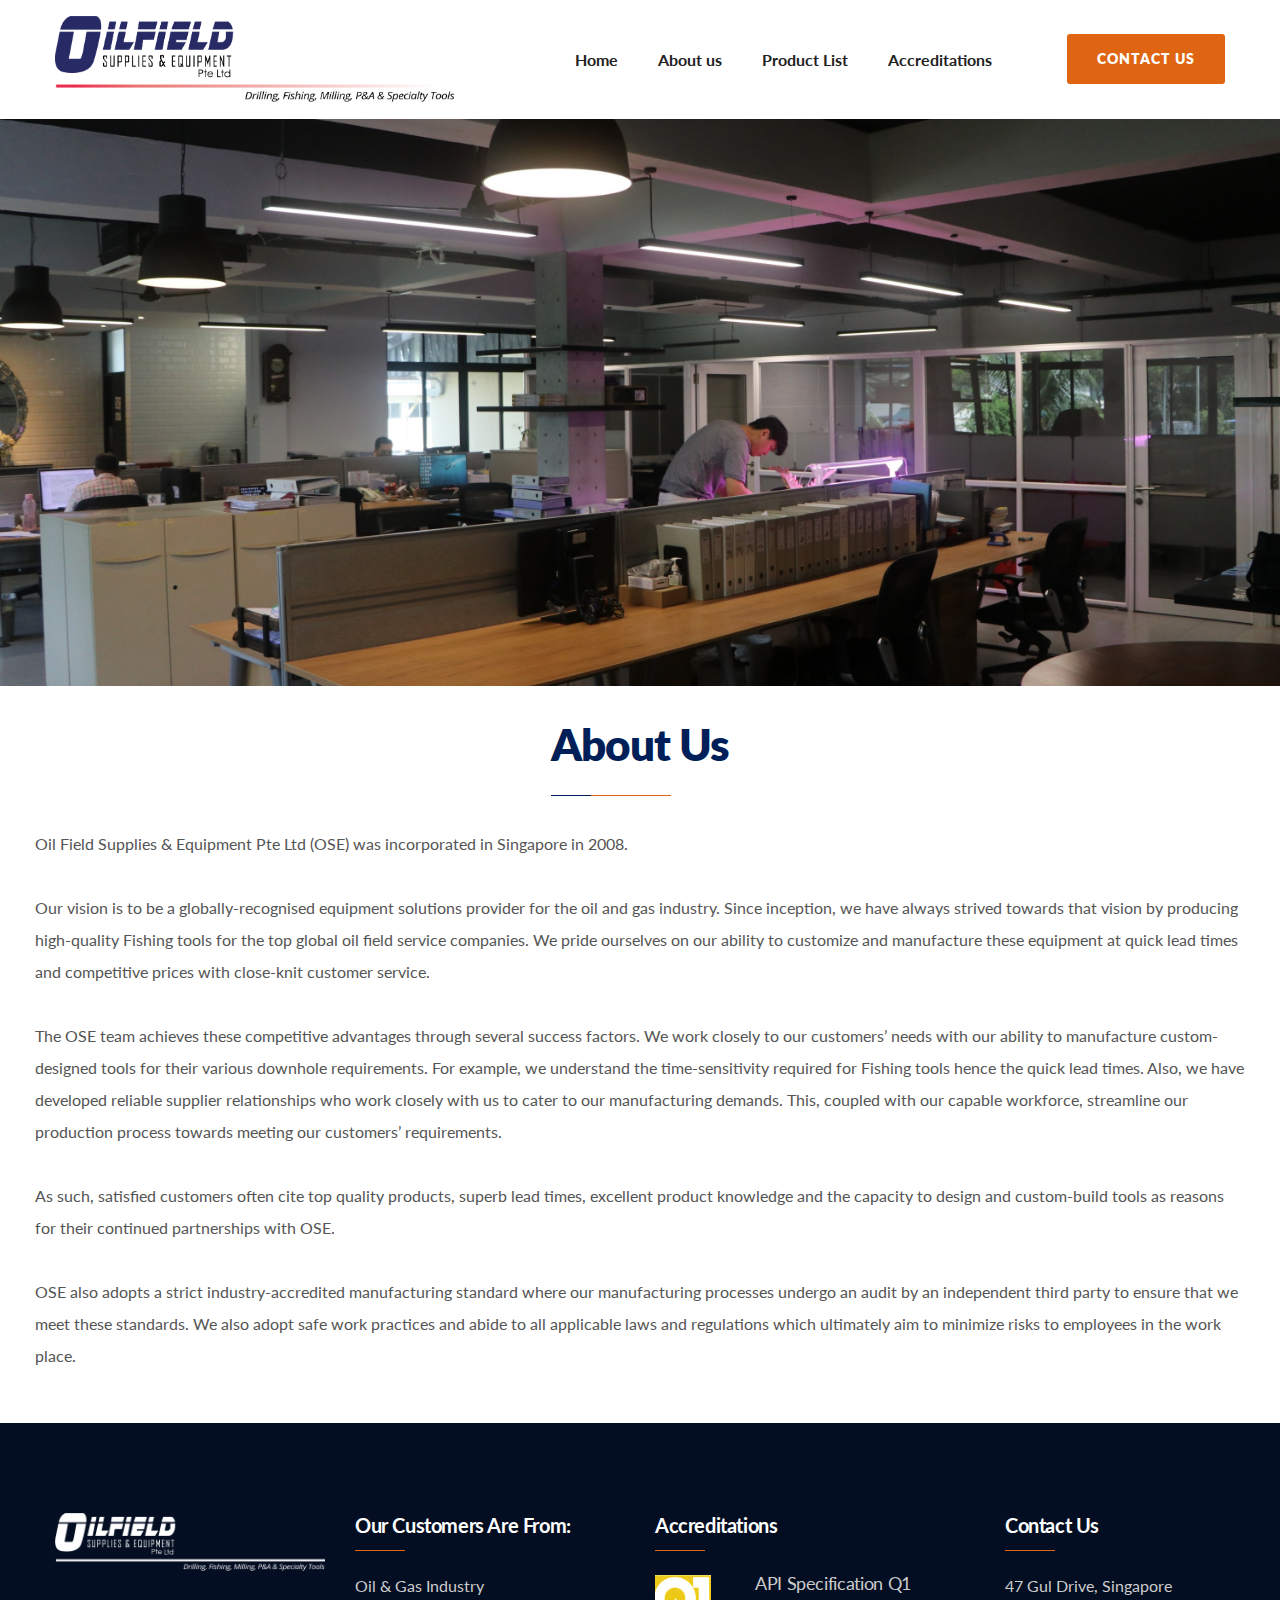
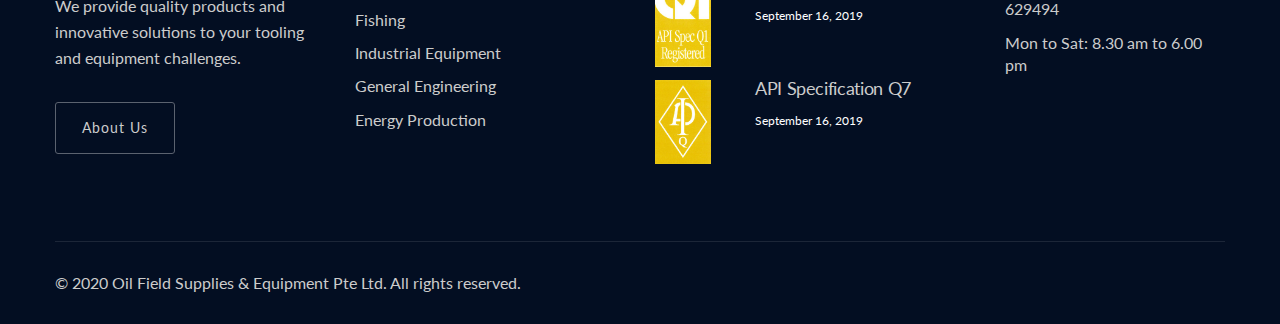
==== about.html @ 54ddbc52 "update" ====
<!DOCTYPE html>
<html lang="en">

<head>
    <meta charset="utf-8">
    <title>Oil Field Supplies & Equipment</title>
    <!-- Stylesheets -->
    <link href="css/bootstrap.css" rel="stylesheet">
    <link href="plugins/revolution/css/settings.css" rel="stylesheet" type="text/css">
    <!-- REVOLUTION SETTINGS STYLES -->
    <link href="plugins/revolution/css/layers.css" rel="stylesheet" type="text/css"><!-- REVOLUTION LAYERS STYLES -->
    <link href="plugins/revolution/css/navigation.css" rel="stylesheet" type="text/css">
    <!-- REVOLUTION NAVIGATION STYLES -->

    <link href="css/style.css" rel="stylesheet">
    <link href="css/responsive.css" rel="stylesheet">

    <link rel="shortcut icon" href="images/favicon.png" type="image/x-icon">
    <link rel="icon" href="images/favicon.png" type="image/x-icon">

    <!-- Responsive -->
    <meta http-equiv="X-UA-Compatible" content="IE=edge">
    <meta name="viewport" content="width=device-width, initial-scale=1.0, maximum-scale=1.0, user-scalable=0">
    <!--[if lt IE 9]><script src="https://cdnjs.cloudflare.com/ajax/libs/html5shiv/3.7.3/html5shiv.js"></script><![endif]-->
    <!--[if lt IE 9]><script src="js/respond.js"></script><![endif]-->
</head>

<body>

    <div class="page-wrapper">
        <!-- Preloader -->
        <div class="preloader"></div>

        <header class="main-header">
            <!--Header Top-->

            <!-- End Header Top -->

            <!-- Header Upper -->
            <div class="header-upper">
                <div class="inner-container">
                    <div class="auto-container clearfix">
                        <!--Info-->
                        <div class="logo-outer">
                            <div class="logo"><a href="index.html"><img src="images/gallery/smooth.png" alt=""
                                        title=""></a></div>
                        </div>

                        <!--Nav Box-->
                        <div class="nav-outer clearfix">
                            <!-- Main Menu -->
                            <nav class="main-menu navbar-expand-md navbar-light">
                                <div class="navbar-header">
                                    <!-- Togg le Button -->
                                    <button class="navbar-toggler" type="button" data-toggle="collapse"
                                        data-target="#navbarSupportedContent" aria-controls="navbarSupportedContent"
                                        aria-expanded="false" aria-label="Toggle navigation">
                                        <span class="icon flaticon-menu-button"></span>
                                    </button>
                                </div>

                                <div class="collapse navbar-collapse clearfix" id="navbarSupportedContent">
                                    <ul class="navigation clearfix">
                                        <li><a href="index.html">Home</a></li>
                                        <li><a href="about.html">About us</a></li>
                                        <li><a href="product-list.html">Product List</a></li>
                                        <li><a href="#accreditation">Accreditations</a></li>
                                    </ul>
                                </div>
                            </nav>
                            <!-- Main Menu End-->

                            <!-- Main Menu End-->
                            <div class="outer-box clearfix">
                                <!--Search Box-->


                                <!-- Button Box -->
                                <div class="btn-box">
                                    <a href="contact.html" class="theme-btn btn-style-one">Contact Us</a>
                                </div>
                            </div>
                        </div>
                    </div>
                </div>
            </div>
            <!--End Header Upper-->

            <!-- Sticky Header  -->
            <div class="sticky-header">
                <div class="auto-container clearfix">
                    <!--Logo-->
                    <div class="logo pull-left">
                        <a href="index.html" title=""><img src="images/gallery/smooth.png" alt="" title=""></a>
                    </div>
                    <!--Right Col-->
                    <div class="pull-right">
                        <!-- Main Menu -->
                        <nav class="main-menu">
                            <div class="navbar-collapse show collapse clearfix">
                                <ul class="navigation clearfix">
                                    <li><a href="index.html">Home</a></li>
                                    <li><a href="about.html">About us</a></li>
                                    <li><a href="product-list.html">Product List</a></li>
                                    <li><a href="#accreditation">Accreditations</a></li>
                                </ul>
                            </div>
                        </nav><!-- Main Menu End-->
                    </div>
                </div>
            </div><!-- End Sticky Menu -->
        </header>
        <!-- End Main Header -->

        <!-- Quote Section -->
        <!--         <section class="quote-section wow fadeInUp" data-wow-delay="0ms" data-wow-duration="1500ms">
            <div class="auto-container">
                <div class="inner-section">
                    <div class="clearfix">

                        <div class="pull-left">
                            <div class="content">
                                <div class="icon flaticon-hammer"></div>
                                <h3>Contact Us For A Quote For Your Next Project</h3>
                                <div class="text">We will respond to you promptly!</div>
                            </div>
                        </div>

                        <div class="pull-right">
                            <a href="contact.html" class="theme-btn btn-style-three">Contact Us</a>
                        </div>

                    </div>
                </div>
            </div>
        </section> -->
        <!-- End Quote Section -->

        <!-- Projects Section -->
        <section class="about-section">
            <div class="sec-title">
                <!-- Sec Title -->
                <div class="about-banner">
                    <div></div>
                    <img src="images/gallery/IMG_2993 - Copy.JPG" alt="">
                </div>
                <h2>About Us</h2>
                <p>
                    Oil Field Supplies & Equipment Pte Ltd (OSE) was incorporated in Singapore in 2008.<br><br>
                    Our vision is to be a globally-recognised equipment solutions provider for the oil and gas
                    industry.
                    Since inception, we
                    have always strived towards that vision by producing high-quality Fishing tools for the top
                    global
                    oil field service
                    companies. We pride ourselves on our ability to customize and manufacture these equipment at
                    quick
                    lead times and
                    competitive prices with close-knit customer service.<br><br>
                    The OSE team achieves these competitive advantages through several success factors. We work
                    closely
                    to our customers’
                    needs with our ability to manufacture custom-designed tools for their various downhole
                    requirements.
                    For example, we
                    understand the time-sensitivity required for Fishing tools hence the quick lead times. Also, we
                    have
                    developed reliable
                    supplier relationships who work closely with us to cater to our manufacturing demands. This,
                    coupled
                    with our capable
                    workforce, streamline our production process towards meeting our customers’ requirements.<br><br>
                    As such, satisfied customers often cite top quality products, superb lead times, excellent
                    product
                    knowledge and the
                    capacity to design and custom-build tools as reasons for their continued partnerships with
                    OSE.<br><br>
                    OSE also adopts a strict industry-accredited manufacturing standard where our manufacturing
                    processes undergo an audit
                    by an independent third party to ensure that we meet these standards. We also adopt safe work
                    practices and abide to all
                    applicable laws and regulations which ultimately aim to minimize risks to employees in the work
                    place.

                </p>
            </div>
        </section>
        <!-- End Projects Section -->

        <!--Main Footer-->
        <footer class="main-footer">

            <div class="auto-container"><a name="contactus"></a>

                <!--Widgets Section-->
                <div class="widgets-section">
                    <div class="row clearfix">

                        <!--big column-->
                        <div class="big-column col-lg-6 col-md-12 col-sm-12">
                            <div class="row clearfix">

                                <!--Footer Column-->
                                <div class="footer-column col-lg-6 col-md-6 col-sm-12">
                                    <div class="footer-widget about-widget">
                                        <div class="logo">
                                            <a href="index.html"><img src="images/gallery/Asset 1.png" alt="" /></a>
                                        </div>
                                        <div class="text">We provide quality products and innovative solutions to your
                                            tooling and equipment challenges.</div>
                                        <a href="#aboutus" class="theme-btn btn-style-four">About Us</a>
                                    </div>
                                </div>

                                <!--Footer Column-->
                                <div class="footer-column col-lg-6 col-md-6 col-sm-12">
                                    <div class="footer-widget services-widget">
                                        <h2>Our Customers are from:</h2>
                                        <ul class="footer-service-list">
                                            <li><a href="#">Oil & Gas Industry</a></li>
                                            <li><a href="#">Fishing</a></li>
                                            <li><a href="#">Industrial Equipment</a></li>
                                            <li><a href="#">General Engineering</a></li>
                                            <li><a href="#">Energy Production</a></li>
                                        </ul>
                                    </div>
                                </div>

                            </div>
                        </div>

                        <!--big column-->
                        <div class="big-column col-lg-6 col-md-12 col-sm-12">
                            <div class="row clearfix">

                                <!--Footer Column-->
                                <div class="footer-column col-lg-7 col-md-6 col-sm-12">
                                    <div class="footer-widget post-widget">
                                        <h2>Accreditations</h2>

                                        <!--News Widget Block-->
                                        <div class="news-widget-block">
                                            <div class="widget-inner">
                                                <div class="image">
                                                    <a href="#"><img src="images/gallery/thumb-7.png" alt="" /></a>
                                                </div>
                                                <h3><a href="ose-api-spec-q1.pdf">API Specification Q1</a></h3>
                                                <div class="post-date">September 16, 2019</div>
                                            </div>
                                        </div>

                                        <!--News Widget Block-->
                                        <div class="news-widget-block">
                                            <div class="widget-inner">
                                                <div class="image">
                                                    <a href="#"><img src="images/gallery/thumb-6.png" alt="" /></a>
                                                </div>
                                                <h3><a href="ose-api-spec-q7.pdf">API Specification Q7</a></h3>
                                                <div class="post-date">September 16, 2019</div>
                                            </div>
                                        </div>

                                    </div>
                                </div>

                                <!--Footer Column-->
                                <div class="footer-column col-lg-5 col-md-6 col-sm-12">
                                    <div class="footer-widget contact-widget">
                                        <h2>Contact Us</h2>
                                        <!-- <div class="number">+(65) 6861 8611</div> -->
                                        <ul>
                                            <li>47 Gul Drive, Singapore 629494</li>
                                            <!-- <li><a href="#">info@ose-sg.com</a></li> -->
                                            <li>Mon to Sat: 8.30 am to 6.00 pm</li>
                                        </ul>
                                    </div>
                                </div>

                            </div>
                        </div>

                    </div>
                </div>

                <!-- Footer Bottom -->
                <div class="footer-bottom">
                    <div class="clearfix">
                        <div class="pull-left">
                            <div class="copyright">&copy; 2020 Oil Field Supplies & Equipment Pte Ltd. All rights
                                reserved.</div>
                        </div>
                        <div class="pull-right">
                            <!-- Social Links -->
                            <ul class="social-links">
                                <!--
							<li><a href="#"><span class="fab fa-facebook-f"></span></a></li>
							<li><a href="#"><span class="fab fa-google-plus-g"></span></a></li>
							<li><a href="#"><span class="fab fa-twitter"></span></a></li>
							<li><a href="#"><span class="fab fa-linkedin-in"></span></a></li>
							<li><a href="#"><span class="fab fa-youtube"></span></a></li>
							-->
                            </ul>
                        </div>
                    </div>
                </div>

            </div>
        </footer>

    </div>
    <!--End pagewrapper-->

    <!--Scroll to top-->
    <div class="scroll-to-top scroll-to-target" data-target="html"><span class="fa fa-angle-up"></span></div>
    <!--Scroll to top-->

    <script src="js/jquery.js"></script>
    <script src="js/popper.min.js"></script>
    <script src="js/bootstrap.min.js"></script>
    <!--Revolution Slider-->
    <script src="plugins/revolution/js/jquery.themepunch.revolution.min.js"></script>
    <script src="plugins/revolution/js/jquery.themepunch.tools.min.js"></script>
    <script src="plugins/revolution/js/extensions/revolution.extension.actions.min.js"></script>
    <script src="plugins/revolution/js/extensions/revolution.extension.carousel.min.js"></script>
    <script src="plugins/revolution/js/extensions/revolution.extension.kenburn.min.js"></script>
    <script src="plugins/revolution/js/extensions/revolution.extension.layeranimation.min.js"></script>
    <script src="plugins/revolution/js/extensions/revolution.extension.migration.min.js"></script>
    <script src="plugins/revolution/js/extensions/revolution.extension.navigation.min.js"></script>
    <script src="plugins/revolution/js/extensions/revolution.extension.parallax.min.js"></script>
    <script src="plugins/revolution/js/extensions/revolution.extension.slideanims.min.js"></script>
    <script src="plugins/revolution/js/extensions/revolution.extension.video.min.js"></script>
    <script src="js/main-slider-script.js"></script>
    <!--Revolution Slider-->

    <script src="js/jquery-ui.js"></script>
    <script src="js/jquery.fancybox.js"></script>
    <script src="js/owl.js"></script>
    <script src="js/wow.js"></script>
    <script src="js/appear.js"></script>
    <script src="js/script.js"></script>
</body>

</html>
---- plugins/revolution/css/settings.css ----
/*-----------------------------------------------------------------------------

-	Revolution Slider 5.0 Default Style Settings -

Screen Stylesheet

version:   	5.4.5
date:      	15/05/17
author:		themepunch
email:     	info@themepunch.com
website:   	http://www.themepunch.com
-----------------------------------------------------------------------------*/
#debungcontrolls,.debugtimeline{width:100%;box-sizing:border-box}.rev_column,.rev_column .tp-parallax-wrap,.tp-svg-layer svg{vertical-align:top}#debungcontrolls{z-index:100000;position:fixed;bottom:0;height:auto;background:rgba(0,0,0,.6);padding:10px}.debugtimeline{height:10px;position:relative;margin-bottom:3px;display:none;white-space:nowrap}.debugtimeline:hover{height:15px}.the_timeline_tester{background:#e74c3c;position:absolute;top:0;left:0;height:100%;width:0}.rs-go-fullscreen{position:fixed!important;width:100%!important;height:100%!important;top:0!important;left:0!important;z-index:9999999!important;background:#fff!important}.debugtimeline.tl_slide .the_timeline_tester{background:#f39c12}.debugtimeline.tl_frame .the_timeline_tester{background:#3498db}.debugtimline_txt{color:#fff;font-weight:400;font-size:7px;position:absolute;left:10px;top:0;white-space:nowrap;line-height:10px}.rtl{direction:rtl}@font-face{font-family:revicons;src:url(../fonts/revicons/revicons.eot?5510888);src:url(../fonts/revicons/revicons.eot?5510888#iefix) format('embedded-opentype'),url(../fonts/revicons/revicons.woff?5510888) format('woff'),url(../fonts/revicons/revicons.ttf?5510888) format('truetype'),url(../fonts/revicons/revicons.svg?5510888#revicons) format('svg');font-weight:400;font-style:normal}[class*=" revicon-"]:before,[class^=revicon-]:before{font-family:revicons;font-style:normal;font-weight:400;speak:none;display:inline-block;text-decoration:inherit;width:1em;margin-right:.2em;text-align:center;font-variant:normal;text-transform:none;line-height:1em;margin-left:.2em}.revicon-search-1:before{content:'\e802'}.revicon-pencil-1:before{content:'\e831'}.revicon-picture-1:before{content:'\e803'}.revicon-cancel:before{content:'\e80a'}.revicon-info-circled:before{content:'\e80f'}.revicon-trash:before{content:'\e801'}.revicon-left-dir:before{content:'\e817'}.revicon-right-dir:before{content:'\e818'}.revicon-down-open:before{content:'\e83b'}.revicon-left-open:before{content:'\e819'}.revicon-right-open:before{content:'\e81a'}.revicon-angle-left:before{content:'\e820'}.revicon-angle-right:before{content:'\e81d'}.revicon-left-big:before{content:'\e81f'}.revicon-right-big:before{content:'\e81e'}.revicon-magic:before{content:'\e807'}.revicon-picture:before{content:'\e800'}.revicon-export:before{content:'\e80b'}.revicon-cog:before{content:'\e832'}.revicon-login:before{content:'\e833'}.revicon-logout:before{content:'\e834'}.revicon-video:before{content:'\e805'}.revicon-arrow-combo:before{content:'\e827'}.revicon-left-open-1:before{content:'\e82a'}.revicon-right-open-1:before{content:'\e82b'}.revicon-left-open-mini:before{content:'\e822'}.revicon-right-open-mini:before{content:'\e823'}.revicon-left-open-big:before{content:'\e824'}.revicon-right-open-big:before{content:'\e825'}.revicon-left:before{content:'\e836'}.revicon-right:before{content:'\e826'}.revicon-ccw:before{content:'\e808'}.revicon-arrows-ccw:before{content:'\e806'}.revicon-palette:before{content:'\e829'}.revicon-list-add:before{content:'\e80c'}.revicon-doc:before{content:'\e809'}.revicon-left-open-outline:before{content:'\e82e'}.revicon-left-open-2:before{content:'\e82c'}.revicon-right-open-outline:before{content:'\e82f'}.revicon-right-open-2:before{content:'\e82d'}.revicon-equalizer:before{content:'\e83a'}.revicon-layers-alt:before{content:'\e804'}.revicon-popup:before{content:'\e828'}.rev_slider_wrapper{position:relative;z-index:0;width:100%}.rev_slider{position:relative;overflow:visible}.entry-content .rev_slider a,.rev_slider a{box-shadow:none}.tp-overflow-hidden{overflow:hidden!important}.group_ov_hidden{overflow:hidden}.rev_slider img,.tp-simpleresponsive img{max-width:none!important;transition:none;margin:0;padding:0;border:none}.rev_slider .no-slides-text{font-weight:700;text-align:center;padding-top:80px}.rev_slider>ul,.rev_slider>ul>li,.rev_slider>ul>li:before,.rev_slider_wrapper>ul,.tp-revslider-mainul>li,.tp-revslider-mainul>li:before,.tp-simpleresponsive>ul,.tp-simpleresponsive>ul>li,.tp-simpleresponsive>ul>li:before{list-style:none!important;position:absolute;margin:0!important;padding:0!important;overflow-x:visible;overflow-y:visible;background-image:none;background-position:0 0;text-indent:0;top:0;left:0}.rev_slider>ul>li,.rev_slider>ul>li:before,.tp-revslider-mainul>li,.tp-revslider-mainul>li:before,.tp-simpleresponsive>ul>li,.tp-simpleresponsive>ul>li:before{visibility:hidden}.tp-revslider-mainul,.tp-revslider-slidesli{padding:0!important;margin:0!important;list-style:none!important}.fullscreen-container,.fullwidthbanner-container{padding:0;position:relative}.rev_slider li.tp-revslider-slidesli{position:absolute!important}.tp-caption .rs-untoggled-content{display:block}.tp-caption .rs-toggled-content{display:none}.rs-toggle-content-active.tp-caption .rs-toggled-content{display:block}.rs-toggle-content-active.tp-caption .rs-untoggled-content{display:none}.rev_slider .caption,.rev_slider .tp-caption{position:relative;visibility:hidden;white-space:nowrap;display:block;-webkit-font-smoothing:antialiased!important;z-index:1}.rev_slider .caption,.rev_slider .tp-caption,.tp-simpleresponsive img{-moz-user-select:none;-khtml-user-select:none;-webkit-user-select:none;-o-user-select:none}.rev_slider .tp-mask-wrap .tp-caption,.rev_slider .tp-mask-wrap :last-child,.wpb_text_column .rev_slider .tp-mask-wrap .tp-caption,.wpb_text_column .rev_slider .tp-mask-wrap :last-child{margin-bottom:0}.tp-svg-layer svg{width:100%;height:100%;position:relative}.tp-carousel-wrapper{cursor:url(openhand.cur),move}.tp-carousel-wrapper.dragged{cursor:url(closedhand.cur),move}.tp_inner_padding{box-sizing:border-box;max-height:none!important}.tp-caption.tp-layer-selectable{-moz-user-select:all;-khtml-user-select:all;-webkit-user-select:all;-o-user-select:all}.tp-caption.tp-hidden-caption,.tp-forcenotvisible,.tp-hide-revslider,.tp-parallax-wrap.tp-hidden-caption{visibility:hidden!important;display:none!important}.rev_slider audio,.rev_slider embed,.rev_slider iframe,.rev_slider object,.rev_slider video{max-width:none!important}.tp-element-background{position:absolute;top:0;left:0;width:100%;height:100%;z-index:0}.tp-blockmask,.tp-blockmask_in,.tp-blockmask_out{position:absolute;top:0;left:0;width:100%;height:100%;background:#fff;z-index:1000;transform:scaleX(0) scaleY(0)}.tp-parallax-wrap{transform-style:preserve-3d}.rev_row_zone{position:absolute;width:100%;left:0;box-sizing:border-box;min-height:50px;font-size:0}.rev_column_inner,.rev_slider .tp-caption.rev_row{position:relative;width:100%!important;box-sizing:border-box}.rev_row_zone_top{top:0}.rev_row_zone_middle{top:50%;transform:translateY(-50%)}.rev_row_zone_bottom{bottom:0}.rev_slider .tp-caption.rev_row{display:table;table-layout:fixed;vertical-align:top;height:auto!important;font-size:0}.rev_column{display:table-cell;position:relative;height:auto;box-sizing:border-box;font-size:0}.rev_column_inner{display:block;height:auto!important;white-space:normal!important}.rev_column_bg{width:100%;height:100%;position:absolute;top:0;left:0;z-index:0;box-sizing:border-box;background-clip:content-box;border:0 solid transparent}.tp-caption .backcorner,.tp-caption .backcornertop,.tp-caption .frontcorner,.tp-caption .frontcornertop{height:0;top:0;width:0;position:absolute}.rev_column_inner .tp-loop-wrap,.rev_column_inner .tp-mask-wrap,.rev_column_inner .tp-parallax-wrap{text-align:inherit}.rev_column_inner .tp-mask-wrap{display:inline-block}.rev_column_inner .tp-parallax-wrap,.rev_column_inner .tp-parallax-wrap .tp-loop-wrap,.rev_column_inner .tp-parallax-wrap .tp-mask-wrap{position:relative!important;left:auto!important;top:auto!important;line-height:0}.tp-video-play-button,.tp-video-play-button i{line-height:50px!important;vertical-align:top;text-align:center}.rev_column_inner .rev_layer_in_column,.rev_column_inner .tp-parallax-wrap,.rev_column_inner .tp-parallax-wrap .tp-loop-wrap,.rev_column_inner .tp-parallax-wrap .tp-mask-wrap{vertical-align:top}.rev_break_columns{display:block!important}.rev_break_columns .tp-parallax-wrap.rev_column{display:block!important;width:100%!important}.fullwidthbanner-container{overflow:hidden}.fullwidthbanner-container .fullwidthabanner{width:100%;position:relative}.tp-static-layers{position:absolute;z-index:101;top:0;left:0}.tp-caption .frontcorner{border-left:40px solid transparent;border-right:0 solid transparent;border-top:40px solid #00A8FF;left:-40px}.tp-caption .backcorner{border-left:0 solid transparent;border-right:40px solid transparent;border-bottom:40px solid #00A8FF;right:0}.tp-caption .frontcornertop{border-left:40px solid transparent;border-right:0 solid transparent;border-bottom:40px solid #00A8FF;left:-40px}.tp-caption .backcornertop{border-left:0 solid transparent;border-right:40px solid transparent;border-top:40px solid #00A8FF;right:0}.tp-layer-inner-rotation{position:relative!important}img.tp-slider-alternative-image{width:100%;height:auto}.caption.fullscreenvideo,.rs-background-video-layer,.tp-caption.coverscreenvideo,.tp-caption.fullscreenvideo{width:100%;height:100%;top:0;left:0;position:absolute}.noFilterClass{filter:none!important}.rs-background-video-layer{visibility:hidden;z-index:0}.caption.fullscreenvideo audio,.caption.fullscreenvideo iframe,.caption.fullscreenvideo video,.tp-caption.fullscreenvideo iframe,.tp-caption.fullscreenvideo iframe audio,.tp-caption.fullscreenvideo iframe video{width:100%!important;height:100%!important;display:none}.fullcoveredvideo audio,.fullscreenvideo audio .fullcoveredvideo video,.fullscreenvideo video{background:#000}.fullcoveredvideo .tp-poster{background-position:center center;background-size:cover;width:100%;height:100%;top:0;left:0}.videoisplaying .html5vid .tp-poster{display:none}.tp-video-play-button{background:#000;background:rgba(0,0,0,.3);border-radius:5px;position:absolute;top:50%;left:50%;color:#FFF;margin-top:-25px;margin-left:-25px;cursor:pointer;width:50px;height:50px;box-sizing:border-box;display:inline-block;z-index:4;opacity:0;transition:opacity .3s ease-out!important}.tp-audio-html5 .tp-video-play-button,.tp-hiddenaudio{display:none!important}.tp-caption .html5vid{width:100%!important;height:100%!important}.tp-video-play-button i{width:50px;height:50px;display:inline-block;font-size:40px!important}.rs-fullvideo-cover,.tp-dottedoverlay,.tp-shadowcover{height:100%;top:0;left:0;position:absolute}.tp-caption:hover .tp-video-play-button{opacity:1;display:block}.tp-caption .tp-revstop{display:none;border-left:5px solid #fff!important;border-right:5px solid #fff!important;margin-top:15px!important;line-height:20px!important;vertical-align:top;font-size:25px!important}.tp-seek-bar,.tp-video-button,.tp-volume-bar{outline:0;line-height:12px;margin:0;cursor:pointer}.videoisplaying .revicon-right-dir{display:none}.videoisplaying .tp-revstop{display:inline-block}.videoisplaying .tp-video-play-button{display:none}.fullcoveredvideo .tp-video-play-button{display:none!important}.fullscreenvideo .fullscreenvideo audio,.fullscreenvideo .fullscreenvideo video{object-fit:contain!important}.fullscreenvideo .fullcoveredvideo audio,.fullscreenvideo .fullcoveredvideo video{object-fit:cover!important}.tp-video-controls{position:absolute;bottom:0;left:0;right:0;padding:5px;opacity:0;transition:opacity .3s;background-image:linear-gradient(to bottom,#000 13%,#323232 100%);display:table;max-width:100%;overflow:hidden;box-sizing:border-box}.rev-btn.rev-hiddenicon i,.rev-btn.rev-withicon i{transition:all .2s ease-out!important;font-size:15px}.tp-caption:hover .tp-video-controls{opacity:.9}.tp-video-button{background:rgba(0,0,0,.5);border:0;border-radius:3px;font-size:12px;color:#fff;padding:0}.tp-video-button:hover{cursor:pointer}.tp-video-button-wrap,.tp-video-seek-bar-wrap,.tp-video-vol-bar-wrap{padding:0 5px;display:table-cell;vertical-align:middle}.tp-video-seek-bar-wrap{width:80%}.tp-video-vol-bar-wrap{width:20%}.tp-seek-bar,.tp-volume-bar{width:100%;padding:0}.rs-fullvideo-cover{width:100%;background:0 0;z-index:5}.disabled_lc .tp-video-play-button,.rs-background-video-layer audio::-webkit-media-controls,.rs-background-video-layer video::-webkit-media-controls,.rs-background-video-layer video::-webkit-media-controls-start-playback-button{display:none!important}.tp-audio-html5 .tp-video-controls{opacity:1!important;visibility:visible!important}.tp-dottedoverlay{background-repeat:repeat;width:100%;z-index:3}.tp-dottedoverlay.twoxtwo{background:url(../assets/gridtile.png)}.tp-dottedoverlay.twoxtwowhite{background:url(../assets/gridtile_white.png)}.tp-dottedoverlay.threexthree{background:url(../assets/gridtile_3x3.png)}.tp-dottedoverlay.threexthreewhite{background:url(../assets/gridtile_3x3_white.png)}.tp-shadowcover{width:100%;background:#fff;z-index:-1}.tp-shadow1{box-shadow:0 10px 6px -6px rgba(0,0,0,.8)}.tp-shadow2:after,.tp-shadow2:before,.tp-shadow3:before,.tp-shadow4:after{z-index:-2;position:absolute;content:"";bottom:10px;left:10px;width:50%;top:85%;max-width:300px;background:0 0;box-shadow:0 15px 10px rgba(0,0,0,.8);transform:rotate(-3deg)}.tp-shadow2:after,.tp-shadow4:after{transform:rotate(3deg);right:10px;left:auto}.tp-shadow5{position:relative;box-shadow:0 1px 4px rgba(0,0,0,.3),0 0 40px rgba(0,0,0,.1) inset}.tp-shadow5:after,.tp-shadow5:before{content:"";position:absolute;z-index:-2;box-shadow:0 0 25px 0 rgba(0,0,0,.6);top:30%;bottom:0;left:20px;right:20px;border-radius:100px/20px}.tp-button{padding:6px 13px 5px;border-radius:3px;height:30px;cursor:pointer;color:#fff!important;text-shadow:0 1px 1px rgba(0,0,0,.6)!important;font-size:15px;line-height:45px!important;font-family:arial,sans-serif;font-weight:700;letter-spacing:-1px;text-decoration:none}.tp-button.big{color:#fff;text-shadow:0 1px 1px rgba(0,0,0,.6);font-weight:700;padding:9px 20px;font-size:19px;line-height:57px!important}.purchase:hover,.tp-button.big:hover,.tp-button:hover{background-position:bottom,15px 11px}.purchase.green,.purchase:hover.green,.tp-button.green,.tp-button:hover.green{background-color:#21a117;box-shadow:0 3px 0 0 #104d0b}.purchase.blue,.purchase:hover.blue,.tp-button.blue,.tp-button:hover.blue{background-color:#1d78cb;box-shadow:0 3px 0 0 #0f3e68}.purchase.red,.purchase:hover.red,.tp-button.red,.tp-button:hover.red{background-color:#cb1d1d;box-shadow:0 3px 0 0 #7c1212}.purchase.orange,.purchase:hover.orange,.tp-button.orange,.tp-button:hover.orange{background-color:#f70;box-shadow:0 3px 0 0 #a34c00}.purchase.darkgrey,.purchase:hover.darkgrey,.tp-button.darkgrey,.tp-button.grey,.tp-button:hover.darkgrey,.tp-button:hover.grey{background-color:#555;box-shadow:0 3px 0 0 #222}.purchase.lightgrey,.purchase:hover.lightgrey,.tp-button.lightgrey,.tp-button:hover.lightgrey{background-color:#888;box-shadow:0 3px 0 0 #555}.rev-btn,.rev-btn:visited{outline:0!important;box-shadow:none!important;text-decoration:none!important;line-height:44px;font-size:17px;font-weight:500;padding:12px 35px;box-sizing:border-box;font-family:Roboto,sans-serif;cursor:pointer}.rev-btn.rev-uppercase,.rev-btn.rev-uppercase:visited{text-transform:uppercase;letter-spacing:1px;font-size:15px;font-weight:900}.rev-btn.rev-withicon i{font-weight:400;position:relative;top:0;margin-left:10px!important}.rev-btn.rev-hiddenicon i{font-weight:400;position:relative;top:0;opacity:0;margin-left:0!important;width:0!important}.rev-btn.rev-hiddenicon:hover i{opacity:1!important;margin-left:10px!important;width:auto!important}.rev-btn.rev-medium,.rev-btn.rev-medium:visited{line-height:36px;font-size:14px;padding:10px 30px}.rev-btn.rev-medium.rev-hiddenicon i,.rev-btn.rev-medium.rev-withicon i{font-size:14px;top:0}.rev-btn.rev-small,.rev-btn.rev-small:visited{line-height:28px;font-size:12px;padding:7px 20px}.rev-btn.rev-small.rev-hiddenicon i,.rev-btn.rev-small.rev-withicon i{font-size:12px;top:0}.rev-maxround{border-radius:30px}.rev-minround{border-radius:3px}.rev-burger{position:relative;width:60px;height:60px;box-sizing:border-box;padding:22px 0 0 14px;border-radius:50%;border:1px solid rgba(51,51,51,.25);-webkit-tap-highlight-color:transparent;cursor:pointer}.rev-burger span{display:block;width:30px;height:3px;background:#333;transition:.7s;pointer-events:none;transform-style:flat!important}.rev-burger.revb-white span,.rev-burger.revb-whitenoborder span{background:#fff}.rev-burger span:nth-child(2){margin:3px 0}#dialog_addbutton .rev-burger:hover :first-child,.open .rev-burger :first-child,.open.rev-burger :first-child{transform:translateY(6px) rotate(-45deg)}#dialog_addbutton .rev-burger:hover :nth-child(2),.open .rev-burger :nth-child(2),.open.rev-burger :nth-child(2){transform:rotate(-45deg);opacity:0}#dialog_addbutton .rev-burger:hover :last-child,.open .rev-burger :last-child,.open.rev-burger :last-child{transform:translateY(-6px) rotate(-135deg)}.rev-burger.revb-white{border:2px solid rgba(255,255,255,.2)}.rev-burger.revb-darknoborder,.rev-burger.revb-whitenoborder{border:0}.rev-burger.revb-darknoborder span{background:#333}.rev-burger.revb-whitefull{background:#fff;border:none}.rev-burger.revb-whitefull span{background:#333}.rev-burger.revb-darkfull{background:#333;border:none}.rev-burger.revb-darkfull span,.rev-scroll-btn.revs-fullwhite{background:#fff}@keyframes rev-ani-mouse{0%{opacity:1;top:29%}15%{opacity:1;top:50%}50%{opacity:0;top:50%}100%{opacity:0;top:29%}}.rev-scroll-btn{display:inline-block;position:relative;left:0;right:0;text-align:center;cursor:pointer;width:35px;height:55px;box-sizing:border-box;border:3px solid #fff;border-radius:23px}.rev-scroll-btn>*{display:inline-block;line-height:18px;font-size:13px;font-weight:400;color:#fff;font-family:proxima-nova,"Helvetica Neue",Helvetica,Arial,sans-serif;letter-spacing:2px}.rev-scroll-btn>.active,.rev-scroll-btn>:focus,.rev-scroll-btn>:hover{color:#fff}.rev-scroll-btn>.active,.rev-scroll-btn>:active,.rev-scroll-btn>:focus,.rev-scroll-btn>:hover{opacity:.8}.rev-scroll-btn.revs-fullwhite span{background:#333}.rev-scroll-btn.revs-fulldark{background:#333;border:none}.rev-scroll-btn.revs-fulldark span,.tp-bullet{background:#fff}.rev-scroll-btn span{position:absolute;display:block;top:29%;left:50%;width:8px;height:8px;margin:-4px 0 0 -4px;background:#fff;border-radius:50%;animation:rev-ani-mouse 2.5s linear infinite}.rev-scroll-btn.revs-dark{border-color:#333}.rev-scroll-btn.revs-dark span{background:#333}.rev-control-btn{position:relative;display:inline-block;z-index:5;color:#FFF;font-size:20px;line-height:60px;font-weight:400;font-style:normal;font-family:Raleway;text-decoration:none;text-align:center;background-color:#000;border-radius:50px;text-shadow:none;background-color:rgba(0,0,0,.5);width:60px;height:60px;box-sizing:border-box;cursor:pointer}.rev-cbutton-dark-sr,.rev-cbutton-light-sr{border-radius:3px}.rev-cbutton-light,.rev-cbutton-light-sr{color:#333;background-color:rgba(255,255,255,.75)}.rev-sbutton{line-height:37px;width:37px;height:37px}.rev-sbutton-blue{background-color:#3B5998}.rev-sbutton-lightblue{background-color:#00A0D1}.rev-sbutton-red{background-color:#DD4B39}.tp-bannertimer{visibility:hidden;width:100%;height:5px;background:#000;background:rgba(0,0,0,.15);position:absolute;z-index:200;top:0}.tp-bannertimer.tp-bottom{visibility: hidden!important;top:auto;bottom:0!important;height:5px}.tp-caption img{background:0 0;-ms-filter:"progid:DXImageTransform.Microsoft.gradient(startColorstr=#00FFFFFF,endColorstr=#00FFFFFF)";filter:progid:DXImageTransform.Microsoft.gradient(startColorstr=#00FFFFFF, endColorstr=#00FFFFFF);zoom:1}.caption.slidelink a div,.tp-caption.slidelink a div{width:3000px;height:1500px;background:url(../assets/coloredbg.png)}.tp-caption.slidelink a span{background:url(../assets/coloredbg.png)}.tp-loader.spinner0,.tp-loader.spinner5{background-image:url(../assets/loader.gif);background-repeat:no-repeat}.tp-shape{width:100%;height:100%}.tp-caption .rs-starring{display:inline-block}.tp-caption .rs-starring .star-rating{float:none;display:inline-block;vertical-align:top;color:#FFC321!important}.tp-caption .rs-starring .star-rating,.tp-caption .rs-starring-page .star-rating{position:relative;height:1em;width:5.4em;font-family:star;font-size:1em!important}.tp-loader.spinner0,.tp-loader.spinner1{width:40px;height:40px;margin-top:-20px;margin-left:-20px;animation:tp-rotateplane 1.2s infinite ease-in-out;background-color:#fff;border-radius:3px;box-shadow:0 0 20px 0 rgba(0,0,0,.15)}.tp-caption .rs-starring .star-rating:before,.tp-caption .rs-starring-page .star-rating:before{content:"\73\73\73\73\73";color:#E0DADF;float:left;top:0;left:0;position:absolute}.tp-caption .rs-starring .star-rating span{overflow:hidden;float:left;top:0;left:0;position:absolute;padding-top:1.5em;font-size:1em!important}.tp-caption .rs-starring .star-rating span:before{content:"\53\53\53\53\53";top:0;position:absolute;left:0}.tp-loader{top:50%;left:50%;z-index:10000;position:absolute}.tp-loader.spinner0{background-position:center center}.tp-loader.spinner5{background-position:10px 10px;background-color:#fff;margin:-22px;width:44px;height:44px;border-radius:3px}@keyframes tp-rotateplane{0%{transform:perspective(120px) rotateX(0) rotateY(0)}50%{transform:perspective(120px) rotateX(-180.1deg) rotateY(0)}100%{transform:perspective(120px) rotateX(-180deg) rotateY(-179.9deg)}}.tp-loader.spinner2{width:40px;height:40px;margin-top:-20px;margin-left:-20px;background-color:red;box-shadow:0 0 20px 0 rgba(0,0,0,.15);border-radius:100%;animation:tp-scaleout 1s infinite ease-in-out}@keyframes tp-scaleout{0%{transform:scale(0)}100%{transform:scale(1);opacity:0}}.tp-loader.spinner3{margin:-9px 0 0 -35px;width:70px;text-align:center}.tp-loader.spinner3 .bounce1,.tp-loader.spinner3 .bounce2,.tp-loader.spinner3 .bounce3{width:18px;height:18px;background-color:#fff;box-shadow:0 0 20px 0 rgba(0,0,0,.15);border-radius:100%;display:inline-block;animation:tp-bouncedelay 1.4s infinite ease-in-out;animation-fill-mode:both}.tp-loader.spinner3 .bounce1{animation-delay:-.32s}.tp-loader.spinner3 .bounce2{animation-delay:-.16s}@keyframes tp-bouncedelay{0%,100%,80%{transform:scale(0)}40%{transform:scale(1)}}.tp-loader.spinner4{margin:-20px 0 0 -20px;width:40px;height:40px;text-align:center;animation:tp-rotate 2s infinite linear}.tp-loader.spinner4 .dot1,.tp-loader.spinner4 .dot2{width:60%;height:60%;display:inline-block;position:absolute;top:0;background-color:#fff;border-radius:100%;animation:tp-bounce 2s infinite ease-in-out;box-shadow:0 0 20px 0 rgba(0,0,0,.15)}.tp-loader.spinner4 .dot2{top:auto;bottom:0;animation-delay:-1s}@keyframes tp-rotate{100%{transform:rotate(360deg)}}@keyframes tp-bounce{0%,100%{transform:scale(0)}50%{transform:scale(1)}}.tp-bullets.navbar,.tp-tabs.navbar,.tp-thumbs.navbar{border:none;min-height:0;margin:0;border-radius:0}.tp-bullets,.tp-tabs,.tp-thumbs{position:absolute;display:block;z-index:1000;top:0;left:0}.tp-tab,.tp-thumb{cursor:pointer;position:absolute;opacity:.5;box-sizing:border-box}.tp-arr-imgholder,.tp-tab-image,.tp-thumb-image,.tp-videoposter{background-position:center center;background-size:cover;width:100%;height:100%;display:block;position:absolute;top:0;left:0}.tp-tab.selected,.tp-tab:hover,.tp-thumb.selected,.tp-thumb:hover{opacity:1}.tp-tab-mask,.tp-thumb-mask{box-sizing:border-box!important}.tp-tabs,.tp-thumbs{box-sizing:content-box!important}.tp-bullet{width:15px;height:15px;position:absolute;background:rgba(255,255,255,.3);cursor:pointer}.tp-bullet.selected,.tp-bullet:hover{background:#fff}.tparrows{cursor:pointer;background:#000;background:rgba(0,0,0,.5);width:40px;height:40px;position:absolute;display:block;z-index:1000}.tparrows:hover{background:#000}.tparrows:before{font-family:revicons;font-size:15px;color:#fff;display:block;line-height:40px;text-align:center}.hginfo,.hglayerinfo{font-size:12px;font-weight:600}.tparrows.tp-leftarrow:before{content:'\e824'}.tparrows.tp-rightarrow:before{content:'\e825'}body.rtl .tp-kbimg{left:0!important}.dddwrappershadow{box-shadow:0 45px 100px rgba(0,0,0,.4)}.hglayerinfo{position:fixed;bottom:0;left:0;color:#FFF;line-height:20px;background:rgba(0,0,0,.75);padding:5px 10px;z-index:2000;white-space:normal}.helpgrid,.hginfo{position:absolute}.hginfo{top:-2px;left:-2px;color:#e74c3c;background:#000;padding:2px 5px}.indebugmode .tp-caption:hover{border:1px dashed #c0392b!important}.helpgrid{border:2px dashed #c0392b;top:0;left:0;z-index:0}#revsliderlogloglog{padding:15px;color:#fff;position:fixed;top:0;left:0;width:200px;height:150px;background:rgba(0,0,0,.7);z-index:100000;font-size:10px;overflow:scroll}.aden{filter:hue-rotate(-20deg) contrast(.9) saturate(.85) brightness(1.2)}.aden::after{background:linear-gradient(to right,rgba(66,10,14,.2),transparent);mix-blend-mode:darken}.perpetua::after,.reyes::after{mix-blend-mode:soft-light;opacity:.5}.inkwell{filter:sepia(.3) contrast(1.1) brightness(1.1) grayscale(1)}.perpetua::after{background:linear-gradient(to bottom,#005b9a,#e6c13d)}.reyes{filter:sepia(.22) brightness(1.1) contrast(.85) saturate(.75)}.reyes::after{background:#efcdad}.gingham{filter:brightness(1.05) hue-rotate(-10deg)}.gingham::after{background:linear-gradient(to right,rgba(66,10,14,.2),transparent);mix-blend-mode:darken}.toaster{filter:contrast(1.5) brightness(.9)}.toaster::after{background:radial-gradient(circle,#804e0f,#3b003b);mix-blend-mode:screen}.walden{filter:brightness(1.1) hue-rotate(-10deg) sepia(.3) saturate(1.6)}.walden::after{background:#04c;mix-blend-mode:screen;opacity:.3}.hudson{filter:brightness(1.2) contrast(.9) saturate(1.1)}.hudson::after{background:radial-gradient(circle,#a6b1ff 50%,#342134);mix-blend-mode:multiply;opacity:.5}.earlybird{filter:contrast(.9) sepia(.2)}.earlybird::after{background:radial-gradient(circle,#d0ba8e 20%,#360309 85%,#1d0210 100%);mix-blend-mode:overlay}.mayfair{filter:contrast(1.1) saturate(1.1)}.mayfair::after{background:radial-gradient(circle at 40% 40%,rgba(255,255,255,.8),rgba(255,200,200,.6),#111 60%);mix-blend-mode:overlay;opacity:.4}.lofi{filter:saturate(1.1) contrast(1.5)}.lofi::after{background:radial-gradient(circle,transparent 70%,#222 150%);mix-blend-mode:multiply}._1977{filter:contrast(1.1) brightness(1.1) saturate(1.3)}._1977:after{background:rgba(243,106,188,.3);mix-blend-mode:screen}.brooklyn{filter:contrast(.9) brightness(1.1)}.brooklyn::after{background:radial-gradient(circle,rgba(168,223,193,.4) 70%,#c4b7c8);mix-blend-mode:overlay}.xpro2{filter:sepia(.3)}.xpro2::after{background:radial-gradient(circle,#e6e7e0 40%,rgba(43,42,161,.6) 110%);mix-blend-mode:color-burn}.nashville{filter:sepia(.2) contrast(1.2) brightness(1.05) saturate(1.2)}.nashville::after{background:rgba(0,70,150,.4);mix-blend-mode:lighten}.nashville::before{background:rgba(247,176,153,.56);mix-blend-mode:darken}.lark{filter:contrast(.9)}.lark::after{background:rgba(242,242,242,.8);mix-blend-mode:darken}.lark::before{background:#22253f;mix-blend-mode:color-dodge}.moon{filter:grayscale(1) contrast(1.1) brightness(1.1)}.moon::before{background:#a0a0a0;mix-blend-mode:soft-light}.moon::after{background:#383838;mix-blend-mode:lighten}.clarendon{filter:contrast(1.2) saturate(1.35)}.clarendon:before{background:rgba(127,187,227,.2);mix-blend-mode:overlay}.willow{filter:grayscale(.5) contrast(.95) brightness(.9)}.willow::before{background-color:radial-gradient(40%,circle,#d4a9af 55%,#000 150%);mix-blend-mode:overlay}.willow::after{background-color:#d8cdcb;mix-blend-mode:color}.rise{filter:brightness(1.05) sepia(.2) contrast(.9) saturate(.9)}.rise::after{background:radial-gradient(circle,rgba(232,197,152,.8),transparent 90%);mix-blend-mode:overlay;opacity:.6}.rise::before{background:radial-gradient(circle,rgba(236,205,169,.15) 55%,rgba(50,30,7,.4));mix-blend-mode:multiply}._1977:after,._1977:before,.aden:after,.aden:before,.brooklyn:after,.brooklyn:before,.clarendon:after,.clarendon:before,.earlybird:after,.earlybird:before,.gingham:after,.gingham:before,.hudson:after,.hudson:before,.inkwell:after,.inkwell:before,.lark:after,.lark:before,.lofi:after,.lofi:before,.mayfair:after,.mayfair:before,.moon:after,.moon:before,.nashville:after,.nashville:before,.perpetua:after,.perpetua:before,.reyes:after,.reyes:before,.rise:after,.rise:before,.slumber:after,.slumber:before,.toaster:after,.toaster:before,.walden:after,.walden:before,.willow:after,.willow:before,.xpro2:after,.xpro2:before{content:'';display:block;height:100%;width:100%;top:0;left:0;position:absolute;pointer-events:none}._1977,.aden,.brooklyn,.clarendon,.earlybird,.gingham,.hudson,.inkwell,.lark,.lofi,.mayfair,.moon,.nashville,.perpetua,.reyes,.rise,.slumber,.toaster,.walden,.willow,.xpro2{position:relative}._1977 img,.aden img,.brooklyn img,.clarendon img,.earlybird img,.gingham img,.hudson img,.inkwell img,.lark img,.lofi img,.mayfair img,.moon img,.nashville img,.perpetua img,.reyes img,.rise img,.slumber img,.toaster img,.walden img,.willow img,.xpro2 img{width:100%;z-index:1}._1977:before,.aden:before,.brooklyn:before,.clarendon:before,.earlybird:before,.gingham:before,.hudson:before,.inkwell:before,.lark:before,.lofi:before,.mayfair:before,.moon:before,.nashville:before,.perpetua:before,.reyes:before,.rise:before,.slumber:before,.toaster:before,.walden:before,.willow:before,.xpro2:before{z-index:2}._1977:after,.aden:after,.brooklyn:after,.clarendon:after,.earlybird:after,.gingham:after,.hudson:after,.inkwell:after,.lark:after,.lofi:after,.mayfair:after,.moon:after,.nashville:after,.perpetua:after,.reyes:after,.rise:after,.slumber:after,.toaster:after,.walden:after,.willow:after,.xpro2:after{z-index:3}.slumber{filter:saturate(.66) brightness(1.05)}.slumber::after{background:rgba(125,105,24,.5);mix-blend-mode:soft-light}.slumber::before{background:rgba(69,41,12,.4);mix-blend-mode:lighten}.tp-kbimg-wrap:after,.tp-kbimg-wrap:before{height:500%;width:500%}
---- plugins/revolution/css/layers.css ----
/*-----------------------------------------------------------------------------

-	Revolution Slider 5.0 Layer Style Settings -

Screen Stylesheet

version:   	5.0.0
date:      	18/03/15
author:		themepunch
email:     	info@themepunch.com
website:   	http://www.themepunch.com
-----------------------------------------------------------------------------*/

* {
    -webkit-box-sizing: border-box;
    -moz-box-sizing: border-box;
    box-sizing: border-box;
}

.tp-caption.Twitter-Content a,.tp-caption.Twitter-Content a:visited
{
	color:#0084B4!important;
}

.tp-caption.Twitter-Content a:hover
{
	color:#0084B4!important;
	text-decoration:underline!important;
}

.tp-caption.medium_grey,.medium_grey
{
	background-color:#888;
	border-style:none;
	border-width:0;
	color:#fff;
	font-family:Arial;
	font-size:20px;
	font-weight:700;
	line-height:20px;
	margin:0;
	padding:2px 4px;
	position:absolute;
	text-shadow:0 2px 5px rgba(0,0,0,0.5);
	white-space:nowrap;
}

.tp-caption.small_text,.small_text
{
	border-style:none;
	border-width:0;
	color:#fff;
	font-family:Arial;
	font-size:14px;
	font-weight:700;
	line-height:20px;
	margin:0;
	position:absolute;
	text-shadow:0 2px 5px rgba(0,0,0,0.5);
	white-space:nowrap;
}

.tp-caption.medium_text,.medium_text
{
	border-style:none;
	border-width:0;
	color:#fff;
	font-family:Arial;
	font-size:20px;
	font-weight:700;
	line-height:20px;
	margin:0;
	position:absolute;
	text-shadow:0 2px 5px rgba(0,0,0,0.5);
	white-space:nowrap;
}

.tp-caption.large_text,.large_text
{
	border-style:none;
	border-width:0;
	color:#fff;
	font-family:Arial;
	font-size:40px;
	font-weight:700;
	line-height:40px;
	margin:0;
	position:absolute;
	text-shadow:0 2px 5px rgba(0,0,0,0.5);
	white-space:nowrap;
}

.tp-caption.very_large_text,.very_large_text
{
	border-style:none;
	border-width:0;
	color:#fff;
	font-family:Arial;
	font-size:60px;
	font-weight:700;
	letter-spacing:-2px;
	line-height:60px;
	margin:0;
	position:absolute;
	text-shadow:0 2px 5px rgba(0,0,0,0.5);
	white-space:nowrap;
}

.tp-caption.very_big_white,.very_big_white
{
	background-color:#000;
	border-style:none;
	border-width:0;
	color:#fff;
	font-family:Arial;
	font-size:60px;
	font-weight:800;
	line-height:60px;
	margin:0;
	padding:1px 4px 0;
	position:absolute;
	text-shadow:none;
	white-space:nowrap;
}

.tp-caption.very_big_black,.very_big_black
{
	background-color:#fff;
	border-style:none;
	border-width:0;
	color:#000;
	font-family:Arial;
	font-size:60px;
	font-weight:700;
	line-height:60px;
	margin:0;
	padding:1px 4px 0;
	position:absolute;
	text-shadow:none;
	white-space:nowrap;
}

.tp-caption.modern_medium_fat,.modern_medium_fat
{
	border-style:none;
	border-width:0;
	color:#000;
	font-family:"Open Sans", sans-serif;
	font-size:24px;
	font-weight:800;
	line-height:20px;
	margin:0;
	position:absolute;
	text-shadow:none;
	white-space:nowrap;
}

.tp-caption.modern_medium_fat_white,.modern_medium_fat_white
{
	border-style:none;
	border-width:0;
	color:#fff;
	font-family:"Open Sans", sans-serif;
	font-size:24px;
	font-weight:800;
	line-height:20px;
	margin:0;
	position:absolute;
	text-shadow:none;
	white-space:nowrap;
}

.tp-caption.modern_medium_light,.modern_medium_light
{
	border-style:none;
	border-width:0;
	color:#000;
	font-family:"Open Sans", sans-serif;
	font-size:24px;
	font-weight:300;
	line-height:20px;
	margin:0;
	position:absolute;
	text-shadow:none;
	white-space:nowrap;
}

.tp-caption.modern_big_bluebg,.modern_big_bluebg
{
	background-color:#4e5b6c;
	border-style:none;
	border-width:0;
	color:#fff;
	font-family:"Open Sans", sans-serif;
	font-size:30px;
	font-weight:800;
	letter-spacing:0;
	line-height:36px;
	margin:0;
	padding:3px 10px;
	position:absolute;
	text-shadow:none;
}

.tp-caption.modern_big_redbg,.modern_big_redbg
{
	background-color:#de543e;
	border-style:none;
	border-width:0;
	color:#fff;
	font-family:"Open Sans", sans-serif;
	font-size:30px;
	font-weight:300;
	letter-spacing:0;
	line-height:36px;
	margin:0;
	padding:1px 10px 3px;
	position:absolute;
	text-shadow:none;
}

.tp-caption.modern_small_text_dark,.modern_small_text_dark
{
	border-style:none;
	border-width:0;
	color:#555;
	font-family:Arial;
	font-size:14px;
	line-height:22px;
	margin:0;
	position:absolute;
	text-shadow:none;
	white-space:nowrap;
}

.tp-caption.boxshadow,.boxshadow
{		
	box-shadow:0 0 20px rgba(0,0,0,0.5);
}

.tp-caption.black,.black
{
	color:#000;
	text-shadow:none;
}

.tp-caption.noshadow,.noshadow
{
	text-shadow:none;
}

.tp-caption.thinheadline_dark,.thinheadline_dark
{
	background-color:transparent;
	color:rgba(0,0,0,0.85);
	font-family:"Open Sans";
	font-size:30px;
	font-weight:300;
	line-height:30px;
	position:absolute;
	text-shadow:none;
}

.tp-caption.thintext_dark,.thintext_dark
{
	background-color:transparent;
	color:rgba(0,0,0,0.85);
	font-family:"Open Sans";
	font-size:16px;
	font-weight:300;
	line-height:26px;
	position:absolute;
	text-shadow:none;
}

.tp-caption.largeblackbg,.largeblackbg
{
	
	
	background-color:#000;
	border-radius:0;
	color:#fff;
	font-family:"Open Sans";
	font-size:50px;
	font-weight:300;
	line-height:70px;
	padding:0 20px;
	position:absolute;
	text-shadow:none;
}

.tp-caption.largepinkbg,.largepinkbg
{
	
	
	background-color:#db4360;
	border-radius:0;
	color:#fff;
	font-family:"Open Sans";
	font-size:50px;
	font-weight:300;
	line-height:70px;
	padding:0 20px;
	position:absolute;
	text-shadow:none;
}

.tp-caption.largewhitebg,.largewhitebg
{
	
	
	background-color:#fff;
	border-radius:0;
	color:#000;
	font-family:"Open Sans";
	font-size:50px;
	font-weight:300;
	line-height:70px;
	padding:0 20px;
	position:absolute;
	text-shadow:none;
}

.tp-caption.largegreenbg,.largegreenbg
{
	
	
	background-color:#67ae73;
	border-radius:0;
	color:#fff;
	font-family:"Open Sans";
	font-size:50px;
	font-weight:300;
	line-height:70px;
	padding:0 20px;
	position:absolute;
	text-shadow:none;
}

.tp-caption.excerpt,.excerpt
{
	background-color:rgba(0,0,0,1);
	border-color:#fff;
	border-style:none;
	border-width:0;
	color:#fff;
	font-family:Arial;
	font-size:36px;
	font-weight:700;
	height:auto;
	letter-spacing:-1.5px;
	line-height:36px;
	margin:0;
	padding:1px 4px 0;
	text-decoration:none;
	text-shadow:none;
	white-space:normal!important;
	width:150px;
}

.tp-caption.large_bold_grey,.large_bold_grey
{
	background-color:transparent;
	border-color:#ffd658;
	border-style:none;
	border-width:0;
	color:#666;
	font-family:"Open Sans";
	font-size:60px;
	font-weight:800;
	line-height:60px;
	margin:0;
	padding:1px 4px 0;
	text-decoration:none;
	text-shadow:none;
}

.tp-caption.medium_thin_grey,.medium_thin_grey
{
	background-color:transparent;
	border-color:#ffd658;
	border-style:none;
	border-width:0;
	color:#666;
	font-family:"Open Sans";
	font-size:34px;
	font-weight:300;
	line-height:30px;
	margin:0;
	padding:1px 4px 0;
	text-decoration:none;
	text-shadow:none;
}

.tp-caption.small_thin_grey,.small_thin_grey
{
	background-color:transparent;
	border-color:#ffd658;
	border-style:none;
	border-width:0;
	color:#757575;
	font-family:"Open Sans";
	font-size:18px;
	font-weight:300;
	line-height:26px;
	margin:0;
	padding:1px 4px 0;
	text-decoration:none;
	text-shadow:none;
}

.tp-caption.lightgrey_divider,.lightgrey_divider
{
	background-color:rgba(235,235,235,1);
	background-position:initial;
	background-repeat:initial;
	border-color:#222;
	border-style:none;
	border-width:0;
	height:3px;
	text-decoration:none;
	width:370px;
}

.tp-caption.large_bold_darkblue,.large_bold_darkblue
{
	background-color:transparent;
	border-color:#ffd658;
	border-style:none;
	border-width:0;
	color:#34495e;
	font-family:"Open Sans";
	font-size:58px;
	font-weight:800;
	line-height:60px;
	text-decoration:none;
}

.tp-caption.medium_bg_darkblue,.medium_bg_darkblue
{
	background-color:#34495e;
	border-color:#ffd658;
	border-style:none;
	border-width:0;
	color:#fff;
	font-family:"Open Sans";
	font-size:20px;
	font-weight:800;
	line-height:20px;
	padding:10px;
	text-decoration:none;
}

.tp-caption.medium_bold_red,.medium_bold_red
{
	background-color:transparent;
	border-color:#ffd658;
	border-style:none;
	border-width:0;
	color:#e33a0c;
	font-family:"Open Sans";
	font-size:24px;
	font-weight:800;
	line-height:30px;
	padding:0;
	text-decoration:none;
}

.tp-caption.medium_light_red,.medium_light_red
{
	background-color:transparent;
	border-color:#ffd658;
	border-style:none;
	border-width:0;
	color:#e33a0c;
	font-family:"Open Sans";
	font-size:21px;
	font-weight:300;
	line-height:26px;
	padding:0;
	text-decoration:none;
}

.tp-caption.medium_bg_red,.medium_bg_red
{
	background-color:#e33a0c;
	border-color:#ffd658;
	border-style:none;
	border-width:0;
	color:#fff;
	font-family:"Open Sans";
	font-size:20px;
	font-weight:800;
	line-height:20px;
	padding:10px;
	text-decoration:none;
}

.tp-caption.medium_bold_orange,.medium_bold_orange
{
	background-color:transparent;
	border-color:#ffd658;
	border-style:none;
	border-width:0;
	color:#f39c12;
	font-family:"Open Sans";
	font-size:24px;
	font-weight:800;
	line-height:30px;
	text-decoration:none;
}

.tp-caption.medium_bg_orange,.medium_bg_orange
{
	background-color:#f39c12;
	border-color:#ffd658;
	border-style:none;
	border-width:0;
	color:#fff;
	font-family:"Open Sans";
	font-size:20px;
	font-weight:800;
	line-height:20px;
	padding:10px;
	text-decoration:none;
}

.tp-caption.grassfloor,.grassfloor
{
	background-color:rgba(160,179,151,1);
	border-color:#222;
	border-style:none;
	border-width:0;
	height:150px;
	text-decoration:none;
	width:4000px;
}

.tp-caption.large_bold_white,.large_bold_white
{
	background-color:transparent;
	border-color:#ffd658;
	border-style:none;
	border-width:0;
	color:#fff;
	font-family:"Open Sans";
	font-size:58px;
	font-weight:800;
	line-height:60px;
	text-decoration:none;
}

.tp-caption.medium_light_white,.medium_light_white
{
	background-color:transparent;
	border-color:#ffd658;
	border-style:none;
	border-width:0;
	color:#fff;
	font-family:"Open Sans";
	font-size:30px;
	font-weight:300;
	line-height:36px;
	padding:0;
	text-decoration:none;
}

.tp-caption.mediumlarge_light_white,.mediumlarge_light_white
{
	background-color:transparent;
	border-color:#ffd658;
	border-style:none;
	border-width:0;
	color:#fff;
	font-family:"Open Sans";
	font-size:34px;
	font-weight:300;
	line-height:40px;
	padding:0;
	text-decoration:none;
}

.tp-caption.mediumlarge_light_white_center,.mediumlarge_light_white_center
{
	background-color:transparent;
	border-color:#ffd658;
	border-style:none;
	border-width:0;
	color:#fff;
	font-family:"Open Sans";
	font-size:34px;
	font-weight:300;
	line-height:40px;
	padding:0;
	text-align:center;
	text-decoration:none;
}

.tp-caption.medium_bg_asbestos,.medium_bg_asbestos
{
	background-color:#7f8c8d;
	border-color:#ffd658;
	border-style:none;
	border-width:0;
	color:#fff;
	font-family:"Open Sans";
	font-size:20px;
	font-weight:800;
	line-height:20px;
	padding:10px;
	text-decoration:none;
}

.tp-caption.medium_light_black,.medium_light_black
{
	background-color:transparent;
	border-color:#ffd658;
	border-style:none;
	border-width:0;
	color:#000;
	font-family:"Open Sans";
	font-size:30px;
	font-weight:300;
	line-height:36px;
	padding:0;
	text-decoration:none;
}

.tp-caption.large_bold_black,.large_bold_black
{
	background-color:transparent;
	border-color:#ffd658;
	border-style:none;
	border-width:0;
	color:#000;
	font-family:"Open Sans";
	font-size:58px;
	font-weight:800;
	line-height:60px;
	text-decoration:none;
}

.tp-caption.mediumlarge_light_darkblue,.mediumlarge_light_darkblue
{
	background-color:transparent;
	border-color:#ffd658;
	border-style:none;
	border-width:0;
	color:#34495e;
	font-family:"Open Sans";
	font-size:34px;
	font-weight:300;
	line-height:40px;
	padding:0;
	text-decoration:none;
}

.tp-caption.small_light_white,.small_light_white
{
	background-color:transparent;
	border-color:#ffd658;
	border-style:none;
	border-width:0;
	color:#fff;
	font-family:"Open Sans";
	font-size:17px;
	font-weight:300;
	line-height:28px;
	padding:0;
	text-decoration:none;
}

.tp-caption.roundedimage,.roundedimage
{
	border-color:#222;
	border-style:none;
	border-width:0;
}

.tp-caption.large_bg_black,.large_bg_black
{
	background-color:#000;
	border-color:#ffd658;
	border-style:none;
	border-width:0;
	color:#fff;
	font-family:"Open Sans";
	font-size:40px;
	font-weight:800;
	line-height:40px;
	padding:10px 20px 15px;
	text-decoration:none;
}

.tp-caption.mediumwhitebg,.mediumwhitebg
{
	background-color:#fff;
	border-color:#000;
	border-style:none;
	border-width:0;
	color:#000;
	font-family:"Open Sans";
	font-size:30px;
	font-weight:300;
	line-height:30px;
	padding:5px 15px 10px;
	text-decoration:none;
	text-shadow:none;
}

.tp-caption.maincaption,.maincaption
{
	background-color:transparent;
	border-color:#000;
	border-style:none;
	border-width:0;
	color:#212a40;
	font-family:roboto;
	font-size:33px;
	font-weight:500;
	line-height:43px;
	text-decoration:none;
	text-shadow:none;
}

.tp-caption.miami_title_60px,.miami_title_60px
{
	background-color:transparent;
	border-color:#000;
	border-style:none;
	border-width:0;
	color:#fff;
	font-family:"Source Sans Pro";
	font-size:60px;
	font-weight:700;
	letter-spacing:1px;
	line-height:60px;
	text-decoration:none;
	text-shadow:none;
}

.tp-caption.miami_subtitle,.miami_subtitle
{
	background-color:transparent;
	border-color:#000;
	border-style:none;
	border-width:0;
	color:rgba(255,255,255,0.65);
	font-family:"Source Sans Pro";
	font-size:17px;
	font-weight:400;
	letter-spacing:2px;
	line-height:24px;
	text-decoration:none;
	text-shadow:none;
}

.tp-caption.divideline30px,.divideline30px
{
	background:#fff;
	background-color:#fff;
	border-color:#222;
	border-style:none;
	border-width:0;
	height:2px;
	min-width:30px;
	text-decoration:none;
}

.tp-caption.Miami_nostyle,.Miami_nostyle
{
	border-color:#222;
	border-style:none;
	border-width:0;
}

.tp-caption.miami_content_light,.miami_content_light
{
	background-color:transparent;
	border-color:#000;
	border-style:none;
	border-width:0;
	color:#fff;
	font-family:"Source Sans Pro";
	font-size:22px;
	font-weight:400;
	letter-spacing:0;
	line-height:28px;
	text-decoration:none;
	text-shadow:none;
}

.tp-caption.miami_title_60px_dark,.miami_title_60px_dark
{
	background-color:transparent;
	border-color:#000;
	border-style:none;
	border-width:0;
	color:#333;
	font-family:"Source Sans Pro";
	font-size:60px;
	font-weight:700;
	letter-spacing:1px;
	line-height:60px;
	text-decoration:none;
	text-shadow:none;
}

.tp-caption.miami_content_dark,.miami_content_dark
{
	background-color:transparent;
	border-color:#000;
	border-style:none;
	border-width:0;
	color:#666;
	font-family:"Source Sans Pro";
	font-size:22px;
	font-weight:400;
	letter-spacing:0;
	line-height:28px;
	text-decoration:none;
	text-shadow:none;
}

.tp-caption.divideline30px_dark,.divideline30px_dark
{
	background-color:#333;
	border-color:#222;
	border-style:none;
	border-width:0;
	height:2px;
	min-width:30px;
	text-decoration:none;
}

.tp-caption.ellipse70px,.ellipse70px
{
	background-color:rgba(0,0,0,0.14902);
	border-color:#222;
	border-radius:50px 50px 50px 50px;
	border-style:none;
	border-width:0;
	cursor:pointer;
	line-height:1px;
	min-height:70px;
	min-width:70px;
	text-decoration:none;
}

.tp-caption.arrowicon,.arrowicon
{
	border-color:#222;
	border-style:none;
	border-width:0;
	line-height:1px;
}

.tp-caption.MarkerDisplay,.MarkerDisplay
{
	background-color:transparent;
	border-color:#000;
	border-radius:0 0 0 0;
	border-style:none;
	border-width:0;
	font-family:"Permanent Marker";
	font-style:normal;
	padding:0;
	text-decoration:none;
	text-shadow:none;
}

.tp-caption.Restaurant-Display,.Restaurant-Display
{
	background-color:transparent;
	border-color:transparent;
	border-radius:0 0 0 0;
	border-style:none;
	border-width:0;
	color:#fff;
	font-family:Roboto;
	font-size:120px;
	font-style:normal;
	font-weight:700;
	line-height:120px;
	padding:0;
	text-decoration:none;
}

.tp-caption.Restaurant-Cursive,.Restaurant-Cursive
{
	background-color:transparent;
	border-color:transparent;
	border-radius:0 0 0 0;
	border-style:none;
	border-width:0;
	color:#fff;
	font-family:"Nothing you could do";
	font-size:30px;
	font-style:normal;
	font-weight:400;
	letter-spacing:2px;
	line-height:30px;
	padding:0;
	text-decoration:none;
}

.tp-caption.Restaurant-ScrollDownText,.Restaurant-ScrollDownText
{
	background-color:transparent;
	border-color:transparent;
	border-radius:0 0 0 0;
	border-style:none;
	border-width:0;
	color:#fff;
	font-family:Roboto;
	font-size:17px;
	font-style:normal;
	font-weight:400;
	letter-spacing:2px;
	line-height:17px;
	padding:0;
	text-decoration:none;
}

.tp-caption.Restaurant-Description,.Restaurant-Description
{
	background-color:transparent;
	border-color:transparent;
	border-radius:0 0 0 0;
	border-style:none;
	border-width:0;
	color:#fff;
	font-family:Roboto;
	font-size:20px;
	font-style:normal;
	font-weight:300;
	letter-spacing:3px;
	line-height:30px;
	padding:0;
	text-decoration:none;
}

.tp-caption.Restaurant-Price,.Restaurant-Price
{
	background-color:transparent;
	border-color:transparent;
	border-radius:0 0 0 0;
	border-style:none;
	border-width:0;
	color:#fff;
	font-family:Roboto;
	font-size:30px;
	font-style:normal;
	font-weight:300;
	letter-spacing:3px;
	line-height:30px;
	padding:0;
	text-decoration:none;
}

.tp-caption.Restaurant-Menuitem,.Restaurant-Menuitem
{
	background-color:rgba(0,0,0,1.00);
	border-color:transparent;
	border-radius:0 0 0 0;
	border-style:none;
	border-width:0;
	color:rgba(255,255,255,1.00);
	font-family:Roboto;
	font-size:17px;
	font-style:normal;
	font-weight:400;
	letter-spacing:2px;
	line-height:17px;
	padding:10px 30px;
	text-align:left;
	text-decoration:none;
}

.tp-caption.Furniture-LogoText,.Furniture-LogoText
{
	background-color:transparent;
	border-color:transparent;
	border-radius:0 0 0 0;
	border-style:none;
	border-width:0;
	color:rgba(230,207,163,1.00);
	font-family:Raleway;
	font-size:160px;
	font-style:normal;
	font-weight:300;
	line-height:150px;
	padding:0;
	text-decoration:none;
	text-shadow:none;
}

.tp-caption.Furniture-Plus,.Furniture-Plus
{
	background-color:rgba(255,255,255,1.00);
	border-color:transparent;
	border-radius:30px 30px 30px 30px;
	border-style:none;
	border-width:0;
	box-shadow:rgba(0,0,0,0.1) 0 1px 3px;
	color:rgba(230,207,163,1.00);
	font-family:Raleway;
	font-size:20px;
	font-style:normal;
	font-weight:400;
	line-height:20px;
	padding:6px 7px 4px;
	text-decoration:none;
	text-shadow:none;
}

.tp-caption.Furniture-Title,.Furniture-Title
{
	background-color:transparent;
	border-color:transparent;
	border-radius:0 0 0 0;
	border-style:none;
	border-width:0;
	color:rgba(0,0,0,1.00);
	font-family:Raleway;
	font-size:20px;
	font-style:normal;
	font-weight:700;
	letter-spacing:3px;
	line-height:20px;
	padding:0;
	text-decoration:none;
	text-shadow:none;
}

.tp-caption.Furniture-Subtitle,.Furniture-Subtitle
{
	background-color:transparent;
	border-color:transparent;
	border-radius:0 0 0 0;
	border-style:none;
	border-width:0;
	color:rgba(0,0,0,1.00);
	font-family:Raleway;
	font-size:17px;
	font-style:normal;
	font-weight:300;
	line-height:20px;
	padding:0;
	text-decoration:none;
	text-shadow:none;
}

.tp-caption.Gym-Display,.Gym-Display
{
	background-color:transparent;
	border-color:transparent;
	border-radius:0 0 0 0;
	border-style:none;
	border-width:0;
	color:rgba(255,255,255,1.00);
	font-family:Raleway;
	font-size:80px;
	font-style:normal;
	font-weight:900;
	line-height:70px;
	padding:0;
	text-decoration:none;
}

.tp-caption.Gym-Subline,.Gym-Subline
{
	background-color:transparent;
	border-color:transparent;
	border-radius:0 0 0 0;
	border-style:none;
	border-width:0;
	color:rgba(255,255,255,1.00);
	font-family:Raleway;
	font-size:30px;
	font-style:normal;
	font-weight:100;
	letter-spacing:5px;
	line-height:30px;
	padding:0;
	text-decoration:none;
}

.tp-caption.Gym-SmallText,.Gym-SmallText
{
	background-color:transparent;
	border-color:transparent;
	border-radius:0 0 0 0;
	border-style:none;
	border-width:0;
	color:rgba(255,255,255,1.00);
	font-family:Raleway;
	font-size:17px;
	font-style:normal;
	font-weight:300;
	line-height:22;
	padding:0;
	text-decoration:none;
	text-shadow:none;
}

.tp-caption.Fashion-SmallText,.Fashion-SmallText
{
	background-color:transparent;
	border-color:transparent;
	border-radius:0 0 0 0;
	border-style:none;
	border-width:0;
	color:rgba(255,255,255,1.00);
	font-family:Raleway;
	font-size:12px;
	font-style:normal;
	font-weight:600;
	letter-spacing:2px;
	line-height:20px;
	padding:0;
	text-decoration:none;
}

.tp-caption.Fashion-BigDisplay,.Fashion-BigDisplay
{
	background-color:transparent;
	border-color:transparent;
	border-radius:0 0 0 0;
	border-style:none;
	border-width:0;
	color:rgba(0,0,0,1.00);
	font-family:Raleway;
	font-size:60px;
	font-style:normal;
	font-weight:900;
	letter-spacing:2px;
	line-height:60px;
	padding:0;
	text-decoration:none;
}

.tp-caption.Fashion-TextBlock,.Fashion-TextBlock
{
	background-color:transparent;
	border-color:transparent;
	border-radius:0 0 0 0;
	border-style:none;
	border-width:0;
	color:rgba(0,0,0,1.00);
	font-family:Raleway;
	font-size:20px;
	font-style:normal;
	font-weight:400;
	letter-spacing:2px;
	line-height:40px;
	padding:0;
	text-decoration:none;
}

.tp-caption.Sports-Display,.Sports-Display
{
	background-color:transparent;
	border-color:transparent;
	border-radius:0 0 0 0;
	border-style:none;
	border-width:0;
	color:rgba(255,255,255,1.00);
	font-family:Raleway;
	font-size:130px;
	font-style:normal;
	font-weight:100;
	letter-spacing:13px;
	line-height:130px;
	padding:0;
	text-decoration:none;
}

.tp-caption.Sports-DisplayFat,.Sports-DisplayFat
{
	background-color:transparent;
	border-color:transparent;
	border-radius:0 0 0 0;
	border-style:none;
	border-width:0;
	color:rgba(255,255,255,1.00);
	font-family:Raleway;
	font-size:130px;
	font-style:normal;
	font-weight:900;
	line-height:130px;
	padding:0;
	text-decoration:none;
}

.tp-caption.Sports-Subline,.Sports-Subline
{
	background-color:transparent;
	border-color:transparent;
	border-radius:0 0 0 0;
	border-style:none;
	border-width:0;
	color:rgba(0,0,0,1.00);
	font-family:Raleway;
	font-size:32px;
	font-style:normal;
	font-weight:400;
	letter-spacing:4px;
	line-height:32px;
	padding:0;
	text-decoration:none;
}

.tp-caption.Instagram-Caption,.Instagram-Caption
{
	background-color:transparent;
	border-color:transparent;
	border-radius:0 0 0 0;
	border-style:none;
	border-width:0;
	color:rgba(255,255,255,1.00);
	font-family:Roboto;
	font-size:20px;
	font-style:normal;
	font-weight:900;
	line-height:20px;
	padding:0;
	text-decoration:none;
}

.tp-caption.News-Title,.News-Title
{
	background-color:transparent;
	border-color:transparent;
	border-radius:0 0 0 0;
	border-style:none;
	border-width:0;
	color:rgba(255,255,255,1.00);
	font-family:"Roboto Slab";
	font-size:70px;
	font-style:normal;
	font-weight:400;
	line-height:60px;
	padding:0;
	text-decoration:none;
}

.tp-caption.News-Subtitle,.News-Subtitle
{
	background-color:rgba(255,255,255,0);
	border-color:transparent;
	border-radius:0 0 0 0;
	border-style:none;
	border-width:0;
	color:rgba(255,255,255,1.00);
	font-family:"Roboto Slab";
	font-size:15px;
	font-style:normal;
	font-weight:300;
	line-height:24px;
	padding:0;
	text-decoration:none;
}

.tp-caption.News-Subtitle:hover,.News-Subtitle:hover
{
	background-color:rgba(255,255,255,0);
	border-color:transparent;
	border-radius:0 0 0 0;
	border-style:solid;
	border-width:0;
	color:rgba(255,255,255,0.65);
	text-decoration:none;
}

.tp-caption.Photography-Display,.Photography-Display
{
	background-color:transparent;
	border-color:transparent;
	border-radius:0 0 0 0;
	border-style:none;
	border-width:0;
	color:rgba(255,255,255,1.00);
	font-family:Raleway;
	font-size:80px;
	font-style:normal;
	font-weight:100;
	letter-spacing:5px;
	line-height:70px;
	padding:0;
	text-decoration:none;
}

.tp-caption.Photography-Subline,.Photography-Subline
{
	background-color:transparent;
	border-color:transparent;
	border-radius:0 0 0 0;
	border-style:none;
	border-width:0;
	color:rgba(119,119,119,1.00);
	font-family:Raleway;
	font-size:20px;
	font-style:normal;
	font-weight:300;
	letter-spacing:3px;
	line-height:30px;
	padding:0;
	text-decoration:none;
}

.tp-caption.Photography-ImageHover,.Photography-ImageHover
{
	background-color:transparent;
	border-color:rgba(255,255,255,0);
	border-radius:0 0 0 0;
	border-style:none;
	border-width:0;
	color:rgba(255,255,255,1.00);
	font-size:20px;
	font-style:normal;
	font-weight:400;
	line-height:22;
	padding:0;
	text-decoration:none;
}

.tp-caption.Photography-ImageHover:hover,.Photography-ImageHover:hover
{
	background-color:transparent;
	border-color:transparent;
	border-radius:0 0 0 0;
	border-style:none;
	border-width:0;
	color:rgba(255,255,255,1.00);
	text-decoration:none;
}

.tp-caption.Photography-Menuitem,.Photography-Menuitem
{
	background-color:rgba(0,0,0,0.65);
	border-color:transparent;
	border-radius:0 0 0 0;
	border-style:none;
	border-width:0;
	color:rgba(255,255,255,1.00);
	font-family:Raleway;
	font-size:20px;
	font-style:normal;
	font-weight:300;
	letter-spacing:2px;
	line-height:20px;
	padding:3px 5px 3px 8px;
	text-decoration:none;
}

.tp-caption.Photography-Menuitem:hover,.Photography-Menuitem:hover
{
	background-color:rgba(0,255,222,0.65);
	border-color:transparent;
	border-radius:0 0 0 0;
	border-style:none;
	border-width:0;
	color:rgba(255,255,255,1.00);
	text-decoration:none;
}

.tp-caption.Photography-Textblock,.Photography-Textblock
{
	background-color:transparent;
	border-color:transparent;
	border-radius:0 0 0 0;
	border-style:none;
	border-width:0;
	color:rgba(255,255,255,1.00);
	font-family:Raleway;
	font-size:17px;
	font-style:normal;
	font-weight:300;
	letter-spacing:2px;
	line-height:30px;
	padding:0;
	text-decoration:none;
}

.tp-caption.Photography-Subline-2,.Photography-Subline-2
{
	background-color:transparent;
	border-color:transparent;
	border-radius:0 0 0 0;
	border-style:none;
	border-width:0;
	color:rgba(255,255,255,0.35);
	font-family:Raleway;
	font-size:20px;
	font-style:normal;
	font-weight:300;
	letter-spacing:3px;
	line-height:30px;
	padding:0;
	text-decoration:none;
}

.tp-caption.Photography-ImageHover2,.Photography-ImageHover2
{
	background-color:transparent;
	border-color:rgba(255,255,255,0);
	border-radius:0 0 0 0;
	border-style:none;
	border-width:0;
	color:rgba(255,255,255,1.00);
	font-family:Arial;
	font-size:20px;
	font-style:normal;
	font-weight:400;
	line-height:22;
	padding:0;
	text-decoration:none;
}

.tp-caption.Photography-ImageHover2:hover,.Photography-ImageHover2:hover
{
	background-color:transparent;
	border-color:transparent;
	border-radius:0 0 0 0;
	border-style:none;
	border-width:0;
	color:rgba(255,255,255,1.00);
	text-decoration:none;
}

.tp-caption.WebProduct-Title,.WebProduct-Title
{
	background-color:transparent;
	border-color:transparent;
	border-radius:0 0 0 0;
	border-style:none;
	border-width:0;
	color:rgba(51,51,51,1.00);
	font-family:Raleway;
	font-size:90px;
	font-style:normal;
	font-weight:100;
	line-height:90px;
	padding:0;
	text-decoration:none;
}

.tp-caption.WebProduct-SubTitle,.WebProduct-SubTitle
{
	background-color:transparent;
	border-color:transparent;
	border-radius:0 0 0 0;
	border-style:none;
	border-width:0;
	color:rgba(153,153,153,1.00);
	font-family:Raleway;
	font-size:15px;
	font-style:normal;
	font-weight:400;
	line-height:20px;
	padding:0;
	text-decoration:none;
}

.tp-caption.WebProduct-Content,.WebProduct-Content
{
	background-color:transparent;
	border-color:transparent;
	border-radius:0 0 0 0;
	border-style:none;
	border-width:0;
	color:rgba(153,153,153,1.00);
	font-family:Raleway;
	font-size:16px;
	font-style:normal;
	font-weight:600;
	line-height:24px;
	padding:0;
	text-decoration:none;
}

.tp-caption.WebProduct-Menuitem,.WebProduct-Menuitem
{
	background-color:rgba(51,51,51,1.00);
	border-color:transparent;
	border-radius:0 0 0 0;
	border-style:none;
	border-width:0;
	color:rgba(255,255,255,1.00);
	font-family:Raleway;
	font-size:15px;
	font-style:normal;
	font-weight:500;
	letter-spacing:2px;
	line-height:20px;
	padding:3px 5px 3px 8px;
	text-align:left;
	text-decoration:none;
}

.tp-caption.WebProduct-Menuitem:hover,.WebProduct-Menuitem:hover
{
	background-color:rgba(255,255,255,1.00);
	border-color:transparent;
	border-radius:0 0 0 0;
	border-style:none;
	border-width:0;
	color:rgba(153,153,153,1.00);
	text-decoration:none;
}

.tp-caption.WebProduct-Title-Light,.WebProduct-Title-Light
{
	background-color:transparent;
	border-color:transparent;
	border-radius:0 0 0 0;
	border-style:none;
	border-width:0;
	color:rgba(255,255,255,1.00);
	font-family:Raleway;
	font-size:90px;
	font-style:normal;
	font-weight:100;
	line-height:90px;
	padding:0;
	text-align:left;
	text-decoration:none;
}

.tp-caption.WebProduct-SubTitle-Light,.WebProduct-SubTitle-Light
{
	background-color:transparent;
	border-color:transparent;
	border-radius:0 0 0 0;
	border-style:none;
	border-width:0;
	color:rgba(255,255,255,0.35);
	font-family:Raleway;
	font-size:15px;
	font-style:normal;
	font-weight:400;
	line-height:20px;
	padding:0;
	text-align:left;
	text-decoration:none;
}

.tp-caption.WebProduct-Content-Light,.WebProduct-Content-Light
{
	background-color:transparent;
	border-color:transparent;
	border-radius:0 0 0 0;
	border-style:none;
	border-width:0;
	color:rgba(255,255,255,0.65);
	font-family:Raleway;
	font-size:16px;
	font-style:normal;
	font-weight:600;
	line-height:24px;
	padding:0;
	text-align:left;
	text-decoration:none;
}

.tp-caption.FatRounded,.FatRounded
{
	background-color:rgba(0,0,0,0.50);
	border-color:rgba(211,211,211,1.00);
	border-radius:50px 50px 50px 50px;
	border-style:none;
	border-width:0;
	color:rgba(255,255,255,1.00);
	font-family:Raleway;
	font-size:30px;
	font-style:normal;
	font-weight:900;
	line-height:30px;
	padding:20px 22px 20px 25px;
	text-align:left;
	text-decoration:none;
	text-shadow:none;
}

.tp-caption.FatRounded:hover,.FatRounded:hover
{
	background-color:rgba(0,0,0,1.00);
	border-color:rgba(211,211,211,1.00);
	border-radius:50px 50px 50px 50px;
	border-style:none;
	border-width:0;
	color:rgba(255,255,255,1.00);
	text-decoration:none;
}

.tp-caption.NotGeneric-Title,.NotGeneric-Title
{
	background-color:transparent;
	border-color:transparent;
	border-radius:0 0 0 0;
	border-style:none;
	border-width:0;
	color:rgba(255,255,255,1.00);
	font-family:Raleway;
	font-size:70px;
	font-style:normal;
	font-weight:800;
	line-height:70px;
	padding:10px 0;
	text-decoration:none;
}

.tp-caption.NotGeneric-SubTitle,.NotGeneric-SubTitle
{
	background-color:transparent;
	border-color:transparent;
	border-radius:0 0 0 0;
	border-style:none;
	border-width:0;
	color:rgba(255,255,255,1.00);
	font-family:Raleway;
	font-size:13px;
	font-style:normal;
	font-weight:500;
	letter-spacing:4px;
	line-height:20px;
	padding:0;
	text-align:left;
	text-decoration:none;
}

.tp-caption.NotGeneric-CallToAction,.NotGeneric-CallToAction
{
	background-color:rgba(0,0,0,0);
	border-color:rgba(255,255,255,0.50);
	border-radius:0 0 0 0;
	border-style:solid;
	border-width:1px;
	color:rgba(255,255,255,1.00);
	font-family:Raleway;
	font-size:14px;
	font-style:normal;
	font-weight:500;
	letter-spacing:3px;
	line-height:14px;
	padding:10px 30px;
	text-align:left;
	text-decoration:none;
}

.tp-caption.NotGeneric-CallToAction:hover,.NotGeneric-CallToAction:hover
{
	background-color:transparent;
	border-color:rgba(255,255,255,1.00);
	border-radius:0 0 0 0;
	border-style:solid;
	border-width:1px;
	color:rgba(255,255,255,1.00);
	text-decoration:none;
}

.tp-caption.NotGeneric-Icon,.NotGeneric-Icon
{
	background-color:rgba(0,0,0,0);
	border-color:rgba(255,255,255,0);
	border-radius:0 0 0 0;
	border-style:solid;
	border-width:0;
	color:rgba(255,255,255,1.00);
	font-family:Raleway;
	font-size:30px;
	font-style:normal;
	font-weight:400;
	letter-spacing:3px;
	line-height:30px;
	padding:0;
	text-align:left;
	text-decoration:none;
}

.tp-caption.NotGeneric-Menuitem,.NotGeneric-Menuitem
{
	background-color:rgba(0,0,0,0);
	border-color:rgba(255,255,255,0.15);
	border-radius:0 0 0 0;
	border-style:solid;
	border-width:1px;
	color:rgba(255,255,255,1.00);
	font-family:Raleway;
	font-size:14px;
	font-style:normal;
	font-weight:500;
	letter-spacing:3px;
	line-height:14px;
	padding:27px 30px;
	text-align:left;
	text-decoration:none;
}

.tp-caption.NotGeneric-Menuitem:hover,.NotGeneric-Menuitem:hover
{
	background-color:rgba(0,0,0,0);
	border-color:rgba(255,255,255,1.00);
	border-radius:0 0 0 0;
	border-style:solid;
	border-width:1px;
	color:rgba(255,255,255,1.00);
	text-decoration:none;
}

.tp-caption.MarkerStyle,.MarkerStyle
{
	background-color:transparent;
	border-color:transparent;
	border-radius:0 0 0 0;
	border-style:none;
	border-width:0;
	color:rgba(255,255,255,1.00);
	font-family:"Permanent Marker";
	font-size:17px;
	font-style:normal;
	font-weight:100;
	line-height:30px;
	padding:0;
	text-align:left;
	text-decoration:none;
}

.tp-caption.Gym-Menuitem,.Gym-Menuitem
{
	background-color:rgba(0,0,0,1.00);
	border-color:rgba(255,255,255,0);
	border-radius:3px 3px 3px 3px;
	border-style:solid;
	border-width:2px;
	color:rgba(255,255,255,1.00);
	font-family:Raleway;
	font-size:20px;
	font-style:normal;
	font-weight:300;
	letter-spacing:2px;
	line-height:20px;
	padding:3px 5px 3px 8px;
	text-align:left;
	text-decoration:none;
}

.tp-caption.Gym-Menuitem:hover,.Gym-Menuitem:hover
{
	background-color:rgba(0,0,0,1.00);
	border-color:rgba(255,255,255,0.25);
	border-radius:3px 3px 3px 3px;
	border-style:solid;
	border-width:2px;
	color:rgba(255,255,255,1.00);
	text-decoration:none;
}

.tp-caption.Newspaper-Button,.Newspaper-Button
{
	background-color:rgba(255,255,255,0);
	border-color:rgba(255,255,255,0.25);
	border-radius:0 0 0 0;
	border-style:solid;
	border-width:1px;
	color:rgba(255,255,255,1.00);
	font-family:Roboto;
	font-size:13px;
	font-style:normal;
	font-weight:700;
	letter-spacing:2px;
	line-height:17px;
	padding:12px 35px;
	text-align:left;
	text-decoration:none;
}

.tp-caption.Newspaper-Button:hover,.Newspaper-Button:hover
{
	background-color:rgba(255,255,255,1.00);
	border-color:rgba(255,255,255,1.00);
	border-radius:0 0 0 0;
	border-style:solid;
	border-width:1px;
	color:rgba(0,0,0,1.00);
	text-decoration:none;
}

.tp-caption.Newspaper-Subtitle,.Newspaper-Subtitle
{
	background-color:transparent;
	border-color:transparent;
	border-radius:0 0 0 0;
	border-style:none;
	border-width:0;
	color:rgba(168,216,238,1.00);
	font-family:Roboto;
	font-size:15px;
	font-style:normal;
	font-weight:900;
	line-height:20px;
	padding:0;
	text-align:left;
	text-decoration:none;
}

.tp-caption.Newspaper-Title,.Newspaper-Title
{
	background-color:transparent;
	border-color:transparent;
	border-radius:0 0 0 0;
	border-style:none;
	border-width:0;
	color:rgba(255,255,255,1.00);
	font-family:"Roboto Slab";
	font-size:50px;
	font-style:normal;
	font-weight:400;
	line-height:55px;
	padding:0 0 10px;
	text-align:left;
	text-decoration:none;
}

.tp-caption.Newspaper-Title-Centered,.Newspaper-Title-Centered
{
	background-color:transparent;
	border-color:transparent;
	border-radius:0 0 0 0;
	border-style:none;
	border-width:0;
	color:rgba(255,255,255,1.00);
	font-family:"Roboto Slab";
	font-size:50px;
	font-style:normal;
	font-weight:400;
	line-height:55px;
	padding:0 0 10px;
	text-align:center;
	text-decoration:none;
}

.tp-caption.Hero-Button,.Hero-Button
{
	background-color:rgba(0,0,0,0);
	border-color:rgba(255,255,255,0.50);
	border-radius:0 0 0 0;
	border-style:solid;
	border-width:1px;
	color:rgba(255,255,255,1.00);
	font-family:Raleway;
	font-size:14px;
	font-style:normal;
	font-weight:500;
	letter-spacing:3px;
	line-height:14px;
	padding:10px 30px;
	text-align:left;
	text-decoration:none;
}

.tp-caption.Hero-Button:hover,.Hero-Button:hover
{
	background-color:rgba(255,255,255,1.00);
	border-color:rgba(255,255,255,1.00);
	border-radius:0 0 0 0;
	border-style:solid;
	border-width:1px;
	color:rgba(0,0,0,1.00);
	text-decoration:none;
}

.tp-caption.Video-Title,.Video-Title
{
	background-color:rgba(0,0,0,1.00);
	border-color:transparent;
	border-radius:0 0 0 0;
	border-style:none;
	border-width:0;
	color:rgba(255,255,255,1.00);
	font-family:Raleway;
	font-size:30px;
	font-style:normal;
	font-weight:900;
	line-height:30px;
	padding:5px;
	text-align:left;
	text-decoration:none;
}

.tp-caption.Video-SubTitle,.Video-SubTitle
{
	background-color:rgba(0,0,0,0.35);
	border-color:transparent;
	border-radius:0 0 0 0;
	border-style:none;
	border-width:0;
	color:rgba(255,255,255,1.00);
	font-family:Raleway;
	font-size:12px;
	font-style:normal;
	font-weight:600;
	letter-spacing:2px;
	line-height:12px;
	padding:5px;
	text-align:left;
	text-decoration:none;
}

.tp-caption.NotGeneric-Button,.NotGeneric-Button
{
	background-color:rgba(0,0,0,0);
	border-color:rgba(255,255,255,0.50);
	border-radius:0 0 0 0;
	border-style:solid;
	border-width:1px;
	color:rgba(255,255,255,1.00);
	font-family:Raleway;
	font-size:14px;
	font-style:normal;
	font-weight:500;
	letter-spacing:3px;
	line-height:14px;
	padding:10px 30px;
	text-align:left;
	text-decoration:none;
}

.tp-caption.NotGeneric-Button:hover,.NotGeneric-Button:hover
{
	background-color:transparent;
	border-color:rgba(255,255,255,1.00);
	border-radius:0 0 0 0;
	border-style:solid;
	border-width:1px;
	color:rgba(255,255,255,1.00);
	text-decoration:none;
}

.tp-caption.NotGeneric-BigButton,.NotGeneric-BigButton
{
	background-color:rgba(0,0,0,0);
	border-color:rgba(255,255,255,0.15);
	border-radius:0 0 0 0;
	border-style:solid;
	border-width:1px;
	color:rgba(255,255,255,1.00);
	font-family:Raleway;
	font-size:14px;
	font-style:normal;
	font-weight:500;
	letter-spacing:3px;
	line-height:14px;
	padding:27px 30px;
	text-align:left;
	text-decoration:none;
}

.tp-caption.NotGeneric-BigButton:hover,.NotGeneric-BigButton:hover
{
	background-color:rgba(0,0,0,0);
	border-color:rgba(255,255,255,1.00);
	border-radius:0 0 0 0;
	border-style:solid;
	border-width:1px;
	color:rgba(255,255,255,1.00);
	text-decoration:none;
}

.tp-caption.WebProduct-Button,.WebProduct-Button
{
	background-color:rgba(51,51,51,1.00);
	border-color:rgba(0,0,0,1.00);
	border-radius:0 0 0 0;
	border-style:none;
	border-width:2px;
	color:rgba(255,255,255,1.00);
	font-family:Raleway;
	font-size:16px;
	font-style:normal;
	font-weight:600;
	letter-spacing:1px;
	line-height:48px;
	padding:0 40px;
	text-align:left;
	text-decoration:none;
}

.tp-caption.WebProduct-Button:hover,.WebProduct-Button:hover
{
	background-color:rgba(255,255,255,1.00);
	border-color:rgba(0,0,0,1.00);
	border-radius:0 0 0 0;
	border-style:none;
	border-width:2px;
	color:rgba(51,51,51,1.00);
	text-decoration:none;
}

.tp-caption.Restaurant-Button,.Restaurant-Button
{
	background-color:rgba(10,10,10,0);
	border-color:rgba(255,255,255,0.50);
	border-radius:0 0 0 0;
	border-style:solid;
	border-width:2px;
	color:rgba(255,255,255,1.00);
	font-family:Roboto;
	font-size:17px;
	font-style:normal;
	font-weight:500;
	letter-spacing:3px;
	line-height:17px;
	padding:12px 35px;
	text-align:left;
	text-decoration:none;
}

.tp-caption.Restaurant-Button:hover,.Restaurant-Button:hover
{
	background-color:rgba(0,0,0,0);
	border-color:rgba(255,224,129,1.00);
	border-radius:0 0 0 0;
	border-style:solid;
	border-width:2px;
	color:rgba(255,255,255,1.00);
	text-decoration:none;
}

.tp-caption.Gym-Button,.Gym-Button
{
	background-color:rgba(139,192,39,1.00);
	border-color:rgba(0,0,0,0);
	border-radius:30px 30px 30px 30px;
	border-style:solid;
	border-width:0;
	color:rgba(255,255,255,1.00);
	font-family:Raleway;
	font-size:15px;
	font-style:normal;
	font-weight:600;
	letter-spacing:1px;
	line-height:15px;
	padding:13px 35px;
	text-align:left;
	text-decoration:none;
}

.tp-caption.Gym-Button:hover,.Gym-Button:hover
{
	background-color:rgba(114,168,0,1.00);
	border-color:rgba(0,0,0,0);
	border-radius:30px 30px 30px 30px;
	border-style:solid;
	border-width:0;
	color:rgba(255,255,255,1.00);
	text-decoration:none;
}

.tp-caption.Gym-Button-Light,.Gym-Button-Light
{
	background-color:transparent;
	border-color:rgba(255,255,255,0.25);
	border-radius:30px 30px 30px 30px;
	border-style:solid;
	border-width:2px;
	color:rgba(255,255,255,1.00);
	font-family:Raleway;
	font-size:15px;
	font-style:normal;
	font-weight:600;
	line-height:15px;
	padding:12px 35px;
	text-align:left;
	text-decoration:none;
}

.tp-caption.Gym-Button-Light:hover,.Gym-Button-Light:hover
{
	background-color:rgba(114,168,0,0);
	border-color:rgba(139,192,39,1.00);
	border-radius:30px 30px 30px 30px;
	border-style:solid;
	border-width:2px;
	color:rgba(255,255,255,1.00);
	text-decoration:none;
}

.tp-caption.Sports-Button-Light,.Sports-Button-Light
{
	background-color:rgba(0,0,0,0);
	border-color:rgba(255,255,255,0.50);
	border-radius:0 0 0 0;
	border-style:solid;
	border-width:2px;
	color:rgba(255,255,255,1.00);
	font-family:Raleway;
	font-size:17px;
	font-style:normal;
	font-weight:600;
	letter-spacing:2px;
	line-height:17px;
	padding:12px 35px;
	text-align:left;
	text-decoration:none;
}

.tp-caption.Sports-Button-Light:hover,.Sports-Button-Light:hover
{
	background-color:rgba(0,0,0,0);
	border-color:rgba(255,255,255,1.00);
	border-radius:0 0 0 0;
	border-style:solid;
	border-width:2px;
	color:rgba(255,255,255,1.00);
	text-decoration:none;
}

.tp-caption.Sports-Button-Red,.Sports-Button-Red
{
	background-color:rgba(219,28,34,1.00);
	border-color:rgba(219,28,34,0);
	border-radius:0 0 0 0;
	border-style:solid;
	border-width:2px;
	color:rgba(255,255,255,1.00);
	font-family:Raleway;
	font-size:17px;
	font-style:normal;
	font-weight:600;
	letter-spacing:2px;
	line-height:17px;
	padding:12px 35px;
	text-align:left;
	text-decoration:none;
}

.tp-caption.Sports-Button-Red:hover,.Sports-Button-Red:hover
{
	background-color:rgba(0,0,0,1.00);
	border-color:rgba(0,0,0,1.00);
	border-radius:0 0 0 0;
	border-style:solid;
	border-width:2px;
	color:rgba(255,255,255,1.00);
	text-decoration:none;
}

.tp-caption.Photography-Button,.Photography-Button
{
	background-color:rgba(0,0,0,0);
	border-color:rgba(255,255,255,0.25);
	border-radius:30px 30px 30px 30px;
	border-style:solid;
	border-width:1px;
	color:rgba(255,255,255,1.00);
	font-family:Raleway;
	font-size:15px;
	font-style:normal;
	font-weight:600;
	letter-spacing:1px;
	line-height:15px;
	padding:13px 35px;
	text-align:left;
	text-decoration:none;
}

.tp-caption.Photography-Button:hover,.Photography-Button:hover
{
	background-color:rgba(0,0,0,0);
	border-color:rgba(255,255,255,1.00);
	border-radius:30px 30px 30px 30px;
	border-style:solid;
	border-width:1px;
	color:rgba(255,255,255,1.00);
	text-decoration:none;
}

.tp-caption.Newspaper-Button-2,.Newspaper-Button-2
{
	background-color:rgba(0,0,0,0);
	border-color:rgba(255,255,255,0.50);
	border-radius:3px 3px 3px 3px;
	border-style:solid;
	border-width:2px;
	color:rgba(255,255,255,1.00);
	font-family:Roboto;
	font-size:15px;
	font-style:normal;
	font-weight:900;
	line-height:15px;
	padding:10px 30px;
	text-align:left;
	text-decoration:none;
}

.tp-caption.Newspaper-Button-2:hover,.Newspaper-Button-2:hover
{
	background-color:rgba(0,0,0,0);
	border-color:rgba(255,255,255,1.00);
	border-radius:3px 3px 3px 3px;
	border-style:solid;
	border-width:2px;
	color:rgba(255,255,255,1.00);
	text-decoration:none;
}

.tp-caption.Feature-Tour,.Feature-Tour
{
	background-color:rgba(139,192,39,1.00);
	border-color:rgba(0,0,0,0);
	border-radius:30px 30px 30px 30px;
	border-style:solid;
	border-width:0;
	color:rgba(255,255,255,1.00);
	font-family:Roboto;
	font-size:17px;
	font-style:normal;
	font-weight:700;
	line-height:17px;
	padding:17px 35px;
	text-align:left;
	text-decoration:none;
}

.tp-caption.Feature-Tour:hover,.Feature-Tour:hover
{
	background-color:rgba(114,168,0,1.00);
	border-color:rgba(0,0,0,0);
	border-radius:30px 30px 30px 30px;
	border-style:solid;
	border-width:0;
	color:rgba(255,255,255,1.00);
	text-decoration:none;
}

.tp-caption.Feature-Examples,.Feature-Examples
{
	background-color:transparent;
	border-color:rgba(33,42,64,0.15);
	border-radius:30px 30px 30px 30px;
	border-style:solid;
	border-width:2px;
	color:rgba(33,42,64,0.50);
	font-family:Roboto;
	font-size:17px;
	font-style:normal;
	font-weight:700;
	line-height:17px;
	padding:15px 35px;
	text-align:left;
	text-decoration:none;
}

.tp-caption.Feature-Examples:hover,.Feature-Examples:hover
{
	background-color:transparent;
	border-color:rgba(139,192,39,1.00);
	border-radius:30px 30px 30px 30px;
	border-style:solid;
	border-width:2px;
	color:rgba(139,192,39,1.00);
	text-decoration:none;
}

.tp-caption.subcaption,.subcaption
{
	background-color:transparent;
	border-color:rgba(0,0,0,1.00);
	border-radius:0 0 0 0;
	border-style:none;
	border-width:0;
	color:rgba(111,124,130,1.00);
	font-family:roboto;
	font-size:19px;
	font-style:normal;
	font-weight:400;
	line-height:24px;
	padding:0;
	text-align:left;
	text-decoration:none;
	text-shadow:none;
}

.tp-caption.menutab,.menutab
{
	background-color:transparent;
	border-color:rgba(0,0,0,1.00);
	border-radius:0 0 0 0;
	border-style:none;
	border-width:0;
	color:rgba(41,46,49,1.00);
	font-family:roboto;
	font-size:25px;
	font-style:normal;
	font-weight:300;
	line-height:30px;
	padding:0;
	text-align:left;
	text-decoration:none;
	text-shadow:none;
}

.tp-caption.menutab:hover,.menutab:hover
{
	background-color:transparent;
	border-color:transparent;
	border-radius:0 0 0 0;
	border-style:none;
	border-width:0;
	color:rgba(213,0,0,1.00);
	text-decoration:none;
}

.tp-caption.maincontent,.maincontent
{
	background-color:transparent;
	border-color:rgba(0,0,0,1.00);
	border-radius:0 0 0 0;
	border-style:none;
	border-width:0;
	color:rgba(41,46,49,1.00);
	font-family:roboto;
	font-size:21px;
	font-style:normal;
	font-weight:300;
	line-height:26px;
	padding:0;
	text-align:left;
	text-decoration:none;
	text-shadow:none;
}

.tp-caption.minitext,.minitext
{
	background-color:transparent;
	border-color:rgba(0,0,0,1.00);
	border-radius:0 0 0 0;
	border-style:none;
	border-width:0;
	color:rgba(185,186,187,1.00);
	font-family:roboto;
	font-size:15px;
	font-style:normal;
	font-weight:400;
	line-height:20px;
	padding:0;
	text-align:left;
	text-decoration:none;
	text-shadow:none;
}

.tp-caption.Feature-Buy,.Feature-Buy
{
	background-color:rgba(0,154,238,1.00);
	border-color:rgba(0,0,0,0);
	border-radius:30px 30px 30px 30px;
	border-style:solid;
	border-width:0;
	color:rgba(255,255,255,1.00);
	font-family:Roboto;
	font-size:17px;
	font-style:normal;
	font-weight:700;
	line-height:17px;
	padding:17px 35px;
	text-align:left;
	text-decoration:none;
}

.tp-caption.Feature-Buy:hover,.Feature-Buy:hover
{
	background-color:rgba(0,133,214,1.00);
	border-color:rgba(0,0,0,0);
	border-radius:30px 30px 30px 30px;
	border-style:solid;
	border-width:0;
	color:rgba(255,255,255,1.00);
	text-decoration:none;
}

.tp-caption.Feature-Examples-Light,.Feature-Examples-Light
{
	background-color:transparent;
	border-color:rgba(255,255,255,0.15);
	border-radius:30px 30px 30px 30px;
	border-style:solid;
	border-width:2px;
	color:rgba(255,255,255,1.00);
	font-family:Roboto;
	font-size:17px;
	font-style:normal;
	font-weight:700;
	line-height:17px;
	padding:15px 35px;
	text-align:left;
	text-decoration:none;
}

.tp-caption.Feature-Examples-Light:hover,.Feature-Examples-Light:hover
{
	background-color:transparent;
	border-color:rgba(255,255,255,1.00);
	border-radius:30px 30px 30px 30px;
	border-style:solid;
	border-width:2px;
	color:rgba(255,255,255,1.00);
	text-decoration:none;
}

.tp-caption.Facebook-Likes,.Facebook-Likes
{
	background-color:rgba(59,89,153,1.00);
	border-color:transparent;
	border-radius:0 0 0 0;
	border-style:none;
	border-width:0;
	color:rgba(255,255,255,1.00);
	font-family:Roboto;
	font-size:15px;
	font-style:normal;
	font-weight:500;
	line-height:22px;
	padding:5px 15px;
	text-align:left;
	text-decoration:none;
}

.tp-caption.Twitter-Favorites,.Twitter-Favorites
{
	background-color:rgba(255,255,255,0);
	border-color:transparent;
	border-radius:0 0 0 0;
	border-style:none;
	border-width:0;
	color:rgba(136,153,166,1.00);
	font-family:Roboto;
	font-size:15px;
	font-style:normal;
	font-weight:500;
	line-height:22px;
	padding:0;
	text-align:left;
	text-decoration:none;
}

.tp-caption.Twitter-Link,.Twitter-Link
{
	background-color:rgba(255,255,255,1.00);
	border-color:transparent;
	border-radius:30px 30px 30px 30px;
	border-style:none;
	border-width:0;
	color:rgba(135,153,165,1.00);
	font-family:Roboto;
	font-size:15px;
	font-style:normal;
	font-weight:500;
	line-height:15px;
	padding:11px 11px 9px;
	text-align:left;
	text-decoration:none;
}

.tp-caption.Twitter-Link:hover,.Twitter-Link:hover
{
	background-color:rgba(0,132,180,1.00);
	border-color:transparent;
	border-radius:30px 30px 30px 30px;
	border-style:none;
	border-width:0;
	color:rgba(255,255,255,1.00);
	text-decoration:none;
}

.tp-caption.Twitter-Retweet,.Twitter-Retweet
{
	background-color:rgba(255,255,255,0);
	border-color:transparent;
	border-radius:0 0 0 0;
	border-style:none;
	border-width:0;
	color:rgba(136,153,166,1.00);
	font-family:Roboto;
	font-size:15px;
	font-style:normal;
	font-weight:500;
	line-height:22px;
	padding:0;
	text-align:left;
	text-decoration:none;
}

.tp-caption.Twitter-Content,.Twitter-Content
{
	background-color:rgba(255,255,255,1.00);
	border-color:transparent;
	border-radius:0 0 0 0;
	border-style:none;
	border-width:0;
	color:rgba(41,47,51,1.00);
	font-family:Roboto;
	font-size:20px;
	font-style:normal;
	font-weight:500;
	line-height:28px;
	padding:30px 30px 70px;
	text-align:left;
	text-decoration:none;
}

.revtp-searchform input[type="text"],
.revtp-searchform input[type="email"],
.revtp-form input[type="text"],
.revtp-form input[type="email"]{ 	
	font-family: "Arial", sans-serif;
    font-size: 15px;
    color: #000;
    background-color: #fff;
    line-height: 46px;
    padding: 0 20px;
    cursor: text;
    border: 0;
    width: 400px;
    margin-bottom: 0px;
    -webkit-transition: background-color 0.5s;
    -moz-transition: background-color 0.5s;
    -o-transition: background-color 0.5s;
    -ms-transition: background-color 0.5s;
    transition: background-color 0.5s;
    
    
    border-radius: 0px;
}


.tp-caption.BigBold-Title,
.BigBold-Title {
    color: rgba(255, 255, 255, 1.00);
    font-size: 110px;
    line-height: 100px;
    font-weight: 800;
    font-style: normal;
    font-family: Raleway;
    padding: 10px 0px 10px 0;
    text-decoration: none;
    background-color: transparent;
    border-color: transparent;
    border-style: none;
    border-width: 0px;
    border-radius: 0 0 0 0px;
    text-align: left
}
.tp-caption.BigBold-SubTitle,
.BigBold-SubTitle {
    color: rgba(255, 255, 255, 0.50);
    font-size: 15px;
    line-height: 24px;
    font-weight: 500;
    font-style: normal;
    font-family: Raleway;
    padding: 0 0 0 0px;
    text-decoration: none;
    background-color: transparent;
    border-color: transparent;
    border-style: none;
    border-width: 0px;
    border-radius: 0 0 0 0px;
    text-align: left;
    letter-spacing: 1px
}
.tp-caption.BigBold-Button,
.BigBold-Button {
    color: rgba(255, 255, 255, 1.00);
    font-size: 13px;
    line-height: 13px;
    font-weight: 500;
    font-style: normal;
    font-family: Raleway;
    padding: 15px 50px 15px 50px;
    text-decoration: none;
    background-color: rgba(0, 0, 0, 0);
    border-color: rgba(255, 255, 255, 0.50);
    border-style: solid;
    border-width: 1px;
    border-radius: 0px 0px 0px 0px;
    text-align: left;
    letter-spacing: 1px
}
.tp-caption.BigBold-Button:hover,
.BigBold-Button:hover {
    color: rgba(255, 255, 255, 1.00);
    text-decoration: none;
    background-color: transparent;
    border-color: rgba(255, 255, 255, 1.00);
    border-style: solid;
    border-width: 1px;
    border-radius: 0px 0px 0px 0px
}
.tp-caption.FoodCarousel-Content,
.FoodCarousel-Content {
    color: rgba(41, 46, 49, 1.00);
    font-size: 17px;
    line-height: 28px;
    font-weight: 500;
    font-style: normal;
    font-family: Raleway;
    padding: 30px 30px 30px 30px;
    text-decoration: none;
    background-color: rgba(255, 255, 255, 1.00);
    border-color: rgba(41, 46, 49, 1.00);
    border-style: solid;
    border-width: 1px;
    border-radius: 0 0 0 0px;
    text-align: left
}
.tp-caption.FoodCarousel-Button,
.FoodCarousel-Button {
    color: rgba(41, 46, 49, 1.00);
    font-size: 13px;
    line-height: 13px;
    font-weight: 700;
    font-style: normal;
    font-family: Raleway;
    padding: 15px 70px 15px 50px;
    text-decoration: none;
    background-color: rgba(255, 255, 255, 1.00);
    border-color: rgba(41, 46, 49, 1.00);
    border-style: solid;
    border-width: 1px;
    border-radius: 0px 0px 0px 0px;
    text-align: left;
    letter-spacing: 1px
}
.tp-caption.FoodCarousel-Button:hover,
.FoodCarousel-Button:hover {
    color: rgba(255, 255, 255, 1.00);
    text-decoration: none;
    background-color: rgba(41, 46, 49, 1.00);
    border-color: rgba(41, 46, 49, 1.00);
    border-style: solid;
    border-width: 1px;
    border-radius: 0px 0px 0px 0px
}
.tp-caption.FoodCarousel-CloseButton,
.FoodCarousel-CloseButton {
    color: rgba(41, 46, 49, 1.00);
    font-size: 20px;
    line-height: 20px;
    font-weight: 700;
    font-style: normal;
    font-family: Raleway;
    padding: 14px 14px 14px 16px;
    text-decoration: none;
    background-color: rgba(0, 0, 0, 0);
    border-color: rgba(41, 46, 49, 0);
    border-style: solid;
    border-width: 1px;
    border-radius: 30px 30px 30px 30px;
    text-align: left;
    letter-spacing: 1px
}
.tp-caption.FoodCarousel-CloseButton:hover,
.FoodCarousel-CloseButton:hover {
    color: rgba(255, 255, 255, 1.00);
    text-decoration: none;
    background-color: rgba(41, 46, 49, 1.00);
    border-color: rgba(41, 46, 49, 0);
    border-style: solid;
    border-width: 1px;
    border-radius: 30px 30px 30px 30px
}
.tp-caption.Video-SubTitle,
.Video-SubTitle {
    color: rgba(255, 255, 255, 1.00);
    font-size: 12px;
    line-height: 12px;
    font-weight: 600;
    font-style: normal;
    font-family: Raleway;
    padding: 5px 5px 5px 5px;
    text-decoration: none;
    background-color: rgba(0, 0, 0, 0.35);
    border-color: transparent;
    border-style: none;
    border-width: 0px;
    border-radius: 0 0 0 0px;
    letter-spacing: 2px;
    text-align: left
}
.tp-caption.Video-Title,
.Video-Title {
    color: rgba(255, 255, 255, 1.00);
    font-size: 30px;
    line-height: 30px;
    font-weight: 900;
    font-style: normal;
    font-family: Raleway;
    padding: 5px 5px 5px 5px;
    text-decoration: none;
    background-color: rgba(0, 0, 0, 1.00);
    border-color: transparent;
    border-style: none;
    border-width: 0px;
    border-radius: 0 0 0 0px;
    text-align: left
}
.tp-caption.Travel-BigCaption,
.Travel-BigCaption {
    color: rgba(255, 255, 255, 1.00);
    font-size: 50px;
    line-height: 50px;
    font-weight: 400;
    font-style: normal;
    font-family: Roboto;
    padding: 0 0 0 0px;
    text-decoration: none;
    background-color: transparent;
    border-color: transparent;
    border-style: none;
    border-width: 0px;
    border-radius: 0 0 0 0px;
    text-align: left
}
.tp-caption.Travel-SmallCaption,
.Travel-SmallCaption {
    color: rgba(255, 255, 255, 1.00);
    font-size: 25px;
    line-height: 30px;
    font-weight: 300;
    font-style: normal;
    font-family: Roboto;
    padding: 0 0 0 0px;
    text-decoration: none;
    background-color: transparent;
    border-color: transparent;
    border-style: none;
    border-width: 0px;
    border-radius: 0 0 0 0px;
    text-align: left
}
.tp-caption.Travel-CallToAction,
.Travel-CallToAction {
    color: rgba(255, 255, 255, 1.00);
    font-size: 25px;
    line-height: 25px;
    font-weight: 500;
    font-style: normal;
    font-family: Roboto;
    padding: 12px 20px 12px 20px;
    text-decoration: none;
    background-color: rgba(255, 255, 255, 0.05);
    border-color: rgba(255, 255, 255, 1.00);
    border-style: solid;
    border-width: 2px;
    border-radius: 5px 5px 5px 5px;
    text-align: left;
    letter-spacing: 1px
}
.tp-caption.Travel-CallToAction:hover,
.Travel-CallToAction:hover {
    color: rgba(255, 255, 255, 1.00);
    text-decoration: none;
    background-color: rgba(255, 255, 255, 0.15);
    border-color: rgba(255, 255, 255, 1.00);
    border-style: solid;
    border-width: 2px;
    border-radius: 5px 5px 5px 5px
}


.tp-caption.RotatingWords-TitleWhite,
.RotatingWords-TitleWhite {
    color: rgba(255, 255, 255, 1.00);
    font-size: 70px;
    line-height: 70px;
    font-weight: 800;
    font-style: normal;
    font-family: Raleway;
    padding: 0px 0px 0px 0;
    text-decoration: none;
    background-color: transparent;
    border-color: transparent;
    border-style: none;
    border-width: 0px;
    border-radius: 0 0 0 0px;
    text-align: left
}
.tp-caption.RotatingWords-Button,
.RotatingWords-Button {
    color: rgba(255, 255, 255, 1.00);
    font-size: 20px;
    line-height: 20px;
    font-weight: 700;
    font-style: normal;
    font-family: Raleway;
    padding: 20px 50px 20px 50px;
    text-decoration: none;
    background-color: rgba(0, 0, 0, 0);
    border-color: rgba(255, 255, 255, 0.15);
    border-style: solid;
    border-width: 2px;
    border-radius: 0px 0px 0px 0px;
    text-align: left;
    letter-spacing: 3px
}
.tp-caption.RotatingWords-Button:hover,
.RotatingWords-Button:hover {
    color: rgba(255, 255, 255, 1.00);
    text-decoration: none;
    background-color: transparent;
    border-color: rgba(255, 255, 255, 1.00);
    border-style: solid;
    border-width: 2px;
    border-radius: 0px 0px 0px 0px
}
.tp-caption.RotatingWords-SmallText,
.RotatingWords-SmallText {
    color: rgba(255, 255, 255, 1.00);
    font-size: 14px;
    line-height: 20px;
    font-weight: 400;
    font-style: normal;
    font-family: Raleway;
    padding: 0 0 0 0px;
    text-decoration: none;
    background-color: transparent;
    border-color: transparent;
    border-style: none;
    border-width: 0px;
    border-radius: 0 0 0 0px;
    text-align: left;
    text-shadow: none
}




.tp-caption.ContentZoom-SmallTitle,
.ContentZoom-SmallTitle {
    color: rgba(41, 46, 49, 1.00);
    font-size: 33px;
    line-height: 45px;
    font-weight: 600;
    font-style: normal;
    font-family: Raleway;
    padding: 0 0 0 0px;
    text-decoration: none;
    background-color: transparent;
    border-color: transparent;
    border-style: none;
    border-width: 0px;
    border-radius: 0 0 0 0px;
    text-align: left
}
.tp-caption.ContentZoom-SmallSubtitle,
.ContentZoom-SmallSubtitle {
    color: rgba(111, 124, 130, 1.00);
    font-size: 16px;
    line-height: 24px;
    font-weight: 600;
    font-style: normal;
    font-family: Raleway;
    padding: 0 0 0 0px;
    text-decoration: none;
    background-color: transparent;
    border-color: transparent;
    border-style: none;
    border-width: 0px;
    border-radius: 0 0 0 0px;
    text-align: left
}
.tp-caption.ContentZoom-SmallIcon,
.ContentZoom-SmallIcon {
    color: rgba(41, 46, 49, 1.00);
    font-size: 20px;
    line-height: 20px;
    font-weight: 400;
    font-style: normal;
    font-family: Raleway;
    padding: 10px 10px 10px 10px;
    text-decoration: none;
    background-color: transparent;
    border-color: transparent;
    border-style: none;
    border-width: 0px;
    border-radius: 0 0 0 0px;
    text-align: left
}
.tp-caption.ContentZoom-SmallIcon:hover,
.ContentZoom-SmallIcon:hover {
    color: rgba(111, 124, 130, 1.00);
    text-decoration: none;
    background-color: transparent;
    border-color: transparent;
    border-style: none;
    border-width: 0px;
    border-radius: 0 0 0 0px
}
.tp-caption.ContentZoom-DetailTitle,
.ContentZoom-DetailTitle {
    color: rgba(41, 46, 49, 1.00);
    font-size: 70px;
    line-height: 70px;
    font-weight: 500;
    font-style: normal;
    font-family: Raleway;
    padding: 0 0 0 0px;
    text-decoration: none;
    background-color: transparent;
    border-color: transparent;
    border-style: none;
    border-width: 0px;
    border-radius: 0 0 0 0px;
    text-align: left
}
.tp-caption.ContentZoom-DetailSubTitle,
.ContentZoom-DetailSubTitle {
    color: rgba(111, 124, 130, 1.00);
    font-size: 25px;
    line-height: 25px;
    font-weight: 500;
    font-style: normal;
    font-family: Raleway;
    padding: 0 0 0 0px;
    text-decoration: none;
    background-color: transparent;
    border-color: transparent;
    border-style: none;
    border-width: 0px;
    border-radius: 0 0 0 0px;
    text-align: left
}
.tp-caption.ContentZoom-DetailContent,
.ContentZoom-DetailContent {
    color: rgba(111, 124, 130, 1.00);
    font-size: 17px;
    line-height: 28px;
    font-weight: 500;
    font-style: normal;
    font-family: Raleway;
    padding: 0 0 0 0px;
    text-decoration: none;
    background-color: transparent;
    border-color: transparent;
    border-style: none;
    border-width: 0px;
    border-radius: 0 0 0 0px;
    text-align: left
}
.tp-caption.ContentZoom-Button,
.ContentZoom-Button {
    color: rgba(41, 46, 49, 1.00);
    font-size: 13px;
    line-height: 13px;
    font-weight: 700;
    font-style: normal;
    font-family: Raleway;
    padding: 15px 50px 15px 50px;
    text-decoration: none;
    background-color: rgba(0, 0, 0, 0);
    border-color: rgba(41, 46, 49, 0.50);
    border-style: solid;
    border-width: 1px;
    border-radius: 0px 0px 0px 0px;
    text-align: left;
    letter-spacing: 1px
}
.tp-caption.ContentZoom-Button:hover,
.ContentZoom-Button:hover {
    color: rgba(255, 255, 255, 1.00);
    text-decoration: none;
    background-color: rgba(41, 46, 49, 1.00);
    border-color: rgba(41, 46, 49, 1.00);
    border-style: solid;
    border-width: 1px;
    border-radius: 0px 0px 0px 0px
}
.tp-caption.ContentZoom-ButtonClose,
.ContentZoom-ButtonClose {
    color: rgba(41, 46, 49, 1.00);
    font-size: 13px;
    line-height: 13px;
    font-weight: 700;
    font-style: normal;
    font-family: Raleway;
    padding: 14px 14px 14px 16px;
    text-decoration: none;
    background-color: rgba(0, 0, 0, 0);
    border-color: rgba(41, 46, 49, 0.50);
    border-style: solid;
    border-width: 1px;
    border-radius: 30px 30px 30px 30px;
    text-align: left;
    letter-spacing: 1px
}
.tp-caption.ContentZoom-ButtonClose:hover,
.ContentZoom-ButtonClose:hover {
    color: rgba(255, 255, 255, 1.00);
    text-decoration: none;
    background-color: rgba(41, 46, 49, 1.00);
    border-color: rgba(41, 46, 49, 1.00);
    border-style: solid;
    border-width: 1px;
    border-radius: 30px 30px 30px 30px
}
.tp-caption.Newspaper-Title,
.Newspaper-Title {
    color: rgba(255, 255, 255, 1.00);
    font-size: 50px;
    line-height: 55px;
    font-weight: 400;
    font-style: normal;
    font-family: "Roboto Slab";
    padding: 0 0 10px 0;
    text-decoration: none;
    background-color: transparent;
    border-color: transparent;
    border-style: none;
    border-width: 0px;
    border-radius: 0 0 0 0px;
    text-align: left
}
.tp-caption.Newspaper-Subtitle,
.Newspaper-Subtitle {
    color: rgba(168, 216, 238, 1.00);
    font-size: 15px;
    line-height: 20px;
    font-weight: 900;
    font-style: normal;
    font-family: Roboto;
    padding: 0 0 0 0px;
    text-decoration: none;
    background-color: transparent;
    border-color: transparent;
    border-style: none;
    border-width: 0px;
    border-radius: 0 0 0 0px;
    text-align: left
}
.tp-caption.Newspaper-Button,
.Newspaper-Button {
    color: rgba(255, 255, 255, 1.00);
    font-size: 13px;
    line-height: 17px;
    font-weight: 700;
    font-style: normal;
    font-family: Roboto;
    padding: 12px 35px 12px 35px;
    text-decoration: none;
    background-color: rgba(255, 255, 255, 0);
    border-color: rgba(255, 255, 255, 0.25);
    border-style: solid;
    border-width: 1px;
    border-radius: 0px 0px 0px 0px;
    letter-spacing: 2px;
    text-align: left
}
.tp-caption.Newspaper-Button:hover,
.Newspaper-Button:hover {
    color: rgba(0, 0, 0, 1.00);
    text-decoration: none;
    background-color: rgba(255, 255, 255, 1.00);
    border-color: rgba(255, 255, 255, 1.00);
    border-style: solid;
    border-width: 1px;
    border-radius: 0px 0px 0px 0px
}
.tp-caption.rtwhitemedium,
.rtwhitemedium {
    font-size: 22px;
    line-height: 26px;
    color: rgb(255, 255, 255);
    text-decoration: none;
    background-color: transparent;
    border-width: 0px;
    border-color: rgb(0, 0, 0);
    border-style: none;
    text-shadow: none
}

@media only screen and (max-width: 767px) {
	.revtp-searchform input[type="text"],
	.revtp-searchform input[type="email"],
	.revtp-form input[type="text"],
	.revtp-form input[type="email"] { width: 200px !important; }
}

.revtp-searchform input[type="submit"],
.revtp-form input[type="submit"] {	
	font-family: "Arial", sans-serif;
    line-height: 46px;
    letter-spacing: 1px;
    text-transform: uppercase;
    font-size: 15px;
    font-weight: 700;
    padding: 0 20px;
    border: 0;
    background: #009aee;
    color: #fff;
    
    
    border-radius: 0px;
}

.tp-caption.Twitter-Content a,
    .tp-caption.Twitter-Content a:visited {
        color: #0084B4 !important
    }
    .tp-caption.Twitter-Content a:hover {
        color: #0084B4 !important;
        text-decoration: underline !important
    }
    .tp-caption.Concept-Title,
    .Concept-Title {
        color: rgba(255, 255, 255, 1.00);
        font-size: 70px;
        line-height: 70px;
        font-weight: 700;
        font-style: normal;
        font-family: "Roboto Condensed";
        padding: 0px 0px 10px 0px;
        text-decoration: none;
        text-align: left;
        background-color: transparent;
        border-color: transparent;
        border-style: none;
        border-width: 0px;
        border-radius: 0px 0px 0px 0px;
        letter-spacing: 5px
    }
    .tp-caption.Concept-SubTitle,
    .Concept-SubTitle {
        color: rgba(255, 255, 255, 0.65);
        font-size: 25px;
        line-height: 25px;
        font-weight: 700;
        font-style: italic;
        font-family: ""Playfair Display"";
        padding: 0px 0px 10px 0px;
        text-decoration: none;
        text-align: left;
        background-color: transparent;
        border-color: transparent;
        border-style: none;
        border-width: 0px;
        border-radius: 0px 0px 0px 0px
    }
    .tp-caption.Concept-Content,
    .Concept-Content {
        color: rgba(255, 255, 255, 1.00);
        font-size: 20px;
        line-height: 30px;
        font-weight: 400;
        font-style: normal;
        font-family: "Roboto Condensed";
        padding: 0px 0px 0px 0px;
        text-decoration: none;
        text-align: center;
        background-color: rgba(0, 0, 0, 0);
        border-color: rgba(255, 255, 255, 1.00);
        border-style: none;
        border-width: 2px;
        border-radius: 0px 0px 0px 0px
    }
    .tp-caption.Concept-MoreBtn,
    .Concept-MoreBtn {
        color: rgba(255, 255, 255, 1.00);
        font-size: 30px;
        line-height: 30px;
        font-weight: 300;
        font-style: normal;
        font-family: Roboto;
        padding: 10px 8px 7px 10px;
        text-decoration: none;
        text-align: left;
        background-color: transparent;
        border-color: rgba(255, 255, 255, 0);
        border-style: solid;
        border-width: 0px;
        border-radius: 50px 50px 50px 50px;
        letter-spacing: 1px;
        text-align: left
    }
    .tp-caption.Concept-MoreBtn:hover,
    .Concept-MoreBtn:hover {
        color: rgba(255, 255, 255, 1.00);
        text-decoration: none;
        background-color: rgba(255, 255, 255, 0.15);
        border-color: rgba(255, 255, 255, 0);
        border-style: solid;
        border-width: 0px;
        border-radius: 50px 50px 50px 50px
    }
    .tp-caption.Concept-LessBtn,
    .Concept-LessBtn {
        color: rgba(255, 255, 255, 1.00);
        font-size: 30px;
        line-height: 30px;
        font-weight: 300;
        font-style: normal;
        font-family: Roboto;
        padding: 10px 8px 7px 10px;
        text-decoration: none;
        text-align: left;
        background-color: rgba(0, 0, 0, 1.00);
        border-color: rgba(255, 255, 255, 0);
        border-style: solid;
        border-width: 0px;
        border-radius: 50px 50px 50px 50px;
        letter-spacing: 1px;
        text-align: left
    }
    .tp-caption.Concept-LessBtn:hover,
    .Concept-LessBtn:hover {
        color: rgba(0, 0, 0, 1.00);
        text-decoration: none;
        background-color: rgba(255, 255, 255, 1.00);
        border-color: rgba(255, 255, 255, 0);
        border-style: solid;
        border-width: 0px;
        border-radius: 50px 50px 50px 50px
    }
    .tp-caption.Concept-SubTitle-Dark,
    .Concept-SubTitle-Dark {
        color: rgba(0, 0, 0, 0.65);
        font-size: 25px;
        line-height: 25px;
        font-weight: 700;
        font-style: italic;
        font-family: "Playfair Display";
        padding: 0px 0px 10px 0px;
        text-decoration: none;
        text-align: left;
        background-color: transparent;
        border-color: transparent;
        border-style: none;
        border-width: 0px;
        border-radius: 0px 0px 0px 0px
    }
    .tp-caption.Concept-Title-Dark,
    .Concept-Title-Dark {
        color: rgba(0, 0, 0, 1.00);
        font-size: 70px;
        line-height: 70px;
        font-weight: 700;
        font-style: normal;
        font-family: "Roboto Condensed";
        padding: 0px 0px 10px 0px;
        text-decoration: none;
        text-align: center;
        background-color: transparent;
        border-color: transparent;
        border-style: none;
        border-width: 0px;
        border-radius: 0px 0px 0px 0px;
        letter-spacing: 5px
    }
    .tp-caption.Concept-MoreBtn-Dark,
    .Concept-MoreBtn-Dark {
        color: rgba(0, 0, 0, 1.00);
        font-size: 30px;
        line-height: 30px;
        font-weight: 300;
        font-style: normal;
        font-family: Roboto;
        padding: 10px 8px 7px 10px;
        text-decoration: none;
        text-align: left;
        background-color: transparent;
        border-color: rgba(255, 255, 255, 0);
        border-style: solid;
        border-width: 0px;
        border-radius: 50px 50px 50px 50px;
        letter-spacing: 1px;
        text-align: left
    }
    .tp-caption.Concept-MoreBtn-Dark:hover,
    .Concept-MoreBtn-Dark:hover {
        color: rgba(255, 255, 255, 1.00);
        text-decoration: none;
        background-color: rgba(0, 0, 0, 1.00);
        border-color: rgba(255, 255, 255, 0);
        border-style: solid;
        border-width: 0px;
        border-radius: 50px 50px 50px 50px
    }
    .tp-caption.Concept-Content-Dark,
    .Concept-Content-Dark {
        color: rgba(0, 0, 0, 1.00);
        font-size: 20px;
        line-height: 30px;
        font-weight: 400;
        font-style: normal;
        font-family: "Roboto Condensed";
        padding: 0px 0px 0px 0px;
        text-decoration: none;
        text-align: center;
        background-color: rgba(0, 0, 0, 0);
        border-color: rgba(255, 255, 255, 1.00);
        border-style: none;
        border-width: 2px;
        border-radius: 0px 0px 0px 0px
    }
    .tp-caption.Concept-Notice,
    .Concept-Notice {
        color: rgba(255, 255, 255, 1.00);
        font-size: 15px;
        line-height: 15px;
        font-weight: 400;
        font-style: normal;
        font-family: "Roboto Condensed";
        padding: 0px 0px 0px 0px;
        text-decoration: none;
        text-align: center;
        background-color: rgba(0, 0, 0, 0);
        border-color: rgba(255, 255, 255, 1.00);
        border-style: none;
        border-width: 2px;
        border-radius: 0px 0px 0px 0px;
        letter-spacing: 2px
    }
    .tp-caption.Concept-Content a,
    .tp-caption.Concept-Content a:visited {
        color: #fff !important;
        border-bottom: 1px solid #fff !important;
        font-weight: 700 !important;
    }
    .tp-caption.Concept-Content a:hover {
        border-bottom: 1px solid transparent !important;
    }
    .tp-caption.Concept-Content-Dark a,
    .tp-caption.Concept-Content-Dark a:visited {
        color: #000 !important;
        border-bottom: 1px solid #000 !important;
        font-weight: 700 !important;
    }
    .tp-caption.Concept-Content-Dark a:hover {
        border-bottom: 1px solid transparent !important;
    }

    .tp-caption.Twitter-Content a,
    .tp-caption.Twitter-Content a:visited {
        color: #0084B4 !important
    }
    .tp-caption.Twitter-Content a:hover {
        color: #0084B4 !important;
        text-decoration: underline !important
    }
    .tp-caption.Creative-Title,
    .Creative-Title {
        color: rgba(255, 255, 255, 1.00);
        font-size: 70px;
        line-height: 70px;
        font-weight: 400;
        font-style: normal;
        font-family: "Playfair Display";
        padding: 0px 0px 0px 0px;
        text-decoration: none;
        text-align: center;
        background-color: transparent;
        border-color: transparent;
        border-style: none;
        border-width: 0px;
        border-radius: 0px 0px 0px 0px
    }
    .tp-caption.Creative-SubTitle,
    .Creative-SubTitle {
        color: rgba(205, 176, 131, 1.00);
        font-size: 14px;
        line-height: 14px;
        font-weight: 400;
        font-style: normal;
        font-family: Lato;
        padding: 0px 0px 0px 0px;
        text-decoration: none;
        text-align: center;
        background-color: transparent;
        border-color: transparent;
        border-style: none;
        border-width: 0px;
        border-radius: 0px 0px 0px 0px;
        letter-spacing: 2px
    }
    .tp-caption.Creative-Button,
    .Creative-Button {
        color: rgba(205, 176, 131, 1.00);
        font-size: 13px;
        line-height: 13px;
        font-weight: 400;
        font-style: normal;
        font-family: Lato;
        padding: 15px 50px 15px 50px;
        text-decoration: none;
        text-align: left;
        background-color: rgba(0, 0, 0, 0);
        border-color: rgba(205, 176, 131, 0.25);
        border-style: solid;
        border-width: 1px;
        border-radius: 0px 0px 0px 0px;
        letter-spacing: 2px
    }
    .tp-caption.Creative-Button:hover,
    .Creative-Button:hover {
        color: rgba(205, 176, 131, 1.00);
        text-decoration: none;
        background-color: rgba(0, 0, 0, 0);
        border-color: rgba(205, 176, 131, 1.00);
        border-style: solid;
        border-width: 1px;
        border-radius: 0px 0px 0px 0px
    }

.tp-caption.subcaption,
    .subcaption {
        color: rgba(111, 124, 130, 1.00);
        font-size: 19px;
        line-height: 24px;
        font-weight: 400;
        font-style: normal;
        font-family: roboto;
        padding: 0 0 0 0px;
        text-decoration: none;
        background-color: transparent;
        border-color: rgba(0, 0, 0, 1.00);
        border-style: none;
        border-width: 0px;
        border-radius: 0 0 0 0px;
        text-shadow: none;
        text-align: left
    }
    .tp-caption.RedDot,
    .RedDot {
        color: rgba(0, 0, 0, 1.00);        
        font-weight: 400;
        font-style: normal;        
        padding: 0px 0px 0px 0px;
        text-decoration: none;
        text-align: left;
        background-color: rgba(213, 0, 0, 1.00);
        border-color: rgba(255, 255, 255, 1.00);
        border-style: solid;
        border-width: 5px;
        border-radius: 50px 50px 50px 50px
    }
    .tp-caption.RedDot:hover,
    .RedDot:hover {
        color: rgba(0, 0, 0, 1.00);
        text-decoration: none;
        background-color: rgba(255, 255, 255, 0.75);
        border-color: rgba(213, 0, 0, 1.00);
        border-style: solid;
        border-width: 5px;
        border-radius: 50px 50px 50px 50px
    }

    .tp-caption.SlidingOverlays-Title,
    .SlidingOverlays-Title {
        color: rgba(255, 255, 255, 1.00);
        font-size: 50px;
        line-height: 50px;
        font-weight: 400;
        font-style: normal;
        font-family: "Playfair Display";
        padding: 0px 0px 0px 0px;
        text-decoration: none;
        text-align: left;
        background-color: transparent;
        border-color: transparent;
        border-style: none;
        border-width: 0px;
        border-radius: 0px 0px 0px 0px
    }
    .tp-caption.SlidingOverlays-Title,
    .SlidingOverlays-Title {
        color: rgba(255, 255, 255, 1.00);
        font-size: 50px;
        line-height: 50px;
        font-weight: 400;
        font-style: normal;
        font-family: "Playfair Display";
        padding: 0px 0px 0px 0px;
        text-decoration: none;
        text-align: left;
        background-color: transparent;
        border-color: transparent;
        border-style: none;
        border-width: 0px;
        border-radius: 0px 0px 0px 0px
    }

     .tp-caption.Woo-TitleLarge,
    .Woo-TitleLarge {
        color: rgba(0, 0, 0, 1.00);
        font-size: 40px;
        line-height: 40px;
        font-weight: 400;
        font-style: normal;
        font-family: "Playfair Display";
        padding: 0 0 0 0px;
        text-decoration: none;
        background-color: transparent;
        border-color: transparent;
        border-style: none;
        border-width: 0px;
        border-radius: 0 0 0 0px;
        text-align: center;
        
    }
    .tp-caption.Woo-Rating,
    .Woo-Rating {
        color: rgba(0, 0, 0, 1.00);
        font-size: 14px;
        line-height: 30px;
        font-weight: 300;
        font-style: normal;
        font-family: Roboto;
        padding: 0 0 0 0px;
        text-decoration: none;
        background-color: transparent;
        border-color: transparent;
        border-style: none;
        border-width: 0px;
        border-radius: 0 0 0 0px;
        text-align: left;
        
    }
    .tp-caption.Woo-SubTitle,
    .Woo-SubTitle {
        color: rgba(0, 0, 0, 1.00);
        font-size: 18px;
        line-height: 18px;
        font-weight: 300;
        font-style: normal;
        font-family: Roboto;
        padding: 0 0 0 0px;
        text-decoration: none;
        background-color: transparent;
        border-color: transparent;
        border-style: none;
        border-width: 0px;
        border-radius: 0 0 0 0px;
        text-align: center;
        letter-spacing: 2px;
        
    }
    .tp-caption.Woo-PriceLarge,
    .Woo-PriceLarge {
        color: rgba(0, 0, 0, 1.00);
        font-size: 60px;
        line-height: 60px;
        font-weight: 700;
        font-style: normal;
        font-family: Roboto;
        padding: 0 0 0 0px;
        text-decoration: none;
        background-color: transparent;
        border-color: transparent;
        border-style: none;
        border-width: 0px;
        border-radius: 0 0 0 0px;
        text-align: center;
        
    }
    .tp-caption.Woo-ProductInfo,
    .Woo-ProductInfo {
        color: rgba(0, 0, 0, 1.00);
        font-size: 15px;
        line-height: 15px;
        font-weight: 500;
        font-style: normal;
        font-family: Roboto;
        padding: 12px 75px 12px 50px;
        text-decoration: none;
        background-color: rgba(254, 207, 114, 1.00);
        border-color: rgba(0, 0, 0, 1.00);
        border-style: solid;
        border-width: 1px;
        border-radius: 4px 4px 4px 4px;
        text-align: left;
        
    }
    .tp-caption.Woo-ProductInfo:hover,
    .Woo-ProductInfo:hover {
        color: rgba(0, 0, 0, 1.00);
        text-decoration: none;
        background-color: rgba(243, 168, 71, 1.00);
        border-color: rgba(0, 0, 0, 1.00);
        border-style: solid;
        border-width: 1px;
        border-radius: 4px 4px 4px 4px
    }
    .tp-caption.Woo-AddToCart,
    .Woo-AddToCart {
        color: rgba(0, 0, 0, 1.00);
        font-size: 15px;
        line-height: 15px;
        font-weight: 500;
        font-style: normal;
        font-family: Roboto;
        padding: 12px 35px 12px 35px;
        text-decoration: none;
        background-color: rgba(254, 207, 114, 1.00);
        border-color: rgba(0, 0, 0, 1.00);
        border-style: solid;
        border-width: 1px;
        border-radius: 4px 4px 4px 4px;
        text-align: left;
        
    }
    .tp-caption.Woo-AddToCart:hover,
    .Woo-AddToCart:hover {
        color: rgba(0, 0, 0, 1.00);
        text-decoration: none;
        background-color: rgba(243, 168, 71, 1.00);
        border-color: rgba(0, 0, 0, 1.00);
        border-style: solid;
        border-width: 1px;
        border-radius: 4px 4px 4px 4px
    }
    .tp-caption.Woo-TitleLarge,
    .Woo-TitleLarge {
        color: rgba(0, 0, 0, 1.00);
        font-size: 40px;
        line-height: 40px;
        font-weight: 400;
        font-style: normal;
        font-family: "Playfair Display";
        padding: 0 0 0 0px;
        text-decoration: none;
        background-color: transparent;
        border-color: transparent;
        border-style: none;
        border-width: 0px;
        border-radius: 0 0 0 0px;
        text-align: center;
        
    }
    .tp-caption.Woo-SubTitle,
    .Woo-SubTitle {
        color: rgba(0, 0, 0, 1.00);
        font-size: 18px;
        line-height: 18px;
        font-weight: 300;
        font-style: normal;
        font-family: Roboto;
        padding: 0 0 0 0px;
        text-decoration: none;
        background-color: transparent;
        border-color: transparent;
        border-style: none;
        border-width: 0px;
        border-radius: 0 0 0 0px;
        text-align: center;
        letter-spacing: 2px;
        
    }
    .tp-caption.Woo-PriceLarge,
    .Woo-PriceLarge {
        color: rgba(0, 0, 0, 1.00);
        font-size: 60px;
        line-height: 60px;
        font-weight: 700;
        font-style: normal;
        font-family: Roboto;
        padding: 0 0 0 0px;
        text-decoration: none;
        background-color: transparent;
        border-color: transparent;
        border-style: none;
        border-width: 0px;
        border-radius: 0 0 0 0px;
        text-align: center;
        
    }
    .tp-caption.Woo-ProductInfo,
    .Woo-ProductInfo {
        color: rgba(0, 0, 0, 1.00);
        font-size: 15px;
        line-height: 15px;
        font-weight: 500;
        font-style: normal;
        font-family: Roboto;
        padding: 12px 75px 12px 50px;
        text-decoration: none;
        background-color: rgba(254, 207, 114, 1.00);
        border-color: rgba(0, 0, 0, 1.00);
        border-style: solid;
        border-width: 1px;
        border-radius: 4px 4px 4px 4px;
        text-align: left;
        
    }
    .tp-caption.Woo-ProductInfo:hover,
    .Woo-ProductInfo:hover {
        color: rgba(0, 0, 0, 1.00);
        text-decoration: none;
        background-color: rgba(243, 168, 71, 1.00);
        border-color: rgba(0, 0, 0, 1.00);
        border-style: solid;
        border-width: 1px;
        border-radius: 4px 4px 4px 4px
    }
    .tp-caption.Woo-AddToCart,
    .Woo-AddToCart {
        color: rgba(0, 0, 0, 1.00);
        font-size: 15px;
        line-height: 15px;
        font-weight: 500;
        font-style: normal;
        font-family: Roboto;
        padding: 12px 35px 12px 35px;
        text-decoration: none;
        background-color: rgba(254, 207, 114, 1.00);
        border-color: rgba(0, 0, 0, 1.00);
        border-style: solid;
        border-width: 1px;
        border-radius: 4px 4px 4px 4px;
        text-align: left;
        
    }
    .tp-caption.Woo-AddToCart:hover,
    .Woo-AddToCart:hover {
        color: rgba(0, 0, 0, 1.00);
        text-decoration: none;
        background-color: rgba(243, 168, 71, 1.00);
        border-color: rgba(0, 0, 0, 1.00);
        border-style: solid;
        border-width: 1px;
        border-radius: 4px 4px 4px 4px
    }

    .tp-caption.FullScreen-Toggle,
    .FullScreen-Toggle {
        color: rgba(255, 255, 255, 1.00);
        font-size: 20px;
        line-height: 20px;
        font-weight: 400;
        font-style: normal;
        font-family: Raleway;
        padding: 11px 8px 11px 12px;
        text-decoration: none;
        text-align: left;
        background-color: rgba(0, 0, 0, 0.50);
        border-color: rgba(255, 255, 255, 0);
        border-style: solid;
        border-width: 0px;
        border-radius: 0px 0px 0px 0px;
        letter-spacing: 3px;
        text-align: left
    }
    .tp-caption.FullScreen-Toggle:hover,
    .FullScreen-Toggle:hover {
        color: rgba(255, 255, 255, 1.00);
        text-decoration: none;
        background-color: rgba(0, 0, 0, 1.00);
        border-color: rgba(255, 255, 255, 0);
        border-style: solid;
        border-width: 0px;
        border-radius: 0px 0px 0px 0px
    }

    .tp-caption.Agency-Title,
.Agency-Title {
    color: rgba(255, 255, 255, 1.00);
    font-size: 70px;
    line-height: 70px;
    font-weight: 900;
    font-style: normal;
    font-family: lato;
    padding: 0 0 0 0px;
    text-decoration: none;
    background-color: transparent;
    border-color: transparent;
    border-style: none;
    border-width: 0px;
    border-radius: 0 0 0 0px;
    text-align: left;
    letter-spacing: 10px
}
.tp-caption.Agency-SubTitle,
.Agency-SubTitle {
    color: rgba(255, 255, 255, 1.00);
    font-size: 20px;
    line-height: 20px;
    font-weight: 400;
    font-style: italic;
    font-family: Georgia, serif;
    padding: 0 0 0 0px;
    text-decoration: none;
    background-color: transparent;
    border-color: transparent;
    border-style: none;
    border-width: 0px;
    border-radius: 0 0 0 0px;
    text-align: center
}
.tp-caption.Agency-PlayBtn,
.Agency-PlayBtn {
    color: rgba(255, 255, 255, 1.00);
    font-size: 30px;
    line-height: 71px;
    font-weight: 500;
    font-style: normal;
    font-family: Roboto;
    padding: 0px 0px 0px 0px;
    text-decoration: none;
    background-color: transparent;
    border-color: rgba(255, 255, 255, 1.00);
    border-style: solid;
    border-width: 2px;
    border-radius: 100px 100px 100px 100px;
    text-align: center
}
.tp-caption.Agency-PlayBtn:hover,
.Agency-PlayBtn:hover {
    color: rgba(255, 255, 255, 1.00);
    text-decoration: none;
    background-color: transparent;
    border-color: rgba(255, 255, 255, 1.00);
    border-style: solid;
    border-width: 2px;
    border-radius: 100px 100px 100px 100px;
    cursor: pointer
}
.tp-caption.Agency-SmallText,
.Agency-SmallText {
    color: rgba(255, 255, 255, 1.00);
    font-size: 12px;
    line-height: 12px;
    font-weight: 900;
    font-style: normal;
    font-family: lato;
    padding: 0 0 0 0px;
    text-decoration: none;
    background-color: transparent;
    border-color: transparent;
    border-style: none;
    border-width: 0px;
    border-radius: 0 0 0 0px;
    text-align: left;
    letter-spacing: 5px
}
.tp-caption.Agency-Social,
.Agency-Social {
    color: rgba(51, 51, 51, 1.00);
    font-size: 25px;
    line-height: 50px;
    font-weight: 400;
    font-style: normal;
    font-family: Georgia, serif;
    padding: 0 0 0 0px;
    text-decoration: none;
    background-color: transparent;
    border-color: rgba(51, 51, 51, 1.00);
    border-style: solid;
    border-width: 2px;
    border-radius: 30px 30px 30px 30px;
    text-align: center
}
.tp-caption.Agency-Social:hover,
.Agency-Social:hover {
    color: rgba(255, 255, 255, 1.00);
    text-decoration: none;
    background-color: rgba(51, 51, 51, 1.00);
    border-color: rgba(51, 51, 51, 1.00);
    border-style: solid;
    border-width: 2px;
    border-radius: 30px 30px 30px 30px;
    cursor: pointer
}
.tp-caption.Agency-CloseBtn,
.Agency-CloseBtn {
    color: rgba(255, 255, 255, 1.00);
    font-size: 50px;
    line-height: 50px;
    font-weight: 500;
    font-style: normal;
    font-family: Roboto;
    padding: 0px 0px 0px 0px;
    text-decoration: none;
    background-color: transparent;
    border-color: rgba(255, 255, 255, 0);
    border-style: none;
    border-width: 0px;
    border-radius: 100px 100px 100px 100px;
    text-align: center
}
.tp-caption.Agency-CloseBtn:hover,
.Agency-CloseBtn:hover {
    color: rgba(255, 255, 255, 1.00);
    text-decoration: none;
    background-color: transparent;
    border-color: rgba(255, 255, 255, 0);
    border-style: none;
    border-width: 0px;
    border-radius: 100px 100px 100px 100px;
    cursor: pointer
}

.tp-caption.Dining-Title,
.Dining-Title {
    color: rgba(255, 255, 255, 1.00);
    font-size: 70px;
    line-height: 70px;
    font-weight: 400;
    font-style: normal;
    font-family: Georgia, serif;
    padding: 0 0 0 0px;
    text-decoration: none;
    background-color: transparent;
    border-color: transparent;
    border-style: none;
    border-width: 0px;
    border-radius: 0 0 0 0px;
    text-align: left;
    letter-spacing: 10px
}
.tp-caption.Dining-SubTitle,
.Dining-SubTitle {
    color: rgba(255, 255, 255, 1.00);
    font-size: 20px;
    line-height: 20px;
    font-weight: 400;
    font-style: normal;
    font-family: Georgia, serif;
    padding: 0 0 0 0px;
    text-decoration: none;
    background-color: transparent;
    border-color: transparent;
    border-style: none;
    border-width: 0px;
    border-radius: 0 0 0 0px;
    text-align: left
}
.tp-caption.Dining-BtnLight,
.Dining-BtnLight {
    color: rgba(255, 255, 255, 0.50);
    font-size: 15px;
    line-height: 15px;
    font-weight: 700;
    font-style: normal;
    font-family: Lato;
    padding: 17px 73px 17px 50px;
    text-decoration: none;
    background-color: rgba(0, 0, 0, 0);
    border-color: rgba(255, 255, 255, 0.25);
    border-style: solid;
    border-width: 1px;
    border-radius: 0px 0px 0px 0px;
    text-align: left;
    letter-spacing: 2px
}
.tp-caption.Dining-BtnLight:hover,
.Dining-BtnLight:hover {
    color: rgba(255, 255, 255, 1.00);
    text-decoration: none;
    background-color: rgba(0, 0, 0, 0);
    border-color: rgba(255, 255, 255, 1.00);
    border-style: solid;
    border-width: 1px;
    border-radius: 0px 0px 0px 0px
}
.tp-caption.Dining-Social,
.Dining-Social {
    color: rgba(255, 255, 255, 1.00);
    font-size: 25px;
    line-height: 50px;
    font-weight: 400;
    font-style: normal;
    font-family: Georgia, serif;
    padding: 0 0 0 0px;
    text-decoration: none;
    background-color: transparent;
    border-color: rgba(255, 255, 255, 0.25);
    border-style: solid;
    border-width: 1px;
    border-radius: 30px 30px 30px 30px;
    text-align: center
}
.tp-caption.Dining-Social:hover,
.Dining-Social:hover {
    color: rgba(255, 255, 255, 1.00);
    text-decoration: none;
    background-color: transparent;
    border-color: rgba(255, 255, 255, 1.00);
    border-style: solid;
    border-width: 1px;
    border-radius: 30px 30px 30px 30px;
    cursor: pointer
}
tp-caption.Team-Thumb,
.Team-Thumb {
    color: rgba(255, 255, 255, 1.00);
    font-size: 20px;
    line-height: 22px;
    font-weight: 400;
    font-style: normal;
    font-family: Arial;
    padding: 0 0 0 0px;
    text-decoration: none;
    background-color: transparent;
    border-color: transparent;
    border-style: none;
    border-width: 0px;
    border-radius: 0 0 0 0px;
    text-align: left
}
.tp-caption.Team-Thumb:hover,
.Team-Thumb:hover {
    color: rgba(255, 255, 255, 1.00);
    text-decoration: none;
    background-color: transparent;
    border-color: transparent;
    border-style: none;
    border-width: 0px;
    border-radius: 0 0 0 0px;
    cursor: pointer
}
.tp-caption.Team-Name,
.Team-Name {
    color: rgba(255, 255, 255, 1.00);
    font-size: 70px;
    line-height: 70px;
    font-weight: 900;
    font-style: normal;
    font-family: Roboto;
    padding: 0 0 0 0px;
    text-decoration: none;
    background-color: transparent;
    border-color: transparent;
    border-style: none;
    border-width: 0px;
    border-radius: 0 0 0 0px;
    text-align: left
}
.tp-caption.Team-Position,
.Team-Position {
    color: rgba(255, 255, 255, 1.00);
    font-size: 30px;
    line-height: 30px;
    font-weight: 400;
    font-style: normal;
    font-family: Georgia, serif;
    padding: 0 0 0 0px;
    text-decoration: none;
    background-color: transparent;
    border-color: transparent;
    border-style: none;
    border-width: 0px;
    border-radius: 0 0 0 0px;
    text-align: left
}
.tp-caption.Team-Description,
.Team-Description {
    color: rgba(255, 255, 255, 1.00);
    font-size: 18px;
    line-height: 28px;
    font-weight: 400;
    font-style: normal;
    font-family: Roboto;
    padding: 0 0 0 0px;
    text-decoration: none;
    background-color: transparent;
    border-color: transparent;
    border-style: none;
    border-width: 0px;
    border-radius: 0 0 0 0px;
    text-align: left
}
.tp-caption.Team-Social,
.Team-Social {
    color: rgba(255, 255, 255, 1.00);
    font-size: 50px;
    line-height: 50px;
    font-weight: 400;
    font-style: normal;
    font-family: Arial;
    padding: 0 0 0 0px;
    text-decoration: none;
    background-color: transparent;
    border-color: transparent;
    border-style: none;
    border-width: 0px;
    border-radius: 0 0 0 0px;
    text-align: center
}
.tp-caption.Team-Social:hover,
.Team-Social:hover {
    color: rgba(255, 255, 255, 1.00);
    text-decoration: none;
    background-color: transparent;
    border-color: transparent;
    border-style: none;
    border-width: 0px;
    border-radius: 0px 0px 0px 0px;
    cursor: pointer
}

.tp-caption.VideoControls-Play,
.VideoControls-Play {
    color: rgba(0, 0, 0, 1.00);
    font-size: 50px;
    line-height: 120px;
    font-weight: 500;
    font-style: normal;
    font-family: Roboto;
    padding: 0px 0px 0px 7px;
    text-decoration: none;
    background-color: rgba(255, 255, 255, 1.00);
    border-color: rgba(0, 0, 0, 1.00);
    border-style: solid;
    border-width: 0px;
    border-radius: 100px 100px 100px 100px;
    text-align: center
}
.tp-caption.VideoControls-Play:hover,
.VideoControls-Play:hover {
    color: rgba(0, 0, 0, 1.00);
    text-decoration: none;
    background-color: rgba(255, 255, 255, 1.00);
    border-color: rgba(0, 0, 0, 1.00);
    border-style: solid;
    border-width: 0px;
    border-radius: 100px 100px 100px 100px;
    cursor: pointer
}
.tp-caption.VideoPlayer-Title,
.VideoPlayer-Title {
    color: rgba(255, 255, 255, 1.00);
    font-size: 40px;
    line-height: 40px;
    font-weight: 900;
    font-style: normal;
    font-family: Lato;
    padding: 0 0 0 0px;
    text-decoration: none;
    background-color: transparent;
    border-color: transparent;
    border-style: none;
    border-width: 0px;
    border-radius: 0 0 0 0px;
    text-align: left;
    letter-spacing: 10px
}
.tp-caption.VideoPlayer-SubTitle,
.VideoPlayer-SubTitle {
    color: rgba(255, 255, 255, 1.00);
    font-size: 20px;
    line-height: 20px;
    font-weight: 400;
    font-style: italic;
    font-family: Georgia, serif;
    padding: 0 0 0 0px;
    text-decoration: none;
    background-color: transparent;
    border-color: transparent;
    border-style: none;
    border-width: 0px;
    border-radius: 0 0 0 0px;
    text-align: center
}
.tp-caption.VideoPlayer-Social,
.VideoPlayer-Social {
    color: rgba(255, 255, 255, 1.00);
    font-size: 50px;
    line-height: 50px;
    font-weight: 400;
    font-style: normal;
    font-family: Arial;
    padding: 0 0 0 0px;
    text-decoration: none;
    background-color: transparent;
    border-color: transparent;
    border-style: none;
    border-width: 0px;
    border-radius: 0 0 0 0px;
    text-align: center
}
.tp-caption.VideoPlayer-Social:hover,
.VideoPlayer-Social:hover {
    color: rgba(255, 255, 255, 1.00);
    text-decoration: none;
    background-color: transparent;
    border-color: transparent;
    border-style: none;
    border-width: 0px;
    border-radius: 0px 0px 0px 0px;
    cursor: pointer
}
.tp-caption.VideoControls-Mute,
.VideoControls-Mute {
    color: rgba(0, 0, 0, 1.00);
    font-size: 20px;
    line-height: 50px;
    font-weight: 500;
    font-style: normal;
    font-family: Roboto;
    padding: 0px 0px 0px 0px;
    text-decoration: none;
    background-color: rgba(255, 255, 255, 1.00);
    border-color: rgba(0, 0, 0, 1.00);
    border-style: solid;
    border-width: 0px;
    border-radius: 100px 100px 100px 100px;
    text-align: center
}
.tp-caption.VideoControls-Mute:hover,
.VideoControls-Mute:hover {
    color: rgba(0, 0, 0, 1.00);
    text-decoration: none;
    background-color: rgba(255, 255, 255, 1.00);
    border-color: rgba(0, 0, 0, 1.00);
    border-style: solid;
    border-width: 0px;
    border-radius: 100px 100px 100px 100px;
    cursor: pointer
}
.tp-caption.VideoControls-Pause,
.VideoControls-Pause {
    color: rgba(0, 0, 0, 1.00);
    font-size: 20px;
    line-height: 50px;
    font-weight: 500;
    font-style: normal;
    font-family: Roboto;
    padding: 0px 0px 0px 0px;
    text-decoration: none;
    background-color: rgba(255, 255, 255, 1.00);
    border-color: rgba(0, 0, 0, 1.00);
    border-style: solid;
    border-width: 0px;
    border-radius: 100px 100px 100px 100px;
    text-align: center
}
.tp-caption.VideoControls-Pause:hover,
.VideoControls-Pause:hover {
    color: rgba(0, 0, 0, 1.00);
    text-decoration: none;
    background-color: rgba(255, 255, 255, 1.00);
    border-color: rgba(0, 0, 0, 1.00);
    border-style: solid;
    border-width: 0px;
    border-radius: 100px 100px 100px 100px;
    cursor: pointer
 }

.soundcloudwrapper iframe {
    width: 100% !important
}
.tp-caption.SleekLanding-Title,
.SleekLanding-Title {
    color: rgba(255, 255, 255, 1.00);
    font-size: 35px;
    line-height: 40px;
    font-weight: 400;
    font-style: normal;
    font-family: Lato;
    padding: 0 0 0 0px;
    text-decoration: none;
    text-align: left;
    background-color: transparent;
    border-color: transparent;
    border-style: none;
    border-width: 0px;
    border-radius: 0 0 0 0px;
    text-align: left;
    letter-spacing: 5px
}
.tp-caption.SleekLanding-ButtonBG,
.SleekLanding-ButtonBG {
    color: rgba(0, 0, 0, 1.00);
        
    font-weight: 700;
    font-style: normal;    
    padding: 0 0 0 0px;
    text-decoration: none;
    text-align: left;
    background-color: rgba(255, 255, 255, 0.10);
    border-color: rgba(0, 0, 0, 0);
    border-style: solid;
    border-width: 0px;
    border-radius: 5px 5px 5px 5px;
    text-align: left;    
    box-shadow: inset 0px 2px 0px 0px rgba(0, 0, 0, 0.15)
}
.tp-caption.SleekLanding-SmallTitle,
.SleekLanding-SmallTitle {
    color: rgba(255, 255, 255, 1.00);
    font-size: 13px;
    line-height: 50px;
    font-weight: 900;
    font-style: normal;
    font-family: Lato;
    padding: 0 0 0 0px;
    text-decoration: none;
    text-align: left;
    background-color: transparent;
    border-color: transparent;
    border-style: none;
    border-width: 0px;
    border-radius: 0 0 0 0px;
    text-align: left;
    letter-spacing: 2px
}
.tp-caption.SleekLanding-BottomText,
.SleekLanding-BottomText {
    color: rgba(255, 255, 255, 1.00);
    font-size: 15px;
    line-height: 24px;
    font-weight: 400;
    font-style: normal;
    font-family: Lato;
    padding: 0 0 0 0px;
    text-decoration: none;
    text-align: left;
    background-color: transparent;
    border-color: transparent;
    border-style: none;
    border-width: 0px;
    border-radius: 0 0 0 0px;
    text-align: left
}
.tp-caption.SleekLanding-Social,
.SleekLanding-Social {
    color: rgba(255, 255, 255, 1.00);
    font-size: 22px;
    line-height: 30px;
    font-weight: 400;
    font-style: normal;
    font-family: Arial;
    padding: 0 0 0 0px;
    text-decoration: none;
    text-align: center;
    background-color: transparent;
    border-color: transparent;
    border-style: none;
    border-width: 0px;
    border-radius: 0 0 0 0px;
    text-align: center
}
.tp-caption.SleekLanding-Social:hover,
.SleekLanding-Social:hover {
    color: rgba(0, 0, 0, 0.25);
    text-decoration: none;
    background-color: transparent;
    border-color: transparent;
    border-style: none;
    border-width: 0px;
    border-radius: 0 0 0 0px;
    cursor: pointer
}
#rev_slider_429_1_wrapper .tp-loader.spinner2 {
    background-color: #555555 !important;
}
.tp-fat {
    font-weight: 900 !important;
}

.tp-caption.PostSlider-Category,
.PostSlider-Category {
    color: rgba(0, 0, 0, 1.00);
    font-size: 15px;
    line-height: 15px;
    font-weight: 300;
    font-style: normal;
    font-family: Roboto;
    padding: 0 0 0 0px;
    text-decoration: none;
    background-color: transparent;
    border-color: transparent;
    border-style: none;
    border-width: 0px;
    border-radius: 0 0 0 0px;
    letter-spacing: 3px;
    text-align: left
}
.tp-caption.PostSlider-Title,
.PostSlider-Title {
    color: rgba(0, 0, 0, 1.00);
    font-size: 40px;
    line-height: 40px;
    font-weight: 400;
    font-style: normal;
    font-family: "Playfair Display";
    padding: 0 0 0 0px;
    text-decoration: none;
    background-color: transparent;
    border-color: transparent;
    border-style: none;
    border-width: 0px;
    border-radius: 0 0 0 0px;
    text-align: left
}
.tp-caption.PostSlider-Content,
.PostSlider-Content {
    color: rgba(119, 119, 119, 1.00);
    font-size: 15px;
    line-height: 23px;
    font-weight: 400;
    font-style: normal;
    font-family: Roboto;
    padding: 0 0 0 0px;
    text-decoration: none;
    background-color: transparent;
    border-color: transparent;
    border-style: none;
    border-width: 0px;
    border-radius: 0 0 0 0px;
    text-align: left
}
.tp-caption.PostSlider-Button,
.PostSlider-Button {
    color: rgba(0, 0, 0, 1.00);
    font-size: 15px;
    line-height: 40px;
    font-weight: 500;
    font-style: normal;
    font-family: Roboto;
    padding: 1px 56px 1px 32px;
    text-decoration: none;
    background-color: rgba(255, 255, 255, 1.00);
    border-color: rgba(0, 0, 0, 1.00);
    border-style: solid;
    border-width: 1px;
    border-radius: 0px 0px 0px 0px;
    text-align: left
}
.tp-caption.PostSlider-Button:hover,
.PostSlider-Button:hover {
    color: rgba(0, 0, 0, 1.00);
    text-decoration: none;
    background-color: rgba(238, 238, 238, 1.00);
    border-color: rgba(0, 0, 0, 1.00);
    border-style: solid;
    border-width: 1px;
    border-radius: 0px 0px 0px 0px;
    cursor: pointer
}

/* media queries */

@media only screen and (max-width: 960px) {} @media only screen and (max-width: 768px) {} .tp-caption.LandingPage-Title,
.LandingPage-Title {
    color:rgba(255,
    255,
    255,
    1.00);
    font-size:70px;
    line-height:80px;
    font-weight:900;
    font-style:normal;
    font-family:Lato;
    padding:0 0 0 0px;
    text-decoration:none;
    background-color:transparent;
    border-color:transparent;
    border-style:none;
    border-width:0px;
    border-radius:0 0 0 0px;
    text-align:left;
    letter-spacing:10px
}
.tp-caption.LandingPage-SubTitle,
.LandingPage-SubTitle {
    color: rgba(255, 255, 255, 1.00);
    font-size: 20px;
    line-height: 30px;
    font-weight: 400;
    font-style: italic;
    font-family: Georgia, serif;
    padding: 0 0 0 0px;
    text-decoration: none;
    background-color: transparent;
    border-color: transparent;
    border-style: none;
    border-width: 0px;
    border-radius: 0 0 0 0px;
    text-align: left
}
.tp-caption.LandingPage-Button,
.LandingPage-Button {
    color: rgba(0, 0, 0, 1.00);
    font-size: 15px;
    line-height: 54px;
    font-weight: 500;
    font-style: normal;
    font-family: Roboto;
    padding: 0px 35px 0px 35px;
    text-decoration: none;
    background-color: rgba(255, 255, 255, 1.00);
    border-color: rgba(0, 0, 0, 1.00);
    border-style: solid;
    border-width: 0px;
    border-radius: 0px 0px 0px 0px;
    text-align: left;
    letter-spacing: 3px
}
.tp-caption.LandingPage-Button:hover,
.LandingPage-Button:hover {
    color: rgba(0, 0, 0, 1.00);
    text-decoration: none;
    background-color: rgba(255, 255, 255, 1.00);
    border-color: rgba(0, 0, 0, 1.00);
    border-style: solid;
    border-width: 0px;
    border-radius: 0px 0px 0px 0px;
    cursor: pointer
}
.tp-caption.App-Content a,
.tp-caption.App-Content a:visited {
    color: #89124e !important;
    border-bottom: 1px solid transparent !important;
    font-weight: bold !important;
}
.tp-caption.App-Content a:hover {
    border-bottom: 1px solid #89124e !important;
}
.tp-caption.RockBand-LogoText,
.RockBand-LogoText {
    color: rgba(255, 255, 255, 1.00);
    font-size: 60px;
    line-height: 60px;
    font-weight: 700;
    font-style: normal;
    font-family: Oswald;
    padding: 0 0 0 0px;
    text-decoration: none;
    text-align: left;
    background-color: transparent;
    border-color: transparent;
    border-style: none;
    border-width: 0px;
    border-radius: 0 0 0 0px;
    text-align: left
}
.tp-caption.Twitter-Content a,
.tp-caption.Twitter-Content a:visited {
    color: #fff !important;
    text-decoration: underline !important;
}
.tp-caption.Twitter-Content a:hover {
    color: #fff !important;
    text-decoration: none !important;
}
.soundcloudwrapper iframe {
    width: 100% !important
}

.tp-caption.Agency-LogoText,
.Agency-LogoText {
    color: rgba(255, 255, 255, 1.00);
    font-size: 12px;
    line-height: 20px;
    font-weight: 400;
    font-style: normal;
    font-family: Lato;
    padding: 0 0 0 0px;
    text-decoration: none;
    text-align: center;
    background-color: transparent;
    border-color: transparent;
    border-style: none;
    border-width: 0px;
    border-radius: 0 0 0 0px;
    text-align: center;
    letter-spacing: 1px
}
.tp-caption.ComingSoon-Highlight,
.ComingSoon-Highlight {
    color: rgba(255, 255, 255, 1.00);
    font-size: 20px;
    line-height: 37px;
    font-weight: 400;
    font-style: normal;
    font-family: Lato;
    padding: 0 20px 3px 20px;
    text-decoration: none;
    text-align: left;
    background-color: rgba(0, 154, 238, 1.00);
    border-color: transparent;
    border-style: none;
    border-width: 0px;
    border-radius: 0 0 0 0px;
    text-align: left
}
.tp-caption.ComingSoon-Count,
.ComingSoon-Count {
    color: rgba(255, 255, 255, 1.00);
    font-size: 50px;
    line-height: 50px;
    font-weight: 900;
    font-style: normal;
    font-family: Lato;
    padding: 0 0 0 0px;
    text-decoration: none;
    text-align: left;
    background-color: transparent;
    border-color: transparent;
    border-style: none;
    border-width: 0px;
    border-radius: 0 0 0 0px;
    text-align: left
}
.tp-caption.ComingSoon-CountUnit,
.ComingSoon-CountUnit {
    color: rgba(255, 255, 255, 1.00);
    font-size: 20px;
    line-height: 20px;
    font-weight: 400;
    font-style: normal;
    font-family: Lato;
    padding: 0 0 0 0px;
    text-decoration: none;
    text-align: center;
    background-color: transparent;
    border-color: transparent;
    border-style: none;
    border-width: 0px;
    border-radius: 0 0 0 0px;
    text-align: center
}
.tp-caption.ComingSoon-NotifyMe,
.ComingSoon-NotifyMe {
    color: rgba(164, 157, 143, 1.00);
    font-size: 27px;
    line-height: 35px;
    font-weight: 600;
    font-style: normal;
    font-family: Lato;
    padding: 0 0 0 0px;
    text-decoration: none;
    text-align: center;
    background-color: transparent;
    border-color: transparent;
    border-style: none;
    border-width: 0px;
    border-radius: 0 0 0 0px;
    text-align: center
}

#mc_embed_signup input#mce-EMAIL {
    font-family: "Lato", sans-serif;
    font-size: 15px;
    color: #000;
    background-color: #fff;
    line-height: 46px;
    padding: 0 20px;
    cursor: text;
    border: 1px solid #fff;
    width: 400px;
    margin-bottom: 0px;
    -webkit-transition: background-color 0.5s;
    -moz-transition: background-color 0.5s;
    -o-transition: background-color 0.5s;
    -ms-transition: background-color 0.5s;
    transition: background-color 0.5s;
    
    
    border-radius: 0px;
}
#mc_embed_signup input#mce-EMAIL[type="email"]:focus {
    background-color: #fff;
    border: 1px solid #666;
    border-right: 0;
}
#mc_embed_signup input#mc-embedded-subscribe,
#mc_embed_signup input#mc-embedded-subscribe:focus {
    font-family: "Lato", sans-serif;
    line-height: 46px;
    letter-spacing: 1px;
    text-transform: uppercase;
    font-size: 13px;
    font-weight: 900;
    padding: 0 20px;
    border: 1px solid #009aee;
    background: #009aee;
    color: #fff;
    
    
    border-radius: 0px;
}
#mc_embed_signup input#mc-embedded-subscribe:hover {
    background: #0083d4;
}
@media only screen and (max-width: 767px) {
    #mc_embed_signup input#mce-EMAIL {
        width: 200px;
    }
}
.tp-caption.Agency-SmallTitle,
.Agency-SmallTitle {
    color: rgba(255, 255, 255, 1.00);
    font-size: 15px;
    line-height: 22px;
    font-weight: 400;
    font-style: normal;
    font-family: lato;
    padding: 0 0 0 0px;
    text-decoration: none;
    text-align: center;
    background-color: transparent;
    border-color: transparent;
    border-style: none;
    border-width: 0px;
    border-radius: 0 0 0 0px;
    text-align: center;
    letter-spacing: 6px
}
.tp-caption.Agency-SmallContent,
.Agency-SmallContent {
    color: rgba(255, 255, 255, 1.00);
    font-size: 15px;
    line-height: 24px;
    font-weight: 400;
    font-style: normal;
    font-family: lato;
    padding: 0 0 0 0px;
    text-decoration: none;
    text-align: center;
    background-color: transparent;
    border-color: transparent;
    border-style: none;
    border-width: 0px;
    border-radius: 0 0 0 0px;
    text-align: center
}
.tp-caption.Agency-SmallLink,
.Agency-SmallLink {
    color: rgba(248, 124, 9, 1.00);
    font-size: 12px;
    line-height: 22px;
    font-weight: 700;
    font-style: normal;
    font-family: lato;
    padding: 0 0 0px 0;
    text-decoration: none;
    text-align: center;
    background-color: transparent;
    border-color: transparent;
    border-style: none;
    border-width: 0px;
    border-radius: 0 0 0 0px;
    text-align: center;
    letter-spacing: 2px;
    border-bottom: 1px solid #f87c09 !important
}
.tp-caption.Agency-SmallLink:hover,
.Agency-SmallLink:hover {
    color: rgba(255, 255, 255, 1.00);
    text-decoration: none;
    background-color: transparent;
    border-color: transparent;
    border-style: none;
    border-width: 0px;
    border-radius: 0 0 0 0px;
    cursor: pointer
}
.tp-caption.Agency-NavButton,
.Agency-NavButton {
    color: rgba(51, 51, 51, 1.00);
    font-size: 17px;
    line-height: 50px;
    font-weight: 500;
    font-style: normal;
    font-family: Roboto;
    padding: 0px 0px 0px 0px;
    text-decoration: none;
    text-align: center;
    background-color: rgba(255, 255, 255, 1.00);
    border-color: rgba(0, 0, 0, 1.00);
    border-style: solid;
    border-width: 0px;
    border-radius: 0px 0px 0px 0px;
    text-align: center
}
.tp-caption.Agency-NavButton:hover,
.Agency-NavButton:hover {
    color: rgba(255, 255, 255, 1.00);
    text-decoration: none;
    background-color: rgba(51, 51, 51, 1.00);
    border-color: rgba(0, 0, 0, 1.00);
    border-style: solid;
    border-width: 0px;
    border-radius: 0px 0px 0px 0px;
    cursor: pointer
}
.tp-caption.Agency-SmallLinkGreen,
.Agency-SmallLinkGreen {
    color: rgba(109, 177, 155, 1.00);
    font-size: 12px;
    line-height: 22px;
    font-weight: 700;
    font-style: normal;
    font-family: lato;
    padding: 0 0 0px 0;
    text-decoration: none;
    text-align: center;
    background-color: transparent;
    border-color: transparent;
    border-style: none;
    border-width: 0px;
    border-radius: 0 0 0 0px;
    text-align: center;
    letter-spacing: 2px;
    border-bottom: 1px solid #6db19b !important
}
.tp-caption.Agency-SmallLinkGreen:hover,
.Agency-SmallLinkGreen:hover {
    color: rgba(255, 255, 255, 1.00);
    text-decoration: none;
    background-color: transparent;
    border-color: transparent;
    border-style: none;
    border-width: 0px;
    border-radius: 0 0 0 0px;
    cursor: pointer
}
.tp-caption.Agency-SmallLinkBlue,
.Agency-SmallLinkBlue {
    color: rgba(153, 153, 153, 1.00);
    font-size: 12px;
    line-height: 22px;
    font-weight: 700;
    font-style: normal;
    font-family: lato;
    padding: 0 0 0px 0;
    text-decoration: none;
    text-align: center;
    background-color: transparent;
    border-color: transparent;
    border-style: none;
    border-width: 0px;
    border-radius: 0 0 0 0px;
    text-align: center;
    letter-spacing: 2px;
    border-bottom: 1px solid #999 !important
}
.tp-caption.Agency-SmallLinkBlue:hover,
.Agency-SmallLinkBlue:hover {
    color: rgba(255, 255, 255, 1.00);
    text-decoration: none;
    background-color: transparent;
    border-color: transparent;
    border-style: none;
    border-width: 0px;
    border-radius: 0 0 0 0px;
    cursor: pointer
}
.tp-caption.Agency-LogoText,
.Agency-LogoText {
    color: rgba(255, 255, 255, 1.00);
    font-size: 12px;
    line-height: 20px;
    font-weight: 400;
    font-style: normal;
    font-family: Lato;
    padding: 0 0 0 0px;
    text-decoration: none;
    text-align: center;
    background-color: transparent;
    border-color: transparent;
    border-style: none;
    border-width: 0px;
    border-radius: 0 0 0 0px;
    text-align: center;
    letter-spacing: 1px
}
.tp-caption.Agency-ArrowTooltip,
.Agency-ArrowTooltip {
    color: rgba(51, 51, 51, 1.00);
    font-size: 15px;
    line-height: 20px;
    font-weight: 400;
    font-style: normal;
    font-family: "Permanent Marker";
    padding: 0 0 0 0px;
    text-decoration: none;
    text-align: left;
    background-color: transparent;
    border-color: transparent;
    border-style: none;
    border-width: 0px;
    border-radius: 0 0 0 0px;
    text-align: left
}
.tp-caption.Agency-SmallSocial,
.Agency-SmallSocial {
    color: rgba(255, 255, 255, 1.00);
    font-size: 30px;
    line-height: 30px;
    font-weight: 400;
    font-style: normal;
    font-family: Arial;
    padding: 0 0 0 0px;
    text-decoration: none;
    text-align: center;
    background-color: transparent;
    border-color: transparent;
    border-style: none;
    border-width: 0px;
    border-radius: 0 0 0 0px;
    text-align: center
}
.tp-caption.Agency-SmallSocial:hover,
.Agency-SmallSocial:hover {
    color: rgba(51, 51, 51, 1.00);
    text-decoration: none;
    background-color: transparent;
    border-color: transparent;
    border-style: none;
    border-width: 0px;
    border-radius: 0px 0px 0px 0px;
    cursor: pointer
}
.tp-caption.Twitter-Content a,
.tp-caption.Twitter-Content a:visited {
    color: #0084B4 !important
}
.tp-caption.Twitter-Content a:hover {
    color: #0084B4 !important;
    text-decoration: underline !important
}
.tp-caption.CreativeFrontPage-Btn,
.CreativeFrontPage-Btn {
    color: rgba(255, 255, 255, 1.00);
    font-size: 14px;
    line-height: 60px;
    font-weight: 900;
    font-style: normal;
    font-family: Roboto;
    padding: 0px 50px 0px 50px;
    text-decoration: none;
    text-align: left;
    background-color: rgba(0, 104, 92, 1.00);
    border-color: rgba(0, 0, 0, 1.00);
    border-style: solid;
    border-width: 0px;
    border-radius: 4px 4px 4px 4px;
    letter-spacing: 2px
}
.tp-caption.CreativeFrontPage-Btn:hover,
.CreativeFrontPage-Btn:hover {
    color: rgba(255, 255, 255, 1.00);
    text-decoration: none;
    background-color: rgba(0, 0, 0, 0.25);
    border-color: rgba(0, 0, 0, 1.00);
    border-style: solid;
    border-width: 0px;
    border-radius: 4px 4px 4px 4px;
    cursor: pointer
}
.tp-caption.CreativeFrontPage-Menu,
.CreativeFrontPage-Menu {
    color: rgba(255, 255, 255, 1.00);
    font-size: 14px;
    line-height: 14px;
    font-weight: 500;
    font-style: normal;
    font-family: roboto;
    padding: 0 0 0 0px;
    text-decoration: none;
    text-align: left;
    background-color: transparent;
    border-color: transparent;
    border-style: none;
    border-width: 0px;
    border-radius: 0 0 0 0px;
    letter-spacing: 2px
}
.tp-flip-index {
    z-index: 1000 !important;
}
.tp-caption.Twitter-Content a,
.tp-caption.Twitter-Content a:visited {
    color: #0084B4 !important
}
.tp-caption.Twitter-Content a:hover {
    color: #0084B4 !important;
    text-decoration: underline !important
}
.tp-caption.FullScreenMenu-Category,
.FullScreenMenu-Category {
    color: rgba(17, 17, 17, 1.00);
    font-size: 20px;
    line-height: 20px;
    font-weight: 700;
    font-style: normal;
    font-family: BenchNine;
    padding: 21px 30px 16px 30px;
    text-decoration: none;
    text-align: left;
    background-color: rgba(255, 255, 255, 0.90);
    border-color: transparent;
    border-style: none;
    border-width: 0px;
    border-radius: 0 0 0 0px;
    letter-spacing: 3px
}
.tp-caption.FullScreenMenu-Title,
.FullScreenMenu-Title {
    color: rgba(255, 255, 255, 1.00);
    font-size: 65px;
    line-height: 70px;
    font-weight: 700;
    font-style: normal;
    font-family: BenchNine;
    padding: 21px 30px 16px 30px;
    text-decoration: none;
    text-align: left;
    background-color: rgba(17, 17, 17, 0.90);
    border-color: transparent;
    border-style: none;
    border-width: 0px;
    border-radius: 0 0 0 0px
}
.tp-caption.Twitter-Content a,
.tp-caption.Twitter-Content a:visited {
    color: #0084B4 !important
}
.tp-caption.Twitter-Content a:hover {
    color: #0084B4 !important;
    text-decoration: underline !important
}
.tp-caption.TechJournal-Button,
.TechJournal-Button {
    color: rgba(255, 255, 255, 1.00);
    font-size: 13px;
    line-height: 40px;
    font-weight: 900;
    font-style: normal;
    font-family: Raleway;
    padding: 1px 30px 1px 30px;
    text-decoration: none;
    text-align: left;
    background-color: rgba(138, 0, 255, 1.00);
    border-color: rgba(0, 0, 0, 1.00);
    border-style: solid;
    border-width: 0px;
    border-radius: 0px 0px 0px 0px;
    letter-spacing: 3px
}
.tp-caption.TechJournal-Button:hover,
.TechJournal-Button:hover {
    color: rgba(0, 0, 0, 1.00);
    text-decoration: none;
    background-color: rgba(255, 255, 255, 1.00);
    border-color: rgba(0, 0, 0, 1.00);
    border-style: solid;
    border-width: 0px;
    border-radius: 0px 0px 0px 0px;
    cursor: pointer
}
.tp-caption.TechJournal-Big,
.TechJournal-Big {
    color: rgba(255, 255, 255, 1.00);
    font-size: 120px;
    line-height: 120px;
    font-weight: 900;
    font-style: normal;
    font-family: Raleway;
    padding: 0 0 0 0px;
    text-decoration: none;
    text-align: left;
    background-color: transparent;
    border-color: transparent;
    border-style: none;
    border-width: 0px;
    border-radius: 0 0 0 0px;
    letter-spacing: 0px
}
.rev_slider {
    overflow: hidden;
}
.effect_layer {
    position: absolute;
    top: 0px;
    left: 0px;
    width: 100%;
    height: 100%;
}

.tp-caption.Twitter-Content a,
    .tp-caption.Twitter-Content a:visited {
        color: #0084B4 !important
    }
    .tp-caption.Twitter-Content a:hover {
        color: #0084B4 !important;
        text-decoration: underline !important
    }
    #menu_forcefullwidth {
        z-index: 5000;
        position: fixed !important;
        top: 0px;
        left: 0px;
        width: 100%
    }
    .tp-caption.FullSiteBlock-Title,
    .FullSiteBlock-Title {
        color: rgba(51, 51, 51, 1.00);
        font-size: 55px;
        line-height: 65px;
        font-weight: 300;
        font-style: normal;
        font-family: Lato;
        padding: 0 0 0 0px;
        text-decoration: none;
        text-align: center;
        background-color: transparent;
        border-color: transparent;
        border-style: none;
        border-width: 0px;
        border-radius: 0 0 0 0px;
        text-align: center
    }
    .tp-caption.FullSiteBlock-SubTitle,
    .FullSiteBlock-SubTitle {
        color: rgba(51, 51, 51, 1.00);
        font-size: 25px;
        line-height: 34px;
        font-weight: 300;
        font-style: normal;
        font-family: Lato;
        padding: 0 0 0 0px;
        text-decoration: none;
        text-align: center;
        background-color: transparent;
        border-color: transparent;
        border-style: none;
        border-width: 0px;
        border-radius: 0 0 0 0px;
        text-align: center
    }
    .tp-caption.FullSiteBlock-Link,
    .FullSiteBlock-Link {
        color: rgba(0, 150, 255, 1.00);
        font-size: 25px;
        line-height: 24px;
        font-weight: 300;
        font-style: normal;
        font-family: Lato;
        padding: 0 0 0 0px;
        text-decoration: none;
        text-align: center;
        background-color: transparent;
        border-color: transparent;
        border-style: none;
        border-width: 0px;
        border-radius: 0 0 0 0px;
        text-align: center
    }
    .tp-caption.FullSiteBlock-Link:hover,
    .FullSiteBlock-Link:hover {
        color: rgba(51, 51, 51, 1.00);
        text-decoration: none;
        background-color: transparent;
        border-color: transparent;
        border-style: none;
        border-width: 0px;
        border-radius: 0 0 0 0px;
        cursor: pointer
    }
    .tp-caption.FullSiteBlock-DownButton,
    .FullSiteBlock-DownButton {
        color: rgba(51, 51, 51, 1.00);
        font-size: 25px;
        line-height: 32px;
        font-weight: 500;
        font-style: normal;
        font-family: Roboto;
        padding: 1px 1px 1px 1px;
        text-decoration: none;
        text-align: center;
        background-color: transparent;
        border-color: rgba(51, 51, 51, 1.00);
        border-style: solid;
        border-width: 1px;
        border-radius: 30px 30px 30px 30px;
        text-align: center
    }
    .tp-caption.FullSiteBlock-DownButton:hover,
    .FullSiteBlock-DownButton:hover {
        color: rgba(0, 150, 255, 1.00);
        text-decoration: none;
        background-color: transparent;
        border-color: rgba(0, 150, 255, 1.00);
        border-style: solid;
        border-width: 1px;
        border-radius: 30px 30px 30px 30px;
        cursor: pointer
    }
    .tp-caption.FullSiteBlock-Title,
    .FullSiteBlock-Title {
        color: rgba(51, 51, 51, 1.00);
        font-size: 55px;
        line-height: 65px;
        font-weight: 300;
        font-style: normal;
        font-family: Lato;
        padding: 0 0 0 0px;
        text-decoration: none;
        text-align: center;
        background-color: transparent;
        border-color: transparent;
        border-style: none;
        border-width: 0px;
        border-radius: 0 0 0 0px;
        text-align: center
    }
    .tp-caption.FullSiteBlock-SubTitle,
    .FullSiteBlock-SubTitle {
        color: rgba(51, 51, 51, 1.00);
        font-size: 25px;
        line-height: 34px;
        font-weight: 300;
        font-style: normal;
        font-family: Lato;
        padding: 0 0 0 0px;
        text-decoration: none;
        text-align: center;
        background-color: transparent;
        border-color: transparent;
        border-style: none;
        border-width: 0px;
        border-radius: 0 0 0 0px;
        text-align: center
    }
    .tp-caption.FullSiteBlock-Link,
    .FullSiteBlock-Link {
        color: rgba(0, 150, 255, 1.00);
        font-size: 25px;
        line-height: 24px;
        font-weight: 300;
        font-style: normal;
        font-family: Lato;
        padding: 0 0 0 0px;
        text-decoration: none;
        text-align: center;
        background-color: transparent;
        border-color: transparent;
        border-style: none;
        border-width: 0px;
        border-radius: 0 0 0 0px;
        text-align: center
    }
    .tp-caption.FullSiteBlock-Link:hover,
    .FullSiteBlock-Link:hover {
        color: rgba(51, 51, 51, 1.00);
        text-decoration: none;
        background-color: transparent;
        border-color: transparent;
        border-style: none;
        border-width: 0px;
        border-radius: 0 0 0 0px;
        cursor: pointer
    }
    .tp-caption.FullSiteBlock-DownButton,
    .FullSiteBlock-DownButton {
        color: rgba(51, 51, 51, 1.00);
        font-size: 25px;
        line-height: 32px;
        font-weight: 500;
        font-style: normal;
        font-family: Roboto;
        padding: 1px 1px 1px 1px;
        text-decoration: none;
        text-align: center;
        background-color: transparent;
        border-color: rgba(51, 51, 51, 1.00);
        border-style: solid;
        border-width: 1px;
        border-radius: 30px 30px 30px 30px;
        text-align: center
    }
    .tp-caption.FullSiteBlock-DownButton:hover,
    .FullSiteBlock-DownButton:hover {
        color: rgba(0, 150, 255, 1.00);
        text-decoration: none;
        background-color: transparent;
        border-color: rgba(0, 150, 255, 1.00);
        border-style: solid;
        border-width: 1px;
        border-radius: 30px 30px 30px 30px;
        cursor: pointer
    }
    .tp-caption.FullSiteBlock-Title,
    .FullSiteBlock-Title {
        color: rgba(51, 51, 51, 1.00);
        font-size: 55px;
        line-height: 65px;
        font-weight: 300;
        font-style: normal;
        font-family: Lato;
        padding: 0 0 0 0px;
        text-decoration: none;
        text-align: center;
        background-color: transparent;
        border-color: transparent;
        border-style: none;
        border-width: 0px;
        border-radius: 0 0 0 0px;
        text-align: center
    }
    .tp-caption.FullSiteBlock-SubTitle,
    .FullSiteBlock-SubTitle {
        color: rgba(51, 51, 51, 1.00);
        font-size: 25px;
        line-height: 34px;
        font-weight: 300;
        font-style: normal;
        font-family: Lato;
        padding: 0 0 0 0px;
        text-decoration: none;
        text-align: center;
        background-color: transparent;
        border-color: transparent;
        border-style: none;
        border-width: 0px;
        border-radius: 0 0 0 0px;
        text-align: center
    }
    .tp-caption.FullSiteBlock-DownButton,
    .FullSiteBlock-DownButton {
        color: rgba(51, 51, 51, 1.00);
        font-size: 25px;
        line-height: 32px;
        font-weight: 500;
        font-style: normal;
        font-family: Roboto;
        padding: 1px 1px 1px 1px;
        text-decoration: none;
        text-align: center;
        background-color: transparent;
        border-color: rgba(51, 51, 51, 1.00);
        border-style: solid;
        border-width: 1px;
        border-radius: 30px 30px 30px 30px;
        text-align: center
    }
    .tp-caption.FullSiteBlock-DownButton:hover,
    .FullSiteBlock-DownButton:hover {
        color: rgba(0, 150, 255, 1.00);
        text-decoration: none;
        background-color: transparent;
        border-color: rgba(0, 150, 255, 1.00);
        border-style: solid;
        border-width: 1px;
        border-radius: 30px 30px 30px 30px;
        cursor: pointer
    }
    .tp-caption.FullSiteBlock-Title,
    .FullSiteBlock-Title {
        color: rgba(51, 51, 51, 1.00);
        font-size: 55px;
        line-height: 65px;
        font-weight: 300;
        font-style: normal;
        font-family: Lato;
        padding: 0 0 0 0px;
        text-decoration: none;
        text-align: center;
        background-color: transparent;
        border-color: transparent;
        border-style: none;
        border-width: 0px;
        border-radius: 0 0 0 0px;
        text-align: center
    }
    .tp-caption.FullSiteBlock-SubTitle,
    .FullSiteBlock-SubTitle {
        color: rgba(51, 51, 51, 1.00);
        font-size: 25px;
        line-height: 34px;
        font-weight: 300;
        font-style: normal;
        font-family: Lato;
        padding: 0 0 0 0px;
        text-decoration: none;
        text-align: center;
        background-color: transparent;
        border-color: transparent;
        border-style: none;
        border-width: 0px;
        border-radius: 0 0 0 0px;
        text-align: center
    }
    .tp-caption.FullSiteBlock-Link,
    .FullSiteBlock-Link {
        color: rgba(0, 150, 255, 1.00);
        font-size: 25px;
        line-height: 24px;
        font-weight: 300;
        font-style: normal;
        font-family: Lato;
        padding: 0 0 0 0px;
        text-decoration: none;
        text-align: center;
        background-color: transparent;
        border-color: transparent;
        border-style: none;
        border-width: 0px;
        border-radius: 0 0 0 0px;
        text-align: center
    }
    .tp-caption.FullSiteBlock-Link:hover,
    .FullSiteBlock-Link:hover {
        color: rgba(51, 51, 51, 1.00);
        text-decoration: none;
        background-color: transparent;
        border-color: transparent;
        border-style: none;
        border-width: 0px;
        border-radius: 0 0 0 0px;
        cursor: pointer
    }
    .tp-caption.FullSiteBlock-DownButton,
    .FullSiteBlock-DownButton {
        color: rgba(51, 51, 51, 1.00);
        font-size: 25px;
        line-height: 32px;
        font-weight: 500;
        font-style: normal;
        font-family: Roboto;
        padding: 1px 1px 1px 1px;
        text-decoration: none;
        text-align: center;
        background-color: transparent;
        border-color: rgba(51, 51, 51, 1.00);
        border-style: solid;
        border-width: 1px;
        border-radius: 30px 30px 30px 30px;
        text-align: center
    }
    .tp-caption.FullSiteBlock-DownButton:hover,
    .FullSiteBlock-DownButton:hover {
        color: rgba(0, 150, 255, 1.00);
        text-decoration: none;
        background-color: transparent;
        border-color: rgba(0, 150, 255, 1.00);
        border-style: solid;
        border-width: 1px;
        border-radius: 30px 30px 30px 30px;
        cursor: pointer
    }
    .rev_slider {
        overflow: hidden;
    }
    .effect_layer {
        position: absolute;
        top: 0px;
        left: 0px;
        width: 100%;
        height: 100%;
    }
    .gyges .tp-thumb {
        opacity: 1
    }
    .gyges .tp-thumb-img-wrap {
        padding: 3px;
        background-color: rgba(0, 0, 0, 0.25);
        display: inline-block;
        width: 100%;
        height: 100%;
        position: relative;
        margin: 0px;
        box-sizing: border-box;
        transition: all 0.3s;
        -webkit-transition: all 0.3s;
    }
    .gyges .tp-thumb-image {
        padding: 3px;
        display: block;
        box-sizing: border-box;
        position: relative;
        -webkit-box-shadow: inset 5px 5px 10px 0px rgba(0, 0, 0, 0.25);
        -moz-box-shadow: inset 5px 5px 10px 0px rgba(0, 0, 0, 0.25);
        box-shadow: inset 5px 5px 10px 0px rgba(0, 0, 0, 0.25);
    }
    .gyges .tp-thumb:hover .tp-thumb-img-wrap,
    .gyges .tp-thumb.selected .tp-thumb-img-wrap {
        background: -moz-linear-gradient(top, rgba(255, 255, 255, 1) 0%, rgba(255, 255, 255, 1) 100%);
        background: -webkit-gradient(left top, left bottom, color-stop(0%, rgba(255, 255, 255, 1)), color-stop(100%, rgba(255, 255, 255, 1)));
        background: -webkit-linear-gradient(top, rgba(255, 255, 255, 1) 0%, rgba(255, 255, 255, 1) 100%);
        background: -o-linear-gradient(top, rgba(255, 255, 255, 1) 0%, rgba(255, 255, 255, 1) 100%);
        background: -ms-linear-gradient(top, rgba(255, 255, 255, 1) 0%, rgba(255, 255, 255, 1) 100%);
        background: linear-gradient(to bottom, rgba(255, 255, 255, 1) 0%, rgba(255, 255, 255, 1) 100%);
    }
    .tp-caption.FullSiteBlock-Title,
    .FullSiteBlock-Title {
        color: rgba(51, 51, 51, 1.00);
        font-size: 55px;
        line-height: 65px;
        font-weight: 300;
        font-style: normal;
        font-family: Lato;
        padding: 0 0 0 0px;
        text-decoration: none;
        text-align: center;
        background-color: transparent;
        border-color: transparent;
        border-style: none;
        border-width: 0px;
        border-radius: 0 0 0 0px;
        text-align: center
    }
    .tp-caption.FullSiteBlock-SubTitle,
    .FullSiteBlock-SubTitle {
        color: rgba(51, 51, 51, 1.00);
        font-size: 25px;
        line-height: 34px;
        font-weight: 300;
        font-style: normal;
        font-family: Lato;
        padding: 0 0 0 0px;
        text-decoration: none;
        text-align: center;
        background-color: transparent;
        border-color: transparent;
        border-style: none;
        border-width: 0px;
        border-radius: 0 0 0 0px;
        text-align: center
    }
    .tp-caption.FullSiteBlock-Link,
    .FullSiteBlock-Link {
        color: rgba(0, 150, 255, 1.00);
        font-size: 25px;
        line-height: 24px;
        font-weight: 300;
        font-style: normal;
        font-family: Lato;
        padding: 0 0 0 0px;
        text-decoration: none;
        text-align: center;
        background-color: transparent;
        border-color: transparent;
        border-style: none;
        border-width: 0px;
        border-radius: 0 0 0 0px;
        text-align: center
    }
    .tp-caption.FullSiteBlock-Link:hover,
    .FullSiteBlock-Link:hover {
        color: rgba(51, 51, 51, 1.00);
        text-decoration: none;
        background-color: transparent;
        border-color: transparent;
        border-style: none;
        border-width: 0px;
        border-radius: 0 0 0 0px;
        cursor: pointer
    }
    .tp-caption.FullSiteBlock-SubTitle,
    .FullSiteBlock-SubTitle {
        color: rgba(51, 51, 51, 1.00);
        font-size: 25px;
        line-height: 34px;
        font-weight: 300;
        font-style: normal;
        font-family: Lato;
        padding: 0 0 0 0px;
        text-decoration: none;
        text-align: center;
        background-color: transparent;
        border-color: transparent;
        border-style: none;
        border-width: 0px;
        border-radius: 0 0 0 0px;
        text-align: center
    }
    .tp-caption.FullSiteBlock-SubTitle,
    .FullSiteBlock-SubTitle {
        color: rgba(51, 51, 51, 1.00);
        font-size: 25px;
        line-height: 34px;
        font-weight: 300;
        font-style: normal;
        font-family: Lato;
        padding: 0 0 0 0px;
        text-decoration: none;
        text-align: center;
        background-color: transparent;
        border-color: transparent;
        border-style: none;
        border-width: 0px;
        border-radius: 0 0 0 0px;
        text-align: center
    }
    .tp-caption.FullSiteBlock-FooterLink,
    .FullSiteBlock-FooterLink {
        color: rgba(85, 85, 85, 1.00);
        font-size: 15px;
        line-height: 20px;
        font-weight: 300;
        font-style: normal;
        font-family: Lato;
        padding: 0 0 0 0px;
        text-decoration: none;
        text-align: left;
        background-color: transparent;
        border-color: transparent;
        border-style: none;
        border-width: 0px;
        border-radius: 0 0 0 0px;
        text-align: left
    }
    .tp-caption.FullSiteBlock-FooterLink:hover,
    .FullSiteBlock-FooterLink:hover {
        color: rgba(0, 150, 255, 1.00);
        text-decoration: none;
        background-color: transparent;
        border-color: transparent;
        border-style: none;
        border-width: 0px;
        border-radius: 0 0 0 0px;
        cursor: pointer
    }
    .fb-share-button.fb_iframe_widget iframe {
        width: 115px!important;
    }
    #tp-socialwrapper {
        opacity: 0;
    }

        .tp-caption.Twitter-Content a,
    .tp-caption.Twitter-Content a:visited {
        color: #0084B4 !important
    }
    .tp-caption.Twitter-Content a:hover {
        color: #0084B4 !important;
        text-decoration: underline !important
    }
    #menu_forcefullwidth {
        z-index: 5000;
        position: fixed !important;
        top: 0px;
        left: 0px;
        width: 100%
    }
    #tp-menubg {
        background: -moz-linear-gradient(top, rgba(0, 0, 0, 0.75) 0%, rgba(0, 0, 0, 0) 100%);
        /* FF3.6-15 */
        
        background: -webkit-linear-gradient(top, rgba(0, 0, 0, 0.75) 0%, rgba(0, 0, 0, 0) 100%);
        /* Chrome10-25,Safari5.1-6 */
        
        background: linear-gradient(to bottom, rgba(0, 0, 0, 0.75) 0%, rgba(0, 0, 0, 0) 100%);
        /* W3C, IE10+, FF16+, Chrome26+, Opera12+, Safari7+ */
        
        filter: progid: DXImageTransform.Microsoft.gradient( startColorstr='#d9000000', endColorstr='#00000000', GradientType=0);
        /* IE6-9 */
    }
    #mc_embed_signup input[type="email"] {
        font-family: "Lato", sans-serif;
        font-size: 16px;
        font-weight: 400;
        background-color: #fff;
        color: #888 !important;
        line-height: 46px;
        padding: 0 20px;
        cursor: text;
        border: 0;
        width: 400px;
        margin-bottom: 0px;
        -webkit-transition: background-color 0.5s;
        -moz-transition: background-color 0.5s;
        -o-transition: background-color 0.5s;
        -ms-transition: background-color 0.5s;
        transition: background-color 0.5s;
        -webkit-border-radius: 3px;
        -moz-border-radius: 3px;
        border-radius: 3px;
    }
    #mc_embed_signup input[type="email"]::-webkit-input-placeholder {
        color: #888 !important;
    }
    #mc_embed_signup input[type="email"]::-moz-placeholder {
        color: #888 !important;
    }
    #mc_embed_signup input[type="email"]:-ms-input-placeholder {
        color: #888 !important;
    }
    #mc_embed_signup input[type="email"]:focus {
        background-color: #f5f5f5;
        color: #454545;
    }
    #mc_embed_signup input#mc-embedded-subscribe,
    #mc_embed_signup input#mc-embedded-subscribe:focus {
        font-family: "Lato", sans-serif;
        line-height: 46px;
        font-size: 16px;
        font-weight: 700;
        padding: 0 30px;
        border: 0;
        background: #f04531;
        text-transform: none;
        color: #fff;
        -webkit-border-radius: 3px;
        -moz-border-radius: 3px;
        border-radius: 3px;
    }
    #mc_embed_signup input#mc-embedded-subscribe:hover {
        background: #e03727;
    }
    @media only screen and (max-width: 767px) {
        #mc_embed_signup input[type="email"] {
            width: 260px;
        }
    }
    @media only screen and (max-width: 480px) {
        #mc_embed_signup input[type="email"] {
            width: 160px;
        }
    }
    #rev_slider_167_6 .uranus.tparrows {
        width: 50px;
        height: 50px;
        background: rgba(255, 255, 255, 0);
    }
    #rev_slider_167_6 .uranus.tparrows:before {
        width: 50px;
        height: 50px;
        line-height: 50px;
        font-size: 40px;
        transition: all 0.3s;
        -webkit-transition: all 0.3s;
    }
    #rev_slider_167_6 .uranus.tparrows:hover:before {
        opacity: 0.75;
    }
    .tp-caption.FullSiteBlock-SubTitle,
    .FullSiteBlock-SubTitle {
        color: rgba(51, 51, 51, 1.00);
        font-size: 25px;
        line-height: 34px;
        font-weight: 300;
        font-style: normal;
        font-family: Lato;
        padding: 0 0 0 0px;
        text-decoration: none;
        text-align: center;
        background-color: transparent;
        border-color: transparent;
        border-style: none;
        border-width: 0px;
        border-radius: 0 0 0 0px;
        text-align: center
    }
    .tp-caption.ParallaxWebsite-FooterItem,
    .ParallaxWebsite-FooterItem {
        color: rgba(255, 255, 255, 0.50);
        font-size: 16px;
        line-height: 24px;
        font-weight: 400;
        font-style: normal;
        font-family: Lato;
        padding: 0 0 0 0px;
        text-decoration: none;
        text-align: left;
        background-color: transparent;
        border-color: transparent;
        border-style: none;
        border-width: 0px;
        border-radius: 0 0 0 0px
    }
    .tp-caption.ParallaxWebsite-FooterItem:hover,
    .ParallaxWebsite-FooterItem:hover {
        color: rgba(255, 255, 255, 1.00);
        text-decoration: none;
        background-color: transparent;
        border-color: transparent;
        border-style: none;
        border-width: 0px;
        border-radius: 0 0 0 0px;
        cursor: pointer
    }
    .fb-share-button.fb_iframe_widget iframe {
        width: 115px!important;
    }
    iframe.twitter-share-button {
        display: none;
    }
    .fb-share-button.fb_iframe_widget iframe {
        display: none;
    }

    .tp-caption.FullSiteBlock-Link, 
    .FullSiteBlock-Link {
    color: rgba(0,150,255,1.00);
    font-size: 25px;
    line-height: 24px;
    font-weight: 300;
    font-style: normal;
    font-family: Lato;
    padding: 0 0 0 0px;
    text-decoration: none;
    text-align: center;
    background-color: transparent;
    border-color: transparent;
    border-style: none;
    border-width: 0px;
    border-radius: 0 0 0 0px;
    text-align: center;
}
---- plugins/revolution/css/navigation.css ----
/*-----------------------------------------------------------------------------

- Revolution Slider 5.0 Navigatin Skin Style  -

 ARES SKIN

author:  ThemePunch
email:      info@themepunch.com
website:    http://www.themepunch.com
-----------------------------------------------------------------------------*/
.ares.tparrows {
  cursor:pointer;
  background:#fff;
  min-width:60px;
    min-height:60px;
  position:absolute;
  display:block;
  z-index:100;
    border-radius:50%;
}
.ares.tparrows:hover {
}
.ares.tparrows:before {
  font-family: "revicons";
  font-size:25px;
  color:#aaa;
  display:block;
  line-height: 60px;
  text-align: center;
    -webkit-transition: color 0.3s;
    -moz-transition: color 0.3s;
    transition: color 0.3s;
    z-index:2;
    position:relative;
}
.ares.tparrows.tp-leftarrow:before {
  content: "\e81f";
}
.ares.tparrows.tp-rightarrow:before {
  content: "\e81e";
}
.ares.tparrows:hover:before {
 color:#000;
      }
.ares .tp-title-wrap { 
  position:absolute;
  z-index:1;
  display:inline-block;
  background:#fff;
  min-height:60px;
  line-height:60px;
  top:0px;
  margin-left:30px;
  border-radius:0px 30px 30px 0px;
  overflow:hidden;
  -webkit-transition: -webkit-transform 0.3s;
  transition: transform 0.3s;
  transform:scaleX(0);  
  -webkit-transform:scaleX(0);  
  transform-origin:0% 50%; 
   -webkit-transform-origin:0% 50%;
}
 .ares.tp-rightarrow .tp-title-wrap { 
   right:0px;
   margin-right:30px;margin-left:0px;
   -webkit-transform-origin:100% 50%;
border-radius:30px 0px 0px 30px;
 }
.ares.tparrows:hover .tp-title-wrap {
  transform:scaleX(1) scaleY(1);
    -webkit-transform:scaleX(1) scaleY(1);
}
.ares .tp-arr-titleholder {
  position:relative;
  -webkit-transition: -webkit-transform 0.3s;
  transition: transform 0.3s;
  transform:translateX(200px);  
  text-transform:uppercase;
  color:#000;
  font-weight:400;
  font-size:14px;
  line-height:60px;
  white-space:nowrap;
  padding:0px 20px;
  margin-left:10px;
  opacity:0;
}

.ares.tp-rightarrow .tp-arr-titleholder {
   transform:translateX(-200px); 
   margin-left:0px; margin-right:10px;
      }

.ares.tparrows:hover .tp-arr-titleholder {
   transform:translateX(0px);
   -webkit-transform:translateX(0px);
  transition-delay: 0.1s;
  opacity:1;
}

/* BULLETS */
.ares.tp-bullets {
}
.ares.tp-bullets:before {
	content:" ";
	position:absolute;
	width:100%;
	height:100%;
	background:transparent;
	padding:10px;
	margin-left:-10px;margin-top:-10px;
	box-sizing:content-box;
}
.ares .tp-bullet {
	width:13px;
	height:13px;
	position:absolute;
	background:#e5e5e5;
	border-radius:50%;
	cursor: pointer;
	box-sizing:content-box;
}
.ares .tp-bullet:hover,
.ares .tp-bullet.selected {
	background:#fff;
}
.ares .tp-bullet-title {
  position:absolute;
  color:#888;
  font-size:12px;
  padding:0px 10px;
  font-weight:600;
  right:27px;
  top:-4px;
  background:#fff;
  background:rgba(255,255,255,0.75);
  visibility:hidden;
  transform:translateX(-20px);
  -webkit-transform:translateX(-20px);
  transition:transform 0.3s;
  -webkit-transition:transform 0.3s;
  line-height:20px;
  white-space:nowrap;
}     

.ares .tp-bullet-title:after {
    width: 0px;
	height: 0px;
	border-style: solid;
	border-width: 10px 0 10px 10px;
	border-color: transparent transparent transparent rgba(255,255,255,0.75);
	content:" ";
    position:absolute;
    right:-10px;
	top:0px;
}
    
.ares .tp-bullet:hover .tp-bullet-title{
  visibility:visible;
   transform:translateX(0px);
  -webkit-transform:translateX(0px);
}

.ares .tp-bullet.selected:hover .tp-bullet-title {
    background:#fff;
        }
.ares .tp-bullet.selected:hover .tp-bullet-title:after {
  border-color:transparent transparent transparent #fff;
}
.ares.tp-bullets:hover .tp-bullet-title {
        visibility:hidden;
}
.ares.tp-bullets:hover .tp-bullet:hover .tp-bullet-title {
    visibility:visible;
      }

/* TABS */
.ares .tp-tab { 
  opacity:1;      
  padding:10px;
  box-sizing:border-box;
  font-family: "Roboto", sans-serif;
  border-bottom: 1px solid #e5e5e5;
 }
.ares .tp-tab-image 
{ 
  width:60px;
  height:60px; max-height:100%; max-width:100%;
  position:relative;
  display:inline-block;
  float:left;

}
.ares .tp-tab-content 
{
    background:rgba(0,0,0,0); 
    position:relative;
    padding:15px 15px 15px 85px;
 left:0px;
 overflow:hidden;
 margin-top:-15px;
    box-sizing:border-box;
    color:#333;
    display: inline-block;
    width:100%;
    height:100%;
 position:absolute; }
.ares .tp-tab-date
  {
  display:block;
  color: #aaa;
  font-weight:500;
  font-size:12px;
  margin-bottom:0px;
  }
.ares .tp-tab-title 
{
    display:block;	
    text-align:left;
    color:#333;
    font-size:14px;
    font-weight:500;
    text-transform:none;
    line-height:17px;
}
.ares .tp-tab:hover,
.ares .tp-tab.selected {
	background:#eee; 
}

.ares .tp-tab-mask {
}

/* MEDIA QUERIES */
@media only screen and (max-width: 960px) {

}
@media only screen and (max-width: 768px) {

}

/*-----------------------------------------------------------------------------

- Revolution Slider 5.0 Navigatin Skin Style  -

 CUSTOM SKIN

author:  ThemePunch
email:      info@themepunch.com
website:    http://www.themepunch.com
-----------------------------------------------------------------------------*/
/* ARROWS */
.custom.tparrows {
	cursor:pointer;
	background:#000;
	background:rgba(0,0,0,0.5);
	width:40px;
	height:40px;
	position:absolute;
	display:block;
	z-index:10000;
}
.custom.tparrows:hover {
	background:#000;
}
.custom.tparrows:before {
	font-family: "revicons";
	font-size:15px;
	color:#fff;
	display:block;
	line-height: 40px;
	text-align: center;
}
.custom.tparrows.tp-leftarrow:before {
	content: "\e824";
}
.custom.tparrows.tp-rightarrow:before {
	content: "\e825";
}



/* BULLETS */
.custom.tp-bullets {
}
.custom.tp-bullets:before {
	content:" ";
	position:absolute;
	width:100%;
	height:100%;
	background:transparent;
	padding:10px;
	margin-left:-10px;margin-top:-10px;
	box-sizing:content-box;
}
.custom .tp-bullet {
	width:12px;
	height:12px;
	position:absolute;
	background:#aaa;
    background:rgba(125,125,125,0.5);
	cursor: pointer;
	box-sizing:content-box;
}
.custom .tp-bullet:hover,
.custom .tp-bullet.selected {
	background:rgb(125,125,125);
}
.custom .tp-bullet-image {
}
.custom .tp-bullet-title {
}


/* THUMBS */


/* TABS */


/*-----------------------------------------------------------------------------

- Revolution Slider 5.0 Navigatin Skin Style  -

 DIONE SKIN

author:  ThemePunch
email:      info@themepunch.com
website:    http://www.themepunch.com
-----------------------------------------------------------------------------*/
/* ARROWS */
.dione.tparrows {
  height:100%;
  width:100px;
  background:transparent;
  background:rgba(0,0,0,0);
  line-height:100%;
  transition:all 0.3s;
-webkit-transition:all 0.3s;
}

.dione.tparrows:hover {
 background:rgba(0,0,0,0.45);
 }
.dione .tp-arr-imgwrapper {
 width:100px;
 left:0px;
 position:absolute;
 height:100%;
 top:0px;
 overflow:hidden;
 }
.dione.tp-rightarrow .tp-arr-imgwrapper {
left:auto;
right:0px;
}

.dione .tp-arr-imgholder {
background-position:center center;
background-size:cover;
width:100px;
height:100%;
top:0px;
visibility:hidden;
transform:translateX(-50px);
-webkit-transform:translateX(-50px);
transition:all 0.3s;
-webkit-transition:all 0.3s;
opacity:0;
left:0px;
}

.dione.tparrows.tp-rightarrow .tp-arr-imgholder {
  right:0px;
  left:auto;
  transform:translateX(50px);
 -webkit-transform:translateX(50px);
}

.dione.tparrows:before {
position:absolute;
line-height:30px;
margin-left:-22px;
top:50%;
left:50%;
font-size:30px;
margin-top:-15px;
transition:all 0.3s;
-webkit-transition:all 0.3s;
}

.dione.tparrows.tp-rightarrow:before {
margin-left:6px;
}

.dione.tparrows:hover:before {
  transform:translateX(-20px);
-webkit-transform:translateX(-20px);
opacity:0;
}

.dione.tparrows.tp-rightarrow:hover:before {
  transform:translateX(20px);
-webkit-transform:translateX(20px);
}

.dione.tparrows:hover .tp-arr-imgholder {
 transform:translateX(0px);
-webkit-transform:translateX(0px);
opacity:1;
visibility:visible;
}



/* BULLETS */
.dione .tp-bullet { 
    opacity:1;
    width:50px;
    height:50px;    
    padding:3px;
    background:#000;
    background-color:rgba(0,0,0,0.25);
    margin:0px;
    box-sizing:border-box;
    transition:all 0.3s;
    -webkit-transition:all 0.3s;

  }

.dione .tp-bullet-image {
   display:block;
   box-sizing:border-box;
   position:relative;
    -webkit-box-shadow: inset 5px 5px 10px 0px rgba(0,0,0,0.25);
  -moz-box-shadow: inset 5px 5px 10px 0px rgba(0,0,0,0.25);
  box-shadow: inset 5px 5px 10px 0px rgba(0,0,0,0.25);
  width:44px;
  height:44px;
  background-size:cover;
  background-position:center center;
 }  
.dione .tp-bullet-title { 
     position:absolute; 
   bottom:65px;
     display:inline-block;
     left:50%;
     background:#000;
     background:rgba(0,0,0,0.75);
     color:#fff;
     padding:10px 30px;
     border-radius:4px;
   -webkit-border-radius:4px;
     opacity:0;
      transition:all 0.3s;
    -webkit-transition:all 0.3s;
    transform: translateZ(0.001px) translateX(-50%) translateY(14px);
    transform-origin:50% 100%;
    -webkit-transform: translateZ(0.001px) translateX(-50%) translateY(14px);
    -webkit-transform-origin:50% 100%;
    opacity:0;
    white-space:nowrap;
 }

.dione .tp-bullet:hover .tp-bullet-title {
     transform:rotateX(0deg) translateX(-50%);
    -webkit-transform:rotateX(0deg) translateX(-50%);
    opacity:1;
}

.dione .tp-bullet.selected,
.dione .tp-bullet:hover  {
  
   background: rgba(255,255,255,1);
  background: -moz-linear-gradient(top, rgba(255,255,255,1) 0%, rgba(119,119,119,1) 100%);
  background: -webkit-gradient(left top, left bottom, color-stop(0%, rgba(255,255,255,1)), color-stop(100%, rgba(119,119,119,1)));
  background: -webkit-linear-gradient(top, rgba(255,255,255,1) 0%, rgba(119,119,119,1) 100%);
  background: -o-linear-gradient(top, rgba(255,255,255,1) 0%, rgba(119,119,119,1) 100%);
  background: -ms-linear-gradient(top, rgba(255,255,255,1) 0%, rgba(119,119,119,1) 100%);
  background: linear-gradient(to bottom, rgba(255,255,255,1) 0%, rgba(119,119,119,1) 100%);
  filter: progid:DXImageTransform.Microsoft.gradient( startColorstr="#ffffff", endColorstr="#777777", GradientType=0 );
 
      }
.dione .tp-bullet-title:after {
        content:" ";
        position:absolute;
        left:50%;
        margin-left:-8px;
        width: 0;
    height: 0;
    border-style: solid;
    border-width: 8px 8px 0 8px;
    border-color: rgba(0,0,0,0.75) transparent transparent transparent;
        bottom:-8px;
   }


/*-----------------------------------------------------------------------------

- Revolution Slider 5.0 Navigatin Skin Style  -

 ERINYEN SKIN

author:  ThemePunch
email:      info@themepunch.com
website:    http://www.themepunch.com
-----------------------------------------------------------------------------*/
/* ARROWS */
.erinyen.tparrows {
  cursor:pointer;
  background:#000;
  background:rgba(0,0,0,0.5);
  min-width:70px;
  min-height:70px;
  position:absolute;
  display:block;
  z-index:1000;
  border-radius:35px;   
}

.erinyen.tparrows:before {
  font-family: "revicons";
  font-size:20px;
  color:#fff;
  display:block;
  line-height: 70px;
  text-align: center;    
  z-index:2;
  position:relative;
}
.erinyen.tparrows.tp-leftarrow:before {
  content: "\e824";
}
.erinyen.tparrows.tp-rightarrow:before {
  content: "\e825";
}

.erinyen .tp-title-wrap { 
  position:absolute;
  z-index:1;
  display:inline-block;
  background:#000;
  background:rgba(0,0,0,0.5);
  min-height:70px;
  line-height:70px;
  top:0px;
  margin-left:0px;
  border-radius:35px;
  overflow:hidden; 
  transition: opacity 0.3s;
  -webkit-transition:opacity 0.3s;
  -moz-transition:opacity 0.3s;
  -webkit-transform: scale(0);
  -moz-transform: scale(0);
  transform: scale(0);  
  visibility:hidden;
  opacity:0;
}

.erinyen.tparrows:hover .tp-title-wrap{
  -webkit-transform: scale(1);
  -moz-transform: scale(1);
  transform: scale(1);
  opacity:1;
  visibility:visible;
}
        
 .erinyen.tp-rightarrow .tp-title-wrap { 
   right:0px;
   margin-right:0px;margin-left:0px;
   -webkit-transform-origin:100% 50%;
  border-radius:35px;
  padding-right:20px;
  padding-left:10px;
 }


.erinyen.tp-leftarrow .tp-title-wrap { 
   padding-left:20px;
  padding-right:10px;
}

.erinyen .tp-arr-titleholder {
  letter-spacing: 3px;
   position:relative;
  -webkit-transition: -webkit-transform 0.3s;
  transition: transform 0.3s;
  transform:translateX(200px);  
  text-transform:uppercase;
  color:#fff;
  font-weight:600;
  font-size:13px;
  line-height:70px;
  white-space:nowrap;
  padding:0px 20px;
  margin-left:11px;
  opacity:0;  
}

.erinyen .tp-arr-imgholder {
  width:100%;
  height:100%;
  position:absolute;
  top:0px;
  left:0px;
  background-position:center center;
  background-size:cover;
    }
 .erinyen .tp-arr-img-over {
   width:100%;
  height:100%;
  position:absolute;
  top:0px;
  left:0px;
   background:#000;
   background:rgba(0,0,0,0.5);
        }
.erinyen.tp-rightarrow .tp-arr-titleholder {
   transform:translateX(-200px); 
   margin-left:0px; margin-right:11px;
      }

.erinyen.tparrows:hover .tp-arr-titleholder {
   transform:translateX(0px);
   -webkit-transform:translateX(0px);
  transition-delay: 0.1s;
  opacity:1;
}

/* BULLETS */
.erinyen.tp-bullets {
}
.erinyen.tp-bullets:before {
	content:" ";
	position:absolute;
	width:100%;
	height:100%;
	background: #555555; /* old browsers */
    background: -moz-linear-gradient(top,  #555555 0%, #222222 100%); /* ff3.6+ */
    background: -webkit-gradient(linear, left top, left bottom, color-stop(0%,#555555), color-stop(100%,#222222)); /* chrome,safari4+ */
    background: -webkit-linear-gradient(top,  #555555 0%,#222222 100%); /* chrome10+,safari5.1+ */
    background: -o-linear-gradient(top,  #555555 0%,#222222 100%); /* opera 11.10+ */
    background: -ms-linear-gradient(top,  #555555 0%,#222222 100%); /* ie10+ */
    background: linear-gradient(to bottom,  #555555 0%,#222222 100%); /* w3c */
    filter: progid:dximagetransform.microsoft.gradient( startcolorstr="#555555", endcolorstr="#222222",gradienttype=0 ); /* ie6-9 */
	padding:10px 15px;
	margin-left:-15px;margin-top:-10px;
	box-sizing:content-box;
   border-radius:10px;
   box-shadow:0px 0px 2px 1px rgba(33,33,33,0.3);
}
.erinyen .tp-bullet {
	width:13px;
	height:13px;
	position:absolute;
	background:#111;	
	border-radius:50%;
	cursor: pointer;
	box-sizing:content-box;
}
.erinyen .tp-bullet:hover,
.erinyen .tp-bullet.selected {
	background: #e5e5e5; /* old browsers */
background: -moz-linear-gradient(top,  #e5e5e5 0%, #999999 100%); /* ff3.6+ */
background: -webkit-gradient(linear, left top, left bottom, color-stop(0%,#e5e5e5), color-stop(100%,#999999)); /* chrome,safari4+ */
background: -webkit-linear-gradient(top,  #e5e5e5 0%,#999999 100%); /* chrome10+,safari5.1+ */
background: -o-linear-gradient(top,  #e5e5e5 0%,#999999 100%); /* opera 11.10+ */
background: -ms-linear-gradient(top,  #e5e5e5 0%,#999999 100%); /* ie10+ */
background: linear-gradient(to bottom,  #e5e5e5 0%,#999999 100%); /* w3c */
filter: progid:dximagetransform.microsoft.gradient( startcolorstr="#e5e5e5", endcolorstr="#999999",gradienttype=0 ); /* ie6-9 */
  border:1px solid #555;
  width:12px;height:12px;
}
.erinyen .tp-bullet-image {
}
.erinyen .tp-bullet-title {
}


/* THUMBS */
.erinyen .tp-thumb {
opacity:1
}

.erinyen .tp-thumb-over {
  background:#000;
  background:rgba(0,0,0,0.25);
  width:100%;
  height:100%;
  position:absolute;
  top:0px;
  left:0px;
  z-index:1;
  -webkit-transition:all 0.3s;
  transition:all 0.3s;
}

.erinyen .tp-thumb-more:before {
  font-family: "revicons";
  font-size:12px;
  color:#aaa;
  color:rgba(255,255,255,0.75);
  display:block;
  line-height: 12px;
  text-align: left;    
  z-index:2;
  position:absolute;
  top:20px;
  right:20px;
  z-index:2;
}
.erinyen .tp-thumb-more:before {
  content: "\e825";
}

.erinyen .tp-thumb-title {
  font-family:"Raleway";
  letter-spacing:1px;
  font-size:12px;
  color:#fff;
  display:block;
  line-height: 15px;
  text-align: left;    
  z-index:2;
  position:absolute;
  top:0px;
  left:0px;
  z-index:2;
  padding:20px 35px 20px 20px;
  width:100%;
  height:100%;
  box-sizing:border-box;
  transition:all 0.3s;
  -webkit-transition:all 0.3s;
  font-weight:500;
}

.erinyen .tp-thumb.selected .tp-thumb-more:before,
.erinyen .tp-thumb:hover .tp-thumb-more:before {
 color:#aaa;

}

.erinyen .tp-thumb.selected .tp-thumb-over,
.erinyen .tp-thumb:hover .tp-thumb-over {
 background:#fff;
}
.erinyen .tp-thumb.selected .tp-thumb-title,
.erinyen .tp-thumb:hover .tp-thumb-title {
  color:#000;

}


/* TABS */
.erinyen .tp-tab-title {
    color:#a8d8ee;
    font-size:13px;
    font-weight:700;
    text-transform:uppercase;
    font-family:"Roboto Slab"
    margin-bottom:5px;
}

.erinyen .tp-tab-desc {
	font-size:18px;
    font-weight:400;
    color:#fff;
    line-height:25px;
	font-family:"Roboto Slab";
}
      

/*-----------------------------------------------------------------------------

- Revolution Slider 5.0 Navigatin Skin Style  -

 GYGES SKIN

author:  ThemePunch
email:      info@themepunch.com
website:    http://www.themepunch.com
-----------------------------------------------------------------------------*/
/* ARROWS */


/* BULLETS */
.gyges.tp-bullets {
}
.gyges.tp-bullets:before {
	content:" ";
	position:absolute;
	width:100%;
	height:100%;
	background: #777777; /* Old browsers */
    background: -moz-linear-gradient(top,  #777777 0%, #666666 100%); 
    background: -webkit-gradient(linear, left top, left bottom, 
    color-stop(0%,#777777), color-stop(100%,#666666)); 
    background: -webkit-linear-gradient(top,  #777777 0%,#666666 100%); 
    background: -o-linear-gradient(top,  #777777 0%,#666666 100%); 
    background: -ms-linear-gradient(top,  #777777 0%,#666666 100%); 
    background: linear-gradient(to bottom,  #777777 0%,#666666 100%); 
    filter: progid:DXImageTransform.Microsoft.gradient( startColorstr="#777777", 
    endColorstr="#666666",GradientType=0 ); 
	padding:10px;
	margin-left:-10px;margin-top:-10px;
	box-sizing:content-box;
  border-radius:10px;
}
.gyges .tp-bullet {
	width:12px;
	height:12px;
	position:absolute;
	background:#333;
	border:3px solid #444;
	border-radius:50%;
	cursor: pointer;
	box-sizing:content-box;
}
.gyges .tp-bullet:hover,
.gyges .tp-bullet.selected {
	background: #ffffff; /* Old browsers */
    background: -moz-linear-gradient(top,  #ffffff 0%, #e1e1e1 100%); /* FF3.6+ */
    background: -webkit-gradient(linear, left top, left bottom, 
    color-stop(0%,#ffffff), color-stop(100%,#e1e1e1)); /* Chrome,Safari4+ */
    background: -webkit-linear-gradient(top,  #ffffff 0%,#e1e1e1 100%); /* Chrome10+,Safari5.1+ */
    background: -o-linear-gradient(top,  #ffffff 0%,#e1e1e1 100%); /* Opera 11.10+ */
    background: -ms-linear-gradient(top,  #ffffff 0%,#e1e1e1 100%); /* IE10+ */
    background: linear-gradient(to bottom,  #ffffff 0%,#e1e1e1 100%); /* W3C */
    filter: progid:DXImageTransform.Microsoft.gradient( startColorstr="#ffffff", 
    endColorstr="#e1e1e1",GradientType=0 ); /* IE6-9 */

}
.gyges .tp-bullet-image {
}
.gyges .tp-bullet-title {
}
	

/* THUMBS */
.gyges .tp-thumb { 
      opacity:1
  }
.gyges .tp-thumb-img-wrap {
  padding:3px;
    background:#000;
  background-color:rgba(0,0,0,0.25);
  display:inline-block;

  width:100%;
  height:100%;
  position:relative;
  margin:0px;
  box-sizing:border-box;
    transition:all 0.3s;
    -webkit-transition:all 0.3s;
}
.gyges .tp-thumb-image {
   padding:3px; 
   display:block;
   box-sizing:border-box;
   position:relative;
    -webkit-box-shadow: inset 5px 5px 10px 0px rgba(0,0,0,0.25);
  -moz-box-shadow: inset 5px 5px 10px 0px rgba(0,0,0,0.25);
  box-shadow: inset 5px 5px 10px 0px rgba(0,0,0,0.25);
 }  
.gyges .tp-thumb-title { 
     position:absolute; 
     bottom:100%; 
     display:inline-block;
     left:50%;
     background:rgba(255,255,255,0.8);
     padding:10px 30px;
     border-radius:4px;
	 -webkit-border-radius:4px;
     margin-bottom:20px;
     opacity:0;
      transition:all 0.3s;
    -webkit-transition:all 0.3s;
    transform: translateZ(0.001px) translateX(-50%) translateY(14px);
    transform-origin:50% 100%;
    -webkit-transform: translateZ(0.001px) translateX(-50%) translateY(14px);
    -webkit-transform-origin:50% 100%;
    white-space:nowrap;
 }
.gyges .tp-thumb:hover .tp-thumb-title {
  	 transform:rotateX(0deg) translateX(-50%);
    -webkit-transform:rotateX(0deg) translateX(-50%);
    opacity:1;
}

.gyges .tp-thumb:hover .tp-thumb-img-wrap,
 .gyges .tp-thumb.selected .tp-thumb-img-wrap {

  background: rgba(255,255,255,1);
  background: -moz-linear-gradient(top, rgba(255,255,255,1) 0%, rgba(119,119,119,1) 100%);
  background: -webkit-gradient(left top, left bottom, color-stop(0%, rgba(255,255,255,1)), color-stop(100%, rgba(119,119,119,1)));
  background: -webkit-linear-gradient(top, rgba(255,255,255,1) 0%, rgba(119,119,119,1) 100%);
  background: -o-linear-gradient(top, rgba(255,255,255,1) 0%, rgba(119,119,119,1) 100%);
  background: -ms-linear-gradient(top, rgba(255,255,255,1) 0%, rgba(119,119,119,1) 100%);
  background: linear-gradient(to bottom, rgba(255,255,255,1) 0%, rgba(119,119,119,1) 100%);
  filter: progid:DXImageTransform.Microsoft.gradient( startColorstr="#ffffff", endColorstr="#777777", GradientType=0 );
 }
.gyges .tp-thumb-title:after {
        content:" ";
        position:absolute;
        left:50%;
        margin-left:-8px;
        width: 0;
		height: 0;
		border-style: solid;
		border-width: 8px 8px 0 8px;
		border-color: rgba(255,255,255,0.8) transparent transparent transparent;
        bottom:-8px;
   }


/* TABS */
.gyges .tp-tab { 
  opacity:1;      
  padding:10px;
  box-sizing:border-box;
  font-family: "Roboto", sans-serif;
  border-bottom: 1px solid rgba(255,255,255,0.15);
 }
.gyges .tp-tab-image 
{ 
  width:60px;
  height:60px; max-height:100%; max-width:100%;
  position:relative;
  display:inline-block;
  float:left;

}
.gyges .tp-tab-content 
{
    background:rgba(0,0,0,0); 
    position:relative;
    padding:15px 15px 15px 85px;
 left:0px;
  overflow:hidden;
 margin-top:-15px;
    box-sizing:border-box;
    color:#333;
    display: inline-block;
    width:100%;
    height:100%;
 position:absolute; }
.gyges .tp-tab-date
  {
  display:block;
  color: rgba(255,255,255,0.25);
  font-weight:500;
  font-size:12px;
  margin-bottom:0px;
  }
.gyges .tp-tab-title 
{
    display:block;  
    text-align:left;
    color:#fff;
    font-size:14px;
    font-weight:500;
    text-transform:none;
    line-height:17px;
}
.gyges .tp-tab:hover,
.gyges .tp-tab.selected {
  background:rgba(0,0,0,0.5); 
}

.gyges .tp-tab-mask {
}

/* MEDIA QUERIES */
@media only screen and (max-width: 960px) {

}
@media only screen and (max-width: 768px) {

}

/*-----------------------------------------------------------------------------

- Revolution Slider 5.0 Navigatin Skin Style  -

 HADES SKIN

author:  ThemePunch
email:      info@themepunch.com
website:    http://www.themepunch.com
-----------------------------------------------------------------------------*/
/* ARROWS */
.hades.tparrows {
	cursor:pointer;
	background:#000;
	background:rgba(0,0,0,0.15);
	width:100px;
	height:100px;
	position:absolute;
	display:block;
	z-index:1000;
}

.hades.tparrows:before {
	font-family: "revicons";
	font-size:30px;
	color:#fff;
	display:block;
	line-height: 100px;
	text-align: center;
  transition: background 0.3s, color 0.3s;
}
.hades.tparrows.tp-leftarrow:before {
	content: "\e824";
}
.hades.tparrows.tp-rightarrow:before {
	content: "\e825";
}

.hades.tparrows:hover:before {
   color:#aaa;
   background:#fff;
   background:rgba(255,255,255,1);
 }
.hades .tp-arr-allwrapper {
  position:absolute;
  left:100%;
  top:0px;
  background:#888; 
  width:100px;height:100px;
  -webkit-transition: all 0.3s;
  transition: all 0.3s;
  -ms-filter: "progid:dximagetransform.microsoft.alpha(opacity=0)";
  filter: alpha(opacity=0);
  -moz-opacity: 0.0;
  -khtml-opacity: 0.0;
  opacity: 0.0;
  -webkit-transform: rotatey(-90deg);
  transform: rotatey(-90deg);
  -webkit-transform-origin: 0% 50%;
  transform-origin: 0% 50%;
}
.hades.tp-rightarrow .tp-arr-allwrapper {
   left:auto;
   right:100%;
   -webkit-transform-origin: 100% 50%;
  transform-origin: 100% 50%;
   -webkit-transform: rotatey(90deg);
  transform: rotatey(90deg);
}

.hades:hover .tp-arr-allwrapper {
   -ms-filter: "progid:dximagetransform.microsoft.alpha(opacity=100)";
  filter: alpha(opacity=100);
  -moz-opacity: 1;
  -khtml-opacity: 1;
  opacity: 1;  
    -webkit-transform: rotatey(0deg);
  transform: rotatey(0deg);

 }
    
.hades .tp-arr-iwrapper {
}
.hades .tp-arr-imgholder {
  background-size:cover;
  position:absolute;
  top:0px;left:0px;
  width:100%;height:100%;
}
.hades .tp-arr-titleholder {
}
.hades .tp-arr-subtitleholder {
}


/* BULLETS */
.hades.tp-bullets {
}
.hades.tp-bullets:before {
	content:" ";
	position:absolute;
	width:100%;
	height:100%;
	background:transparent;
	padding:10px;
	margin-left:-10px;margin-top:-10px;
	box-sizing:content-box;
}
.hades .tp-bullet {
	width:3px;
	height:3px;
	position:absolute;
	background:#888;	
	cursor: pointer;
    border:5px solid #fff;
	box-sizing:content-box;
    box-shadow:0px 0px 3px 1px rgba(0,0,0,0.2);
    -webkit-perspective:400;
    perspective:400;
    -webkit-transform:translatez(0.01px);
    transform:translatez(0.01px);
}
.hades .tp-bullet:hover,
.hades .tp-bullet.selected {
	background:#555;
  
}

.hades .tp-bullet-image {
  position:absolute;top:-80px; left:-60px;width:120px;height:60px;
  background-position:center center;
  background-size:cover;
  visibility:hidden;
  opacity:0;
  transition:all 0.3s;
  -webkit-transform-style:flat;
  transform-style:flat;
  perspective:600;
  -webkit-perspective:600;
  transform: rotatex(-90deg);
  -webkit-transform: rotatex(-90deg);
  box-shadow:0px 0px 3px 1px rgba(0,0,0,0.2);
  transform-origin:50% 100%;
  -webkit-transform-origin:50% 100%;
  
  
}
.hades .tp-bullet:hover .tp-bullet-image {
  display:block;
  opacity:1;
  transform: rotatex(0deg);
  -webkit-transform: rotatex(0deg);
  visibility:visible;
    }
.hades .tp-bullet-title {
}


/* THUMBS */
.hades .tp-thumb { 
      opacity:1
  }
.hades .tp-thumb-img-wrap {
  border-radius:50%;
  padding:3px;
  display:inline-block;
background:#000;
  background-color:rgba(0,0,0,0.25);
  width:100%;
  height:100%;
  position:relative;
  margin:0px;
  box-sizing:border-box;
    transition:all 0.3s;
    -webkit-transition:all 0.3s;
}
.hades .tp-thumb-image {
   padding:3px; 
   border-radius:50%;
   display:block;
   box-sizing:border-box;
   position:relative;
    -webkit-box-shadow: inset 5px 5px 10px 0px rgba(0,0,0,0.25);
  -moz-box-shadow: inset 5px 5px 10px 0px rgba(0,0,0,0.25);
  box-shadow: inset 5px 5px 10px 0px rgba(0,0,0,0.25);
 }  


.hades .tp-thumb:hover .tp-thumb-img-wrap,
.hades .tp-thumb.selected .tp-thumb-img-wrap {
  
   background: rgba(255,255,255,1);
  background: -moz-linear-gradient(top, rgba(255,255,255,1) 0%, rgba(119,119,119,1) 100%);
  background: -webkit-gradient(left top, left bottom, color-stop(0%, rgba(255,255,255,1)), color-stop(100%, rgba(119,119,119,1)));
  background: -webkit-linear-gradient(top, rgba(255,255,255,1) 0%, rgba(119,119,119,1) 100%);
  background: -o-linear-gradient(top, rgba(255,255,255,1) 0%, rgba(119,119,119,1) 100%);
  background: -ms-linear-gradient(top, rgba(255,255,255,1) 0%, rgba(119,119,119,1) 100%);
  background: linear-gradient(to bottom, rgba(255,255,255,1) 0%, rgba(119,119,119,1) 100%);
  filter: progid:DXImageTransform.Microsoft.gradient( startColorstr="#ffffff", endColorstr="#777777", GradientType=0 );
 
      }
.hades .tp-thumb-title:after {
        content:" ";
        position:absolute;
        left:50%;
        margin-left:-8px;
        width: 0;
		height: 0;
		border-style: solid;
		border-width: 8px 8px 0 8px;
		border-color: rgba(0,0,0,0.75) transparent transparent transparent;
        bottom:-8px;
   }


/* TABS */
.hades .tp-tab {
  opacity:1;
 }
    
.hades .tp-tab-title
 {
      display:block;
      color:#333;
      font-weight:600;
      font-size:18px;
      text-align:center;
      line-height:25px;      
    } 
.hades .tp-tab-price
 {
	display:block;
    text-align:center;
    color:#999;
    font-size:16px;
    margin-top:10px;
   line-height:20px
}

.hades .tp-tab-button {
    display:inline-block;
    margin-top:15px;
    text-align:center;
	padding:5px 15px;
  	color:#fff;
  	font-size:14px;
  	background:#219bd7;
   	border-radius:4px;
   font-weight:400;
}
.hades .tp-tab-inner {
	text-align:center;
}

              

/*-----------------------------------------------------------------------------

- Revolution Slider 5.0 Navigatin Skin Style  -

 HEBE SKIN

author:  ThemePunch
email:      info@themepunch.com
website:    http://www.themepunch.com
-----------------------------------------------------------------------------*/
/* ARROWS */
.hebe.tparrows {
  cursor:pointer;
  background:#fff;
  min-width:70px;
    min-height:70px;
  position:absolute;
  display:block;
  z-index:1000;
}
.hebe.tparrows:hover {
}
.hebe.tparrows:before {
  font-family: "revicons";
  font-size:30px;
  color:#aaa;
  display:block;
  line-height: 70px;
  text-align: center;
  -webkit-transition: color 0.3s;
  -moz-transition: color 0.3s;
  transition: color 0.3s;
  z-index:2;
  position:relative;
   background:#fff;
  min-width:70px;
    min-height:70px;
}
.hebe.tparrows.tp-leftarrow:before {
  content: "\e824";
}
.hebe.tparrows.tp-rightarrow:before {
  content: "\e825";
}
.hebe.tparrows:hover:before {
 color:#000;
      }
.hebe .tp-title-wrap { 
  position:absolute;
  z-index:0;
  display:inline-block;
  background:#000;
  background:rgba(0,0,0,0.75);
  min-height:60px;
  line-height:60px;
  top:-10px;
  margin-left:0px;
  -webkit-transition: -webkit-transform 0.3s;
  transition: transform 0.3s;
  transform:scaleX(0);  
  -webkit-transform:scaleX(0);  
  transform-origin:0% 50%; 
   -webkit-transform-origin:0% 50%;
}
 .hebe.tp-rightarrow .tp-title-wrap { 
   right:0px;
   -webkit-transform-origin:100% 50%;
 }
.hebe.tparrows:hover .tp-title-wrap {
  transform:scaleX(1);
  -webkit-transform:scaleX(1);
}
.hebe .tp-arr-titleholder {
  position:relative;
  text-transform:uppercase;
  color:#fff;
  font-weight:600;
  font-size:12px;
  line-height:90px;
  white-space:nowrap;
  padding:0px 20px 0px 90px;
}

.hebe.tp-rightarrow .tp-arr-titleholder {
   margin-left:0px; 
   padding:0px 90px 0px 20px;
 }

.hebe.tparrows:hover .tp-arr-titleholder {
   transform:translateX(0px);
   -webkit-transform:translateX(0px);
  transition-delay: 0.1s;
  opacity:1;
}

.hebe .tp-arr-imgholder{
      width:90px;
      height:90px;
      position:absolute;
      left:100%;
      display:block;
      background-size:cover;
      background-position:center center;
  	 top:0px; right:-90px;
    }
.hebe.tp-rightarrow .tp-arr-imgholder{
        right:auto;left:-90px;
      }

/* BULLETS */
.hebe.tp-bullets {
}
.hebe.tp-bullets:before {
  content:" ";
  position:absolute;
  width:100%;
  height:100%;
  background:transparent;
  padding:10px;
  margin-left:-10px;margin-top:-10px;
  box-sizing:content-box;
}

.hebe .tp-bullet {
  width:3px;
  height:3px;
  position:absolute;
  background:#fff;  
  cursor: pointer;
  border:5px solid #222;
  border-radius:50%;
  box-sizing:content-box;
  -webkit-perspective:400;
  perspective:400;
  -webkit-transform:translateZ(0.01px);
  transform:translateZ(0.01px);
   transition:all 0.3s;
}
.hebe .tp-bullet:hover,
.hebe .tp-bullet.selected {
  background:#222;
  border-color:#fff;
}

.hebe .tp-bullet-image {
  position:absolute;
  top:-90px; left:-40px;
  width:70px;
  height:70px;
  background-position:center center;
  background-size:cover;
  visibility:hidden;
  opacity:0;
  transition:all 0.3s;
  -webkit-transform-style:flat;
  transform-style:flat;
  perspective:600;
  -webkit-perspective:600;
  transform: scale(0);
  -webkit-transform: scale(0);
  transform-origin:50% 100%;
  -webkit-transform-origin:50% 100%;
border-radius:6px;
  
  
}
.hebe .tp-bullet:hover .tp-bullet-image {
  display:block;
  opacity:1;
  transform: scale(1);
  -webkit-transform: scale(1);
  visibility:visible;
    }
.hebe .tp-bullet-title {
}


/* TABS */
.hebe .tp-tab-title {
    color:#a8d8ee;
    font-size:13px;
    font-weight:700;
    text-transform:uppercase;
    font-family:"Roboto Slab"
    margin-bottom:5px;
}

.hebe .tp-tab-desc {
	font-size:18px;
    font-weight:400;
    color:#fff;
    line-height:25px;
	font-family:"Roboto Slab";
}


/*-----------------------------------------------------------------------------

- Revolution Slider 5.0 Navigatin Skin Style  -

 HEPHAISTOS SKIN

author:  ThemePunch
email:      info@themepunch.com
website:    http://www.themepunch.com
-----------------------------------------------------------------------------*/
/* ARROWS */
.hephaistos.tparrows {
	cursor:pointer;
	background:#000;
	background:rgba(0,0,0,0.5);
	width:40px;
	height:40px;
	position:absolute;
	display:block;
	z-index:1000;
    border-radius:50%;
}
.hephaistos.tparrows:hover {
	background:#000;
}
.hephaistos.tparrows:before {
	font-family: "revicons";
	font-size:18px;
	color:#fff;
	display:block;
	line-height: 40px;
	text-align: center;
}
.hephaistos.tparrows.tp-leftarrow:before {
	content: "\e82c";
  margin-left:-2px;
  
}
.hephaistos.tparrows.tp-rightarrow:before {
	content: "\e82d";
   margin-right:-2px;
}



/* BULLETS */
.hephaistos.tp-bullets {
}
.hephaistos.tp-bullets:before {
	content:" ";
	position:absolute;
	width:100%;
	height:100%;
	background:transparent;
	padding:10px;
	margin-left:-10px;margin-top:-10px;
	box-sizing:content-box;
}
.hephaistos .tp-bullet {
	width:12px;
	height:12px;
	position:absolute;
	background:#999;
	border:3px solid #f5f5f5;
	border-radius:50%;
	cursor: pointer;
	box-sizing:content-box;
  box-shadow: 0px 0px 2px 1px rgba(130,130,130, 0.3);

}
.hephaistos .tp-bullet:hover,
.hephaistos .tp-bullet.selected {
	background:#fff;
    border-color:#000;
}
.hephaistos .tp-bullet-image {
}
.hephaistos .tp-bullet-title {
}


/*-----------------------------------------------------------------------------

- Revolution Slider 5.0 Navigatin Skin Style  -

 HERMES SKIN

author:  ThemePunch
email:      info@themepunch.com
website:    http://www.themepunch.com
-----------------------------------------------------------------------------*/
/* ARROWS */
.hermes.tparrows {
	cursor:pointer;
	background:#000;
	background:rgba(0,0,0,0.5);
	width:30px;
	height:110px;
	position:absolute;
	display:block;
	z-index:1000;
}

.hermes.tparrows:before {
	font-family: "revicons";
	font-size:15px;
	color:#fff;
	display:block;
	line-height: 110px;
	text-align: center;
    transform:translateX(0px);
    -webkit-transform:translateX(0px);
    transition:all 0.3s;
    -webkit-transition:all 0.3s;
}
.hermes.tparrows.tp-leftarrow:before {
	content: "\e824";
}
.hermes.tparrows.tp-rightarrow:before {
	content: "\e825";
}
.hermes.tparrows.tp-leftarrow:hover:before {
    transform:translateX(-20px);
    -webkit-transform:translateX(-20px);
     opacity:0;
}
.hermes.tparrows.tp-rightarrow:hover:before {
    transform:translateX(20px);
    -webkit-transform:translateX(20px);
     opacity:0;
}

.hermes .tp-arr-allwrapper {
    overflow:hidden;
    position:absolute;
	width:180px;
    height:140px;
    top:0px;
    left:0px;
    visibility:hidden;
      -webkit-transition: -webkit-transform 0.3s 0.3s;
  transition: transform 0.3s 0.3s;
  -webkit-perspective: 1000px;
  perspective: 1000px;
    }
.hermes.tp-rightarrow .tp-arr-allwrapper {
   right:0px;left:auto;
      }
.hermes.tparrows:hover .tp-arr-allwrapper {
   visibility:visible;
          }
.hermes .tp-arr-imgholder {
  width:180px;position:absolute;
  left:0px;top:0px;height:110px;
  transform:translateX(-180px);
  -webkit-transform:translateX(-180px);
  transition:all 0.3s;
  transition-delay:0.3s;
}
.hermes.tp-rightarrow .tp-arr-imgholder{
    transform:translateX(180px);
  -webkit-transform:translateX(180px);
      }
  
.hermes.tparrows:hover .tp-arr-imgholder {
   transform:translateX(0px);
   -webkit-transform:translateX(0px);            
}
.hermes .tp-arr-titleholder {
  top:110px;
  width:180px;
  text-align:left; 
  display:block;
  padding:0px 10px;
  line-height:30px; background:#000;
  background:rgba(0,0,0,0.75);color:#fff;
  font-weight:600; position:absolute;
  font-size:12px;
  white-space:nowrap;
  letter-spacing:1px;
  -webkit-transition: all 0.3s;
  transition: all 0.3s;
  -webkit-transform: rotateX(-90deg);
  transform: rotateX(-90deg);
  -webkit-transform-origin: 50% 0;
  transform-origin: 50% 0;
  box-sizing:border-box;

}
.hermes.tparrows:hover .tp-arr-titleholder {
    -webkit-transition-delay: 0.6s;
  transition-delay: 0.6s;
  -webkit-transform: rotateX(0deg);
  transform: rotateX(0deg);
}


/* BULLETS */
.hermes.tp-bullets {
}

.hermes .tp-bullet {
    overflow:hidden;
    border-radius:50%;
    width:16px;
    height:16px;
    background-color: rgba(0, 0, 0, 0);
    box-shadow: inset 0 0 0 2px #FFF;
    -webkit-transition: background 0.3s ease;
    transition: background 0.3s ease;
    position:absolute;
}

.hermes .tp-bullet:hover {
	  background-color: rgba(0, 0, 0, 0.2);
}
.hermes .tp-bullet:after {
  content: ' ';
  position: absolute;
  bottom: 0;
  height: 0;
  left: 0;
  width: 100%;
  background-color: #FFF;
  box-shadow: 0 0 1px #FFF;
  -webkit-transition: height 0.3s ease;
  transition: height 0.3s ease;
}
.hermes .tp-bullet.selected:after {
  height:100%;
}


/* TABS */
.hermes .tp-tab { 
  opacity:1;  
  padding-right:10px;
  box-sizing:border-box;
 }
.hermes .tp-tab-image 
{ 
  width:100%;
  height:60%;
  position:relative;
}
.hermes .tp-tab-content 
{
    background:rgb(54,54,54); 
    position:absolute;
    padding:20px 20px 20px 30px;
    box-sizing:border-box;
    color:#fff;
  display:block;
  width:100%;
  min-height:40%;
  bottom:0px;
  left:-10px;
  }
.hermes .tp-tab-date
  {
  display:block;
  color:#888;
  font-weight:600;
  font-size:12px;
  margin-bottom:10px;
  }
.hermes .tp-tab-title 
{
    display:block;	
    color:#fff;
    font-size:16px;
    font-weight:800;
    text-transform:uppercase;
   line-height:19px;
}

.hermes .tp-tab.selected .tp-tab-title:after {
    width: 0px;
	height: 0px;
	border-style: solid;
	border-width: 30px 0 30px 10px;
	border-color: transparent transparent transparent rgb(54,54,54);
	content:" ";
    position:absolute;
    right:-9px;
    bottom:50%;
    margin-bottom:-30px;
}
.hermes .tp-tab-mask {
     padding-right:10px !important;
          }

/* MEDIA QUERIES */
@media only screen and (max-width: 960px) {
  .hermes .tp-tab .tp-tab-title {font-size:14px;line-height:16px;}
  .hermes .tp-tab-date { font-size:11px; line-height:13px;margin-bottom:10px;}
  .hermes .tp-tab-content { padding:15px 15px 15px 25px;}
}
@media only screen and (max-width: 768px) {
  .hermes .tp-tab .tp-tab-title {font-size:12px;line-height:14px;}
  .hermes .tp-tab-date {font-size:10px; line-height:12px;margin-bottom:5px;}
  .hermes .tp-tab-content {padding:10px 10px 10px 20px;}
}

/*-----------------------------------------------------------------------------

- Revolution Slider 5.0 Navigatin Skin Style  -

 HESPERIDEN SKIN

author:  ThemePunch
email:      info@themepunch.com
website:    http://www.themepunch.com
-----------------------------------------------------------------------------*/
/* ARROWS */
.hesperiden.tparrows {
	cursor:pointer;
	background:#000;
	background:rgba(0,0,0,0.5);
	width:40px;
	height:40px;
	position:absolute;
	display:block;
	z-index:1000;
    border-radius: 50%;
}
.hesperiden.tparrows:hover {
	background:#000;
}
.hesperiden.tparrows:before {
	font-family: "revicons";
	font-size:20px;
	color:#fff;
	display:block;
	line-height: 40px;
	text-align: center;
}
.hesperiden.tparrows.tp-leftarrow:before {
	content: "\e82c";
    margin-left:-3px;
}
.hesperiden.tparrows.tp-rightarrow:before {
	content: "\e82d";
    margin-right:-3px;
}

/* BULLETS */
.hesperiden.tp-bullets {
}
.hesperiden.tp-bullets:before {
	content:" ";
	position:absolute;
	width:100%;
	height:100%;
	background:transparent;
	padding:10px;
	margin-left:-10px;margin-top:-10px;
	box-sizing:content-box;
   border-radius:8px;
  
}
.hesperiden .tp-bullet {
	width:12px;
	height:12px;
	position:absolute;
	background: #999999; /* old browsers */
    background: -moz-linear-gradient(top,  #999999 0%, #e1e1e1 100%); /* ff3.6+ */
    background: -webkit-gradient(linear, left top, left bottom, color-stop(0%,#999999), 
    color-stop(100%,#e1e1e1)); /* chrome,safari4+ */
    background: -webkit-linear-gradient(top,  #999999 0%,#e1e1e1 100%); /* chrome10+,safari5.1+ */
    background: -o-linear-gradient(top,  #999999 0%,#e1e1e1 100%); /* opera 11.10+ */
    background: -ms-linear-gradient(top,  #999999 0%,#e1e1e1 100%); /* ie10+ */
    background: linear-gradient(to bottom,  #999999 0%,#e1e1e1 100%); /* w3c */
    filter: progid:dximagetransform.microsoft.gradient( 
    startcolorstr="#999999", endcolorstr="#e1e1e1",gradienttype=0 ); /* ie6-9 */
	border:3px solid #e5e5e5;
	border-radius:50%;
	cursor: pointer;
	box-sizing:content-box;
}
.hesperiden .tp-bullet:hover,
.hesperiden .tp-bullet.selected {
	background:#666;
}
.hesperiden .tp-bullet-image {
}
.hesperiden .tp-bullet-title {
}


/* THUMBS */
.hesperiden .tp-thumb {
  opacity:1;
  -webkit-perspective: 600px;
  perspective: 600px;
}
.hesperiden .tp-thumb .tp-thumb-title {
    font-size:12px;
    position:absolute;
    margin-top:-10px;
    color:#fff;
    display:block;
    z-index:10000;
    background-color:#000;
    padding:5px 10px; 
    bottom:0px;
    left:0px;
    width:100%;
  box-sizing:border-box;
    text-align:center;
    overflow:hidden;
    white-space:nowrap;
    transition:all 0.3s;
    -webkit-transition:all 0.3s;
    transform:rotatex(90deg) translatez(0.001px);
    transform-origin:50% 100%;
    -webkit-transform:rotatex(90deg) translatez(0.001px);
    -webkit-transform-origin:50% 100%;
    opacity:0;
 }
.hesperiden .tp-thumb:hover .tp-thumb-title {
  	 transform:rotatex(0deg);
    -webkit-transform:rotatex(0deg);
    opacity:1;
}

/* TABS */
.hesperiden .tp-tab { 
  opacity:1;      
  padding:10px;
  box-sizing:border-box;
  font-family: "Roboto", sans-serif;
  border-bottom: 1px solid #e5e5e5;
 }
.hesperiden .tp-tab-image 
{ 
  width:60px;
  height:60px; max-height:100%; max-width:100%;
  position:relative;
  display:inline-block;
  float:left;

}
.hesperiden .tp-tab-content 
{
    background:rgba(0,0,0,0); 
    position:relative;
    padding:15px 15px 15px 85px;
 left:0px;
 overflow:hidden;
 margin-top:-15px;
    box-sizing:border-box;
    color:#333;
    display: inline-block;
    width:100%;
    height:100%;
 position:absolute; }
.hesperiden .tp-tab-date
  {
  display:block;
  color: #aaa;
  font-weight:500;
  font-size:12px;
  margin-bottom:0px;
  }
.hesperiden .tp-tab-title 
{
    display:block;	
    text-align:left;
    color:#333;
    font-size:14px;
    font-weight:500;
    text-transform:none;
    line-height:17px;
}
.hesperiden .tp-tab:hover,
.hesperiden .tp-tab.selected {
	background:#eee; 
}

.hesperiden .tp-tab-mask {
}

/* MEDIA QUERIES */
@media only screen and (max-width: 960px) {

}
@media only screen and (max-width: 768px) {

}

/*-----------------------------------------------------------------------------

- Revolution Slider 5.0 Navigatin Skin Style  -

 METIS SKIN

author:  ThemePunch
email:      info@themepunch.com
website:    http://www.themepunch.com
-----------------------------------------------------------------------------*/
/* ARROWS */
.metis.tparrows {
  background:#fff;
  padding:10px;
  transition:all 0.3s;
  -webkit-transition:all 0.3s;
  width:60px;
  height:60px;
  box-sizing:border-box;
 }
 
 .metis.tparrows:hover {
   background:#fff;
   background:rgba(255,255,255,0.75);
 }
 
 .metis.tparrows:before {
  color:#000;  
   transition:all 0.3s;
  -webkit-transition:all 0.3s;
 }
 
 .metis.tparrows:hover:before {
   transform:scale(1.5);
  }
 

/* BULLETS */
.metis .tp-bullet { 
    opacity:1;
    width:50px;
    height:50px;    
    padding:3px;
    background:#000;
    background-color:rgba(0,0,0,0.25);
    margin:0px;
    box-sizing:border-box;
    transition:all 0.3s;
    -webkit-transition:all 0.3s;
    border-radius:50%;
  }

.metis .tp-bullet-image {

   border-radius:50%;
   display:block;
   box-sizing:border-box;
   position:relative;
    -webkit-box-shadow: inset 5px 5px 10px 0px rgba(0,0,0,0.25);
  -moz-box-shadow: inset 5px 5px 10px 0px rgba(0,0,0,0.25);
  box-shadow: inset 5px 5px 10px 0px rgba(0,0,0,0.25);
  width:44px;
  height:44px;
  background-size:cover;
  background-position:center center;
 }  
.metis .tp-bullet-title { 
     position:absolute; 
	 bottom:65px;
     display:inline-block;
     left:50%;
     background:#000;
     background:rgba(0,0,0,0.75);
     color:#fff;
     padding:10px 30px;
     border-radius:4px;
	 -webkit-border-radius:4px;
     opacity:0;
      transition:all 0.3s;
    -webkit-transition:all 0.3s;
    transform: translateZ(0.001px) translateX(-50%) translateY(14px);
    transform-origin:50% 100%;
    -webkit-transform: translateZ(0.001px) translateX(-50%) translateY(14px);
    -webkit-transform-origin:50% 100%;
    opacity:0;
    white-space:nowrap;
 }

.metis .tp-bullet:hover .tp-bullet-title {
  	 transform:rotateX(0deg) translateX(-50%);
    -webkit-transform:rotateX(0deg) translateX(-50%);
    opacity:1;
}

.metis .tp-bullet.selected,
.metis .tp-bullet:hover  {
  
   background: rgba(255,255,255,1);
  background: -moz-linear-gradient(top, rgba(255,255,255,1) 0%, rgba(119,119,119,1) 100%);
  background: -webkit-gradient(left top, left bottom, color-stop(0%, rgba(255,255,255,1)), color-stop(100%, rgba(119,119,119,1)));
  background: -webkit-linear-gradient(top, rgba(255,255,255,1) 0%, rgba(119,119,119,1) 100%);
  background: -o-linear-gradient(top, rgba(255,255,255,1) 0%, rgba(119,119,119,1) 100%);
  background: -ms-linear-gradient(top, rgba(255,255,255,1) 0%, rgba(119,119,119,1) 100%);
  background: linear-gradient(to bottom, rgba(255,255,255,1) 0%, rgba(119,119,119,1) 100%);
  filter: progid:DXImageTransform.Microsoft.gradient( startColorstr="#ffffff", endColorstr="#777777", GradientType=0 );
 
      }
.metis .tp-bullet-title:after {
        content:" ";
        position:absolute;
        left:50%;
        margin-left:-8px;
        width: 0;
		height: 0;
		border-style: solid;
		border-width: 8px 8px 0 8px;
		border-color: rgba(0,0,0,0.75) transparent transparent transparent;
        bottom:-8px;
   }

.metis .tp-tab-number {
        color: #fff;
        font-size: 40px;
        line-height: 30px;
        font-weight: 400;
        font-family: "Playfair Display";
        width: 50px;
        margin-right: 17px;
        display: inline-block;
        float: left;
    }
    .metis .tp-tab-mask {
        padding-left: 20px;
        left: 0px;
        max-width: 90px !important;
        transition: 0.4s padding-left, 0.4s left, 0.4s max-width;
    }
    .metis:hover .tp-tab-mask {
        padding-left: 0px;
        left: 50px;
        max-width: 500px !important;
    }
    .metis .tp-tab-divider {
        border-right: 1px solid transparent;
        height: 30px;
        width: 1px;
        margin-top: 5px;
        display: inline-block;
        float: left;
    }
    .metis .tp-tab-title {
        color: #fff;
        font-size: 20px;
        line-height: 20px;
        font-weight: 400;
        font-family: "Playfair Display";
        position: relative;
        padding-top: 10px;
        padding-left: 30px;
        display: inline-block;
        transform: translateX(-100%);
        transition: 0.4s all;
    }
    .metis .tp-tab-title-mask {
        position: absolute;
        overflow: hidden;
        left: 67px;
    }
    .metis:hover .tp-tab-title {
        transform: translateX(0);
    }
    .metis .tp-tab {
        opacity: 0.15;
        transition: 0.4s all;
    }
    .metis .tp-tab:hover,
    .metis .tp-tab.selected {
        opacity: 1;
    }
    .metis .tp-tab.selected .tp-tab-divider {
        border-right: 1px solid #cdb083;
    }
    .metis.tp-tabs {
        max-width: 118px !important;
        padding-left: 50px;
    }
    .metis.tp-tabs:before {
        content: " ";
        height: 100%;
        width: 88px;
        background: rgba(0, 0, 0, 0.15);
        border-right: 1px solid rgba(255, 255, 255, 0.10);
        left: 0px;
        top: 0px;
        position: absolute;
        transition: 0.4s all;
    }
    .metis.tp-tabs:hover:before {
        width: 118px;
    }
    @media (max-width: 499px) {
        .metis.tp-tabs:before {
            background: rgba(0, 0, 0, 0.75);
        }
    }

/*-----------------------------------------------------------------------------

- Revolution Slider 5.0 Navigatin Skin Style  -

 PERSEPHONE SKIN

author:  ThemePunch
email:      info@themepunch.com
website:    http://www.themepunch.com
-----------------------------------------------------------------------------*/
/* ARROWS */
.persephone.tparrows {
	cursor:pointer;
	background:#aaa;
	background:rgba(200,200,200,0.5);
	width:40px;
	height:40px;
	position:absolute;
	display:block;
	z-index:100;
  border:1px solid #f5f5f5;
}
.persephone.tparrows:hover {
	background:#333;
}
.persephone.tparrows:before {
	font-family: "revicons";
	font-size:15px;
	color:#fff;
	display:block;
	line-height: 40px;
	text-align: center;
}
.persephone.tparrows.tp-leftarrow:before {
	content: "\e824";
}
.persephone.tparrows.tp-rightarrow:before {
	content: "\e825";
}



/* BULLETS */
.persephone.tp-bullets {
}
.persephone.tp-bullets:before {
	content:" ";
	position:absolute;
	width:100%;
	height:100%;
	background:#transparent;
	padding:10px;
	margin-left:-10px;margin-top:-10px;
	box-sizing:content-box;
}
.persephone .tp-bullet {
	width:12px;
	height:12px;
	position:absolute;
	background:#aaa;
	border:1px solid #e5e5e5;	
	cursor: pointer;
	box-sizing:content-box;
}
.persephone .tp-bullet:hover,
.persephone .tp-bullet.selected {
	background:#222;
}
.persephone .tp-bullet-image {
}
.persephone .tp-bullet-title {
}


/*-----------------------------------------------------------------------------

- Revolution Slider 5.0 Navigatin Skin Style  -

 URANUS SKIN

author:  ThemePunch
email:      info@themepunch.com
website:    http://www.themepunch.com
-----------------------------------------------------------------------------*/
/* ARROWS */
.uranus.tparrows {
  width:50px;
  height:50px;
  background:transparent;
 }
 .uranus.tparrows:before {
 width:50px;
 height:50px;
 line-height:50px;
 font-size:40px;
 transition:all 0.3s;
-webkit-transition:all 0.3s;
 }
 
  .uranus.tparrows:hover:before {
    opacity:0.75;
  }

/* BULLETS */
.uranus .tp-bullet{
	border-radius: 50%;
  box-shadow: 0 0 0 2px rgba(255, 255, 255, 0);
  -webkit-transition: box-shadow 0.3s ease;
  transition: box-shadow 0.3s ease;
  background:transparent;
}
.uranus .tp-bullet.selected,
.uranus .tp-bullet:hover {
  box-shadow: 0 0 0 2px #FFF;
  border:none;
  border-radius: 50%;

   background:transparent;
}



.uranus .tp-bullet-inner {
  background-color: rgba(255, 255, 255, 0.7);
  -webkit-transition: background-color 0.3s ease, -webkit-transform 0.3s ease;
  transition: background-color 0.3s ease, transform 0.3s ease;
  top: 0;
  left: 0;
  width: 100%;
  height: 100%;
  outline: none;
  border-radius: 50%;
  background-color: #FFF;
  background-color: rgba(255, 255, 255, 0.3);
  text-indent: -999em;
  cursor: pointer;
  position: absolute;
}

.uranus .tp-bullet.selected .tp-bullet-inner,
.uranus .tp-bullet:hover .tp-bullet-inner{
 transform: scale(0.4);
 -webkit-transform: scale(0.4);
 background-color:#fff;
}

/*-----------------------------------------------------------------------------

- Revolution Slider 5.0 Navigatin Skin Style  -

 ZEUS SKIN

author:  ThemePunch
email:      info@themepunch.com
website:    http://www.themepunch.com
-----------------------------------------------------------------------------*/
/* ARROWS */
.zeus.tparrows {
  cursor:pointer;
  min-width:70px;
  min-height:70px;
  position:absolute;
  display:block;
  z-index:100;
  border-radius:35px;   
  overflow:hidden;
  background:rgba(0,0,0,0.10);
}

.zeus.tparrows:before {
  font-family: "revicons";
  font-size:20px;
  color:#fff;
  display:block;
  line-height: 70px;
  text-align: center;    
  z-index:2;
  position:relative;
}
.zeus.tparrows.tp-leftarrow:before {
  content: "\e824";
}
.zeus.tparrows.tp-rightarrow:before {
  content: "\e825";
}

.zeus .tp-title-wrap {
  background:#000;
  background:rgba(0,0,0,0.5);
  width:100%;
  height:100%;
  top:0px;
  left:0px;
  position:absolute;
  opacity:0;
  transform:scale(0);
  -webkit-transform:scale(0);
   transition: all 0.3s;
  -webkit-transition:all 0.3s;
  -moz-transition:all 0.3s;
   border-radius:50%;
 }
.zeus .tp-arr-imgholder {
  width:100%;
  height:100%;
  position:absolute;
  top:0px;
  left:0px;
  background-position:center center;
  background-size:cover;
  border-radius:50%;
  transform:translateX(-100%);
  -webkit-transform:translateX(-100%);
   transition: all 0.3s;
  -webkit-transition:all 0.3s;
  -moz-transition:all 0.3s;

 }
.zeus.tp-rightarrow .tp-arr-imgholder {
    transform:translateX(100%);
  -webkit-transform:translateX(100%);
      }
.zeus.tparrows:hover .tp-arr-imgholder {
  transform:translateX(0);
  -webkit-transform:translateX(0);
  opacity:1;
}
      
.zeus.tparrows:hover .tp-title-wrap {
  transform:scale(1);
  -webkit-transform:scale(1);
  opacity:1;
}
 

/* BULLETS */
.zeus .tp-bullet {
     box-sizing:content-box; -webkit-box-sizing:content-box; border-radius:50%;
      background-color: rgba(0, 0, 0, 0);
      -webkit-transition: opacity 0.3s ease;
      transition: opacity 0.3s ease;
	  width:13px;height:13px;
	  border:2px solid #fff;
 }
.zeus .tp-bullet:after {
  content: "";
  position: absolute;
  width: 100%;
  height: 100%;
  left: 0;
  border-radius: 50%;
  background-color: #FFF;
  -webkit-transform: scale(0);
  transform: scale(0);
  -webkit-transform-origin: 50% 50%;
  transform-origin: 50% 50%;
  -webkit-transition: -webkit-transform 0.3s ease;
  transition: transform 0.3s ease;
}
.zeus .tp-bullet:hover:after,
.zeus .tp-bullet.selected:after{
    -webkit-transform: scale(1.2);
  transform: scale(1.2);
}
  
 .zeus .tp-bullet-image,
 .zeus .tp-bullet-imageoverlay{
        width:135px;
        height:60px;
        position:absolute;
        background:#000;
        background:rgba(0,0,0,0.5);
        bottom:25px;
        left:50%;
        margin-left:-65px;
        box-sizing:border-box;
        background-size:cover;
        background-position:center center;
        visibility:hidden;
        opacity:0;
         -webkit-backface-visibility: hidden; 
      	backface-visibility: hidden;
        -webkit-transform-origin: 50% 50%;
		transform-origin: 50% 50%;
  		-webkit-transition: all 0.3s ease;
  		transition: all 0.3s ease;
        border-radius:4px;

}
          

.zeus .tp-bullet-title,
.zeus .tp-bullet-imageoverlay {
        z-index:2;
        -webkit-transition: all 0.5s ease;
	  	transition: all 0.5s ease;
}     
.zeus .tp-bullet-title { 
        color:#fff;
        text-align:center;
        line-height:15px;
        font-size:13px;
        font-weight:600;  
        z-index:3;
         visibility:hidden;
        opacity:0;
         -webkit-backface-visibility: hidden; 
      	backface-visibility: hidden;
        -webkit-transform-origin: 50% 50%;
		transform-origin: 50% 50%;
  		-webkit-transition: all 0.3s ease;
  		transition: all 0.3s ease;
        position:absolute;
        bottom:45px;
        width:135px;
    	vertical-align:middle;
        left:-57px;
}
      
.zeus .tp-bullet:hover .tp-bullet-title,
.zeus .tp-bullet:hover .tp-bullet-image,
.zeus .tp-bullet:hover .tp-bullet-imageoverlay{
      opacity:1;
      visibility:visible;
	  -webkit-transform:translateY(0px);
      transform:translateY(0px);         
    }

/* THUMBS */
.zeus .tp-thumb {
opacity:1
}

.zeus .tp-thumb-over {
  background:#000;
  background:rgba(0,0,0,0.25);
  width:100%;
  height:100%;
  position:absolute;
  top:0px;
  left:0px;
  z-index:1;
  -webkit-transition:all 0.3s;
  transition:all 0.3s;
}

.zeus .tp-thumb-more:before {
  font-family: "revicons";
  font-size:12px;
  color:#aaa;
  color:rgba(255,255,255,0.75);
  display:block;
  line-height: 12px;
  text-align: left;    
  z-index:2;
  position:absolute;
  top:20px;
  right:20px;
  z-index:2;
}
.zeus .tp-thumb-more:before {
  content: "\e825";
}

.zeus .tp-thumb-title {
  font-family:"Raleway";
  letter-spacing:1px;
  font-size:12px;
  color:#fff;
  display:block;
  line-height: 15px;
  text-align: left;    
  z-index:2;
  position:absolute;
  top:0px;
  left:0px;
  z-index:2;
  padding:20px 35px 20px 20px;
  width:100%;
  height:100%;
  box-sizing:border-box;
  transition:all 0.3s;
  -webkit-transition:all 0.3s;
  font-weight:500;
}

.zeus .tp-thumb.selected .tp-thumb-more:before,
.zeus .tp-thumb:hover .tp-thumb-more:before {
 color:#aaa;

}

.zeus .tp-thumb.selected .tp-thumb-over,
.zeus .tp-thumb:hover .tp-thumb-over {
 background:#000;
}
.zeus .tp-thumb.selected .tp-thumb-title,
.zeus .tp-thumb:hover .tp-thumb-title {
  color:#fff;

}


/* TABS */
.zeus .tp-tab { 
  opacity:1;      
  box-sizing:border-box;
}

.zeus .tp-tab-title { 
display: block;
text-align: center;
background: rgba(0,0,0,0.25);
font-family: "Roboto Slab", serif; 
font-weight: 700; 
font-size: 13px; 
line-height: 13px;
color: #fff; 
padding: 9px 10px; }

.zeus .tp-tab:hover .tp-tab-title,
.zeus .tp-tab.selected .tp-tab-title {
 color: #000;
  background:rgba(255,255,255,1); 
}



/*-----------------------------------------------------------------------------

- Revolution Slider 5.0 Navigatin Skin Style  -

 ZEUS SKIN

author:  ThemePunch
email:      info@themepunch.com
website:    http://www.themepunch.com
-----------------------------------------------------------------------------*/


.post-tabs .tp-thumb {
opacity:1
}

.post-tabs .tp-thumb-over {
  background:#252525;
  width:100%;
  height:100%;
  position:absolute;
  top:0px;
  left:0px;
  z-index:1;
  -webkit-transition:all 0.3s;
  transition:all 0.3s;
}

.post-tabs .tp-thumb-more:before {
  font-family: "revicons";
  font-size:12px;
  color:#aaa;
  color:rgba(255,255,255,0.75);
  display:block;
  line-height: 12px;
  text-align: left;    
  z-index:2;
  position:absolute;
  top:15px;
  right:15px;
  z-index:2;
}
.post-tabs .tp-thumb-more:before {
  content: "\e825";
}

.post-tabs .tp-thumb-title {
  font-family:"raleway";
  letter-spacing:1px;
  font-size:12px;
  color:#fff;
  display:block;
  line-height: 15px;
  text-align: left;    
  z-index:2;
  position:absolute;
  top:0px;
  left:0px;
  z-index:2;
  padding:15px 30px 15px 15px;
  width:100%;
  height:100%;
  box-sizing:border-box;
  transition:all 0.3s;
  -webkit-transition:all 0.3s;
  font-weight:500;
}

.post-tabs .tp-thumb.selected .tp-thumb-more:before,
.post-tabs .tp-thumb:hover .tp-thumb-more:before {
 color:#aaa;

}

.post-tabs .tp-thumb.selected .tp-thumb-over,
.post-tabs .tp-thumb:hover .tp-thumb-over {
 background:#fff;
}
.post-tabs .tp-thumb.selected .tp-thumb-title,
.post-tabs .tp-thumb:hover .tp-thumb-title {
  color:#000;

}
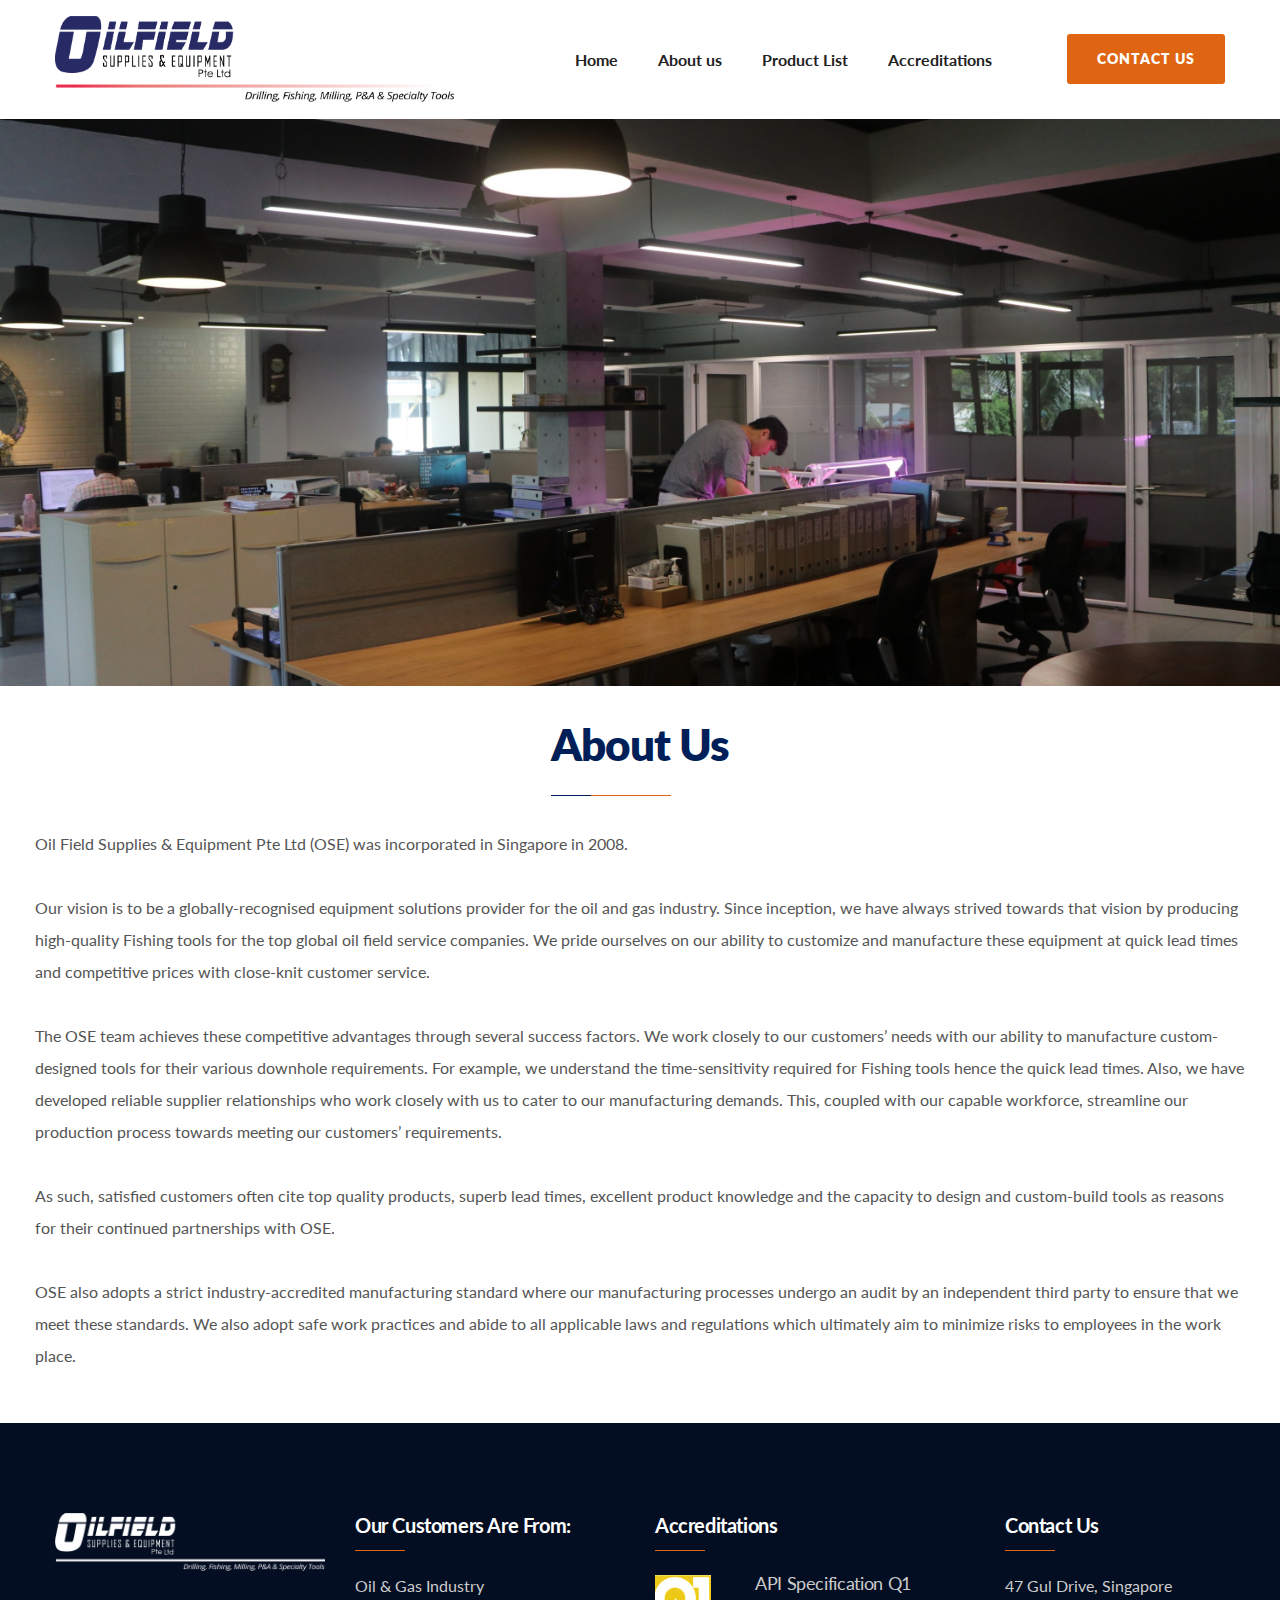
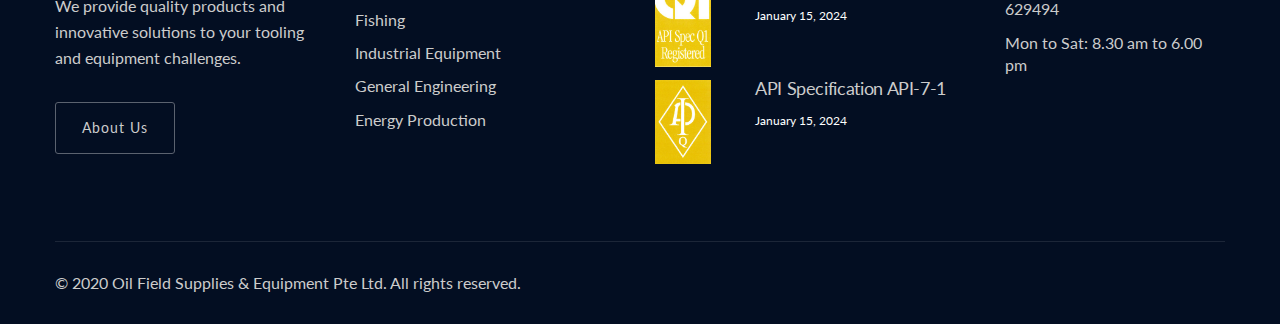
==== commit 163f4a60: "up" ====
--- a/about.html
+++ b/about.html
@@ -245,7 +245,7 @@
                                                     <a href="#"><img src="images/gallery/thumb-7.png" alt="" /></a>
                                                 </div>
                                                 <h3><a href="ose-api-spec-q1.pdf">API Specification Q1</a></h3>
-                                                <div class="post-date">September 16, 2019</div>
+                                                <div class="post-date">January 15, 2024</div>
                                             </div>
                                         </div>
 
@@ -255,8 +255,8 @@
                                                 <div class="image">
                                                     <a href="#"><img src="images/gallery/thumb-6.png" alt="" /></a>
                                                 </div>
-                                                <h3><a href="ose-api-spec-q7.pdf">API Specification Q7</a></h3>
-                                                <div class="post-date">September 16, 2019</div>
+                                                <h3><a href="ose-api-spec-q7.pdf">API Specification API-7-1</a></h3>
+                                                <div class="post-date">January 15, 2024</div>
                                             </div>
                                         </div>
 
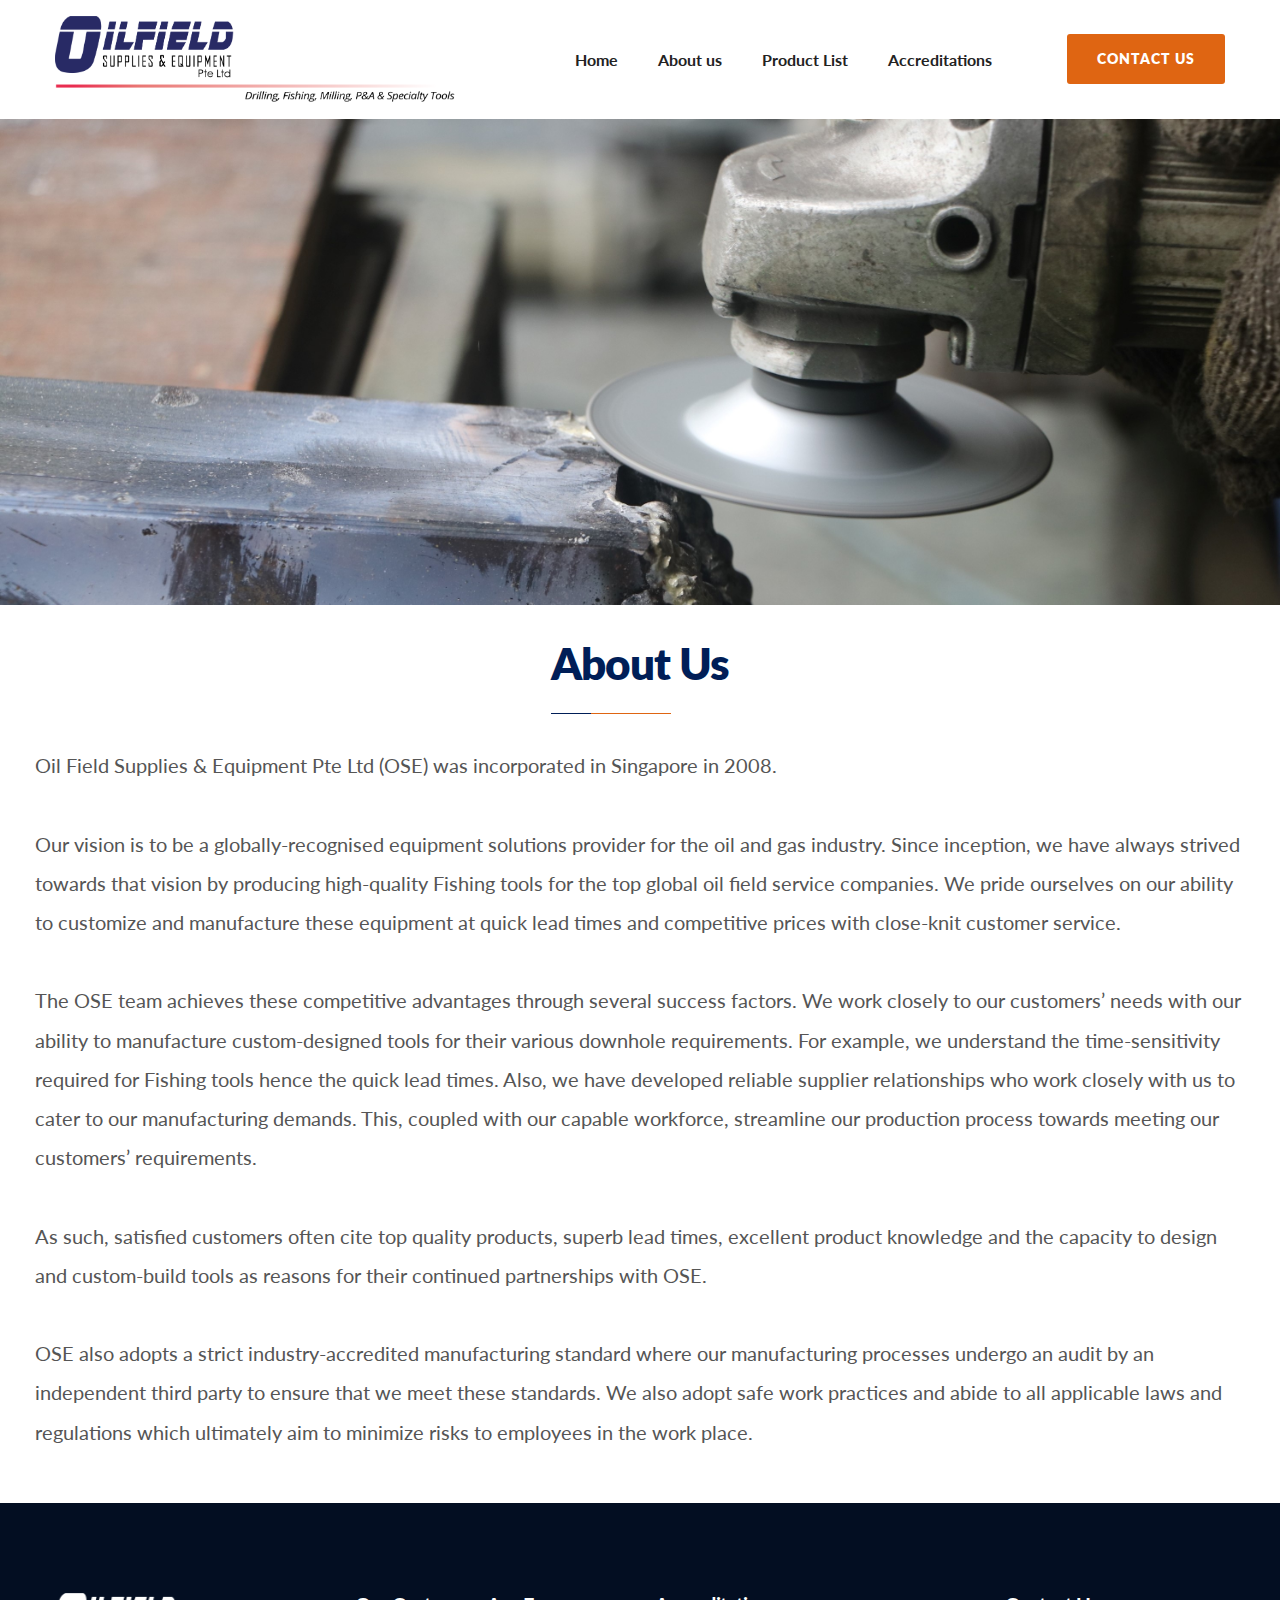
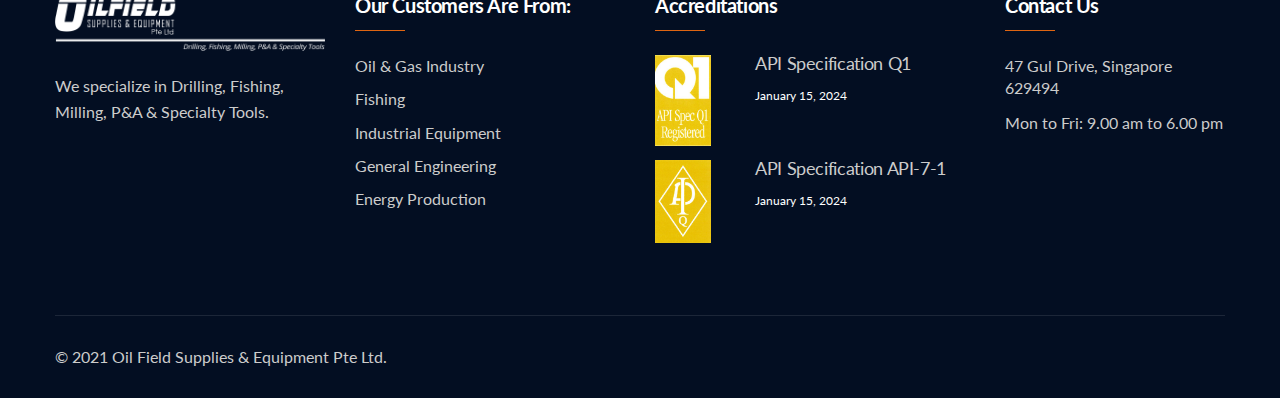
==== commit 94d70534: "update" ====
--- a/about.html
+++ b/about.html
@@ -142,7 +142,7 @@
                 <!-- Sec Title -->
                 <div class="about-banner">
                     <div></div>
-                    <img src="images/gallery/IMG_2993 - Copy.JPG" alt="">
+                    <img src="images/gallery/IMG_2997 (2).JPG" alt="">
                 </div>
                 <h2>About Us</h2>
                 <p>
@@ -206,9 +206,9 @@
                                         <div class="logo">
                                             <a href="index.html"><img src="images/gallery/Asset 1.png" alt="" /></a>
                                         </div>
-                                        <div class="text">We provide quality products and innovative solutions to your
-                                            tooling and equipment challenges.</div>
-                                        <a href="#aboutus" class="theme-btn btn-style-four">About Us</a>
+                                        <div class="text">We specialize in Drilling, Fishing, Milling, P&A & Specialty
+                                            Tools.</div>
+                                        <!-- <a href="#aboutus" class="theme-btn btn-style-four">About Us</a> -->
                                     </div>
                                 </div>
 
@@ -271,7 +271,7 @@
                                         <ul>
                                             <li>47 Gul Drive, Singapore 629494</li>
                                             <!-- <li><a href="#">info@ose-sg.com</a></li> -->
-                                            <li>Mon to Sat: 8.30 am to 6.00 pm</li>
+                                            <li>Mon to Fri: 9.00 am to 6.00 pm</li>
                                         </ul>
                                     </div>
                                 </div>
@@ -286,19 +286,18 @@
                 <div class="footer-bottom">
                     <div class="clearfix">
                         <div class="pull-left">
-                            <div class="copyright">&copy; 2020 Oil Field Supplies & Equipment Pte Ltd. All rights
-                                reserved.</div>
+                            <div class="copyright">&copy; 2021 Oil Field Supplies & Equipment Pte Ltd.</div>
                         </div>
                         <div class="pull-right">
                             <!-- Social Links -->
                             <ul class="social-links">
                                 <!--
-							<li><a href="#"><span class="fab fa-facebook-f"></span></a></li>
-							<li><a href="#"><span class="fab fa-google-plus-g"></span></a></li>
-							<li><a href="#"><span class="fab fa-twitter"></span></a></li>
-							<li><a href="#"><span class="fab fa-linkedin-in"></span></a></li>
-							<li><a href="#"><span class="fab fa-youtube"></span></a></li>
-							-->
+        							<li><a href="#"><span class="fab fa-facebook-f"></span></a></li>
+        							<li><a href="#"><span class="fab fa-google-plus-g"></span></a></li>
+        							<li><a href="#"><span class="fab fa-twitter"></span></a></li>
+        							<li><a href="#"><span class="fab fa-linkedin-in"></span></a></li>
+        							<li><a href="#"><span class="fab fa-youtube"></span></a></li>
+        							-->
                             </ul>
                         </div>
                     </div>
--- a/css/style.css
+++ b/css/style.css
@@ -218,8 +218,9 @@
 }
 
 .product-list-grid-item {
-	border: 2px solid #001e57;
+	border: 3px solid #001e57;
 	padding: 1em;
+	border-radius: 0.5em;
 }
 
 .product-list-grid-item hr {
@@ -229,11 +230,14 @@
 
 .product-list-grid-item h3 {
 	color:#031331;
+	font-weight: bold;
 }
 
 .product-list-grid-item ul li {
 	color: #121212;
 	font-size: 1.2em;
+	list-style-type: disc;
+	margin-left: 1rem;
 }
 
 .product-list-link {
@@ -248,6 +252,10 @@
 .product-list-link:hover {
 	background-color: #de6512;
 	transition: ease 0.5s;
+	color: #dedede;
+}
+
+.product-list-link a:hover {
 	color: #dedede;
 }
 
@@ -4898,6 +4906,10 @@
 	background: #ffffff;
 }
 
+.about-section p {
+	font-size: 1.4em;
+}
+
 .about-section .left-column{
 	position:relative;
 	float:left;
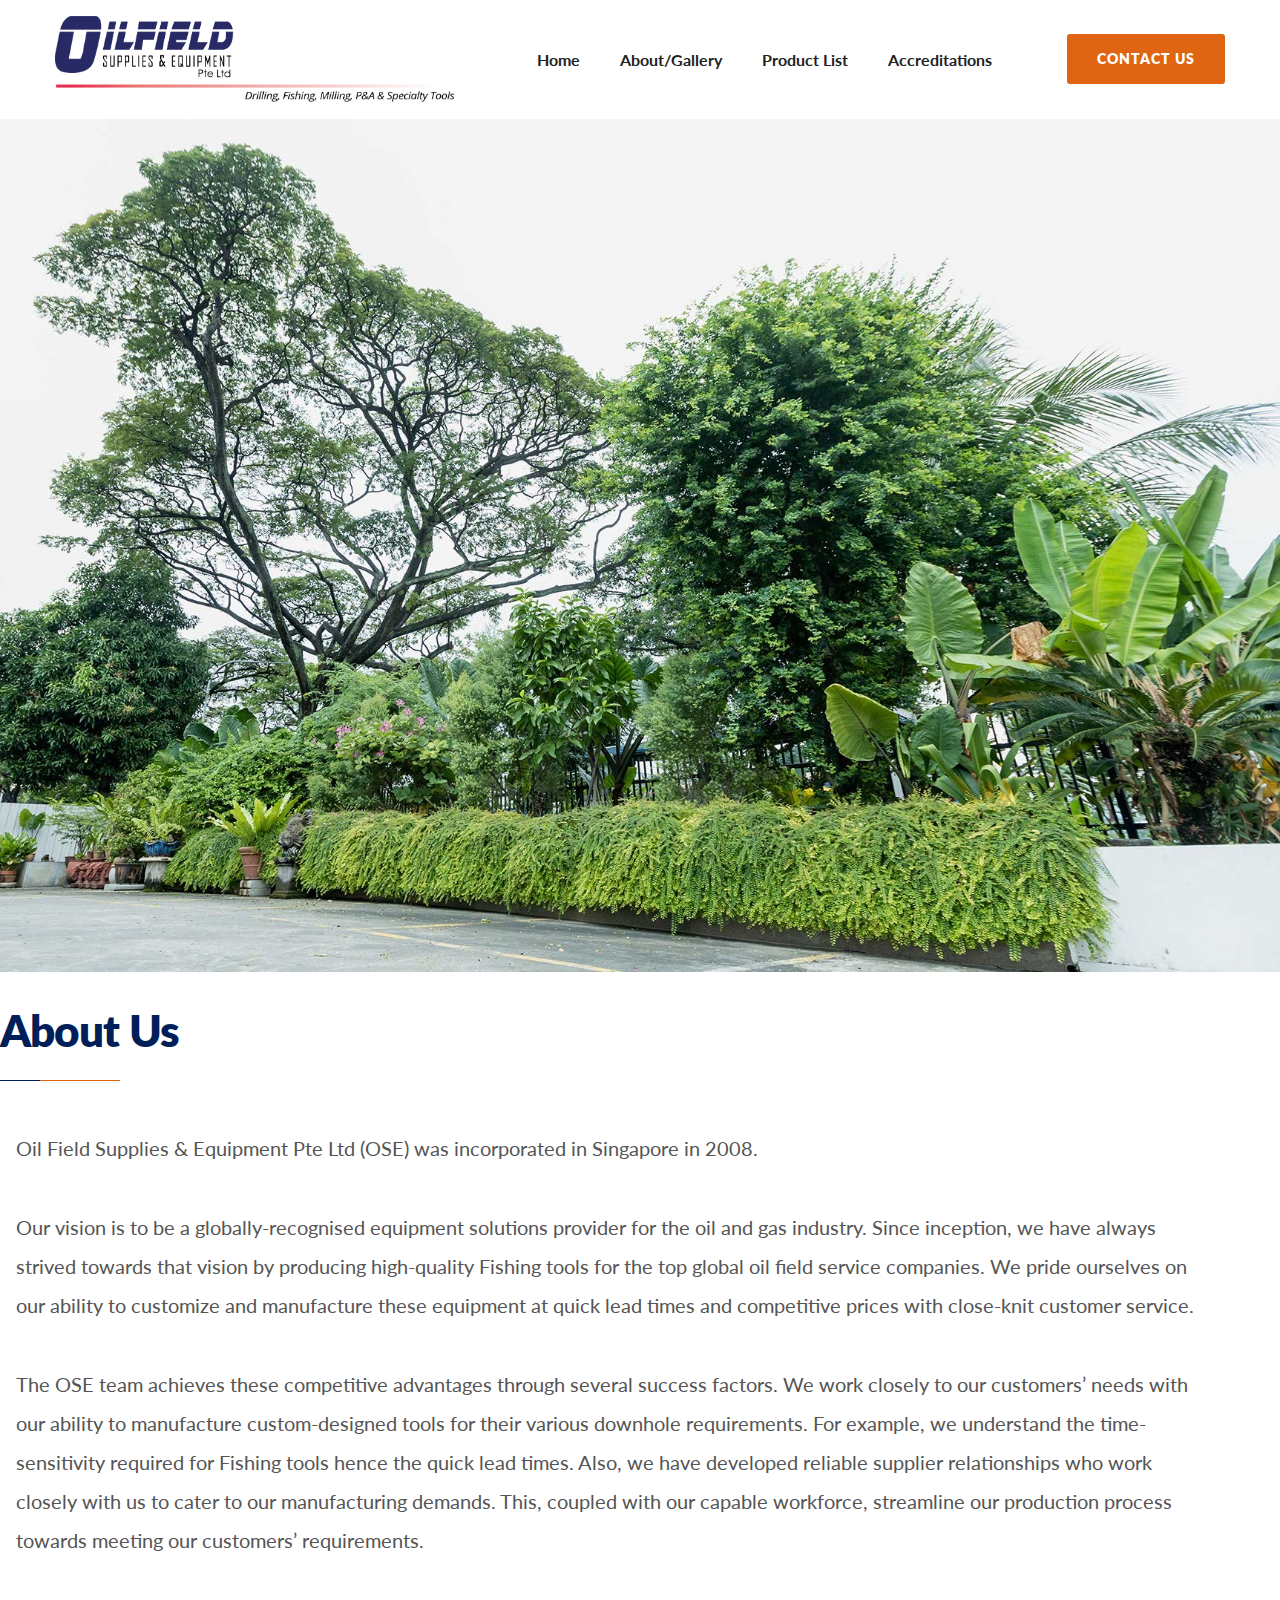
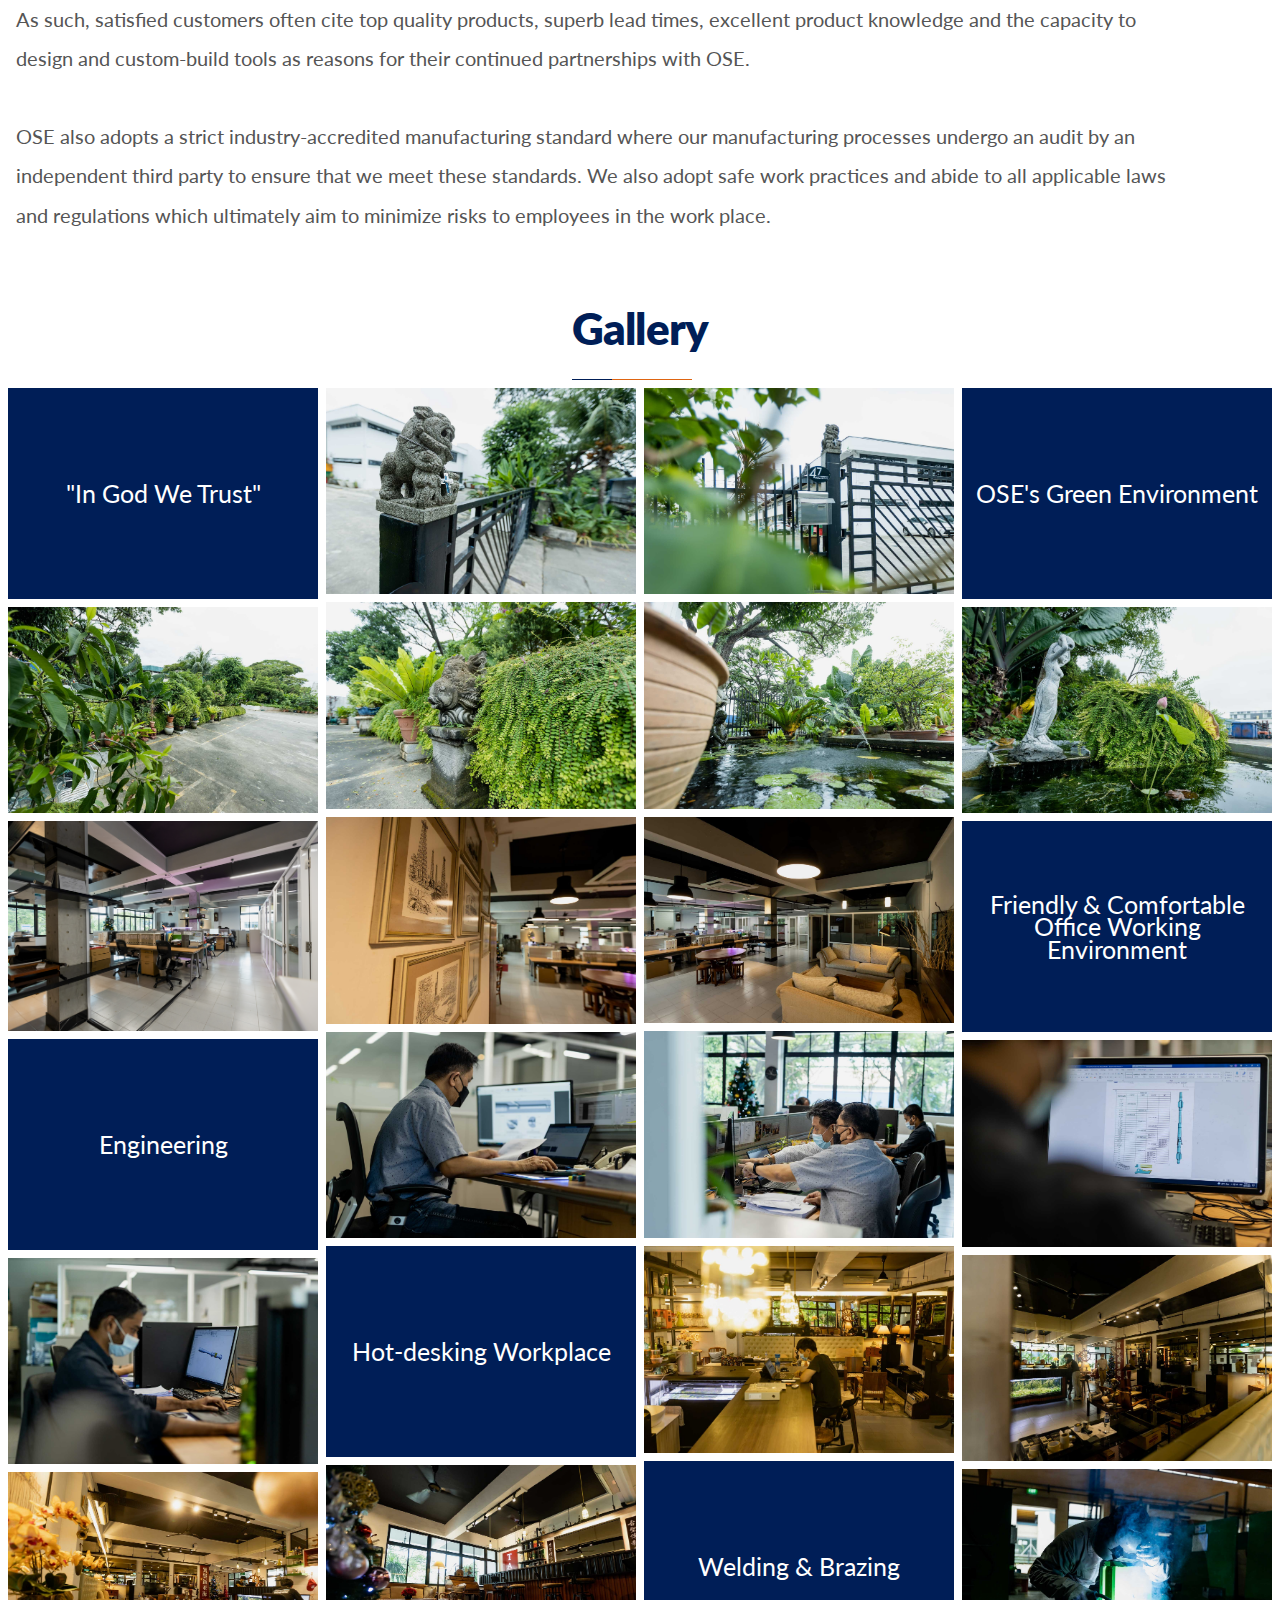
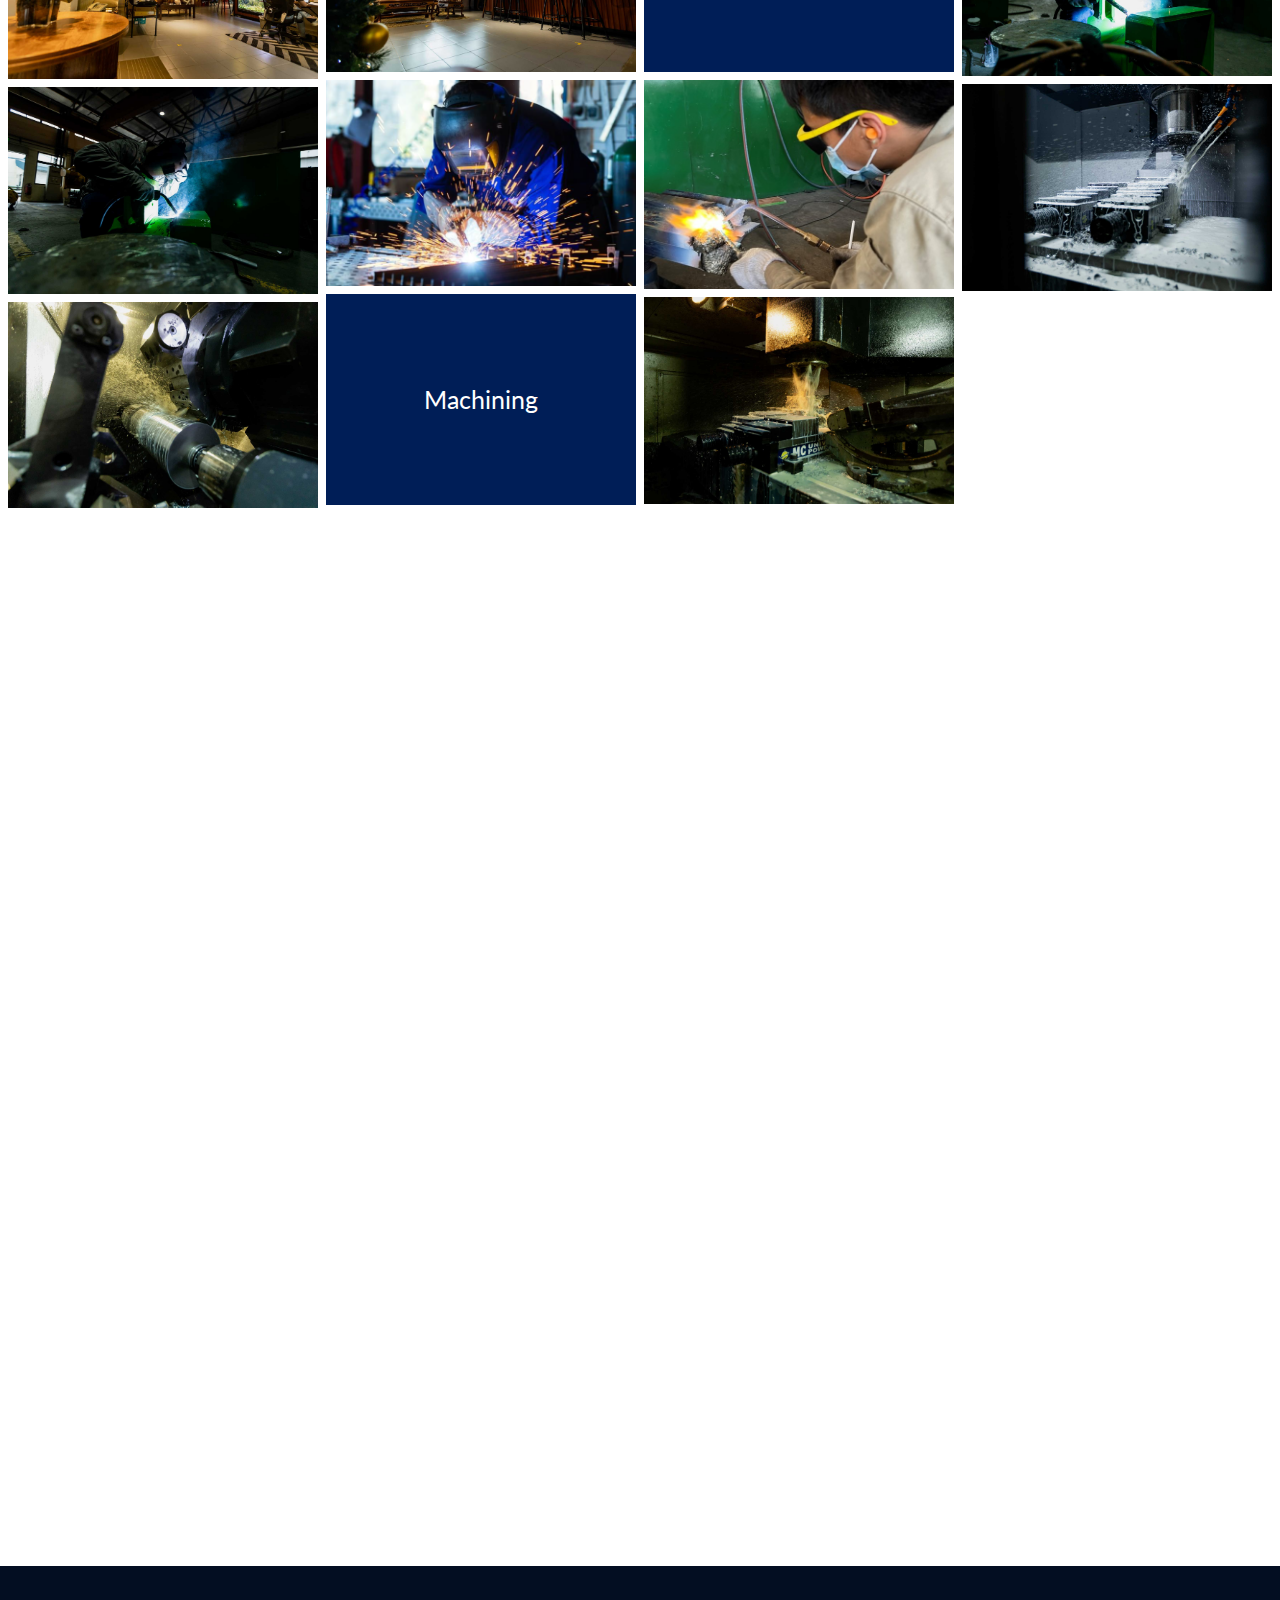
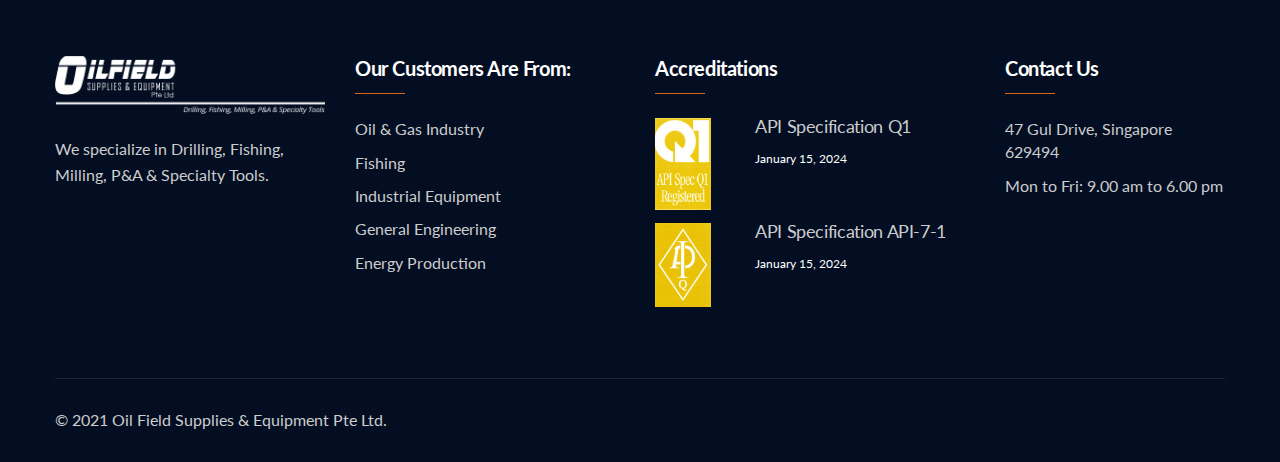
==== commit be90e252: "update" ====
--- a/about.html
+++ b/about.html
@@ -43,7 +43,8 @@
                         <!--Info-->
                         <div class="logo-outer">
                             <div class="logo"><a href="index.html"><img src="images/gallery/smooth.png" alt=""
-                                        title=""></a></div>
+                                        title=""></a>
+                            </div>
                         </div>
 
                         <!--Nav Box-->
@@ -62,9 +63,9 @@
                                 <div class="collapse navbar-collapse clearfix" id="navbarSupportedContent">
                                     <ul class="navigation clearfix">
                                         <li><a href="index.html">Home</a></li>
-                                        <li><a href="about.html">About us</a></li>
+                                        <li><a href="about.html">About/Gallery</a></li>
                                         <li><a href="product-list.html">Product List</a></li>
-                                        <li><a href="#accreditation">Accreditations</a></li>
+                                        <li><a href="accreds.html">Accreditations</a></li>
                                     </ul>
                                 </div>
                             </nav>
@@ -100,9 +101,9 @@
                             <div class="navbar-collapse show collapse clearfix">
                                 <ul class="navigation clearfix">
                                     <li><a href="index.html">Home</a></li>
-                                    <li><a href="about.html">About us</a></li>
+                                    <li><a href="about.html">About/Gallery</a></li>
                                     <li><a href="product-list.html">Product List</a></li>
-                                    <li><a href="#accreditation">Accreditations</a></li>
+                                    <li><a href="accreds.html">Accreditations</a></li>
                                 </ul>
                             </div>
                         </nav><!-- Main Menu End-->
@@ -142,7 +143,7 @@
                 <!-- Sec Title -->
                 <div class="about-banner">
                     <div></div>
-                    <img src="images/gallery/IMG_2997 (2).JPG" alt="">
+                    <img src="images/gallery/abt-banner.jpg" alt="">
                 </div>
                 <h2>About Us</h2>
                 <p>
@@ -184,8 +185,63 @@
 
                 </p>
             </div>
+            </section>
+        <section class="gallery-section">
+        <!-- End Projects Section -->
+            <div class="sec-title">
+                <h2>Gallery</h2>
+                <div class="gallery-box">
+                    <div class="gal-row">
+                        <div class="gal-column">
+                            <div class="caption-box">"In God We Trust"</div>
+                            <img src="/images/gallery/green1.jpg" alt="">
+                            <img src="/images/gallery/office3.png" alt="">
+                            <div class="caption-box">Engineering</div>
+                            <img src="/images/gallery/eng4.jpg" alt="">
+                            
+                            
+                            <img src="/images/gallery/desk3.jpg" alt="">
+                            <img src="/images/gallery/weld2.jpg" alt="">
+                            <img src="/images/gallery/mac3.jpg" alt="">
+                        </div>
+                        <div class="gal-column">
+                            <img src="/images/gallery/god2.jpg" alt="">
+                            <img src="/images/gallery/green4.jpg" alt="">
+                            <img src="/images/gallery/office1.jpg" alt="">
+                            <img src="/images/gallery/eng1.jpg" alt="">
+                            <div class="caption-box">Hot-desking Workplace</div>
+                            <img src="/images/gallery/desk4.jpg" alt="">
+                            <img src="/images/gallery/weld3.png" alt="">
+                            <div class="caption-box">Machining</div>
+                            
+                        </div>
+                        <div class="gal-column">
+                            <img src="/images/gallery/god1.jpg" alt="">
+                            <img src="/images/gallery/green2.jpg" alt="">
+                            <img src="/images/gallery/office2.jpg" alt="">
+                            <img src="/images/gallery/eng2.jpg" alt="">
+                            <img src="/images/gallery/desk1.jpg" alt="">
+                            <div class="caption-box">Welding & Brazing</div>
+                            <img src="/images/gallery/weld4.jpg" alt="">
+                            <img src="/images/gallery/mac1.jpg" alt="">
+                            
+                            
+                        </div>
+                        <div class="gal-column">
+                            <div class="caption-box">OSE's Green Environment</div>
+                            <img src="/images/gallery/green3.jpg" alt="">
+                            
+                            <div class="caption-box">Friendly & Comfortable Office Working Environment</div>
+                            <img src="/images/gallery/eng3.jpg" alt="">
+                            <img src="/images/gallery/desk2.jpg" alt="">
+                            <img src="/images/gallery/weld1.jpg" alt="">
+                            <img src="/images/gallery/mac2.jpg" alt="">
+                            
+                        </div>
+                    </div>
+                </div>
+            </div>
         </section>
-        <!-- End Projects Section -->
 
         <!--Main Footer-->
         <footer class="main-footer">
--- a/css/style.css
+++ b/css/style.css
@@ -62,18 +62,18 @@
 
  ***/
 
-@import url('https://fonts.googleapis.com/css?family=Lato:100,100i,300,300i,400,400i,700,700i,900,900i');
+@import url("https://fonts.googleapis.com/css?family=Lato:100,100i,300,300i,400,400i,700,700i,900,900i");
 
 /* font-family: 'Lato', sans-serif; */
 
-@import url('pe-icon-7-stroke.css');
-@import url('simple-line-icons.css');
-@import url('fontawesome-all.css');
-@import url('animate.css');
-@import url('flaticon.css');
-@import url('owl.css');
-@import url('jquery-ui.css');
-@import url('jquery.fancybox.min.css');
+@import url("pe-icon-7-stroke.css");
+@import url("simple-line-icons.css");
+@import url("fontawesome-all.css");
+@import url("animate.css");
+@import url("flaticon.css");
+@import url("owl.css");
+@import url("jquery-ui.css");
+@import url("jquery.fancybox.min.css");
 
 /*** 
 
@@ -83,12 +83,12 @@
 
  ***/
 
-*{
-	margin:0px;
-	padding:0px;
-	border:none;
-	outline:none;
-	font-size: 100%;
+* {
+  margin: 0px;
+  padding: 0px;
+  border: none;
+  outline: none;
+  font-size: 100%;
 }
 
 /*** 
@@ -100,618 +100,689 @@
  ***/
 
 body {
-	
-	font-size:14px;
-	color:#787878;
-	line-height:1.6em;
-	font-weight:400;
-	background:#ffffff;
-	-webkit-font-smoothing: antialiased;
-	-moz-font-smoothing: antialiased;
-	font-family: 'Lato', sans-serif;
-}
-
-a{
-	text-decoration:none;
-	cursor:pointer;
-	color:#df6512;
+  font-size: 14px;
+  color: #787878;
+  line-height: 1.6em;
+  font-weight: 400;
+  background: #ffffff;
+  -webkit-font-smoothing: antialiased;
+  -moz-font-smoothing: antialiased;
+  font-family: "Lato", sans-serif;
+}
+
+a {
+  text-decoration: none;
+  cursor: pointer;
+  color: #df6512;
 }
 
 a:hover,
 a:focus,
-a:visited{
-	text-decoration:none;
-	outline:none;
-}
-
-h1,h2,h3,h4,h5,h6 {
-	position:relative;
-	font-weight:normal;
-	margin:0px;
-	background:none;
-	line-height:1.2em;
-	font-family: 'Lato', sans-serif;
-	letter-spacing: -0.02em;
-}
-
-.tp-rightarrow, .tp-leftarrow {
-	display: none;
+a:visited {
+  text-decoration: none;
+  outline: none;
+}
+
+h1,
+h2,
+h3,
+h4,
+h5,
+h6 {
+  position: relative;
+  font-weight: normal;
+  margin: 0px;
+  background: none;
+  line-height: 1.2em;
+  font-family: "Lato", sans-serif;
+  letter-spacing: -0.02em;
+}
+
+.tp-rightarrow,
+.tp-leftarrow {
+  display: none;
 }
 
 .about-section p {
- margin-top: 2rem;
- max-width: 1210px;
- line-height: 2;
-}
-.about-section .sec-title {
-	display: flex;
-	flex-direction: column;
-	align-items: center;
-}
-
+  margin-top: 2rem;
+  max-width: 1210px;
+  line-height: 2;
+}
+.about-section,
+.gallery-section .sec-title {
+  display: flex;
+  flex-direction: column;
+  align-items: center;
+}
 
 .about-section div img {
-	margin-bottom: 2rem;
+  margin-bottom: 2rem;
+}
+
+.gallery-section {
+  display: flex;
+  flex-direction: column;
+  align-items: center;
+  margin-bottom: 1200px;
+}
+
+.gal-row {
+  display: flex;
+  flex-wrap: wrap;
+  padding: 0 4px;
+}
+
+/* Create four equal columns that sits next to each other */
+.gal-column {
+  flex: 25%;
+  max-width: 25%;
+  padding: 0 4px;
+}
+
+.gal-column img,
+.gal-column .caption-box {
+  margin-top: 8px;
+  vertical-align: middle;
+  width: 100%;
+}
+
+.caption-box {
+  height: 13.6%;
+  background-color: #001e57;
+  color: #fff;
+  display: flex;
+  justify-content: center;
+  align-items: center;
+  font-size: 1.8em;
+  padding: 0.5rem;
+  text-align: center;
+  font-family: "Lato", Courier, monospace;
+}
+
+.gallery-box {
+  /*  background-color: #001e57; */
+  display: flex;
+  flex-direction: column-reverse;
 }
 
 .backdrop2 {
-	background-color:rgba(0, 0, 0, 0.3);
-	height: 100%;
-	width: 100%;
-	position: absolute;
-	z-index: 1;
-}
-
+  background-color: rgba(0, 0, 0, 0.3);
+  height: 100%;
+  width: 100%;
+  position: absolute;
+  z-index: 1;
+}
 
 .backdrop {
-	background-color:rgba(0, 0, 0, 0.3);
-	height: 100%;
-	width: 100%;
-	position: absolute;
-	z-index: 1;
+  background-color: rgba(0, 0, 0, 0.3);
+  height: 100%;
+  width: 100%;
+  position: absolute;
+  z-index: 1;
 }
 
 .product-category-grid {
-	display: grid;
-	grid-template-columns: 1fr 1fr 1fr;
-	grid-template-rows: 1fr 1fr 1fr;
-	grid-gap: 1.5em;
+  display: grid;
+  grid-template-columns: 1fr 1fr 1fr;
+  grid-template-rows: 1fr 1fr 1fr;
+  grid-gap: 1.5em;
 }
 
 .product-category-grid div {
-	/* border: 2px solid #dedede; */
-	background-color: #193467;
-	/* border-radius: 0.3em; */
-	padding: 1em;
-	display: flex;
-	justify-content: center;
-	align-items: center;
-	text-align: center;
+  /* border: 2px solid #dedede; */
+  background-color: #193467;
+  /* border-radius: 0.3em; */
+  padding: 1em;
+  display: flex;
+  justify-content: center;
+  align-items: center;
+  text-align: center;
 }
 
 #accreditations {
-	display: flex;
-	flex-direction: column;
-	align-items: center;
+  display: flex;
+  flex-direction: column;
+  align-items: center;
 }
 
 .product-category-grid .product-list-link {
-	border-color: #df6512;
+  border-color: #df6512;
 }
 
 .product-list-link .product-list-link-text {
-	color: #de6512;
+  color: #de6512;
 }
 
 .product-list-grid {
-	display: grid;
-	grid-template-columns: 1fr 1fr 1fr;
-	grid-gap: 1em;
-	max-width: 1210px;
+  /* display: grid;
+  grid-template-columns: 1fr 1fr 1fr;
+  grid-gap: 1em; */
+  max-width: 100%;
 }
 
 .product-list-page {
-	display: flex;
-	justify-content: center;
-	padding-bottom: 2em;
-	padding-top: 2em;
+  display: flex;
+  justify-content: center;
+  padding-bottom: 2em;
+  padding-top: 2em;
 }
 
 .product-list-grid-item {
-	border: 3px solid #001e57;
-	padding: 1em;
-	border-radius: 0.5em;
+  border: 3px solid #001e57;
+  padding: 1em;
+  border-radius: 0.5em;
+  width: 350px;
+  margin-bottom: 30px;
 }
 
 .product-list-grid-item hr {
-	border-color: #193467;
-	opacity: 0.4;
+  border-color: #193467;
+  opacity: 0.4;
 }
 
 .product-list-grid-item h3 {
-	color:#031331;
-	font-weight: bold;
-}
-
+  color: #031331;
+  font-weight: bold;
+}
+.invis {
+  opacity: 0;
+}
 .product-list-grid-item ul li {
-	color: #121212;
-	font-size: 1.2em;
-	list-style-type: disc;
-	margin-left: 1rem;
+  color: #121212;
+  font-size: 1.2em;
+  list-style-type: disc;
+  margin-left: 1rem;
 }
 
 .product-list-link {
-	border: 2px solid #dedede;
-	/* border-radius: 0.3em; */
-	padding: 1em;
-	background: none;
-	width: 100%;
-	color: #de6512;
+  border: 2px solid #dedede;
+  /* border-radius: 0.3em; */
+  padding: 1em;
+  background: none;
+  width: 100%;
+  color: #de6512;
 }
 
 .product-list-link:hover {
-	background-color: #de6512;
-	transition: ease 0.5s;
-	color: #dedede;
+  background-color: #de6512;
+  transition: ease 0.5s;
+  color: #dedede;
 }
 
 .product-list-link a:hover {
-	color: #dedede;
+  color: #dedede;
 }
 
 .product-list-link .product-list-link-text:hover {
-	color: #dedede;
-	transition: ease 0.5s;
+  color: #dedede;
+  transition: ease 0.5s;
 }
 
 .product-category-grid div h3 {
-	color: #dedede;
+  color: #dedede;
 }
 
 .contact-container {
-	display: flex;
-	flex-direction: column;
-	align-items: center;
+  display: flex;
+  flex-direction: column;
+  align-items: center;
 }
 
 .contact-container form {
-	max-width: 50%;
-	padding: 4rem;
-	background-color: #011f58;
-}
-
-.contact-container form input, .contact-container form textarea, .contact-container form input:focus {
-	background: none;
-	border: none;
-	border-radius: 0px;
-	border-bottom: 2px solid #dedede;
-	color: #dedede;
-	margin-bottom: 2rem;
-}
-
-.contact-container form input::placeholder, .contact-container form textarea::placeholder {
-	color: #dedede;
+  max-width: 50%;
+  padding: 4rem;
+  background-color: #011f58;
+}
+
+.contact-container form input,
+.contact-container form textarea,
+.contact-container form input:focus {
+  background: none;
+  border: none;
+  border-radius: 0px;
+  border-bottom: 2px solid #dedede;
+  color: #dedede;
+  margin-bottom: 2rem;
+}
+
+.contact-container form input::placeholder,
+.contact-container form textarea::placeholder {
+  color: #dedede;
 }
 
 .contact-container form button {
-	border-radius: 0px;
-	background-color: #df6614;
-	border: none;
-}
-
-textarea{
-	overflow:hidden;	
-}
-
-button{
-	outline: none !important;
-	cursor: pointer;
-}
-
-p{
-	font-size: 16px;
-	line-height: 1.6em;
-	font-weight: 400;
-	color: #555555;
-}
-
-.text{
-	font-size: 16px;
-	line-height: 1.6em;
-	font-weight: 400;
-	color: #555555;
-	margin: 0;
-}
-
-::-webkit-input-placeholder{color: inherit;}
-::-moz-input-placeholder{color: inherit;}
-::-ms-input-placeholder{color: inherit;}
-
-.auto-container{
-	position:static;
-	max-width:1210px;
-	padding:0px 20px;
-	margin:0 auto;
-}
-
-.large-container{
-	position:static;
-	max-width:1600px;
-	padding:0px 15px;
-	margin:0 auto;
-}
-
-.page-wrapper{
-	position:relative;
-	margin:0 auto;
-	width:100%;
-	min-width:300px;
-	z-index: 9;
-}
-
-ul,li{
-	list-style:none;
-	padding:0px;
-	margin:0px;	
-}
-
-.theme-btn{
-	display:inline-block;
-	-webkit-transition:all 0.3s ease;
-	-moz-transition:all 0.3s ease;
-	-ms-transition:all 0.3s ease;
-	-o-transition:all 0.3s ease;
-	transition:all 0.3s ease;
-	font-family: 'Lato', sans-serif;
-}
-
-.theme-btn i{
-	position: relative;
-	display: inline-block;
-	font-size: 14px;
-	margin-left: 3px;
-}
-
-.centered{
-	text-align:center !important;
+  border-radius: 0px;
+  background-color: #df6614;
+  border: none;
+}
+
+textarea {
+  overflow: hidden;
+}
+
+button {
+  outline: none !important;
+  cursor: pointer;
+}
+
+p {
+  font-size: 16px;
+  line-height: 1.6em;
+  font-weight: 400;
+  color: #555555;
+}
+
+.text {
+  font-size: 16px;
+  line-height: 1.6em;
+  font-weight: 400;
+  color: #555555;
+  margin: 0;
+}
+
+::-webkit-input-placeholder {
+  color: inherit;
+}
+::-moz-input-placeholder {
+  color: inherit;
+}
+::-ms-input-placeholder {
+  color: inherit;
+}
+
+.auto-container {
+  position: static;
+  max-width: 1210px;
+  padding: 0px 20px;
+  margin: 0 auto;
+}
+
+.large-container {
+  position: static;
+  max-width: 1600px;
+  padding: 0px 15px;
+  margin: 0 auto;
+}
+
+.page-wrapper {
+  position: relative;
+  margin: 0 auto;
+  width: 100%;
+  min-width: 300px;
+  z-index: 9;
+}
+
+ul,
+li {
+  list-style: none;
+  padding: 0px;
+  margin: 0px;
+}
+
+.theme-btn {
+  display: inline-block;
+  -webkit-transition: all 0.3s ease;
+  -moz-transition: all 0.3s ease;
+  -ms-transition: all 0.3s ease;
+  -o-transition: all 0.3s ease;
+  transition: all 0.3s ease;
+  font-family: "Lato", sans-serif;
+}
+
+.theme-btn i {
+  position: relative;
+  display: inline-block;
+  font-size: 14px;
+  margin-left: 3px;
+}
+
+.centered {
+  text-align: center !important;
 }
 
 /*Btn Style One*/
 
 .landing-section {
-	min-height: 80vh;
-	display: flex;
-	align-items: center;
+  min-height: 80vh;
+  display: flex;
+  align-items: center;
 }
 
 .landing-section .image-frame {
-	padding: 6em;
+  padding: 6em;
 }
 
 .landing-container {
-	display: flex;
-	flex-direction: column;
-	align-items: center;
+  display: flex;
+  flex-direction: column;
+  align-items: center;
 }
 
 .landing-section-hr {
-	width: 90%;
-	border-width: 2px;
-	border-color: #011f58;
-	opacity: 0.1;
+  width: 90%;
+  border-width: 2px;
+  border-color: #011f58;
+  opacity: 0.1;
 }
 .landing-section div {
-	width: 50%;
+  width: 50%;
 }
 
 .landing-section img {
-	height: auto;
+  height: auto;
 }
 
 .landing-section-text {
-	display: flex;
-	flex-direction: column;
-	justify-content: center;
-	align-items: center;
-}
-.landing-section-text h2, .landing-section-text span {
-	width: 80%;
-}
-
+  display: flex;
+  flex-direction: column;
+  justify-content: center;
+  align-items: center;
+}
+.landing-section-text h2,
 .landing-section-text span {
-	margin-top: 1em;
-	font-size: 1.2rem;
-	line-height: 1.6em;
-}
-
-
-.btn-style-one{
-	position: relative;
-	display: inline-block;
-	font-size: 14px;
-	line-height: 30px;
-	color: #ffffff;
-	padding: 10px 30px;
-	font-weight: 800;
-	overflow: hidden;
-	border-radius: 3px;
-	letter-spacing:1px;
-	background-color: #df6512;
-	text-transform: uppercase;
-}
-
-.btn-style-one:hover{
-	background-color: #001e57;
-	color: #ffffff;
+  width: 80%;
+}
+
+.landing-section-text span {
+  margin-top: 1em;
+  font-size: 1.2rem;
+  line-height: 1.6em;
+}
+
+.btn-style-one {
+  position: relative;
+  display: inline-block;
+  font-size: 14px;
+  line-height: 30px;
+  color: #ffffff;
+  padding: 10px 30px;
+  font-weight: 800;
+  overflow: hidden;
+  border-radius: 3px;
+  letter-spacing: 1px;
+  background-color: #df6512;
+  text-transform: uppercase;
+}
+
+.btn-style-one:hover {
+  background-color: #001e57;
+  color: #ffffff;
 }
 
 /*Btn Style Two*/
 
-.btn-style-two{
-	position: relative;
-	display: inline-block;
-	font-size: 15px;
-	line-height: 30px;
-	color: #ffffff;
-	padding: 13px 33px;
-	font-weight: 700;
-	overflow: hidden;
-	border-radius: 2px;
-	letter-spacing:1px;
-	background-color: #df6512;
-	text-transform: uppercase;
-}
-
-.btn-style-two:hover{
-	background-color: #ffffff;
-	color: #222222;
+.btn-style-two {
+  position: relative;
+  display: inline-block;
+  font-size: 15px;
+  line-height: 30px;
+  color: #ffffff;
+  padding: 13px 33px;
+  font-weight: 700;
+  overflow: hidden;
+  border-radius: 2px;
+  letter-spacing: 1px;
+  background-color: #df6512;
+  text-transform: uppercase;
+}
+
+.btn-style-two:hover {
+  background-color: #ffffff;
+  color: #222222;
 }
 
 /* Btn Style Three */
 
-.btn-style-three{
-	position: relative;
-	display: inline-block;
-	font-size: 18px;
-	line-height: 30px;
-	color: #001e57;
-	padding: 15px 39px;
-	font-weight: 700;
-	overflow: hidden;
-	border-radius: 3px;
-	letter-spacing:1px;
-	background-color: #ffffff;
-	text-transform: capitalize;
-}
-
-.btn-style-three:hover{
-	background-color: #001e57;
-	color: #ffffff;
+.btn-style-three {
+  position: relative;
+  display: inline-block;
+  font-size: 18px;
+  line-height: 30px;
+  color: #001e57;
+  padding: 15px 39px;
+  font-weight: 700;
+  overflow: hidden;
+  border-radius: 3px;
+  letter-spacing: 1px;
+  background-color: #ffffff;
+  text-transform: capitalize;
+}
+
+.btn-style-three:hover {
+  background-color: #001e57;
+  color: #ffffff;
 }
 
 /* Btn Style Four */
 
-.btn-style-four{
-	position: relative;
-	display: inline-block;
-	font-size: 14px;
-	line-height: 30px;
-	color: #cccccc;
-	padding: 10px 26px;
-	font-weight: 400;
-	overflow: hidden;
-	border-radius: 3px;
-	letter-spacing:1px;
-	background: none;
-	border:1px solid #5b626f;
-	text-transform: capitalize;
-}
-
-.btn-style-four:hover{
-	background-color: #df6512;
-	border-color:#df6512;
-	color: #ffffff;
+.btn-style-four {
+  position: relative;
+  display: inline-block;
+  font-size: 14px;
+  line-height: 30px;
+  color: #cccccc;
+  padding: 10px 26px;
+  font-weight: 400;
+  overflow: hidden;
+  border-radius: 3px;
+  letter-spacing: 1px;
+  background: none;
+  border: 1px solid #5b626f;
+  text-transform: capitalize;
+}
+
+.btn-style-four:hover {
+  background-color: #df6512;
+  border-color: #df6512;
+  color: #ffffff;
 }
 
 /*Btn Style Five*/
 
-.btn-style-five{
-	position: relative;
-	display: inline-block;
-	font-size: 16px;
-	line-height: 30px;
-	color: #ffffff;
-	padding: 13px 35px;
-	font-weight: 800;
-	overflow: hidden;
-	border-radius: 3px;
-	letter-spacing:1px;
-	background-color: #001e57;
-	text-transform: uppercase;
-}
-
-.btn-style-five:hover{
-	background-color: #df6512;
-	color: #ffffff;
+.btn-style-five {
+  position: relative;
+  display: inline-block;
+  font-size: 16px;
+  line-height: 30px;
+  color: #ffffff;
+  padding: 13px 35px;
+  font-weight: 800;
+  overflow: hidden;
+  border-radius: 3px;
+  letter-spacing: 1px;
+  background-color: #001e57;
+  text-transform: uppercase;
+}
+
+.btn-style-five:hover {
+  background-color: #df6512;
+  color: #ffffff;
 }
 
 /* Btn Style Six */
 
-.btn-style-six{
-	position: relative;
-	display: inline-block;
-	font-size: 15px;
-	line-height: 30px;
-	color: #001e57;
-	padding: 13px 33px;
-	font-weight: 700;
-	overflow: hidden;
-	border-radius: 2px;
-	letter-spacing:1px;
-	background-color: #ffffff;
-	text-transform: uppercase;
-}
-
-.btn-style-six:hover{
-	background-color: #001e57;
-	color: #ffffff;
+.btn-style-six {
+  position: relative;
+  display: inline-block;
+  font-size: 15px;
+  line-height: 30px;
+  color: #001e57;
+  padding: 13px 33px;
+  font-weight: 700;
+  overflow: hidden;
+  border-radius: 2px;
+  letter-spacing: 1px;
+  background-color: #ffffff;
+  text-transform: uppercase;
+}
+
+.btn-style-six:hover {
+  background-color: #001e57;
+  color: #ffffff;
 }
 
 /*Btn Style Seven*/
 
-.btn-style-seven{
-	position: relative;
-	display: inline-block;
-	font-size: 15px;
-	line-height: 30px;
-	color: #ffffff;
-	padding: 10px 37px;
-	font-weight: 700;
-	overflow: hidden;
-	border-radius: 2px;
-	letter-spacing:1px;
-	background-color: #df6512;
-	text-transform: uppercase;
-}
-
-.btn-style-seven:hover{
-	background-color: #001e57;
-	color: #ffffff;
+.btn-style-seven {
+  position: relative;
+  display: inline-block;
+  font-size: 15px;
+  line-height: 30px;
+  color: #ffffff;
+  padding: 10px 37px;
+  font-weight: 700;
+  overflow: hidden;
+  border-radius: 2px;
+  letter-spacing: 1px;
+  background-color: #df6512;
+  text-transform: uppercase;
+}
+
+.btn-style-seven:hover {
+  background-color: #001e57;
+  color: #ffffff;
 }
 
 /*=== List Style One ===*/
 
-.list-style-one{
-	position:relative;
-}
-
-.list-style-one li{
-	position:relative;
-	font-size:16px;
-	line-height:24px;
-	color: #222222;
-	font-weight:700;
-	padding-left:25px;
-	margin-bottom: 11px;
-}
-
-.list-style-one li:before{
-	content: "\f138";
-	position:absolute;
-	left: 0;
-	top: 0px;
-	display:block;
-	font-size:14px;
-	line-height: 1.6em;
-	padding: 0px;
-	color:#df6512;
-	font-weight:900;
-	font-family: "Font Awesome 5 Free";
-}
-
-.list-style-one li a:hover{
-	color: #44bce2;
-}
-
-.theme_color{
-	color:#df6512;
-}
-
-.pull-right{
-	float: right;
-}
-
-.pull-left{
-	float: left;
-}
-
-.preloader{ 
-	position:fixed; 
-	left:0px; 
-	top:0px; 
-	width:100%; 
-	height:100%; 
-	z-index:999999; 
-	background-color:#ffffff; 
-	background-position:center center; 
-	background-repeat:no-repeat; 
-	background-image:url(../images/icons/preloader.svg);
-}
-
-img{
-	display:inline-block;
-	max-width:100%;
-	height:auto;	
-}
-
-.dropdown-toggle::after{
-	display: none;
-}
-
-.fa{
-	line-height: inherit;
+.list-style-one {
+  position: relative;
+}
+
+.list-style-one li {
+  position: relative;
+  font-size: 16px;
+  line-height: 24px;
+  color: #222222;
+  font-weight: 700;
+  padding-left: 25px;
+  margin-bottom: 11px;
+}
+
+.list-style-one li:before {
+  content: "\f138";
+  position: absolute;
+  left: 0;
+  top: 0px;
+  display: block;
+  font-size: 14px;
+  line-height: 1.6em;
+  padding: 0px;
+  color: #df6512;
+  font-weight: 900;
+  font-family: "Font Awesome 5 Free";
+}
+
+.list-style-one li a:hover {
+  color: #44bce2;
+}
+
+.theme_color {
+  color: #df6512;
+}
+
+.pull-right {
+  float: right;
+}
+
+.pull-left {
+  float: left;
+}
+
+.preloader {
+  position: fixed;
+  left: 0px;
+  top: 0px;
+  width: 100%;
+  height: 100%;
+  z-index: 999999;
+  background-color: #ffffff;
+  background-position: center center;
+  background-repeat: no-repeat;
+  background-image: url(../images/icons/preloader.svg);
+}
+
+img {
+  display: inline-block;
+  max-width: 100%;
+  height: auto;
+}
+
+.dropdown-toggle::after {
+  display: none;
+}
+
+.fa {
+  line-height: inherit;
 }
 
 .play-now .ripple,
 .play-now .ripple:before,
 .play-now .ripple:after {
-    position: absolute;
-    top: 50%;
-    left: 30px;
-    height: 60px;
-    width: 60px;
-    -webkit-transform: translate(-50%, -50%);
-    -moz-transform: translate(-50%, -50%);
-    -ms-transform: translate(-50%, -50%);
-    -o-transform: translate(-50%, -50%);
-    transform: translate(-50%, -50%);
-    -webkit-border-radius: 50%;
-    -moz-border-radius: 50%;
-    -ms-border-radius: 50%;
-    -o-border-radius: 50%;
-    border-radius: 50%;
-    -webkit-box-shadow: 0 0 0 0 rgba(255, 255, 255, .6);
-    -moz-box-shadow: 0 0 0 0 rgba(255, 255, 255, .6);
-    -ms-box-shadow: 0 0 0 0 rgba(255, 255, 255, .6);
-    -o-box-shadow: 0 0 0 0 rgba(255, 255, 255, .6);
-    box-shadow: 0 0 0 0 rgba(255, 255, 255, .6);
-    -webkit-animation: ripple 3s infinite;
-    -moz-animation: ripple 3s infinite;
-    -ms-animation: ripple 3s infinite;
-    -o-animation: ripple 3s infinite;
-    animation: ripple 3s infinite;
+  position: absolute;
+  top: 50%;
+  left: 30px;
+  height: 60px;
+  width: 60px;
+  -webkit-transform: translate(-50%, -50%);
+  -moz-transform: translate(-50%, -50%);
+  -ms-transform: translate(-50%, -50%);
+  -o-transform: translate(-50%, -50%);
+  transform: translate(-50%, -50%);
+  -webkit-border-radius: 50%;
+  -moz-border-radius: 50%;
+  -ms-border-radius: 50%;
+  -o-border-radius: 50%;
+  border-radius: 50%;
+  -webkit-box-shadow: 0 0 0 0 rgba(255, 255, 255, 0.6);
+  -moz-box-shadow: 0 0 0 0 rgba(255, 255, 255, 0.6);
+  -ms-box-shadow: 0 0 0 0 rgba(255, 255, 255, 0.6);
+  -o-box-shadow: 0 0 0 0 rgba(255, 255, 255, 0.6);
+  box-shadow: 0 0 0 0 rgba(255, 255, 255, 0.6);
+  -webkit-animation: ripple 3s infinite;
+  -moz-animation: ripple 3s infinite;
+  -ms-animation: ripple 3s infinite;
+  -o-animation: ripple 3s infinite;
+  animation: ripple 3s infinite;
 }
 
 .play-now .ripple:before {
-    -webkit-animation-delay: .9s;
-    -moz-animation-delay: .9s;
-    -ms-animation-delay: .9s;
-    -o-animation-delay: .9s;
-    animation-delay: .9s;
-    content: "";
-    position: absolute;
+  -webkit-animation-delay: 0.9s;
+  -moz-animation-delay: 0.9s;
+  -ms-animation-delay: 0.9s;
+  -o-animation-delay: 0.9s;
+  animation-delay: 0.9s;
+  content: "";
+  position: absolute;
 }
 
 .play-now .ripple:after {
-    -webkit-animation-delay: .6s;
-    -moz-animation-delay: .6s;
-    -ms-animation-delay: .6s;
-    -o-animation-delay: .6s;
-    animation-delay: .6s;
-    content: "";
-    position: absolute;
+  -webkit-animation-delay: 0.6s;
+  -moz-animation-delay: 0.6s;
+  -ms-animation-delay: 0.6s;
+  -o-animation-delay: 0.6s;
+  animation-delay: 0.6s;
+  content: "";
+  position: absolute;
 }
 
 @-webkit-keyframes ripple {
-    70% {box-shadow: 0 0 0 20px rgba(255, 255, 255, 0);}
-    100% {box-shadow: 0 0 0 0 rgba(255, 255, 255, 0);}
+  70% {
+    box-shadow: 0 0 0 20px rgba(255, 255, 255, 0);
+  }
+  100% {
+    box-shadow: 0 0 0 0 rgba(255, 255, 255, 0);
+  }
 }
 
 @keyframes ripple {
-    70% {box-shadow: 0 0 0 20px rgba(255, 255, 255, 0);}
-    100% {box-shadow: 0 0 0 0 rgba(255, 255, 255, 0);}
-} 
-
+  70% {
+    box-shadow: 0 0 0 20px rgba(255, 255, 255, 0);
+  }
+  100% {
+    box-shadow: 0 0 0 0 rgba(255, 255, 255, 0);
+  }
+}
 
 /*** 
 
@@ -721,30 +792,30 @@
 
 ***/
 
-.scroll-to-top{
-	position:fixed;
-	bottom:20px;
-	right:20px;
-	width:60px;
-	height:60px;
-	color:#ffffff;
-	font-size:24px;
-	line-height:60px;
-	text-align:center;
-	z-index:100;
-	cursor:pointer;
-	background:#1b1a1c;
-	display:none;
-	border-radius: 0;
-	-webkit-transition:all 300ms ease;
-	-moz-transition:all 300ms ease;
-	-ms-transition:all 300ms ease;
-	-o-transition:all 300ms ease;
-	transition:all 300ms ease;		
-}
-
-.scroll-to-top:hover{
-	background:#df6512;
+.scroll-to-top {
+  position: fixed;
+  bottom: 20px;
+  right: 20px;
+  width: 60px;
+  height: 60px;
+  color: #ffffff;
+  font-size: 24px;
+  line-height: 60px;
+  text-align: center;
+  z-index: 100;
+  cursor: pointer;
+  background: #1b1a1c;
+  display: none;
+  border-radius: 0;
+  -webkit-transition: all 300ms ease;
+  -moz-transition: all 300ms ease;
+  -ms-transition: all 300ms ease;
+  -o-transition: all 300ms ease;
+  transition: all 300ms ease;
+}
+
+.scroll-to-top:hover {
+  background: #df6512;
 }
 
 /*** 
@@ -755,858 +826,868 @@
 
 ***/
 
-.main-header{
-	position: relative;
-	display: block;
-	width: 100%;
-	z-index: 99999;
-}
-
-.main-header .header-top{
-	position: relative;
-	background-color:#001e57;
-}
-
-.main-header .header-top .top-right{
-	position: relative;
-	float: right;
-}
-
-.main-header .header-top .info-list{
-	position: relative;
-}
-
-.main-header .header-top .info-list li{
-	position: relative;
-	float: left;
-	font-size: 16px;
-	line-height: 30px;
-	color: #ffffff;
-	font-weight: 700;
-	padding: 15px 0px;
-	margin-left: 24px;
-}
-
-.main-header .header-top .info-list li a{
-	color: #ffffff;	
-}
-
-.main-header .header-top .info-list li .icon{
-	position:relative;
-	margin-left:8px;
-	color:#df6512;
-}
-
-.main-header .header-top .info-list li a:hover .txt{
-	color:#df6512;
-	text-decoration:underline;	
+.main-header {
+  position: relative;
+  display: block;
+  width: 100%;
+  z-index: 99999;
+}
+
+.main-header .header-top {
+  position: relative;
+  background-color: #001e57;
+}
+
+.main-header .header-top .top-right {
+  position: relative;
+  float: right;
+}
+
+.main-header .header-top .info-list {
+  position: relative;
+}
+
+.main-header .header-top .info-list li {
+  position: relative;
+  float: left;
+  font-size: 16px;
+  line-height: 30px;
+  color: #ffffff;
+  font-weight: 700;
+  padding: 15px 0px;
+  margin-left: 24px;
+}
+
+.main-header .header-top .info-list li a {
+  color: #ffffff;
+}
+
+.main-header .header-top .info-list li .icon {
+  position: relative;
+  margin-left: 8px;
+  color: #df6512;
+}
+
+.main-header .header-top .info-list li a:hover .txt {
+  color: #df6512;
+  text-decoration: underline;
 }
 
 /* Top Left*/
 
-.main-header .header-top .top-left{
-	position: relative;
-	float: left;
-}
-
-.main-header .header-top .top-left .text:before{
-	position:absolute;
-	content:'';
-	right:0%;
-	top:0px;
-	height:100%;
-	width:100000%;
-	display:block;
-	z-index:-1;
-	background-color:#031331;
-}
-
-.main-header .header-top .top-left .text{
-	position: relative;
-	display: block;
-	font-size: 16px;
-	line-height: 30px;
-	color: #ffffff;
-	float:left;
-	z-index:1;
-	font-weight: 400;
-	padding: 15px 0px;
-	padding-right:40px;
-}
-
-.main-header .header-top .top-left .social-links{
-	position:relative;
-	float:left;
-	padding:18px 0px;
-	margin-left:40px;
-}
-
-.main-header .header-top .top-left .social-links li{
-	position:relative;
-	margin-right:18px;
-	display:inline-block;
-}
-
-.main-header .header-top .top-left .social-links li a{
-	position:relative;
-	color:#ffffff;
-	-webkit-transition:all 300ms ease;
-	-moz-transition:all 300ms ease;
-	-ms-transition:all 300ms ease;
-	-o-transition:all 300ms ease;
-	transition:all 300ms ease;
-}
-
-.main-header .header-top .top-left .social-links li a:hover{
-	color:#df6512;
-}
-
-.main-header .header-top .top-right{
-	position:relative;
-	float:right;
-}
-
-.main-header .header-top-two{
-	position: relative;
-	background-color:#f3f5f9;
-	z-index: 7;
-}
-
-.main-header .header-top-two .top-right{
-	position: relative;
-	float: right;
-}
-
-.header-top-two .social-links{
-	position:relative;
-	float:left;
-	padding:14px 0px;
-}
-
-.header-top-two .social-links li{
-	position:relative;
-	margin-left:18px;
-	display:inline-block;
-}
-
-.header-top-two .social-links li a{
-	position:relative;
-	display: block;
-	color:#555555;
-	line-height: 30px;
-	-webkit-transition:all 300ms ease;
-	-moz-transition:all 300ms ease;
-	-ms-transition:all 300ms ease;
-	-o-transition:all 300ms ease;
-	transition:all 300ms ease;
-}
-
-.header-top-two .social-links li a:hover{
-	color:#df6512;
-}
-
-.header-top-two .change-location{
-	position: relative;
-	float: left;
-	margin-left: 30px;
-}
-
-.header-top-two .change-location .location{
-	position: relative;
-	padding: 14px 0px;
-}
-
-.header-top-two .change-location .location .dropdown-menu{
-	left: auto !important;
-	right: 0px;
-	top:100% !important;
-	width:170px;	
-	border-radius:0px;
-	padding:0px;
-	margin-top:0px;
-	background-color:#222222;
-	border:none;
-    border-top:2px solid #df6512;
-	transform:none !important;
-}
-
-.header-top-two .change-location .location > a{
-	display: block;
-	border:0px;
-	padding:0px;
-	font-size:14px;
-	background:#001e57;
-	font-weight:400;
-	border-radius:0px;
-	padding-left:15px;
-	padding-right:15px;
-	line-height: 30px;
-	color:#ffffff !important;
-	transition:all 500ms ease;
-	-moz-transition:all 500ms ease;
-	-webkit-transition:all 500ms ease;
-	-ms-transition:all 500ms ease;
-	-o-transition:all 500ms ease;
-}
-
-.header-top-two .change-location .location > a .fa{
-	padding-left: 5px;
-	vertical-align: middle;
-}
-
-.header-top-two .change-location .location .dropdown-menu > li{
-	padding: 0;
-	margin: 0;
-    border-bottom: 1px solid rgba(255,255,255,0.20);
-}
-
-.header-top-two .change-location .location .dropdown-menu > li:last-child{
-	border-bottom:none;	
-}
-
-.header-top-two .change-location .location .dropdown-menu > li > a{
-	padding:8px 15px !important;
-	line-height: 24px;
-	display: block;
-	color:#ffffff !important;
-	text-align:left;
-	font-size:15px;
-	transition:all 500ms ease;
-	-moz-transition:all 500ms ease;
-	-webkit-transition:all 500ms ease;
-	-ms-transition:all 500ms ease;
-	-o-transition:all 500ms ease;
-}
-
-.header-top-two .change-location .location .dropdown-menu > li > a:hover{
-	color:#ffffff;
-	background:#df6512;
-}
-
-.header-top-two .top-left{
-	position: relative;
-	float: left;
-	padding: 14px 0px;
-}
-
-.header-top-two .top-left .text{
-	position: relative;
-	display: block;
-	font-size: 16px;
-	line-height: 30px;
-	color: #222222;
+.main-header .header-top .top-left {
+  position: relative;
+  float: left;
+}
+
+.main-header .header-top .top-left .text:before {
+  position: absolute;
+  content: "";
+  right: 0%;
+  top: 0px;
+  height: 100%;
+  width: 100000%;
+  display: block;
+  z-index: -1;
+  background-color: #031331;
+}
+
+.main-header .header-top .top-left .text {
+  position: relative;
+  display: block;
+  font-size: 16px;
+  line-height: 30px;
+  color: #ffffff;
+  float: left;
+  z-index: 1;
+  font-weight: 400;
+  padding: 15px 0px;
+  padding-right: 40px;
+}
+
+.main-header .header-top .top-left .social-links {
+  position: relative;
+  float: left;
+  padding: 18px 0px;
+  margin-left: 40px;
+}
+
+.main-header .header-top .top-left .social-links li {
+  position: relative;
+  margin-right: 18px;
+  display: inline-block;
+}
+
+.main-header .header-top .top-left .social-links li a {
+  position: relative;
+  color: #ffffff;
+  -webkit-transition: all 300ms ease;
+  -moz-transition: all 300ms ease;
+  -ms-transition: all 300ms ease;
+  -o-transition: all 300ms ease;
+  transition: all 300ms ease;
+}
+
+.main-header .header-top .top-left .social-links li a:hover {
+  color: #df6512;
+}
+
+.main-header .header-top .top-right {
+  position: relative;
+  float: right;
+}
+
+.main-header .header-top-two {
+  position: relative;
+  background-color: #f3f5f9;
+  z-index: 7;
+}
+
+.main-header .header-top-two .top-right {
+  position: relative;
+  float: right;
+}
+
+.header-top-two .social-links {
+  position: relative;
+  float: left;
+  padding: 14px 0px;
+}
+
+.header-top-two .social-links li {
+  position: relative;
+  margin-left: 18px;
+  display: inline-block;
+}
+
+.header-top-two .social-links li a {
+  position: relative;
+  display: block;
+  color: #555555;
+  line-height: 30px;
+  -webkit-transition: all 300ms ease;
+  -moz-transition: all 300ms ease;
+  -ms-transition: all 300ms ease;
+  -o-transition: all 300ms ease;
+  transition: all 300ms ease;
+}
+
+.header-top-two .social-links li a:hover {
+  color: #df6512;
+}
+
+.header-top-two .change-location {
+  position: relative;
+  float: left;
+  margin-left: 30px;
+}
+
+.header-top-two .change-location .location {
+  position: relative;
+  padding: 14px 0px;
+}
+
+.header-top-two .change-location .location .dropdown-menu {
+  left: auto !important;
+  right: 0px;
+  top: 100% !important;
+  width: 170px;
+  border-radius: 0px;
+  padding: 0px;
+  margin-top: 0px;
+  background-color: #222222;
+  border: none;
+  border-top: 2px solid #df6512;
+  transform: none !important;
+}
+
+.header-top-two .change-location .location > a {
+  display: block;
+  border: 0px;
+  padding: 0px;
+  font-size: 14px;
+  background: #001e57;
+  font-weight: 400;
+  border-radius: 0px;
+  padding-left: 15px;
+  padding-right: 15px;
+  line-height: 30px;
+  color: #ffffff !important;
+  transition: all 500ms ease;
+  -moz-transition: all 500ms ease;
+  -webkit-transition: all 500ms ease;
+  -ms-transition: all 500ms ease;
+  -o-transition: all 500ms ease;
+}
+
+.header-top-two .change-location .location > a .fa {
+  padding-left: 5px;
+  vertical-align: middle;
+}
+
+.header-top-two .change-location .location .dropdown-menu > li {
+  padding: 0;
+  margin: 0;
+  border-bottom: 1px solid rgba(255, 255, 255, 0.2);
+}
+
+.header-top-two .change-location .location .dropdown-menu > li:last-child {
+  border-bottom: none;
+}
+
+.header-top-two .change-location .location .dropdown-menu > li > a {
+  padding: 8px 15px !important;
+  line-height: 24px;
+  display: block;
+  color: #ffffff !important;
+  text-align: left;
+  font-size: 15px;
+  transition: all 500ms ease;
+  -moz-transition: all 500ms ease;
+  -webkit-transition: all 500ms ease;
+  -ms-transition: all 500ms ease;
+  -o-transition: all 500ms ease;
+}
+
+.header-top-two .change-location .location .dropdown-menu > li > a:hover {
+  color: #ffffff;
+  background: #df6512;
+}
+
+.header-top-two .top-left {
+  position: relative;
+  float: left;
+  padding: 14px 0px;
+}
+
+.header-top-two .top-left .text {
+  position: relative;
+  display: block;
+  font-size: 16px;
+  line-height: 30px;
+  color: #222222;
 }
 
 /* Header Top Three*/
 
-.main-header .header-top-three{
-	position: relative;
-	background:none;
-	border-bottom: 1px solid rgba(255,255,255,0.20);
-}
-
-.main-header .header-top-three .top-left{
-	position: relative;
-	float: left;
-}
-
-.main-header .header-top-three .info-list{
-	position: relative;
-}
-
-.main-header .header-top-three .info-list li{
-	position: relative;
-	float: left;
-	font-size: 16px;
-	line-height: 30px;
-	color: #ffffff;
-	font-weight: 500;
-	padding: 15px 0px;
-	margin-right: 25px;
-}
-
-.main-header .header-top-three .info-list li a{
-	color: #ffffff;	
-}
-
-.main-header .header-top-three .info-list li .icon{
-	position:relative;
-	margin-left:8px;
-	color:#df6512;
-}
-
-.main-header .header-top-three .info-list li a:hover .txt{
-	color:#df6512;
-	text-decoration:underline;	
-}
-
-.main-header .header-top-three .top-right{
-	position: relative;
-	float: right;
-}
-
-.main-header .header-top-three .social-links{
-	position:relative;
-	float:right;
-	padding:18px 0px;
-	margin-left:40px;
-}
-
-.main-header .header-top-three .social-links li{
-	position:relative;
-	margin-right:18px;
-	display:inline-block;
-}
-
-.main-header .header-top-three .social-links li a{
-	position:relative;
-	color:#ffffff;
-	-webkit-transition:all 300ms ease;
-	-moz-transition:all 300ms ease;
-	-ms-transition:all 300ms ease;
-	-o-transition:all 300ms ease;
-	transition:all 300ms ease;
-}
-
-.main-header .header-top-three .social-links li a:hover{
-	color:#df6512;
+.main-header .header-top-three {
+  position: relative;
+  background: none;
+  border-bottom: 1px solid rgba(255, 255, 255, 0.2);
+}
+
+.main-header .header-top-three .top-left {
+  position: relative;
+  float: left;
+}
+
+.main-header .header-top-three .info-list {
+  position: relative;
+}
+
+.main-header .header-top-three .info-list li {
+  position: relative;
+  float: left;
+  font-size: 16px;
+  line-height: 30px;
+  color: #ffffff;
+  font-weight: 500;
+  padding: 15px 0px;
+  margin-right: 25px;
+}
+
+.main-header .header-top-three .info-list li a {
+  color: #ffffff;
+}
+
+.main-header .header-top-three .info-list li .icon {
+  position: relative;
+  margin-left: 8px;
+  color: #df6512;
+}
+
+.main-header .header-top-three .info-list li a:hover .txt {
+  color: #df6512;
+  text-decoration: underline;
+}
+
+.main-header .header-top-three .top-right {
+  position: relative;
+  float: right;
+}
+
+.main-header .header-top-three .social-links {
+  position: relative;
+  float: right;
+  padding: 18px 0px;
+  margin-left: 40px;
+}
+
+.main-header .header-top-three .social-links li {
+  position: relative;
+  margin-right: 18px;
+  display: inline-block;
+}
+
+.main-header .header-top-three .social-links li a {
+  position: relative;
+  color: #ffffff;
+  -webkit-transition: all 300ms ease;
+  -moz-transition: all 300ms ease;
+  -ms-transition: all 300ms ease;
+  -o-transition: all 300ms ease;
+  transition: all 300ms ease;
+}
+
+.main-header .header-top-three .social-links li a:hover {
+  color: #df6512;
 }
 
 /*=== Header Upper ===*/
 
-.main-header .header-upper{
-	position:relative;
-	top: 0;
-	z-index:5;
-	background-color: #ffffff;
-	-webkit-transition:all 300ms ease;
-	-moz-transition:all 300ms ease;
-	-ms-transition:all 300ms ease;
-	-o-transition:all 300ms ease;
-	transition:all 300ms ease;
-}
-
-.main-header .header-upper .logo-outer{
-	position:relative;
-	float: left;
-	z-index:25;
-	padding: 16px 0px;
-	-webkit-transition:all 300ms ease;
-	-moz-transition:all 300ms ease;
-	-ms-transition:all 300ms ease;
-	-o-transition:all 300ms ease;
-	transition:all 300ms ease;
-}
-
-.main-header .logo-outer .logo img{
-	position:relative;
-	display:inline-block;
-	max-width:400px;
+.main-header .header-upper {
+  position: relative;
+  top: 0;
+  z-index: 5;
+  background-color: #ffffff;
+  -webkit-transition: all 300ms ease;
+  -moz-transition: all 300ms ease;
+  -ms-transition: all 300ms ease;
+  -o-transition: all 300ms ease;
+  transition: all 300ms ease;
+}
+
+.main-header .header-upper .logo-outer {
+  position: relative;
+  float: left;
+  z-index: 25;
+  padding: 16px 0px;
+  -webkit-transition: all 300ms ease;
+  -moz-transition: all 300ms ease;
+  -ms-transition: all 300ms ease;
+  -o-transition: all 300ms ease;
+  transition: all 300ms ease;
+}
+
+.main-header .logo-outer .logo img {
+  position: relative;
+  display: inline-block;
+  max-width: 400px;
 }
 
 .services-block .inner-box .text {
-	min-height: 140px;
-}
-
-.main-header .header-upper .nav-outer{
-	float: right;
+  min-height: 140px;
+}
+
+.main-header .header-upper .nav-outer {
+  float: right;
 }
 
 /*=== Header Lower ===*/
 
-.main-header .header-lower{
-	position: relative;
-}
-
-.main-menu{
-	position:relative;
-	float:left;
-}
-
-.main-menu .navbar-collapse{
-	padding:0px;	
-}
-
-.main-menu .navigation{
-	position:relative;
-	margin:0px;
-}
-
-.main-menu .navigation > li{
-	position:relative;
-	float:left;
-	padding:42px 0px;
-	margin-right: 40px;
-	-webkit-transition:all 300ms ease;
-	-moz-transition:all 300ms ease;
-	-ms-transition:all 300ms ease;
-	-o-transition:all 300ms ease;
-	transition:all 300ms ease;
-}
-
-.main-menu .navigation > li > a{
-	position:relative;
-	display:block;
-	text-align:center;
-	font-size:16px;
-	line-height:35px;
-	font-weight:700;
-	opacity:1;
-	color:#222222;
-	padding: 0px;
-	text-transform:none;
-	-webkit-transition:all 300ms ease;
-	-moz-transition:all 300ms ease;
-	-ms-transition:all 300ms ease;
-	-o-transition:all 300ms ease;
-	transition:all 300ms ease;
+.main-header .header-lower {
+  position: relative;
+}
+
+.main-menu {
+  position: relative;
+  float: left;
+}
+
+.main-menu .navbar-collapse {
+  padding: 0px;
+}
+
+.main-menu .navigation {
+  position: relative;
+  margin: 0px;
+}
+
+.main-menu .navigation > li {
+  position: relative;
+  float: left;
+  padding: 42px 0px;
+  margin-right: 40px;
+  -webkit-transition: all 300ms ease;
+  -moz-transition: all 300ms ease;
+  -ms-transition: all 300ms ease;
+  -o-transition: all 300ms ease;
+  transition: all 300ms ease;
+}
+
+.main-menu .navigation > li > a {
+  position: relative;
+  display: block;
+  text-align: center;
+  font-size: 16px;
+  line-height: 35px;
+  font-weight: 700;
+  opacity: 1;
+  color: #222222;
+  padding: 0px;
+  text-transform: none;
+  -webkit-transition: all 300ms ease;
+  -moz-transition: all 300ms ease;
+  -ms-transition: all 300ms ease;
+  -o-transition: all 300ms ease;
+  transition: all 300ms ease;
 }
 
 .main-menu .navigation > li:hover > a,
-.main-menu .navigation > li.current > a{
-	color: #df6512;
-}
-
-.main-menu .navigation > li > ul{
-	position:absolute;
-	left:0px;
-	top:100%;
-	width:240px;
-	z-index:100;
-	display:none;
-	padding:0px 0px;
-	background-color:#262626;
-	opacity:0;
-	transition:all 500ms ease;
-	-moz-transition:all 500ms ease;
-	-webkit-transition:all 500ms ease;
-	-ms-transition:all 500ms ease;
-	-o-transition:all 500ms ease;
-	-webkit-box-shadow:2px 2px 5px 1px rgba(0,0,0,0.05),-2px 0px 5px 1px rgba(0,0,0,0.05);
-	-ms-box-shadow:2px 2px 5px 1px rgba(0,0,0,0.05),-2px 0px 5px 1px rgba(0,0,0,0.05);
-	-o-box-shadow:2px 2px 5px 1px rgba(0,0,0,0.05),-2px 0px 5px 1px rgba(0,0,0,0.05);
-	-moz-box-shadow:2px 2px 5px 1px rgba(0,0,0,0.05),-2px 0px 5px 1px rgba(0,0,0,0.05);
-	box-shadow:2px 2px 5px 1px rgba(0,0,0,0.05),-2px 0px 5px 1px rgba(0,0,0,0.05);
-}
-
-.main-menu .navigation > li > ul.from-right{
-	left:auto;
-	right:0px;	
-}
-
-.main-menu .navigation > li > ul > li{
-	position:relative;
-	width:100%;
-	border-bottom:1px solid rgba(255,255,255,0.10);
-}
-
-.main-menu .navigation > li > ul > li:last-child{
-	border-bottom:none;	
-}
-
-.main-menu .navigation > li > ul > li > a{
-	position:relative;
-	display:block;
-	padding:11px 25px;
-	line-height:24px;
-	font-weight:500;
-	font-size:15px;
-	color:rgba(255,255,255,0.90);
-	text-align:left;
-	text-transform:capitalize;
-	transition:all 500ms ease;
-	-moz-transition:all 500ms ease;
-	-webkit-transition:all 500ms ease;
-	-ms-transition:all 500ms ease;
-	-o-transition:all 500ms ease;
-}
-
-.main-menu .navigation > li > ul > li:hover > a{
-	color:#ffffff;
-	background-color:#df6512;
-}
-
-.main-menu .navigation > li > ul > li.dropdown > a:after{
-	font-family: 'Font Awesome 5 Free';
-	content: "\f105";
-	position:absolute;
-	right:20px;
-	top:11px;
-	display:block;
-	line-height:24px;
-	font-size:16px;
-	font-weight:900;
-	z-index:5;	
-}
-
-.main-menu .navigation > li > ul > li > ul{
-	position:absolute;
-	left:100%;
-	top:0px;
-	width:240px;
-	z-index:100;
-	display:none;
-	background-color:#262626;
-	opacity:0;
-	transition:all 500ms ease;
-	-moz-transition:all 500ms ease;
-	-webkit-transition:all 500ms ease;
-	-ms-transition:all 500ms ease;
-	-o-transition:all 500ms ease;
-	-webkit-box-shadow:2px 2px 5px 1px rgba(0,0,0,0.05),-2px 0px 5px 1px rgba(0,0,0,0.05);
-	-ms-box-shadow:2px 2px 5px 1px rgba(0,0,0,0.05),-2px 0px 5px 1px rgba(0,0,0,0.05);
-	-o-box-shadow:2px 2px 5px 1px rgba(0,0,0,0.05),-2px 0px 5px 1px rgba(0,0,0,0.05);
-	-moz-box-shadow:2px 2px 5px 1px rgba(0,0,0,0.05),-2px 0px 5px 1px rgba(0,0,0,0.05);
-	box-shadow:2px 2px 5px 1px rgba(0,0,0,0.05),-2px 0px 5px 1px rgba(0,0,0,0.05);
-}
-
-.main-menu .navigation > li > ul > li > ul > li{
-	position:relative;
-	width:100%;
-	border-bottom:1px solid rgba(255,255,255,0.10);
-}
-
-.main-menu .navigation > li > ul > li > ul > li:last-child{
-	border-bottom:none;	
-}
-
-.main-menu .navigation > li > ul > li  > ul > li > a{
-	position:relative;
-	display:block;
-	padding:11px 25px;
-	line-height:24px;
-	font-weight:500;
-	font-size:15px;
-	color:rgba(255,255,255,0.90);
-	text-align:left;
-	text-transform:capitalize;
-	transition:all 500ms ease;
-	-moz-transition:all 500ms ease;
-	-webkit-transition:all 500ms ease;
-	-ms-transition:all 500ms ease;
-	-o-transition:all 500ms ease;
-}
-
-.main-menu .navigation > li > ul > li  > ul > li > a:hover{
-	color:#ffffff;
-	background-color:#df6512;
-}
-
-.main-menu .navigation > li.dropdown:hover > ul{
-	visibility:visible;
-	opacity:1;
-	top:100%;
-	-webkit-transform:translateY(0px);
-	-ms-transform:translateY(0px);
-	transform:translateY(0px);
-}
-
-.main-menu .navigation li > ul > li.dropdown:hover > ul{
-	visibility:visible;
-	opacity:1;
-	top:0px;
-	-webkit-transform:translateY(0px);
-	-ms-transform:translateY(0px);
-	transform:translateY(0px);	
-}
-
-.main-menu .navigation li.dropdown .dropdown-btn{
-	position:absolute;
-	right:10px;
-	top:8px;
-	width:34px;
-	height:30px;
-	border:1px solid #ffffff;
-	text-align:center;
-	font-size:16px;
-	line-height:26px;
-	color:#ffffff;
-	cursor:pointer;
-	z-index:5;
-	display:none;
-}
-
-.main-header .outer-box{
-	position: relative;
-	float: left;
+.main-menu .navigation > li.current > a {
+  color: #df6512;
+}
+
+.main-menu .navigation > li > ul {
+  position: absolute;
+  left: 0px;
+  top: 100%;
+  width: 240px;
+  z-index: 100;
+  display: none;
+  padding: 0px 0px;
+  background-color: #262626;
+  opacity: 0;
+  transition: all 500ms ease;
+  -moz-transition: all 500ms ease;
+  -webkit-transition: all 500ms ease;
+  -ms-transition: all 500ms ease;
+  -o-transition: all 500ms ease;
+  -webkit-box-shadow: 2px 2px 5px 1px rgba(0, 0, 0, 0.05),
+    -2px 0px 5px 1px rgba(0, 0, 0, 0.05);
+  -ms-box-shadow: 2px 2px 5px 1px rgba(0, 0, 0, 0.05),
+    -2px 0px 5px 1px rgba(0, 0, 0, 0.05);
+  -o-box-shadow: 2px 2px 5px 1px rgba(0, 0, 0, 0.05),
+    -2px 0px 5px 1px rgba(0, 0, 0, 0.05);
+  -moz-box-shadow: 2px 2px 5px 1px rgba(0, 0, 0, 0.05),
+    -2px 0px 5px 1px rgba(0, 0, 0, 0.05);
+  box-shadow: 2px 2px 5px 1px rgba(0, 0, 0, 0.05),
+    -2px 0px 5px 1px rgba(0, 0, 0, 0.05);
+}
+
+.main-menu .navigation > li > ul.from-right {
+  left: auto;
+  right: 0px;
+}
+
+.main-menu .navigation > li > ul > li {
+  position: relative;
+  width: 100%;
+  border-bottom: 1px solid rgba(255, 255, 255, 0.1);
+}
+
+.main-menu .navigation > li > ul > li:last-child {
+  border-bottom: none;
+}
+
+.main-menu .navigation > li > ul > li > a {
+  position: relative;
+  display: block;
+  padding: 11px 25px;
+  line-height: 24px;
+  font-weight: 500;
+  font-size: 15px;
+  color: rgba(255, 255, 255, 0.9);
+  text-align: left;
+  text-transform: capitalize;
+  transition: all 500ms ease;
+  -moz-transition: all 500ms ease;
+  -webkit-transition: all 500ms ease;
+  -ms-transition: all 500ms ease;
+  -o-transition: all 500ms ease;
+}
+
+.main-menu .navigation > li > ul > li:hover > a {
+  color: #ffffff;
+  background-color: #df6512;
+}
+
+.main-menu .navigation > li > ul > li.dropdown > a:after {
+  font-family: "Font Awesome 5 Free";
+  content: "\f105";
+  position: absolute;
+  right: 20px;
+  top: 11px;
+  display: block;
+  line-height: 24px;
+  font-size: 16px;
+  font-weight: 900;
+  z-index: 5;
+}
+
+.main-menu .navigation > li > ul > li > ul {
+  position: absolute;
+  left: 100%;
+  top: 0px;
+  width: 240px;
+  z-index: 100;
+  display: none;
+  background-color: #262626;
+  opacity: 0;
+  transition: all 500ms ease;
+  -moz-transition: all 500ms ease;
+  -webkit-transition: all 500ms ease;
+  -ms-transition: all 500ms ease;
+  -o-transition: all 500ms ease;
+  -webkit-box-shadow: 2px 2px 5px 1px rgba(0, 0, 0, 0.05),
+    -2px 0px 5px 1px rgba(0, 0, 0, 0.05);
+  -ms-box-shadow: 2px 2px 5px 1px rgba(0, 0, 0, 0.05),
+    -2px 0px 5px 1px rgba(0, 0, 0, 0.05);
+  -o-box-shadow: 2px 2px 5px 1px rgba(0, 0, 0, 0.05),
+    -2px 0px 5px 1px rgba(0, 0, 0, 0.05);
+  -moz-box-shadow: 2px 2px 5px 1px rgba(0, 0, 0, 0.05),
+    -2px 0px 5px 1px rgba(0, 0, 0, 0.05);
+  box-shadow: 2px 2px 5px 1px rgba(0, 0, 0, 0.05),
+    -2px 0px 5px 1px rgba(0, 0, 0, 0.05);
+}
+
+.main-menu .navigation > li > ul > li > ul > li {
+  position: relative;
+  width: 100%;
+  border-bottom: 1px solid rgba(255, 255, 255, 0.1);
+}
+
+.main-menu .navigation > li > ul > li > ul > li:last-child {
+  border-bottom: none;
+}
+
+.main-menu .navigation > li > ul > li > ul > li > a {
+  position: relative;
+  display: block;
+  padding: 11px 25px;
+  line-height: 24px;
+  font-weight: 500;
+  font-size: 15px;
+  color: rgba(255, 255, 255, 0.9);
+  text-align: left;
+  text-transform: capitalize;
+  transition: all 500ms ease;
+  -moz-transition: all 500ms ease;
+  -webkit-transition: all 500ms ease;
+  -ms-transition: all 500ms ease;
+  -o-transition: all 500ms ease;
+}
+
+.main-menu .navigation > li > ul > li > ul > li > a:hover {
+  color: #ffffff;
+  background-color: #df6512;
+}
+
+.main-menu .navigation > li.dropdown:hover > ul {
+  visibility: visible;
+  opacity: 1;
+  top: 100%;
+  -webkit-transform: translateY(0px);
+  -ms-transform: translateY(0px);
+  transform: translateY(0px);
+}
+
+.main-menu .navigation li > ul > li.dropdown:hover > ul {
+  visibility: visible;
+  opacity: 1;
+  top: 0px;
+  -webkit-transform: translateY(0px);
+  -ms-transform: translateY(0px);
+  transform: translateY(0px);
+}
+
+.main-menu .navigation li.dropdown .dropdown-btn {
+  position: absolute;
+  right: 10px;
+  top: 8px;
+  width: 34px;
+  height: 30px;
+  border: 1px solid #ffffff;
+  text-align: center;
+  font-size: 16px;
+  line-height: 26px;
+  color: #ffffff;
+  cursor: pointer;
+  z-index: 5;
+  display: none;
+}
+
+.main-header .outer-box {
+  position: relative;
+  float: left;
 }
 
 /*search box btn*/
 
-.main-header .search-box-outer{
-	position:relative;
-	float: left;
-	padding: 42px 0px;
-	-webkit-transition:all 300ms ease;
-	-moz-transition:all 300ms ease;
-	-ms-transition:all 300ms ease;
-	-o-transition:all 300ms ease;
-	transition:all 300ms ease;
-}
-
-.main-header .search-box-btn{
-	position: relative;
-	height: 35px;
-    cursor: pointer;
-    background: none;
-    font-size: 16px;
-    color: #333333;
-    -webkit-transition: all 300ms ease;
-    -moz-transition: all 300ms ease;
-    -ms-transition: all 300ms ease;
-    -o-transition: all 300ms ease;
-    transition: all 300ms ease;
-}
-
-.main-header .search-box-btn:hover{
-	color: #03274a;
-}
-
-.dropdown-toggle::after{
-	display: none;
-}
-
-.main-header .search-box-outer .dropdown-menu{
-	top:75px !important;
-	left: auto !important;
-	right: 0;
-	padding:0px;
-	width:280px;	
-	border-radius:0px;
-	transform: none !important;
-	border-top:3px solid #25262c;
-}
-
-.main-header .search-panel .form-container{
-	padding:25px 20px;	
-}
-
-.main-header .search-panel .form-group{
-	position:relative;
-	margin:0px;	
+.main-header .search-box-outer {
+  position: relative;
+  float: left;
+  padding: 42px 0px;
+  -webkit-transition: all 300ms ease;
+  -moz-transition: all 300ms ease;
+  -ms-transition: all 300ms ease;
+  -o-transition: all 300ms ease;
+  transition: all 300ms ease;
+}
+
+.main-header .search-box-btn {
+  position: relative;
+  height: 35px;
+  cursor: pointer;
+  background: none;
+  font-size: 16px;
+  color: #333333;
+  -webkit-transition: all 300ms ease;
+  -moz-transition: all 300ms ease;
+  -ms-transition: all 300ms ease;
+  -o-transition: all 300ms ease;
+  transition: all 300ms ease;
+}
+
+.main-header .search-box-btn:hover {
+  color: #03274a;
+}
+
+.dropdown-toggle::after {
+  display: none;
+}
+
+.main-header .search-box-outer .dropdown-menu {
+  top: 75px !important;
+  left: auto !important;
+  right: 0;
+  padding: 0px;
+  width: 280px;
+  border-radius: 0px;
+  transform: none !important;
+  border-top: 3px solid #25262c;
+}
+
+.main-header .search-panel .form-container {
+  padding: 25px 20px;
+}
+
+.main-header .search-panel .form-group {
+  position: relative;
+  margin: 0px;
 }
 
 .main-header .search-panel input[type="text"],
 .main-header .search-panel input[type="search"],
 .main-header .search-panel input[type="password"],
-.main-header .search-panel select{
-	display:block;
-	width:100%;
-	line-height:24px;
-	padding:7px 40px 7px 15px;
-	height:40px;
-	font-size:14px;
-	border:1px solid #e0e0e0;
-	background:#ffffff;	
+.main-header .search-panel select {
+  display: block;
+  width: 100%;
+  line-height: 24px;
+  padding: 7px 40px 7px 15px;
+  height: 40px;
+  font-size: 14px;
+  border: 1px solid #e0e0e0;
+  background: #ffffff;
 }
 
 .main-header .search-panel input:focus,
-.main-header .search-panel select:focus{
-	border-color:#25262c;	
-}
-
-.main-header .search-panel .search-btn{
-	position:absolute;
-	right:0px;
-	top:0px;
-	width:40px;
-	height:40px;
-	text-align:center;
-	color:#555555;
-	font-size:12px;
-	background:none;
-	cursor:pointer;
-}
-
-.main-header .outer-box .btn-box{
-	position: relative;
-	float: right;
-	padding: 34px 0px;
-	margin-left: 35px;
-}
-
-.main-header .outer-box .btn-box .theme-btn{
-	position: relative;
-	float: right;
+.main-header .search-panel select:focus {
+  border-color: #25262c;
+}
+
+.main-header .search-panel .search-btn {
+  position: absolute;
+  right: 0px;
+  top: 0px;
+  width: 40px;
+  height: 40px;
+  text-align: center;
+  color: #555555;
+  font-size: 12px;
+  background: none;
+  cursor: pointer;
+}
+
+.main-header .outer-box .btn-box {
+  position: relative;
+  float: right;
+  padding: 34px 0px;
+  margin-left: 35px;
+}
+
+.main-header .outer-box .btn-box .theme-btn {
+  position: relative;
+  float: right;
 }
 
 /*================================================
 			Header Style Two
 ==================================================*/
 
-.header-style-two{
-	position: relative;
-}
-
-.header-style-two .header-upper .logo-outer{
-	padding-bottom: 22px;
-}
-
-.header-style-two .header-lower .nav-outer{
-	position: relative;
-	background: #001e57;
-	bottom: -10px;
-	width: 100%;
-}
-
-.header-style-two .main-menu .navigation > li{
-	margin-right: 0px;
-	margin-left: 40px;
-	padding: 0;
-}
-
-.header-style-two .main-menu .navigation > li > a{
-	font-size: 16px;
-	font-weight: 700;
-	text-transform: uppercase;
-	color: #ffffff;
-	line-height: 30px;
-	padding: 20px 0px;
+.header-style-two {
+  position: relative;
+}
+
+.header-style-two .header-upper .logo-outer {
+  padding-bottom: 22px;
+}
+
+.header-style-two .header-lower .nav-outer {
+  position: relative;
+  background: #001e57;
+  bottom: -10px;
+  width: 100%;
+}
+
+.header-style-two .main-menu .navigation > li {
+  margin-right: 0px;
+  margin-left: 40px;
+  padding: 0;
+}
+
+.header-style-two .main-menu .navigation > li > a {
+  font-size: 16px;
+  font-weight: 700;
+  text-transform: uppercase;
+  color: #ffffff;
+  line-height: 30px;
+  padding: 20px 0px;
 }
 
 .header-style-two .main-menu .navigation > li:hover > a,
-.header-style-two .main-menu .navigation > li.current > a{
-	color: #df6512;
-}
-
-.header-style-two .outer-box{
-	float: right;
-	padding: 0;
-}
-
-.header-style-two .outer-box .btn-box{
-	padding: 0;
-}
-
-.header-style-two .outer-box .search-box-outer{
-	padding: 18px 0px 16px;
-}
-
-.header-style-two .search-box-btn{
-	color: #ffffff;
-}
-
-.header-style-two .search-box-btn:hover{
-	color: #df6512;
-}
-
-.header-style-two .search-box-outer .dropdown-menu{
-	border-top-color: #df6512;
-	top: 50px !important;
-}
-
-.header-style-two .outer-box .btn-box .theme-btn{
-	padding: 20px 30px;
-	border-radius: 0px;
-}
-
-.header-style-two .outer-box .btn-box .theme-btn:hover{
-	background: #df6512;
-	opacity: 0.70;
-	color: #ffffff;
-}
-
-.header-style-two .logo-outer{
-	position: relative;
-	float: left;
-}
-
-.header-style-two .info-outer{
-	position: relative;
-	float: right;
-	padding-top: 30px;
-}
-
-.header-style-two .info-outer .info-box{
-	position: relative;
-	float: left;
-	margin-left: 70px;
-	padding-left: 45px;
-	margin-bottom: 30px;
-}
-
-.header-style-two .info-outer .info-box .icon{
-	position: absolute;
-	left: 0;
-	top: 0;
-	line-height: 56px;
-	font-size: 30px;
-	color: #df6512;
-}
-
-.header-style-two .info-outer .info-box:first-child{
-	margin-left: 0;
-}
-
-.header-style-two .info-outer .info-box:before{
-	content: '';
-	position: absolute;
-	left: -36px;
-	top: 0;
-	height: 56px;
-	border-left: 1px solid #e0e0e0;
-}
-
-.header-style-two .info-outer .info-box:first-child:before{
-	display: none;
-}
-
-.header-style-two .info-outer .info-box .info{
-	position: relative;
-	display: block;
-	line-height: 1.4em;
-	font-size: 16px;
-	color: #222222;
-}
-
-.header-style-two .info-outer .info-box strong{
-	font-weight: 700;
-	line-height: 1.2em;
-	font-size: 15px;
-	color: #222222;
-}
-
-.header-style-two .info-outer .info-box a{
-	color: #222222;
-}
-
-.header-style-two .info-outer .info-box a:hover{
-	text-decoration: underline;
-	color: #df6512;
+.header-style-two .main-menu .navigation > li.current > a {
+  color: #df6512;
+}
+
+.header-style-two .outer-box {
+  float: right;
+  padding: 0;
+}
+
+.header-style-two .outer-box .btn-box {
+  padding: 0;
+}
+
+.header-style-two .outer-box .search-box-outer {
+  padding: 18px 0px 16px;
+}
+
+.header-style-two .search-box-btn {
+  color: #ffffff;
+}
+
+.header-style-two .search-box-btn:hover {
+  color: #df6512;
+}
+
+.header-style-two .search-box-outer .dropdown-menu {
+  border-top-color: #df6512;
+  top: 50px !important;
+}
+
+.header-style-two .outer-box .btn-box .theme-btn {
+  padding: 20px 30px;
+  border-radius: 0px;
+}
+
+.header-style-two .outer-box .btn-box .theme-btn:hover {
+  background: #df6512;
+  opacity: 0.7;
+  color: #ffffff;
+}
+
+.header-style-two .logo-outer {
+  position: relative;
+  float: left;
+}
+
+.header-style-two .info-outer {
+  position: relative;
+  float: right;
+  padding-top: 30px;
+}
+
+.header-style-two .info-outer .info-box {
+  position: relative;
+  float: left;
+  margin-left: 70px;
+  padding-left: 45px;
+  margin-bottom: 30px;
+}
+
+.header-style-two .info-outer .info-box .icon {
+  position: absolute;
+  left: 0;
+  top: 0;
+  line-height: 56px;
+  font-size: 30px;
+  color: #df6512;
+}
+
+.header-style-two .info-outer .info-box:first-child {
+  margin-left: 0;
+}
+
+.header-style-two .info-outer .info-box:before {
+  content: "";
+  position: absolute;
+  left: -36px;
+  top: 0;
+  height: 56px;
+  border-left: 1px solid #e0e0e0;
+}
+
+.header-style-two .info-outer .info-box:first-child:before {
+  display: none;
+}
+
+.header-style-two .info-outer .info-box .info {
+  position: relative;
+  display: block;
+  line-height: 1.4em;
+  font-size: 16px;
+  color: #222222;
+}
+
+.header-style-two .info-outer .info-box strong {
+  font-weight: 700;
+  line-height: 1.2em;
+  font-size: 15px;
+  color: #222222;
+}
+
+.header-style-two .info-outer .info-box a {
+  color: #222222;
+}
+
+.header-style-two .info-outer .info-box a:hover {
+  text-decoration: underline;
+  color: #df6512;
 }
 
 /*================================================
 			Header Style Three
 ==================================================*/
 
-.header-style-three{
-	position: absolute;
-	background: none;
-}
-
-.header-style-three .header-upper{
-	background: none;
-}
-
-.header-style-three .main-menu .navigation > li > a{
-	color: #ffffff;
+.header-style-three {
+  position: absolute;
+  background: none;
+}
+
+.header-style-three .header-upper {
+  background: none;
+}
+
+.header-style-three .main-menu .navigation > li > a {
+  color: #ffffff;
 }
 
 .header-style-three .main-menu .navigation > li:hover > a,
-.header-style-three .main-menu .navigation > li.current > a{
-	color: #df6512;
-}
-
-.header-style-three .search-box-btn{
-	color: #ffffff;
-}
-
-.header-style-three .search-box-btn:hover{
-	color: #df6512;
-}
-
-.main-header .search-box-outer .dropdown-menu{
-	border-top-color: #df6512;
+.header-style-three .main-menu .navigation > li.current > a {
+  color: #df6512;
+}
+
+.header-style-three .search-box-btn {
+  color: #ffffff;
+}
+
+.header-style-three .search-box-btn:hover {
+  color: #df6512;
+}
+
+.main-header .search-box-outer .dropdown-menu {
+  border-top-color: #df6512;
 }
 
 /*** 
@@ -1617,70 +1698,70 @@
 
 ***/
 
-.sticky-header{
-    position: fixed;
-    visibility: hidden;
-    opacity: 0;
-    left: 0px;
-    top: 0px;
-    width: 100%;
-    padding: 0px 0px;
-    z-index: -1;
-    background: #ffffff;
-    -webkit-box-shadow: 0 0 15px rgba(0,0,0,0.10);
-    -moz-box-shadow: 0 0 15px rgba(0,0,0,0.10);
-    -ms-box-shadow: 0 0 15px rgba(0,0,0,0.10);
-    -o-box-shadow: 0 0 15px rgba(0,0,0,0.10);
-    box-shadow: 0 0 15px rgba(0,0,0,0.10);
-    -webkit-transition: top 300ms ease;
-    -moz-transition: top 300ms ease;
-    -ms-transition: top 300ms ease;
-    -o-transition: top 300ms ease;
-    transition: top 300ms ease;
-}
-
-.fixed-header .sticky-header{
-	opacity:1;
-	z-index: 99999;
-	visibility:visible;
-}
-
-.fixed-header .sticky-header .logo{
-	padding: 10px 0;
-	max-width: 240px;
-}
-
-.sticky-header .main-menu .navigation > li{
-	margin-left: 32px !important;
-	padding: 0;
-	margin-right: 0;
-	background-color: transparent;
+.sticky-header {
+  position: fixed;
+  visibility: hidden;
+  opacity: 0;
+  left: 0px;
+  top: 0px;
+  width: 100%;
+  padding: 0px 0px;
+  z-index: -1;
+  background: #ffffff;
+  -webkit-box-shadow: 0 0 15px rgba(0, 0, 0, 0.1);
+  -moz-box-shadow: 0 0 15px rgba(0, 0, 0, 0.1);
+  -ms-box-shadow: 0 0 15px rgba(0, 0, 0, 0.1);
+  -o-box-shadow: 0 0 15px rgba(0, 0, 0, 0.1);
+  box-shadow: 0 0 15px rgba(0, 0, 0, 0.1);
+  -webkit-transition: top 300ms ease;
+  -moz-transition: top 300ms ease;
+  -ms-transition: top 300ms ease;
+  -o-transition: top 300ms ease;
+  transition: top 300ms ease;
+}
+
+.fixed-header .sticky-header {
+  opacity: 1;
+  z-index: 99999;
+  visibility: visible;
+}
+
+.fixed-header .sticky-header .logo {
+  padding: 10px 0;
+  max-width: 240px;
+}
+
+.sticky-header .main-menu .navigation > li {
+  margin-left: 32px !important;
+  padding: 0;
+  margin-right: 0;
+  background-color: transparent;
 }
 
 .sticky-header .main-menu .navigation > li > a:before,
-.sticky-header .main-menu .navigation > li:after{
-	display: none !important;
-}
-
-.sticky-header .main-menu .navigation > li > a{
-	padding:20px 0px !important;
-	line-height:30px;
-	font-size:16px;
-	font-weight:600;
-	color:#222222;
-	text-transform:capitalize;
-	-webkit-transition: all 300ms ease;
-	-moz-transition: all 300ms ease;
-	-ms-transition: all 300ms ease;
-	-o-transition: all 300ms ease;
-	transition: all 300ms ease;
+.sticky-header .main-menu .navigation > li:after {
+  display: none !important;
+}
+
+.sticky-header .main-menu .navigation > li > a {
+  padding: 20px 0px !important;
+  line-height: 30px;
+  font-size: 16px;
+  font-weight: 600;
+  color: #222222;
+  text-transform: capitalize;
+  -webkit-transition: all 300ms ease;
+  -moz-transition: all 300ms ease;
+  -ms-transition: all 300ms ease;
+  -o-transition: all 300ms ease;
+  transition: all 300ms ease;
 }
 
 .sticky-header .main-menu .navigation > li:hover > a,
 .sticky-header .main-menu .navigation > li.current > a,
-.sticky-header .main-menu .navigation > li.current-menu-item > a{
-	opacity:1;
-	color: #df6512;
+.sticky-header .main-menu .navigation > li.current-menu-item > a {
+  opacity: 1;
+  color: #df6512;
 }
 
 /*** 
@@ -1691,111 +1772,112 @@
 
 ***/
 
-.page-title{
-	position:relative;
-	padding: 115px 0;
-	background-position:center top;
-	background-repeat:no-repeat;
-	background-size:cover;
-}
-
-.page-title:before{
-	position: absolute;
-	left: 0;
-	top: 0;
-	height: 100%;
-	width: 100%;
-	content:'';
-	background: rgb(39,105,191);
-	background: -moz-linear-gradient(left, #2f6ec0 0%, #4291f5 100%);
-	background: -webkit-linear-gradient(left, #2f6ec0 0%, #4291f5 100%);
-	background: linear-gradient(to right, #2f6ec0 0%, #4291f5 100%);
-	filter: progid:DXImageTransform.Microsoft.gradient( startColorstr='#2f6ec0', endColorstr='#4291f5',GradientType=1 );
-	z-index:0;
-}
-
-.page-title:after{
-	position: absolute;
-	left: 0;
-	top: 0;
-	height: 100%;
-	width: 100%;
-	content:'';
-	background:url(../images/background/page-title-pattern.png) right top no-repeat;
-	z-index:1;
-	opacity:0.05;
-}
-
-.page-title .inner-container{
-	position: relative;
-	z-index:5;
-}
-
-.page-title h1{
-	position:relative;
-	float: left;
-	font-size:48px;
-	color:#ffffff;
-	line-height: 50px;
-	font-weight: 600;
-}
-
-.page-title h1 span{
-	font-weight: 300;
-	margin-right: 10px;
+.page-title {
+  position: relative;
+  padding: 115px 0;
+  background-position: center top;
+  background-repeat: no-repeat;
+  background-size: cover;
+}
+
+.page-title:before {
+  position: absolute;
+  left: 0;
+  top: 0;
+  height: 100%;
+  width: 100%;
+  content: "";
+  background: rgb(39, 105, 191);
+  background: -moz-linear-gradient(left, #2f6ec0 0%, #4291f5 100%);
+  background: -webkit-linear-gradient(left, #2f6ec0 0%, #4291f5 100%);
+  background: linear-gradient(to right, #2f6ec0 0%, #4291f5 100%);
+  filter: progid:DXImageTransform.Microsoft.gradient( startColorstr='#2f6ec0', endColorstr='#4291f5',GradientType=1 );
+  z-index: 0;
+}
+
+.page-title:after {
+  position: absolute;
+  left: 0;
+  top: 0;
+  height: 100%;
+  width: 100%;
+  content: "";
+  background: url(../images/background/page-title-pattern.png) right top
+    no-repeat;
+  z-index: 1;
+  opacity: 0.05;
+}
+
+.page-title .inner-container {
+  position: relative;
+  z-index: 5;
+}
+
+.page-title h1 {
+  position: relative;
+  float: left;
+  font-size: 48px;
+  color: #ffffff;
+  line-height: 50px;
+  font-weight: 600;
+}
+
+.page-title h1 span {
+  font-weight: 300;
+  margin-right: 10px;
 }
 
 .page-title .bread-crumb {
-	position: relative;
-	float: right;
-	padding: 10px 0;
-}
-
-.page-title .bread-crumb li{
-	position: relative;
-	float: left;
-	font-size: 16px;
-	line-height: 30px;
-	color: #ffffff;
-	font-weight: 600;
-	text-transform: capitalize;
-	cursor: default;
-	padding-right:  15px;
-	margin-right: 12px;
-}
-
-.page-title .bread-crumb li:before{
-	position: absolute;
-	right: -3px;
-	font-size: 14px;
-	line-height: 30px;
-	color: #df6512;
-    content: "\f0da";
-    font-family: "Font Awesome 5 Free";
-}
-
-.page-title .bread-crumb li:last-child{
-	padding-right: 0;
-	margin-right: 0;
-}
-
-.page-title .bread-crumb li:last-child:before{
-	display: none;
-}
-
-.page-title .bread-crumb li a{
-	color:#ffffff;
-	font-weight: 600;
-	-webkit-transition: all 300ms ease;
-	-moz-transition: all 300ms ease;
-	-ms-transition: all 300ms ease;
-	-o-transition: all 300ms ease;
-	transition: all 300ms ease;
-	border-bottom: 1px solid #ffffff;
-}
-
-.page-title .bread-crumb li a:hover{
-	color:#df6512;	
+  position: relative;
+  float: right;
+  padding: 10px 0;
+}
+
+.page-title .bread-crumb li {
+  position: relative;
+  float: left;
+  font-size: 16px;
+  line-height: 30px;
+  color: #ffffff;
+  font-weight: 600;
+  text-transform: capitalize;
+  cursor: default;
+  padding-right: 15px;
+  margin-right: 12px;
+}
+
+.page-title .bread-crumb li:before {
+  position: absolute;
+  right: -3px;
+  font-size: 14px;
+  line-height: 30px;
+  color: #df6512;
+  content: "\f0da";
+  font-family: "Font Awesome 5 Free";
+}
+
+.page-title .bread-crumb li:last-child {
+  padding-right: 0;
+  margin-right: 0;
+}
+
+.page-title .bread-crumb li:last-child:before {
+  display: none;
+}
+
+.page-title .bread-crumb li a {
+  color: #ffffff;
+  font-weight: 600;
+  -webkit-transition: all 300ms ease;
+  -moz-transition: all 300ms ease;
+  -ms-transition: all 300ms ease;
+  -o-transition: all 300ms ease;
+  transition: all 300ms ease;
+  border-bottom: 1px solid #ffffff;
+}
+
+.page-title .bread-crumb li a:hover {
+  color: #df6512;
 }
 
 /*** 
@@ -1806,73 +1888,73 @@
 
 ***/
 
-.sec-title{
-	position:relative;
-	z-index: 1;
-	margin-bottom:35px;
-}
-
-.sec-title .title{
-	position: relative;
-	display: block;
-	font-size: 18px;
-	line-height: 24px;
-	color: #afafaf;
-	font-weight: 400;
-	text-transform: capitalize;
-	margin-bottom: 10px;
-}
-
-.sec-title h2{
-	position: relative;
-	display: block;
-	font-size:44px;
-	line-height: 1.2em;
-	color: #001e57;
-	font-weight: 800;
-	padding-bottom:25px;
-}
-
-.sec-title h2:before{
-	position:absolute;
-	content:'';
-	left:0px;
-	bottom:0px;
-	width:120px;
-	height:1px;
-	background-color:#df6512;
-}
-
-.sec-title h2:after{
-	position:absolute;
-	content:'';
-	left:0px;
-	bottom:0px;
-	width:40px;
-	height:1px;
-	background-color:#001e57;
-}
-
-.sec-title.light h2{
-	color: #ffffff;
-}
-
-.sec-title.light h2:after{
-	background-color:#ffffff;
-}
-
-.sec-title.centered{
-	text-align:center;
-}
-
-.sec-title.centered h2:before{
-	left:50%;
-	margin-left:-60px;
-}
-
-.sec-title.centered h2:after{
-	left:50%;
-	margin-left:-60px;
+.sec-title {
+  position: relative;
+  z-index: 1;
+  margin-bottom: 35px;
+}
+
+.sec-title .title {
+  position: relative;
+  display: block;
+  font-size: 18px;
+  line-height: 24px;
+  color: #afafaf;
+  font-weight: 400;
+  text-transform: capitalize;
+  margin-bottom: 10px;
+}
+
+.sec-title h2 {
+  position: relative;
+  display: block;
+  font-size: 44px;
+  line-height: 1.2em;
+  color: #001e57;
+  font-weight: 800;
+  padding-bottom: 25px;
+}
+
+.sec-title h2:before {
+  position: absolute;
+  content: "";
+  left: 0px;
+  bottom: 0px;
+  width: 120px;
+  height: 1px;
+  background-color: #df6512;
+}
+
+.sec-title h2:after {
+  position: absolute;
+  content: "";
+  left: 0px;
+  bottom: 0px;
+  width: 40px;
+  height: 1px;
+  background-color: #001e57;
+}
+
+.sec-title.light h2 {
+  color: #ffffff;
+}
+
+.sec-title.light h2:after {
+  background-color: #ffffff;
+}
+
+.sec-title.centered {
+  text-align: center;
+}
+
+.sec-title.centered h2:before {
+  left: 50%;
+  margin-left: -60px;
+}
+
+.sec-title.centered h2:after {
+  left: 50%;
+  margin-left: -60px;
 }
 
 /*** 
@@ -1883,76 +1965,76 @@
 
 ***/
 
-.main-slider{
-	position: relative;
-}
-
-.main-slider .border-layer{
-	position:relative;
-	width:200px;
-	height:345px;
-	border:12px solid #ffffff;
-	border-right:none;
-}
-
-.main-slider .border-layer:before{
-	position:absolute;
-	content:'';
-	right:-125px;
-	top:-12px;
-	width:125px;
-	height:12px;
-	background-color:#ffffff;
-}
-
-.main-slider h2{
-	position: relative;
-	display: block;
-	font-size: 60px;
-	color: #ffffff;
-	font-weight: 700;
-	line-height: 1.14em;
-	text-transform:uppercase;
-}
-
-.main-slider .text{
-	position: relative;
-	display: block;
-	font-size: 30px;
-	line-height: 1.6em;
-	color: #ffffff;
-	font-weight: 300;
-}
-
-.main-slider .link-box{
-	position: relative;
-}
-
-.main-slider .link-box:after{
-	display: table;
-	clear: both;
-	content: "";
-}
-
-.main-slider .link-box .theme-btn{
-	position: relative;
-	float: left;
-	margin-right: 35px;
-}
-
-.main-slider .icons-box{
-	position: relative;
-}
-
-.main-slider .icons-box .icon{
-	position: relative;
-	float:left;
-	display:block;
-	color:#ffffff;
-	font-size:52px;
-	line-height:56px;
-	margin-right:35px;
-	font-weight:400;
+.main-slider {
+  position: relative;
+}
+
+.main-slider .border-layer {
+  position: relative;
+  width: 200px;
+  height: 345px;
+  border: 12px solid #ffffff;
+  border-right: none;
+}
+
+.main-slider .border-layer:before {
+  position: absolute;
+  content: "";
+  right: -125px;
+  top: -12px;
+  width: 125px;
+  height: 12px;
+  background-color: #ffffff;
+}
+
+.main-slider h2 {
+  position: relative;
+  display: block;
+  font-size: 60px;
+  color: #ffffff;
+  font-weight: 700;
+  line-height: 1.14em;
+  text-transform: uppercase;
+}
+
+.main-slider .text {
+  position: relative;
+  display: block;
+  font-size: 30px;
+  line-height: 1.6em;
+  color: #ffffff;
+  font-weight: 300;
+}
+
+.main-slider .link-box {
+  position: relative;
+}
+
+.main-slider .link-box:after {
+  display: table;
+  clear: both;
+  content: "";
+}
+
+.main-slider .link-box .theme-btn {
+  position: relative;
+  float: left;
+  margin-right: 35px;
+}
+
+.main-slider .icons-box {
+  position: relative;
+}
+
+.main-slider .icons-box .icon {
+  position: relative;
+  float: left;
+  display: block;
+  color: #ffffff;
+  font-size: 52px;
+  line-height: 56px;
+  margin-right: 35px;
+  font-weight: 400;
 }
 
 /*** 
@@ -1963,60 +2045,60 @@
 
 ***/
 
-.main-slider-two{
-	position: relative;
-}
-
-.main-slider-two .border-layer{
-	position:relative;
-	width:200px;
-	height:345px;
-	border:12px solid #ffffff;
-	border-right:none;
-}
-
-.main-slider-two .border-layer:before{
-	position:absolute;
-	content:'';
-	right:-125px;
-	top:-12px;
-	width:125px;
-	height:12px;
-	background-color:#ffffff;
-}
-
-.main-slider-two h2{
-	position: relative;
-	display: block;
-	font-size: 60px;
-	color: #ffffff;
-	font-weight: 700;
-	line-height: 1.14em;
-	text-transform:capitalize;
-}
-
-.main-slider-two .text{
-	position: relative;
-	display: block;
-	font-size: 20px;
-	line-height: 1.6em;
-	color: #ffffff;
-	font-weight: 400;
-}
-
-.main-slider-two .link-box{
-	position: relative;
-}
-
-.main-slider-two .link-box .theme-btn{
-	position: relative;
-	margin-right: 20px;
-}
-
-.main-slider-two .link-box:after{
-	display: table;
-	clear: both;
-	content: "";
+.main-slider-two {
+  position: relative;
+}
+
+.main-slider-two .border-layer {
+  position: relative;
+  width: 200px;
+  height: 345px;
+  border: 12px solid #ffffff;
+  border-right: none;
+}
+
+.main-slider-two .border-layer:before {
+  position: absolute;
+  content: "";
+  right: -125px;
+  top: -12px;
+  width: 125px;
+  height: 12px;
+  background-color: #ffffff;
+}
+
+.main-slider-two h2 {
+  position: relative;
+  display: block;
+  font-size: 60px;
+  color: #ffffff;
+  font-weight: 700;
+  line-height: 1.14em;
+  text-transform: capitalize;
+}
+
+.main-slider-two .text {
+  position: relative;
+  display: block;
+  font-size: 20px;
+  line-height: 1.6em;
+  color: #ffffff;
+  font-weight: 400;
+}
+
+.main-slider-two .link-box {
+  position: relative;
+}
+
+.main-slider-two .link-box .theme-btn {
+  position: relative;
+  margin-right: 20px;
+}
+
+.main-slider-two .link-box:after {
+  display: table;
+  clear: both;
+  content: "";
 }
 
 /*** 
@@ -2027,41 +2109,41 @@
 
 ***/
 
-.main-slider-three{
-	position: relative;
-}
-
-.main-slider-three h2{
-	position: relative;
-	display: block;
-	font-size: 56px;
-	color: #ffffff;
-	font-weight: 700;
-	line-height: 1.2em;
-	text-transform:capitalize;
-}
-
-.main-slider-three .text{
-	position: relative;
-	display: block;
-	font-size: 20px;
-	line-height: 1.6em;
-	color: #ffffff;
-	font-weight: 400;
-}
-
-.main-slider-three .link-box{
-	position: relative;
-}
-
-.main-slider-three .link-box .theme-btn{
-	position: relative;
-}
-
-.main-slider-three .link-box:after{
-	display: table;
-	clear: both;
-	content: "";
+.main-slider-three {
+  position: relative;
+}
+
+.main-slider-three h2 {
+  position: relative;
+  display: block;
+  font-size: 56px;
+  color: #ffffff;
+  font-weight: 700;
+  line-height: 1.2em;
+  text-transform: capitalize;
+}
+
+.main-slider-three .text {
+  position: relative;
+  display: block;
+  font-size: 20px;
+  line-height: 1.6em;
+  color: #ffffff;
+  font-weight: 400;
+}
+
+.main-slider-three .link-box {
+  position: relative;
+}
+
+.main-slider-three .link-box .theme-btn {
+  position: relative;
+}
+
+.main-slider-three .link-box:after {
+  display: table;
+  clear: both;
+  content: "";
 }
 
 /*** 
@@ -2072,282 +2154,287 @@
 
 ***/
 
-.innovation-section{
-	position:relative;
-	padding-bottom:55px;
-}
-
-.innovation-section .content-column{
-	position:relative;
-}
-
-.innovation-section .content-column .inner-column{
-	position:relative;
-	padding-top:95px;
-}
-
-.innovation-section .content-column .bold-text{
-	position:relative;
-	color:#222222;
-	font-size:16px;
-	line-height:1.7em;
-	font-weight:700;
-	margin-bottom:20px;
-}
-
-.innovation-section .content-column .text{
-	position:relative;
-	color:#555555;
-	font-size:16px;
-	line-height:1.7em;
-	font-weight:400;
-	margin-bottom:45px;
-}
-
-.innovation-section .content-column .inner-column .counter-box{
-	position:relative;
-	z-index:1;
-	text-align:center;
-	margin-right:-80px;
-	background-color:#ffffff;
-	-webkit-box-shadow:0px 0px 35px rgba(0,0,0,0.15);
-	-ms-box-shadow:0px 0px 35px rgba(0,0,0,0.15);
-	box-shadow:0px 0px 35px rgba(0,0,0,0.15);
-}
-
-.innovation-section .content-column .inner-column .fact-counter .column{
-	padding:0px;
-	float:left;
-}
-
-.innovation-section .content-column .inner-column .fact-counter .column:last-child .inner{
-	border-right:none;
+.innovation-section {
+  position: relative;
+  padding-bottom: 55px;
+}
+
+.innovation-section .content-column {
+  position: relative;
+}
+
+.innovation-section .content-column .inner-column {
+  position: relative;
+  padding-top: 95px;
+}
+
+.innovation-section .content-column .bold-text {
+  position: relative;
+  color: #222222;
+  font-size: 16px;
+  line-height: 1.7em;
+  font-weight: 700;
+  margin-bottom: 20px;
+}
+
+.innovation-section .content-column .text {
+  position: relative;
+  color: #555555;
+  font-size: 16px;
+  line-height: 1.7em;
+  font-weight: 400;
+  margin-bottom: 45px;
+}
+
+.innovation-section .content-column .inner-column .counter-box {
+  position: relative;
+  z-index: 1;
+  text-align: center;
+  margin-right: -80px;
+  background-color: #ffffff;
+  -webkit-box-shadow: 0px 0px 35px rgba(0, 0, 0, 0.15);
+  -ms-box-shadow: 0px 0px 35px rgba(0, 0, 0, 0.15);
+  box-shadow: 0px 0px 35px rgba(0, 0, 0, 0.15);
+}
+
+.innovation-section .content-column .inner-column .fact-counter .column {
+  padding: 0px;
+  float: left;
+}
+
+.innovation-section
+  .content-column
+  .inner-column
+  .fact-counter
+  .column:last-child
+  .inner {
+  border-right: none;
 }
 
 /* Fact Counter */
 
-.fact-counter{
-	position:relative;
-}
-
-.fact-counter .column{
-	position:relative;
-}
-
-.fact-counter .column .inner{
-	position:relative;
-	padding:45px 0px;
-	transition:all 500ms ease;
-	-moz-transition:all 500ms ease;
-	-webkit-transition:all 500ms ease;
-	-ms-transition:all 500ms ease;
-	-o-transition:all 500ms ease;
-	border-right:1px solid #dddddd;
-}
-
-.fact-counter .count-outer{
-	position:relative;
-	margin:0px 0px;
-	font-weight:300;
-	color:#df6512;
-	font-size:40px;
-}
-
-.fact-counter .count-outer .count-text{
-	position:relative;
-	font-weight:300;
-	color:#df6512;
-	font-size:40px;
-	display:inline-block;
-}
-
-.fact-counter .column .counter-title{
-	position:relative;
-	font-size:16px;
-	font-weight:700;
-	color:#222222;
-	display:block;
-	margin-top:15px;
-	letter-spacing:1px;
-	text-transform:capitalize;
-}
-
-.innovation-section .images-column{
-	position:relative;
-	margin-bottom:30px;
-}
-
-.innovation-section .images-column .inner-column{
-	position:relative;
-	margin-top:-17px;
-}
-
-.innovation-section .images-column .image{
-	position:relative;
-	margin-bottom:25px;
-}
-
-.innovation-section .images-column .image img{
-	position:relative;
-	width:100%;
-	display:block;
-}
-
-.services-section{
-	padding-top: 70px;
-	position:relative;
-	/* padding-bottom:70px; */
+.fact-counter {
+  position: relative;
+}
+
+.fact-counter .column {
+  position: relative;
+}
+
+.fact-counter .column .inner {
+  position: relative;
+  padding: 45px 0px;
+  transition: all 500ms ease;
+  -moz-transition: all 500ms ease;
+  -webkit-transition: all 500ms ease;
+  -ms-transition: all 500ms ease;
+  -o-transition: all 500ms ease;
+  border-right: 1px solid #dddddd;
+}
+
+.fact-counter .count-outer {
+  position: relative;
+  margin: 0px 0px;
+  font-weight: 300;
+  color: #df6512;
+  font-size: 40px;
+}
+
+.fact-counter .count-outer .count-text {
+  position: relative;
+  font-weight: 300;
+  color: #df6512;
+  font-size: 40px;
+  display: inline-block;
+}
+
+.fact-counter .column .counter-title {
+  position: relative;
+  font-size: 16px;
+  font-weight: 700;
+  color: #222222;
+  display: block;
+  margin-top: 15px;
+  letter-spacing: 1px;
+  text-transform: capitalize;
+}
+
+.innovation-section .images-column {
+  position: relative;
+  margin-bottom: 30px;
+}
+
+.innovation-section .images-column .inner-column {
+  position: relative;
+  margin-top: -17px;
+}
+
+.innovation-section .images-column .image {
+  position: relative;
+  margin-bottom: 25px;
+}
+
+.innovation-section .images-column .image img {
+  position: relative;
+  width: 100%;
+  display: block;
+}
+
+.services-section {
+  padding-top: 70px;
+  position: relative;
+  /* padding-bottom:70px; */
 }
 
 /* Services Block */
 
-.services-block{
-	position:relative;
-	margin-bottom:40px;
-}
-
-.services-block .inner-box{
-	position:relative;
-	display:block;
-	text-align:center;
-	padding:55px 15px 60px;
-	background-color:#f3f5f9;
-	border-bottom:3px solid #001e57;
-	transition:all 500ms ease;
-	-moz-transition:all 500ms ease;
-	-webkit-transition:all 500ms ease;
-	-ms-transition:all 500ms ease;
-	-o-transition:all 500ms ease;
-}
-
-.services-block .inner-box .big-icon{
-	position:absolute;
-	left:0px;
-	top:80px;
-	right:0px;
-	bottom:0px;
-	line-height:1em;
-	font-size:200px;
-	text-align:center;
-	color:rgba(255,255,255,0.05);
-}
-
-.services-block .inner-box:hover{
-	border-color:#df6512;
-}
-
-.services-block .inner-box:before{
-	position:absolute;
-	content:'';
-	left:0px;
-	top:0px;
-	width:100%;
-	height:100%;
-	opacity:0;
-	visibility:visible;
-	background-color:#001e57;
-	transition: all 700ms ease;
-    -webkit-transition: all 700ms ease;
-    -ms-transition: all 700ms ease;
-    -o-transition: all 700ms ease;
-	-webkit-transform:scaleY(0);
-	-ms-transform:scaleY(0);
-	-moz-transform:scaleY(0);
-	transform:scaleY(0);
-	-webkit-transform-origin:top;
-	-ms-transform-origin:top;
-	-moz-transform-origin:top;
-	transform-origin:top;
-}
-
-.services-block .inner-box:hover::before{
-	opacity:1;
-	visibility:visible;
-	-webkit-transform:scaleY(1);
-	-ms-transform:scaleY(1);
-	-moz-transform:scaleY(1);
-	transform:scaleY(1);
-}
-
-.services-block .inner-box .icon-box{
-	position:relative;
-	font-size:60px;
-	line-height:1em;
-	color:#001e57;
-	transition:all 500ms ease;
-	-moz-transition:all 500ms ease;
-	-webkit-transition:all 500ms ease;
-	-ms-transition:all 500ms ease;
-	-o-transition:all 500ms ease;
+.services-block {
+  position: relative;
+  margin-bottom: 40px;
+}
+
+.services-block .inner-box {
+  position: relative;
+  display: block;
+  text-align: center;
+  padding: 55px 15px 60px;
+  background-color: #f3f5f9;
+  border-bottom: 3px solid #001e57;
+  transition: all 500ms ease;
+  -moz-transition: all 500ms ease;
+  -webkit-transition: all 500ms ease;
+  -ms-transition: all 500ms ease;
+  -o-transition: all 500ms ease;
+}
+
+.services-block .inner-box .big-icon {
+  position: absolute;
+  left: 0px;
+  top: 80px;
+  right: 0px;
+  bottom: 0px;
+  line-height: 1em;
+  font-size: 200px;
+  text-align: center;
+  color: rgba(255, 255, 255, 0.05);
+}
+
+.services-block .inner-box:hover {
+  border-color: #df6512;
+}
+
+.services-block .inner-box:before {
+  position: absolute;
+  content: "";
+  left: 0px;
+  top: 0px;
+  width: 100%;
+  height: 100%;
+  opacity: 0;
+  visibility: visible;
+  background-color: #001e57;
+  transition: all 700ms ease;
+  -webkit-transition: all 700ms ease;
+  -ms-transition: all 700ms ease;
+  -o-transition: all 700ms ease;
+  -webkit-transform: scaleY(0);
+  -ms-transform: scaleY(0);
+  -moz-transform: scaleY(0);
+  transform: scaleY(0);
+  -webkit-transform-origin: top;
+  -ms-transform-origin: top;
+  -moz-transform-origin: top;
+  transform-origin: top;
+}
+
+.services-block .inner-box:hover::before {
+  opacity: 1;
+  visibility: visible;
+  -webkit-transform: scaleY(1);
+  -ms-transform: scaleY(1);
+  -moz-transform: scaleY(1);
+  transform: scaleY(1);
+}
+
+.services-block .inner-box .icon-box {
+  position: relative;
+  font-size: 60px;
+  line-height: 1em;
+  color: #001e57;
+  transition: all 500ms ease;
+  -moz-transition: all 500ms ease;
+  -webkit-transition: all 500ms ease;
+  -ms-transition: all 500ms ease;
+  -o-transition: all 500ms ease;
 }
 
 .services-block .inner-box:hover .text,
 .services-block .inner-box:hover h3 a,
-.services-block .inner-box:hover .icon-box{
-	color:#ffffff;
-}
-
-.services-block .inner-box h3{
-	position:relative;
-	font-size:20px;
-	font-weight:700;
-	color:#222222;
-	line-height:1.3em;
-	margin-top:30px;
-	margin-bottom:20px;
-}
-
-.services-block .inner-box h3 a{
-	position:relative;
-	color:#222222;
-	transition:all 500ms ease;
-	-moz-transition:all 500ms ease;
-	-webkit-transition:all 500ms ease;
-	-ms-transition:all 500ms ease;
-	-o-transition:all 500ms ease;
-}
-
-.services-block .inner-box .text{
-	position:relative;
-	font-size:16px;
-	line-height:1.7em;
-	color:#555555;
-	padding:0px 22px;
-	transition:all 500ms ease;
-	-moz-transition:all 500ms ease;
-	-webkit-transition:all 500ms ease;
-	-ms-transition:all 500ms ease;
-	-o-transition:all 500ms ease;
-}
-
-.services-block .inner-box .arrow{
-	position:absolute;
-	left:50%;
-	bottom:0px;
-	margin-bottom:-22px;
-	width:44px;
-	height:44px;
-	color:#df6512;
-	font-size:10px;
-	line-height:44px;
-	text-align:center;
-	border-radius:50%;
-	font-weight:800;
-	margin-left:-20px;
-	background-color:#ffffff;
-	transition:all 500ms ease;
-	-moz-transition:all 500ms ease;
-	-webkit-transition:all 500ms ease;
-	-ms-transition:all 500ms ease;
-	-o-transition:all 500ms ease;
-	-webkit-box-shadow:0px 10px 15px rgba(0,0,0,0.05);
-	-ms-box-shadow:0px 10px 15px rgba(0,0,0,0.05);
-	box-shadow:0px 10px 15px rgba(0,0,0,0.05);
-}
-
-.services-block .inner-box:hover .arrow{
-	background-color:#df6512;
-	color:#ffffff;
+.services-block .inner-box:hover .icon-box {
+  color: #ffffff;
+}
+
+.services-block .inner-box h3 {
+  position: relative;
+  font-size: 20px;
+  font-weight: 700;
+  color: #222222;
+  line-height: 1.3em;
+  margin-top: 30px;
+  margin-bottom: 20px;
+}
+
+.services-block .inner-box h3 a {
+  position: relative;
+  color: #222222;
+  transition: all 500ms ease;
+  -moz-transition: all 500ms ease;
+  -webkit-transition: all 500ms ease;
+  -ms-transition: all 500ms ease;
+  -o-transition: all 500ms ease;
+}
+
+.services-block .inner-box .text {
+  position: relative;
+  font-size: 16px;
+  line-height: 1.7em;
+  color: #555555;
+  padding: 0px 22px;
+  transition: all 500ms ease;
+  -moz-transition: all 500ms ease;
+  -webkit-transition: all 500ms ease;
+  -ms-transition: all 500ms ease;
+  -o-transition: all 500ms ease;
+}
+
+.services-block .inner-box .arrow {
+  position: absolute;
+  left: 50%;
+  bottom: 0px;
+  margin-bottom: -22px;
+  width: 44px;
+  height: 44px;
+  color: #df6512;
+  font-size: 10px;
+  line-height: 44px;
+  text-align: center;
+  border-radius: 50%;
+  font-weight: 800;
+  margin-left: -20px;
+  background-color: #ffffff;
+  transition: all 500ms ease;
+  -moz-transition: all 500ms ease;
+  -webkit-transition: all 500ms ease;
+  -ms-transition: all 500ms ease;
+  -o-transition: all 500ms ease;
+  -webkit-box-shadow: 0px 10px 15px rgba(0, 0, 0, 0.05);
+  -ms-box-shadow: 0px 10px 15px rgba(0, 0, 0, 0.05);
+  box-shadow: 0px 10px 15px rgba(0, 0, 0, 0.05);
+}
+
+.services-block .inner-box:hover .arrow {
+  background-color: #df6512;
+  color: #ffffff;
 }
 
 /*** 
@@ -2358,81 +2445,81 @@
 
 ***/
 
-.fluid-section-one{
-	position:relative;
-	margin-bottom: -20px;
-	z-index: 1;
-}
-
-.fluid-section-one .outer-container{
-	position:relative;
-	min-height:250px;
-}
-
-.fluid-section-one .image-column{
-	position:absolute;
-	left:0px;
-	top:0px;
-	width:50%;
-	height:100%;
-	background-repeat:no-repeat;
-	background-position:center center;
-	background-size:cover;	
-}
-
-.fluid-section-one .image-column .image-box{
-	position:relative;
-	display:none;	
-}
-
-.fluid-section-one .image-column .image-box img{
-	position:relative;
-	display:block;
-	width:100%;
-}
-
-.fluid-section-one .content-column{
-	position:relative;
-	float:right;
-	width:50%;
-}
-
-.fluid-section-one .content-column .inner-column{
-	position:relative;
-	width:100%;
-	max-width:600px;
-	padding:25px 15px 80px 80px;
-}
-
-.fluid-section-one .content-column .text{
-	position:relative;
-	color:#555555;
-	font-size:16px;
-	line-height:1.8em;
-	margin-bottom:28px;
-}
-
-.fluid-section-one .content-column ul{
-	margin-left: 30px;
-}
-
-.fluid-section-one .content-column .signature-box{
-	position:relative;
-	margin-top:35px;
-}
-
-.fluid-section-one .content-column .signature-box h4{
-	position:relative;
-	font-style:italic;
-	color:#001e57;
-	font-size:16px;
-	font-weight:700;
-	line-height:1.3em;
-}
-
-.fluid-section-one .content-column .signature-box .signature-img{
-	position:relative;
-	margin-top:12px;
+.fluid-section-one {
+  position: relative;
+  margin-bottom: -20px;
+  z-index: 1;
+}
+
+.fluid-section-one .outer-container {
+  position: relative;
+  min-height: 250px;
+}
+
+.fluid-section-one .image-column {
+  position: absolute;
+  left: 0px;
+  top: 0px;
+  width: 50%;
+  height: 100%;
+  background-repeat: no-repeat;
+  background-position: center center;
+  background-size: cover;
+}
+
+.fluid-section-one .image-column .image-box {
+  position: relative;
+  display: none;
+}
+
+.fluid-section-one .image-column .image-box img {
+  position: relative;
+  display: block;
+  width: 100%;
+}
+
+.fluid-section-one .content-column {
+  position: relative;
+  float: right;
+  width: 50%;
+}
+
+.fluid-section-one .content-column .inner-column {
+  position: relative;
+  width: 100%;
+  max-width: 600px;
+  padding: 25px 15px 80px 80px;
+}
+
+.fluid-section-one .content-column .text {
+  position: relative;
+  color: #555555;
+  font-size: 16px;
+  line-height: 1.8em;
+  margin-bottom: 28px;
+}
+
+.fluid-section-one .content-column ul {
+  margin-left: 30px;
+}
+
+.fluid-section-one .content-column .signature-box {
+  position: relative;
+  margin-top: 35px;
+}
+
+.fluid-section-one .content-column .signature-box h4 {
+  position: relative;
+  font-style: italic;
+  color: #001e57;
+  font-size: 16px;
+  font-weight: 700;
+  line-height: 1.3em;
+}
+
+.fluid-section-one .content-column .signature-box .signature-img {
+  position: relative;
+  margin-top: 12px;
 }
 
 /*** 
@@ -2443,210 +2530,210 @@
 
 ***/
 
-.services-section-two{
-	position:relative;
-	padding:115px 0px 80px;
-	margin: 0px 30px;
-	background-color:#001e57;
-	-webkit-box-shadow:0px 15px 30px rgba(0,0,0,0.10);
-	-ms-box-shadow:0px 15px 30px rgba(0,0,0,0.10);
-	box-shadow:0px 15px 30px rgba(0,0,0,0.10);
-}
-
-.services-section-two .inner-container{
-	position:relative;
-}
-
-.services-section-two .inner-container .big-icon{
-	position:absolute;
-	left:-200px;
-	top:-30px;
-	font-size:400px;
-	line-height:1em;
-	color:rgba(255,255,255,0.08);
-}
-
-.services-section-two .sec-title{
-	margin-bottom:55px;
-}
-
-.services-section-two .sec-title .text{
-	position:relative;
-	font-size:16px;
-	line-height:1.8em;
-	margin-top:90px;
-	padding-right:100px;
-	color:rgba(255,255,255,0.60);
-}
-
-.services-section-two .owl-dots{
-	display:none;
-}
-
-.services-section-two .owl-nav{
-	position:absolute;
-	right:0px;
-	top:-125px;
-}
-
-.services-section-two .owl-nav .owl-prev{
-	position:relative;
-	color:#ffffff;
-	font-size:20px;
-	display:inline-block;
-	transition:all 500ms ease;
-	-moz-transition:all 500ms ease;
-	-webkit-transition:all 500ms ease;
-	-ms-transition:all 500ms ease;
-	-o-transition:all 500ms ease;
-}
-
-.services-section-two .owl-nav .owl-next{
-	position:relative;
-	color:#ffffff;
-	font-size:20px;
-	padding-left:20px;
-	margin-left:20px;
-	display:inline-block;
-	transition:all 500ms ease;
-	-moz-transition:all 500ms ease;
-	-webkit-transition:all 500ms ease;
-	-ms-transition:all 500ms ease;
-	-o-transition:all 500ms ease;
-	border-left:1px solid rgba(255,255,255,0.20);
+.services-section-two {
+  position: relative;
+  padding: 115px 0px 80px;
+  margin: 0px 30px;
+  background-color: #001e57;
+  -webkit-box-shadow: 0px 15px 30px rgba(0, 0, 0, 0.1);
+  -ms-box-shadow: 0px 15px 30px rgba(0, 0, 0, 0.1);
+  box-shadow: 0px 15px 30px rgba(0, 0, 0, 0.1);
+}
+
+.services-section-two .inner-container {
+  position: relative;
+}
+
+.services-section-two .inner-container .big-icon {
+  position: absolute;
+  left: -200px;
+  top: -30px;
+  font-size: 400px;
+  line-height: 1em;
+  color: rgba(255, 255, 255, 0.08);
+}
+
+.services-section-two .sec-title {
+  margin-bottom: 55px;
+}
+
+.services-section-two .sec-title .text {
+  position: relative;
+  font-size: 16px;
+  line-height: 1.8em;
+  margin-top: 90px;
+  padding-right: 100px;
+  color: rgba(255, 255, 255, 0.6);
+}
+
+.services-section-two .owl-dots {
+  display: none;
+}
+
+.services-section-two .owl-nav {
+  position: absolute;
+  right: 0px;
+  top: -125px;
+}
+
+.services-section-two .owl-nav .owl-prev {
+  position: relative;
+  color: #ffffff;
+  font-size: 20px;
+  display: inline-block;
+  transition: all 500ms ease;
+  -moz-transition: all 500ms ease;
+  -webkit-transition: all 500ms ease;
+  -ms-transition: all 500ms ease;
+  -o-transition: all 500ms ease;
+}
+
+.services-section-two .owl-nav .owl-next {
+  position: relative;
+  color: #ffffff;
+  font-size: 20px;
+  padding-left: 20px;
+  margin-left: 20px;
+  display: inline-block;
+  transition: all 500ms ease;
+  -moz-transition: all 500ms ease;
+  -webkit-transition: all 500ms ease;
+  -ms-transition: all 500ms ease;
+  -o-transition: all 500ms ease;
+  border-left: 1px solid rgba(255, 255, 255, 0.2);
 }
 
 .services-section-two .owl-nav .owl-prev:hover,
-.services-section-two .owl-nav .owl-next:hover{
-	color:#df6512;
+.services-section-two .owl-nav .owl-next:hover {
+  color: #df6512;
 }
 
 /* Services Block Two */
 
-.services-block-two{
-	position:relative;
-	margin-bottom:30px;
-}
-
-.services-block-two .inner-box{
-	position:relative;
-}
-
-.services-block-two .inner-box .image{
-	position:relative;
-	display: block;
-	overflow: hidden;
-}
-
-.services-block-two .inner-box .image a{
-	position: relative;
-	display: block;
-}
-
-.services-block-two .inner-box .image a:before{
-	content: '';
-	position: absolute;
-	left: 0;
-	top: 0;
-	width: 100%;
-	height: 100%;
-	background: #000000;
-	opacity: 0;
-	-webkit-transform: translateY(-100%);
-	-ms-transform: translateY(-100%);
-	transform: translateY(-100%);
-	transition:all 500ms ease;
-	-moz-transition:all 500ms ease;
-	-webkit-transition:all 500ms ease;
-	-ms-transition:all 500ms ease;
-	-o-transition:all 500ms ease;
-	z-index: 1;
-}
-
-.services-block-two .inner-box:hover .image a:before{
-	opacity: 0.50;
-	-webkit-transform: translateY(0%);
-	-ms-transform: translateY(0%);
-	transform: translateY(0%);
-}
-
-.services-block-two .inner-box .image img{
-	position:relative;
-	width:100%;
-	display:block;
-	transition:all 500ms ease;
-	-moz-transition:all 500ms ease;
-	-webkit-transition:all 500ms ease;
-	-ms-transition:all 500ms ease;
-	-o-transition:all 500ms ease;
-}
-
-.services-block-two .inner-box:hover .image img{
-	-webkit-transform: scale(1.1);
-	-ms-transform: scale(1.1);
-	transform: scale(1.1);
-}
-
-.services-block-two .inner-box .lower-content{
-	position:relative;
-	padding-top:35px;
-}
-
-.services-block-two .inner-box .lower-content h3{
-	position:relative;
-	font-size:24px;
-	font-weight:700;
-	line-height:1.4em;
-}
-
-.services-block-two .inner-box .lower-content h3 a{
-	position:relative;
-	color:#ffffff;
-	transition:all 500ms ease;
-	-moz-transition:all 500ms ease;
-	-webkit-transition:all 500ms ease;
-	-ms-transition:all 500ms ease;
-	-o-transition:all 500ms ease;
-}
-
-.services-block-two .inner-box .lower-content h3 a:hover{
-	color:#df6512;
-}
-
-.services-block-two .inner-box .lower-content .text{
-	position:relative;
-	font-size:16px;
-	line-height:1.7em;
-	margin-top:12px;
-	color:rgba(255,255,255,0.70);
-}
-
-.services-block-two .inner-box .lower-content .read-more{
-	position:relative;
-	color:#df6512;
-	font-weight:700;
-	letter-spacing:1px;
-	margin-top:20px;
-	display:inline-block;
-	text-transform:uppercase;
-	text-decoration:underline;
-	transition:all 500ms ease;
-	-moz-transition:all 500ms ease;
-	-webkit-transition:all 500ms ease;
-	-ms-transition:all 500ms ease;
-	-o-transition:all 500ms ease;
-}
-
-.services-block-two .inner-box .lower-content .read-more .arrow{
-	position:relative;
-	top:-1px;
-	font-size:10px;
-	font-weight:700;
-	color:rgba(255,255,255,0.80);
-}
-
-.services-block-two .inner-box .lower-content .read-more:hover{
-	color:#ffffff;
+.services-block-two {
+  position: relative;
+  margin-bottom: 30px;
+}
+
+.services-block-two .inner-box {
+  position: relative;
+}
+
+.services-block-two .inner-box .image {
+  position: relative;
+  display: block;
+  overflow: hidden;
+}
+
+.services-block-two .inner-box .image a {
+  position: relative;
+  display: block;
+}
+
+.services-block-two .inner-box .image a:before {
+  content: "";
+  position: absolute;
+  left: 0;
+  top: 0;
+  width: 100%;
+  height: 100%;
+  background: #000000;
+  opacity: 0;
+  -webkit-transform: translateY(-100%);
+  -ms-transform: translateY(-100%);
+  transform: translateY(-100%);
+  transition: all 500ms ease;
+  -moz-transition: all 500ms ease;
+  -webkit-transition: all 500ms ease;
+  -ms-transition: all 500ms ease;
+  -o-transition: all 500ms ease;
+  z-index: 1;
+}
+
+.services-block-two .inner-box:hover .image a:before {
+  opacity: 0.5;
+  -webkit-transform: translateY(0%);
+  -ms-transform: translateY(0%);
+  transform: translateY(0%);
+}
+
+.services-block-two .inner-box .image img {
+  position: relative;
+  width: 100%;
+  display: block;
+  transition: all 500ms ease;
+  -moz-transition: all 500ms ease;
+  -webkit-transition: all 500ms ease;
+  -ms-transition: all 500ms ease;
+  -o-transition: all 500ms ease;
+}
+
+.services-block-two .inner-box:hover .image img {
+  -webkit-transform: scale(1.1);
+  -ms-transform: scale(1.1);
+  transform: scale(1.1);
+}
+
+.services-block-two .inner-box .lower-content {
+  position: relative;
+  padding-top: 35px;
+}
+
+.services-block-two .inner-box .lower-content h3 {
+  position: relative;
+  font-size: 24px;
+  font-weight: 700;
+  line-height: 1.4em;
+}
+
+.services-block-two .inner-box .lower-content h3 a {
+  position: relative;
+  color: #ffffff;
+  transition: all 500ms ease;
+  -moz-transition: all 500ms ease;
+  -webkit-transition: all 500ms ease;
+  -ms-transition: all 500ms ease;
+  -o-transition: all 500ms ease;
+}
+
+.services-block-two .inner-box .lower-content h3 a:hover {
+  color: #df6512;
+}
+
+.services-block-two .inner-box .lower-content .text {
+  position: relative;
+  font-size: 16px;
+  line-height: 1.7em;
+  margin-top: 12px;
+  color: rgba(255, 255, 255, 0.7);
+}
+
+.services-block-two .inner-box .lower-content .read-more {
+  position: relative;
+  color: #df6512;
+  font-weight: 700;
+  letter-spacing: 1px;
+  margin-top: 20px;
+  display: inline-block;
+  text-transform: uppercase;
+  text-decoration: underline;
+  transition: all 500ms ease;
+  -moz-transition: all 500ms ease;
+  -webkit-transition: all 500ms ease;
+  -ms-transition: all 500ms ease;
+  -o-transition: all 500ms ease;
+}
+
+.services-block-two .inner-box .lower-content .read-more .arrow {
+  position: relative;
+  top: -1px;
+  font-size: 10px;
+  font-weight: 700;
+  color: rgba(255, 255, 255, 0.8);
+}
+
+.services-block-two .inner-box .lower-content .read-more:hover {
+  color: #ffffff;
 }
 
 /*** 
@@ -2657,50 +2744,50 @@
 
 ***/
 
-.quote-section{
-	position:relative;
-}
-
-.quote-section .inner-section{
-	position:relative;
-	padding:48px 60px;
-	margin-top:-18px;
-	z-index:1;
-	background-color:#df6512;
-}
-
-.quote-section .content{
-	position:relative;
-	padding-left:70px;
-}
-
-.quote-section .content .icon{
-	position:absolute;
-	left:0px;
-	top:4px;
-	color:#ffffff;
-	font-size:60px;
-	line-height:1em;
-}
-
-.quote-section .content h3{
-	position:relative;
-	color:#ffffff;
-	font-size:32px;
-	font-weight:700;
-}
-
-.quote-section .content .text{
-	position:relative;
-	color:#ffffff;
-	font-size:16px;
-	font-weight:700;
-	margin-top:5px;
-}
-
-.quote-section .theme-btn{
-	position:relative;
-	margin-top:6px;
+.quote-section {
+  position: relative;
+}
+
+.quote-section .inner-section {
+  position: relative;
+  padding: 48px 60px;
+  margin-top: -18px;
+  z-index: 1;
+  background-color: #df6512;
+}
+
+.quote-section .content {
+  position: relative;
+  padding-left: 70px;
+}
+
+.quote-section .content .icon {
+  position: absolute;
+  left: 0px;
+  top: 4px;
+  color: #ffffff;
+  font-size: 60px;
+  line-height: 1em;
+}
+
+.quote-section .content h3 {
+  position: relative;
+  color: #ffffff;
+  font-size: 32px;
+  font-weight: 700;
+}
+
+.quote-section .content .text {
+  position: relative;
+  color: #ffffff;
+  font-size: 16px;
+  font-weight: 700;
+  margin-top: 5px;
+}
+
+.quote-section .theme-btn {
+  position: relative;
+  margin-top: 6px;
 }
 
 /*** 
@@ -2711,222 +2798,261 @@
 
 ***/
 
-.projects-section{
-	position:relative;
-	padding:95px 0px 95px;
-}
-
-.projects-section .sec-title{
-	margin-bottom:55px;
-}
-
-.projects-section .projects-carousel{
-	position:relative;
-}
-
-.projects-section .projects-carousel .image-carousel{
-	position:relative;
-}
-
-.projects-section .projects-carousel .image-carousel .image-column{
-	position:relative;
-}
-
-.projects-section .projects-carousel .image-carousel .image-column .image{
-	position:relative;
-}
-
-.projects-section .projects-carousel .image-carousel .image-column .image img{
-	position:relative;
-	width:100%;
-}
-
-.projects-section .projects-carousel .image-carousel .content-column{
-	position:relative;
-}
-
-.projects-section .projects-carousel .image-carousel .content-column .inner-column{
-	position:relative;
-	padding-top:22px;
-	padding-left:18px;
-}
-
-.projects-section .projects-carousel .image-carousel .active .content-column .inner-column{
-	opacity: 1;
-	-webkit-transform: translateX(0px);
-	-ms-transform: translateX(0px);
-	transform: translateX(0px);
-}
-
-.projects-section .projects-carousel .image-carousel .content-column .inner-column{
-	opacity: 0;
-	-webkit-transform: translateX(50px);
-	-ms-transform: translateX(50px);
-	transform: translateX(50px);
-}
-
-.projects-section .projects-carousel .image-carousel .active .content-column .inner-column{
-	opacity: 1;
-	-webkit-transform: translateX(0px);
-	-ms-transform: translateX(0px);
-	transform: translateX(0px);
-	transition:all 1000ms ease;
-	-moz-transition:all 1000ms ease;
-	-webkit-transition:all 1000ms ease;
-	-ms-transition:all 1000ms ease;
-	-o-transition:all 1000ms ease;
-}
-
-.projects-section .projects-carousel .image-carousel .image-column .inner-column{
-	opacity: 0;
-	-webkit-transform: translateX(-50px);
-	-ms-transform: translateX(-50px);
-	transform: translateX(-50px);
-}
-
-.projects-section .projects-carousel .image-carousel .active .image-column .inner-column{
-	opacity: 1;
-	-webkit-transform: translateX(0px);
-	-ms-transform: translateX(0px);
-	transform: translateX(0px);
-	transition:all 1000ms ease;
-	-moz-transition:all 1000ms ease;
-	-webkit-transition:all 1000ms ease;
-	-ms-transition:all 1000ms ease;
-	-o-transition:all 1000ms ease;
-}
-
-
-.projects-section .projects-carousel .image-carousel .content-column{
-	position:relative;
-}
-
-.projects-section .projects-carousel .image-carousel .content-column .title{
-	position:relative;
-	color:#555555;
-	font-size:16px;
-}
-
-.projects-section .projects-carousel .image-carousel .content-column h3{
-	position:relative;
-	color:#222222;
-	font-size:32px;
-	margin-top:8px;
-}
-
-.projects-section .projects-carousel .image-carousel .content-column .text{
-	position:relative;
-	margin-top:18px;
-	color:#555555;
-	font-size:16px;
-	line-height:1.7em;
-	margin-bottom:26px;
-}
-
-.projects-section .projects-carousel .image-carousel .content-column .read-more{
-	position:relative;
-	color:#df6512;
-	font-size:16px;
-	font-weight:700;
-	transition:all 500ms ease;
-	-moz-transition:all 500ms ease;
-	-webkit-transition:all 500ms ease;
-	-ms-transition:all 500ms ease;
-	-o-transition:all 500ms ease;
-	text-transform:uppercase;
-	text-decoration:underline;
-}
-
-.projects-section .projects-carousel .image-carousel .content-column .read-more .arrow{
-	position:relative;
-	top:1px;
-	color:#001e57;
-	font-weight:800;
-	margin-left:4px;
-}
-
-.projects-section .projects-carousel .image-carousel .content-column .read-more:hover{
-	color:#001e57;
-}
-
-.projects-section .projects-carousel .thumbs-carousel{
-	max-width:560px;
-	margin:0 auto;
-	margin-top:70px;
-}
-
-.projects-section .projects-carousel .thumbs-carousel li:hover{
-	cursor:pointer;
-}
-
-.projects-section .projects-carousel .thumbs-carousel li:before{
-	position:absolute;
-	content:'';
-	left:0px;
-	top:0px;
-	right:0px;
-	bottom:0px;
-	z-index:1;
-	opacity:0;
-	transition:all 500ms ease;
-	-moz-transition:all 500ms ease;
-	-webkit-transition:all 500ms ease;
-	-ms-transition:all 500ms ease;
-	-o-transition:all 500ms ease;
-	background-color:rgba(0,0,0,0.80);
-	border-bottom:3px solid #df6512;
-}
-
-.projects-section .projects-carousel .thumbs-carousel li:hover::before{
-	opacity:1;
-}
-
-.projects-section .projects-carousel .thumbs-carousel .owl-nav{
-	position:absolute;
-	left:-80px;
-	right:-80px;
-	top:50%;
-	margin-top:-21px;
-}
-
-.projects-section .projects-carousel .thumbs-carousel .owl-nav .owl-prev{
-	position:absolute;
-	width:44px;
-	height:44px;
-	line-height:42px;
-	border-radius:50px;
-	text-align:center;
-	font-size:20px;
-	border:1px solid #dedede;
-	transition:all 500ms ease;
-	-moz-transition:all 500ms ease;
-	-webkit-transition:all 500ms ease;
-	-ms-transition:all 500ms ease;
-	-o-transition:all 500ms ease;
-}
-
-.projects-section .projects-carousel .thumbs-carousel .owl-nav .owl-next{
-	position:absolute;
-	right:0px;
-	width:44px;
-	height:44px;
-	line-height:42px;
-	border-radius:50px;
-	text-align:center;
-	font-size:20px;
-	border:1px solid #dedede;
-	transition:all 500ms ease;
-	-moz-transition:all 500ms ease;
-	-webkit-transition:all 500ms ease;
-	-ms-transition:all 500ms ease;
-	-o-transition:all 500ms ease;
+.projects-section {
+  position: relative;
+  padding: 95px 0px 95px;
+}
+
+.projects-section .sec-title {
+  margin-bottom: 55px;
+}
+
+.projects-section .projects-carousel {
+  position: relative;
+}
+
+.projects-section .projects-carousel .image-carousel {
+  position: relative;
+}
+
+.projects-section .projects-carousel .image-carousel .image-column {
+  position: relative;
+}
+
+.projects-section .projects-carousel .image-carousel .image-column .image {
+  position: relative;
+}
+
+.projects-section .projects-carousel .image-carousel .image-column .image img {
+  position: relative;
+  width: 100%;
+}
+
+.projects-section .projects-carousel .image-carousel .content-column {
+  position: relative;
+}
+
+.projects-section
+  .projects-carousel
+  .image-carousel
+  .content-column
+  .inner-column {
+  position: relative;
+  padding-top: 22px;
+  padding-left: 18px;
+}
+
+.projects-section
+  .projects-carousel
+  .image-carousel
+  .active
+  .content-column
+  .inner-column {
+  opacity: 1;
+  -webkit-transform: translateX(0px);
+  -ms-transform: translateX(0px);
+  transform: translateX(0px);
+}
+
+.projects-section
+  .projects-carousel
+  .image-carousel
+  .content-column
+  .inner-column {
+  opacity: 0;
+  -webkit-transform: translateX(50px);
+  -ms-transform: translateX(50px);
+  transform: translateX(50px);
+}
+
+.projects-section
+  .projects-carousel
+  .image-carousel
+  .active
+  .content-column
+  .inner-column {
+  opacity: 1;
+  -webkit-transform: translateX(0px);
+  -ms-transform: translateX(0px);
+  transform: translateX(0px);
+  transition: all 1000ms ease;
+  -moz-transition: all 1000ms ease;
+  -webkit-transition: all 1000ms ease;
+  -ms-transition: all 1000ms ease;
+  -o-transition: all 1000ms ease;
+}
+
+.projects-section
+  .projects-carousel
+  .image-carousel
+  .image-column
+  .inner-column {
+  opacity: 0;
+  -webkit-transform: translateX(-50px);
+  -ms-transform: translateX(-50px);
+  transform: translateX(-50px);
+}
+
+.projects-section
+  .projects-carousel
+  .image-carousel
+  .active
+  .image-column
+  .inner-column {
+  opacity: 1;
+  -webkit-transform: translateX(0px);
+  -ms-transform: translateX(0px);
+  transform: translateX(0px);
+  transition: all 1000ms ease;
+  -moz-transition: all 1000ms ease;
+  -webkit-transition: all 1000ms ease;
+  -ms-transition: all 1000ms ease;
+  -o-transition: all 1000ms ease;
+}
+
+.projects-section .projects-carousel .image-carousel .content-column {
+  position: relative;
+}
+
+.projects-section .projects-carousel .image-carousel .content-column .title {
+  position: relative;
+  color: #555555;
+  font-size: 16px;
+}
+
+.projects-section .projects-carousel .image-carousel .content-column h3 {
+  position: relative;
+  color: #222222;
+  font-size: 32px;
+  margin-top: 8px;
+}
+
+.projects-section .projects-carousel .image-carousel .content-column .text {
+  position: relative;
+  margin-top: 18px;
+  color: #555555;
+  font-size: 16px;
+  line-height: 1.7em;
+  margin-bottom: 26px;
+}
+
+.projects-section
+  .projects-carousel
+  .image-carousel
+  .content-column
+  .read-more {
+  position: relative;
+  color: #df6512;
+  font-size: 16px;
+  font-weight: 700;
+  transition: all 500ms ease;
+  -moz-transition: all 500ms ease;
+  -webkit-transition: all 500ms ease;
+  -ms-transition: all 500ms ease;
+  -o-transition: all 500ms ease;
+  text-transform: uppercase;
+  text-decoration: underline;
+}
+
+.projects-section
+  .projects-carousel
+  .image-carousel
+  .content-column
+  .read-more
+  .arrow {
+  position: relative;
+  top: 1px;
+  color: #001e57;
+  font-weight: 800;
+  margin-left: 4px;
+}
+
+.projects-section
+  .projects-carousel
+  .image-carousel
+  .content-column
+  .read-more:hover {
+  color: #001e57;
+}
+
+.projects-section .projects-carousel .thumbs-carousel {
+  max-width: 560px;
+  margin: 0 auto;
+  margin-top: 70px;
+}
+
+.projects-section .projects-carousel .thumbs-carousel li:hover {
+  cursor: pointer;
+}
+
+.projects-section .projects-carousel .thumbs-carousel li:before {
+  position: absolute;
+  content: "";
+  left: 0px;
+  top: 0px;
+  right: 0px;
+  bottom: 0px;
+  z-index: 1;
+  opacity: 0;
+  transition: all 500ms ease;
+  -moz-transition: all 500ms ease;
+  -webkit-transition: all 500ms ease;
+  -ms-transition: all 500ms ease;
+  -o-transition: all 500ms ease;
+  background-color: rgba(0, 0, 0, 0.8);
+  border-bottom: 3px solid #df6512;
+}
+
+.projects-section .projects-carousel .thumbs-carousel li:hover::before {
+  opacity: 1;
+}
+
+.projects-section .projects-carousel .thumbs-carousel .owl-nav {
+  position: absolute;
+  left: -80px;
+  right: -80px;
+  top: 50%;
+  margin-top: -21px;
+}
+
+.projects-section .projects-carousel .thumbs-carousel .owl-nav .owl-prev {
+  position: absolute;
+  width: 44px;
+  height: 44px;
+  line-height: 42px;
+  border-radius: 50px;
+  text-align: center;
+  font-size: 20px;
+  border: 1px solid #dedede;
+  transition: all 500ms ease;
+  -moz-transition: all 500ms ease;
+  -webkit-transition: all 500ms ease;
+  -ms-transition: all 500ms ease;
+  -o-transition: all 500ms ease;
+}
+
+.projects-section .projects-carousel .thumbs-carousel .owl-nav .owl-next {
+  position: absolute;
+  right: 0px;
+  width: 44px;
+  height: 44px;
+  line-height: 42px;
+  border-radius: 50px;
+  text-align: center;
+  font-size: 20px;
+  border: 1px solid #dedede;
+  transition: all 500ms ease;
+  -moz-transition: all 500ms ease;
+  -webkit-transition: all 500ms ease;
+  -ms-transition: all 500ms ease;
+  -o-transition: all 500ms ease;
 }
 
 .projects-section .projects-carousel .thumbs-carousel .owl-nav .owl-prev:hover,
-.projects-section .projects-carousel .thumbs-carousel .owl-nav .owl-next:hover{
-	color:#ffffff;
-	border-color:#df6512;
-	background-color:#df6512;
+.projects-section .projects-carousel .thumbs-carousel .owl-nav .owl-next:hover {
+  color: #ffffff;
+  border-color: #df6512;
+  background-color: #df6512;
 }
 
 /*** 
@@ -2937,292 +3063,300 @@
 
 ***/
 
-.skill-section{
-	position:relative;
-	padding:110px 0px 120px;
-	margin: 0px 30px;
-	background-attachment:fixed;
-	background-size:cover;
-	background-repeat:no-repeat;
-}
-
-.skill-section:before{
-	position:absolute;
-	content:'';
-	left:0px;
-	top:0px;
-	right:0px;
-	bottom:0px;
-	background-color:rgba(0,30,87,0.55);
-}
-
-.skill-section .skill-column{
-	position:relative;
-}
-
-.skill-section .skill-column .inner-column{
-	position:relative;
-}
-
-.skill-section .skill-column h2{
-	position:relative;
-	color:#ffffff;
-	font-size:44px;
-	font-weight:700;
-	line-height:1.2em;
-	padding-top:30px;
-	margin-bottom:70px;
-}
-
-.skill-section .skill-column h2 span{
-	font-weight:800;
-	border-bottom:1px solid #df6512;
-}
-
-.skill-section .skill-column h2:before{
-    position: absolute;
-    content: '';
-    left: 0px;
-    top: 0px;
-    width: 120px;
-    height: 1px;
-    background-color: #df6512;
-}
-
-.skill-section .skill-column h2:after{
-    position: absolute;
-    content: '';
-    left: 0px;
-    top: 0px;
-    width: 40px;
-    height: 1px;
-    background-color: #ffffff;
+.skill-section {
+  position: relative;
+  padding: 110px 0px 120px;
+  margin: 0px 30px;
+  background-attachment: fixed;
+  background-size: cover;
+  background-repeat: no-repeat;
+}
+
+.skill-section:before {
+  position: absolute;
+  content: "";
+  left: 0px;
+  top: 0px;
+  right: 0px;
+  bottom: 0px;
+  background-color: rgba(0, 30, 87, 0.55);
+}
+
+.skill-section .skill-column {
+  position: relative;
+}
+
+.skill-section .skill-column .inner-column {
+  position: relative;
+}
+
+.skill-section .skill-column h2 {
+  position: relative;
+  color: #ffffff;
+  font-size: 44px;
+  font-weight: 700;
+  line-height: 1.2em;
+  padding-top: 30px;
+  margin-bottom: 70px;
+}
+
+.skill-section .skill-column h2 span {
+  font-weight: 800;
+  border-bottom: 1px solid #df6512;
+}
+
+.skill-section .skill-column h2:before {
+  position: absolute;
+  content: "";
+  left: 0px;
+  top: 0px;
+  width: 120px;
+  height: 1px;
+  background-color: #df6512;
+}
+
+.skill-section .skill-column h2:after {
+  position: absolute;
+  content: "";
+  left: 0px;
+  top: 0px;
+  width: 40px;
+  height: 1px;
+  background-color: #ffffff;
 }
 
 /*Skills Section*/
 
-.skills{
-	position: relative;
-}
-
-.skills .skill-item{
-	position:relative;
-	margin-bottom:32px;
-}
-
-.skills .skill-item:last-child{
-	margin-bottom:0px;
-}
-
-.skills .skill-item .skill-bar{
-	position:relative;
-	width:100%;
-	height:3px;
-	background-color:#eeeeee;
-}
-
-.skills .skill-item .skill-bar .bar-inner{
-	position:relative;
-	width:100%;
-	height:3px;
-	background:none;
-}
-
-.skills .skill-item .skill-bar .bar-inner .bar{
-	position:absolute;
-	left:0px;
-	top:0px;
-	height:3px;
-	width:0px;
-	-webkit-transition:all 2000ms ease;
-	-ms-transition:all 2000ms ease;
-	-o-transition:all 2000ms ease;
-	-moz-transition:all 2000ms ease;
-	transition:all 2000ms ease;
-	background:-webkit-linear-gradient(left, #ffffff, #df6614);
-	background:-ms-linear-gradient(left, #ffffff, #df6614);
-	background:-o-linear-gradient(left, #ffffff, #df6614);
-	background:-moz-linear-gradient(left, #ffffff, #df6614);
-}
-
-.skills .skill-item .skill-header{
-	position:relative;
-	margin-bottom:15px;
-}
-
-.skills .skill-item .skill-header .skill-title{
-	position:relative;
-}
-
-.skills .skill-item .skill-header .skill-title{
-	float:left;
-	color:#ffffff;
-	font-size:16px;
-	font-weight:400;
-	line-height:1.4em;
-}
-
-.skills .skill-item .skill-header .skill-percentage{
-	float:right;
-	color:#ffffff;
-	font-size:16px;
-	font-weight:400;
-	line-height:1.4em;
-	opacity:0.6;
-}
-
-.skill-section .video-column{
-	position:relative;
-}
-
-.skill-section .video-column .inner-column{
-	position:relative;
-	padding-top:150px;
-}
-
-.skill-section .video-column .inner-column .video-link-box{
-	position:relative;
-	float:right;
-	text-align:center;
+.skills {
+  position: relative;
+}
+
+.skills .skill-item {
+  position: relative;
+  margin-bottom: 32px;
+}
+
+.skills .skill-item:last-child {
+  margin-bottom: 0px;
+}
+
+.skills .skill-item .skill-bar {
+  position: relative;
+  width: 100%;
+  height: 3px;
+  background-color: #eeeeee;
+}
+
+.skills .skill-item .skill-bar .bar-inner {
+  position: relative;
+  width: 100%;
+  height: 3px;
+  background: none;
+}
+
+.skills .skill-item .skill-bar .bar-inner .bar {
+  position: absolute;
+  left: 0px;
+  top: 0px;
+  height: 3px;
+  width: 0px;
+  -webkit-transition: all 2000ms ease;
+  -ms-transition: all 2000ms ease;
+  -o-transition: all 2000ms ease;
+  -moz-transition: all 2000ms ease;
+  transition: all 2000ms ease;
+  background: -webkit-linear-gradient(left, #ffffff, #df6614);
+  background: -ms-linear-gradient(left, #ffffff, #df6614);
+  background: -o-linear-gradient(left, #ffffff, #df6614);
+  background: -moz-linear-gradient(left, #ffffff, #df6614);
+}
+
+.skills .skill-item .skill-header {
+  position: relative;
+  margin-bottom: 15px;
+}
+
+.skills .skill-item .skill-header .skill-title {
+  position: relative;
+}
+
+.skills .skill-item .skill-header .skill-title {
+  float: left;
+  color: #ffffff;
+  font-size: 16px;
+  font-weight: 400;
+  line-height: 1.4em;
+}
+
+.skills .skill-item .skill-header .skill-percentage {
+  float: right;
+  color: #ffffff;
+  font-size: 16px;
+  font-weight: 400;
+  line-height: 1.4em;
+  opacity: 0.6;
+}
+
+.skill-section .video-column {
+  position: relative;
+}
+
+.skill-section .video-column .inner-column {
+  position: relative;
+  padding-top: 150px;
+}
+
+.skill-section .video-column .inner-column .video-link-box {
+  position: relative;
+  float: right;
+  text-align: center;
 }
 
 /* Play Box */
 
-.video-link-box .play-box{
-	position:relative;
-	display:block;
-	text-align:center;
-	width:80px;
-	height:80px;
-	margin:0 auto;
-	transition:all 0.3s ease;
-	-moz-transition:all 0.3s ease;
-	-webkit-transition:all 0.3s ease;
-	-ms-transition:all 0.3s ease;
-	-o-transition:all 0.3s ease;
-}
-
-.video-link-box .play-box .icon{
-	position: relative;
-	width:80px;
-	height: 80px;
-	z-index:99;
-	display:inline-block;
-	color: #df6512;
-	font-weight:400;
-	font-size:20px;
-	text-align: center;
-	border-radius:50%;
-	padding-left:4px;
-	line-height:80px;
-	background-color: #ffffff;
-	transition: all 900ms ease;
-    -moz-transition: all 900ms ease;
-    -webkit-transition: all 900ms ease;
-    -ms-transition: all 900ms ease;
-    -o-transition: all 900ms ease;
-	-webkit-box-shadow:0px 0px 15px rgba(0,0,0,0.15);
-	-ms-box-shadow:0px 0px 15px rgba(0,0,0,0.15);
-	box-shadow:0px 0px 15px rgba(0,0,0,0.15);
-}
-
-.video-link-box .play-box .icon-outer{
-	position:relative;
-	display:block;
-	width:80px;
-	height:80px;
-	margin:0 auto;
-}
-
-.video-link-box .play-box .icon-outer:before{
-	content:'';
-	position:absolute;
-	left:-15px;
-	top:-15px;
-	width:110px;
-	height:110px;
-	background:rgba(255,255,255,0.30);
-	border-radius:50%;	
-}
-
-.video-link-box .play-box .icon:after{
-	content:'';
-	position:absolute;
-	left:-5px;
-	top:-5px;
-	bottom:-5px;
-	right:-5px;
-	background:rgba(255,255,255,0.30);
-	border-radius:50%;	
+.video-link-box .play-box {
+  position: relative;
+  display: block;
+  text-align: center;
+  width: 80px;
+  height: 80px;
+  margin: 0 auto;
+  transition: all 0.3s ease;
+  -moz-transition: all 0.3s ease;
+  -webkit-transition: all 0.3s ease;
+  -ms-transition: all 0.3s ease;
+  -o-transition: all 0.3s ease;
+}
+
+.video-link-box .play-box .icon {
+  position: relative;
+  width: 80px;
+  height: 80px;
+  z-index: 99;
+  display: inline-block;
+  color: #df6512;
+  font-weight: 400;
+  font-size: 20px;
+  text-align: center;
+  border-radius: 50%;
+  padding-left: 4px;
+  line-height: 80px;
+  background-color: #ffffff;
+  transition: all 900ms ease;
+  -moz-transition: all 900ms ease;
+  -webkit-transition: all 900ms ease;
+  -ms-transition: all 900ms ease;
+  -o-transition: all 900ms ease;
+  -webkit-box-shadow: 0px 0px 15px rgba(0, 0, 0, 0.15);
+  -ms-box-shadow: 0px 0px 15px rgba(0, 0, 0, 0.15);
+  box-shadow: 0px 0px 15px rgba(0, 0, 0, 0.15);
+}
+
+.video-link-box .play-box .icon-outer {
+  position: relative;
+  display: block;
+  width: 80px;
+  height: 80px;
+  margin: 0 auto;
+}
+
+.video-link-box .play-box .icon-outer:before {
+  content: "";
+  position: absolute;
+  left: -15px;
+  top: -15px;
+  width: 110px;
+  height: 110px;
+  background: rgba(255, 255, 255, 0.3);
+  border-radius: 50%;
+}
+
+.video-link-box .play-box .icon:after {
+  content: "";
+  position: absolute;
+  left: -5px;
+  top: -5px;
+  bottom: -5px;
+  right: -5px;
+  background: rgba(255, 255, 255, 0.3);
+  border-radius: 50%;
 }
 
 .video-link-box .ripple,
 .video-link-box .ripple:before,
 .video-link-box .ripple:after {
-    position: absolute;
-    top: 50%;
-    left: 50%;
-    height: 70px;
-    width: 70px;
-    -webkit-transform: translate(-50%, -50%);
-    -moz-transform: translate(-50%, -50%);
-    -ms-transform: translate(-50%, -50%);
-    -o-transform: translate(-50%, -50%);
-    transform: translate(-50%, -50%);
-    -webkit-border-radius: 50%;
-    -moz-border-radius: 50%;
-    -ms-border-radius: 50%;
-    -o-border-radius: 50%;
-    border-radius: 50%;
-    -webkit-box-shadow: 0 0 0 0 rgba(255, 255, 255, .6);
-    -moz-box-shadow: 0 0 0 0 rgba(255, 255, 255, .6);
-    -ms-box-shadow: 0 0 0 0 rgba(255, 255, 255, .6);
-    -o-box-shadow: 0 0 0 0 rgba(255, 255, 255, .6);
-    box-shadow: 0 0 0 0 rgba(255, 255, 255, .6);
-    -webkit-animation: ripple 3s infinite;
-    -moz-animation: ripple 3s infinite;
-    -ms-animation: ripple 3s infinite;
-    -o-animation: ripple 3s infinite;
-    animation: ripple 3s infinite;
+  position: absolute;
+  top: 50%;
+  left: 50%;
+  height: 70px;
+  width: 70px;
+  -webkit-transform: translate(-50%, -50%);
+  -moz-transform: translate(-50%, -50%);
+  -ms-transform: translate(-50%, -50%);
+  -o-transform: translate(-50%, -50%);
+  transform: translate(-50%, -50%);
+  -webkit-border-radius: 50%;
+  -moz-border-radius: 50%;
+  -ms-border-radius: 50%;
+  -o-border-radius: 50%;
+  border-radius: 50%;
+  -webkit-box-shadow: 0 0 0 0 rgba(255, 255, 255, 0.6);
+  -moz-box-shadow: 0 0 0 0 rgba(255, 255, 255, 0.6);
+  -ms-box-shadow: 0 0 0 0 rgba(255, 255, 255, 0.6);
+  -o-box-shadow: 0 0 0 0 rgba(255, 255, 255, 0.6);
+  box-shadow: 0 0 0 0 rgba(255, 255, 255, 0.6);
+  -webkit-animation: ripple 3s infinite;
+  -moz-animation: ripple 3s infinite;
+  -ms-animation: ripple 3s infinite;
+  -o-animation: ripple 3s infinite;
+  animation: ripple 3s infinite;
 }
 
 .video-link-box .ripple:before {
-    -webkit-animation-delay: .9s;
-    -moz-animation-delay: .9s;
-    -ms-animation-delay: .9s;
-    -o-animation-delay: .9s;
-    animation-delay: .9s;
-    content: "";
-    position: absolute;
+  -webkit-animation-delay: 0.9s;
+  -moz-animation-delay: 0.9s;
+  -ms-animation-delay: 0.9s;
+  -o-animation-delay: 0.9s;
+  animation-delay: 0.9s;
+  content: "";
+  position: absolute;
 }
 
 .video-link-box .ripple:after {
-    -webkit-animation-delay: .6s;
-    -moz-animation-delay: .6s;
-    -ms-animation-delay: .6s;
-    -o-animation-delay: .6s;
-    animation-delay: .6s;
-    content: "";
-    position: absolute;
+  -webkit-animation-delay: 0.6s;
+  -moz-animation-delay: 0.6s;
+  -ms-animation-delay: 0.6s;
+  -o-animation-delay: 0.6s;
+  animation-delay: 0.6s;
+  content: "";
+  position: absolute;
 }
 
 @-webkit-keyframes ripple {
-    70% {box-shadow: 0 0 0 70px rgba(255, 255, 255, 0);}
-    100% {box-shadow: 0 0 0 0 rgba(255, 255, 255, 0);}
+  70% {
+    box-shadow: 0 0 0 70px rgba(255, 255, 255, 0);
+  }
+  100% {
+    box-shadow: 0 0 0 0 rgba(255, 255, 255, 0);
+  }
 }
 
 @keyframes ripple {
-    70% {box-shadow: 0 0 0 70px rgba(255, 255, 255, 0);}
-    100% {box-shadow: 0 0 0 0 rgba(255, 255, 255, 0);}
-}
-
-.video-link-box .video-title{
-	position:relative;
-	font-size:14px;
-	font-style:italic;
-	color:#ffffff;
-	display:block;
-	margin-top:25px;
+  70% {
+    box-shadow: 0 0 0 70px rgba(255, 255, 255, 0);
+  }
+  100% {
+    box-shadow: 0 0 0 0 rgba(255, 255, 255, 0);
+  }
+}
+
+.video-link-box .video-title {
+  position: relative;
+  font-size: 14px;
+  font-style: italic;
+  color: #ffffff;
+  display: block;
+  margin-top: 25px;
 }
 
 /*** 
@@ -3233,148 +3367,148 @@
 
 ***/
 
-.clients-section{
-	position:relative;
-	padding:100px 0px 100px;
-	margin: 0px 60px;
-	margin-top: -20px;
-	background-color:#f3f5f9;
-	z-index: 1;
-}
-
-.clients-section.style-two{
-	background: none;
-	margin: 0;
-	padding-bottom: 0px;
-}
-
-.clients-section.style-two .logo-icon{
-	display: none;
+.clients-section {
+  position: relative;
+  padding: 100px 0px 100px;
+  margin: 0px 60px;
+  margin-top: -20px;
+  background-color: #f3f5f9;
+  z-index: 1;
+}
+
+.clients-section.style-two {
+  background: none;
+  margin: 0;
+  padding-bottom: 0px;
+}
+
+.clients-section.style-two .logo-icon {
+  display: none;
 }
 
 .clients-section .owl-dots,
-.clients-section .owl-nav{
-	display:none;
-}
-
-.clients-section.style-two .owl-dots{
-	display: block;
-	width: 100%;
-	text-align: center;
-	padding-top: 40px;
-}
-
-.clients-section.style-two .owl-dots .owl-dot{
-	display: inline-block;
-	margin: 0px 5px;
-}
-
-.clients-section.style-two .owl-dots .owl-dot span{
-	position: relative;
-	display: block;
-	width: 10px;
-	height: 10px;
-	background: none;
-	border:1px solid #e0e0e0;
-	border-radius: 50%;
-}
-
-.clients-section.style-two .owl-dots .owl-dot.active span{
-	background: #001e57;
-	border-color:#001e57;
-}
-
-.clients-section .logo-icon{
-	position:absolute;
-	right:0px;
-	top:90px;
-	left:0px;
-	font-size:500px;
-	line-height:1em;
-	text-align:center;
-	font-weight:800;
-	color:rgba(0,30,87,0.03);
-}
-
-.clients-section .sec-title{
-	margin-bottom:55px;
-}
-
-.testimonial-block{
-	position:relative;
-}
-
-.testimonial-block .inner-box{
-	position:relative;
-	text-align:center;
-}
-
-.testimonial-block .inner-box .image-outer{
-	position:relative;
-	width:260px;
-	height:90px;
-	margin:0 auto;
-}
-
-.testimonial-block .inner-box .image-outer .quote{
-	position:absolute;
-	left:0px;
-	top:28px;
-	right:0px;
-	font-size:28px;
-	color:#df6512;
-}
-
-.testimonial-block .inner-box .image-outer .quote.quote-left{
-	left:0px;
-	right:auto;
-	-webkit-transform:rotateY(180deg);
-	-ms-transform:rotateY(180deg);
-	transform:rotateY(180deg);
-}
-
-.testimonial-block .inner-box .image-outer .quote.quote-right{
-	right:0px;
-	left:auto;
-	-webkit-transform:rotateX(180deg);
-	-ms-transform:rotateX(180deg);
-	transform:rotateX(180deg);
-}
-
-.testimonial-block .inner-box .image-outer .image{
-	position:relative;
-	width:90px;
-	height:90px;
-	border-radius:50%;
-	overflow:hidden;
-	margin:0 auto;
-}
-
-.testimonial-block .inner-box .text{
-	position:relative;
-	font-size:22px;
-	color:#222222;
-	font-style:italic;
-	line-height:1.5em;
-	max-width:930px;
-	margin:0 auto;
-	margin-top:30px;
-}
-
-.testimonial-block .inner-box h3{
-	position:relative;
-	color:#222222;
-	font-size:18px;
-	font-weight:700;
-	margin-top:30px;
-}
-
-.testimonial-block .inner-box .location{
-	position:relative;
-	color:#222222;
-	font-size:14px;
-	font-weight:400;
-	margin-top:4px;
+.clients-section .owl-nav {
+  display: none;
+}
+
+.clients-section.style-two .owl-dots {
+  display: block;
+  width: 100%;
+  text-align: center;
+  padding-top: 40px;
+}
+
+.clients-section.style-two .owl-dots .owl-dot {
+  display: inline-block;
+  margin: 0px 5px;
+}
+
+.clients-section.style-two .owl-dots .owl-dot span {
+  position: relative;
+  display: block;
+  width: 10px;
+  height: 10px;
+  background: none;
+  border: 1px solid #e0e0e0;
+  border-radius: 50%;
+}
+
+.clients-section.style-two .owl-dots .owl-dot.active span {
+  background: #001e57;
+  border-color: #001e57;
+}
+
+.clients-section .logo-icon {
+  position: absolute;
+  right: 0px;
+  top: 90px;
+  left: 0px;
+  font-size: 500px;
+  line-height: 1em;
+  text-align: center;
+  font-weight: 800;
+  color: rgba(0, 30, 87, 0.03);
+}
+
+.clients-section .sec-title {
+  margin-bottom: 55px;
+}
+
+.testimonial-block {
+  position: relative;
+}
+
+.testimonial-block .inner-box {
+  position: relative;
+  text-align: center;
+}
+
+.testimonial-block .inner-box .image-outer {
+  position: relative;
+  width: 260px;
+  height: 90px;
+  margin: 0 auto;
+}
+
+.testimonial-block .inner-box .image-outer .quote {
+  position: absolute;
+  left: 0px;
+  top: 28px;
+  right: 0px;
+  font-size: 28px;
+  color: #df6512;
+}
+
+.testimonial-block .inner-box .image-outer .quote.quote-left {
+  left: 0px;
+  right: auto;
+  -webkit-transform: rotateY(180deg);
+  -ms-transform: rotateY(180deg);
+  transform: rotateY(180deg);
+}
+
+.testimonial-block .inner-box .image-outer .quote.quote-right {
+  right: 0px;
+  left: auto;
+  -webkit-transform: rotateX(180deg);
+  -ms-transform: rotateX(180deg);
+  transform: rotateX(180deg);
+}
+
+.testimonial-block .inner-box .image-outer .image {
+  position: relative;
+  width: 90px;
+  height: 90px;
+  border-radius: 50%;
+  overflow: hidden;
+  margin: 0 auto;
+}
+
+.testimonial-block .inner-box .text {
+  position: relative;
+  font-size: 22px;
+  color: #222222;
+  font-style: italic;
+  line-height: 1.5em;
+  max-width: 930px;
+  margin: 0 auto;
+  margin-top: 30px;
+}
+
+.testimonial-block .inner-box h3 {
+  position: relative;
+  color: #222222;
+  font-size: 18px;
+  font-weight: 700;
+  margin-top: 30px;
+}
+
+.testimonial-block .inner-box .location {
+  position: relative;
+  color: #222222;
+  font-size: 14px;
+  font-weight: 400;
+  margin-top: 4px;
 }
 
 /*** 
@@ -3385,163 +3519,163 @@
 
 ***/
 
-.news-section{
-	position:relative;
-	padding:100px 0px 50px;
-}
-
-.news-section.alternate{
-	padding-bottom: 100px;
-}
-
-.news-section.alternate:before{
-	content: '';
-	position: absolute;
-	left: 0;
-	bottom: 0;
-	width: 100%;
-	top: 400px;
-	background: #f3f5f9;
-}
-
-.news-section .sec-title{
-	margin-bottom:50px;
-}
-
-.news-block{
-	position:relative;
-	margin-bottom:50px;
-}
-
-.news-block .inner-box{
-	position:relative;
-}
-
-.news-block .inner-box .image{
-	position:relative;
-	display:block;
-	background:#222222;
-	overflow:hidden;
-}
-
-.news-block .inner-box .image img{
-	position:relative;
-	width:100%;
-	display:block;
-	transition:all 0.5s ease;
-	-moz-transition:all 0.5s ease;
-	-webkit-transition:all 0.5s ease;
-	-ms-transition:all 0.5s ease;
-	-o-transition:all 0.5s ease;
-}
-
-.news-block .inner-box:hover .image img{
-	opacity:0.7;
-	-webkit-transform: scale(1.05);
-	-ms-transform: scale(1.05);
-	transform: scale(1.05);
-}
-
-.news-block .inner-box .lower-content{
-	position:relative;
-	margin-left:12px;
-	margin-right:12px;
-	padding:34px 60px 60px;
-	text-align:center;
-	margin-top:-20px;
-	z-index:1;
-	transition:all 0.3s ease;
-	-moz-transition:all 0.3s ease;
-	-webkit-transition:all 0.3s ease;
-	-ms-transition:all 0.3s ease;
-	-o-transition:all 0.3s ease;
-	border-bottom:3px solid #001e57;
-	background-color:#ffffff;
-	-webkit-box-shadow:0px 0px 30px rgba(0,0,0,0.10);
-	-ms-box-shadow:0px 0px 30px rgba(0,0,0,0.10);
-	box-shadow:0px 0px 30px rgba(0,0,0,0.10);
-}
-
-.news-block .inner-box:hover .lower-content{
-	border-color:#df6512;
-	-webkit-transform: translateY(-20px);
-	-ms-transform: translateY(-20px);
-	transform: translateY(-20px);
-}
-
-.news-block .inner-box .lower-content h3{
-	position:relative;
-	font-weight:700;
-	font-size:24px;
-	line-height:1.5em;
-	padding-bottom:18px;
-	margin-bottom:22px;
-}
-
-.news-block .inner-box .lower-content h3:after{
-	position:absolute;
-	content:'';
-	left:50%;
-	bottom:0px;
-	height:1px;
-	width:50px;
-	margin-left:-25px;
-	background-color:#001e57;
-}
-
-.news-block .inner-box .lower-content h3 a{
-	position:relative;
-	color:#222222;
-	transition:all 0.3s ease;
-	-moz-transition:all 0.3s ease;
-	-webkit-transition:all 0.3s ease;
-	-ms-transition:all 0.3s ease;
-	-o-transition:all 0.3s ease;
-}
-
-.news-block .inner-box .lower-content h3 a:hover{
-	color:#df6512;
-}
-
-.news-block .inner-box .lower-content .post-date{
-	position:relative;
-	color:#555555;
-	font-size:16px;
-	line-height:1.3em;
-}
-
-.news-block .inner-box .lower-content .post-date span{
-	font-weight:700;
-}
-
-.news-block .inner-box .lower-content .arrow{
-    position: absolute;
-    left: 50%;
-    bottom: 0px;
-    margin-bottom: -22px;
-    width: 44px;
-    height: 44px;
-    color: #df6512;
-    font-size: 10px;
-    line-height: 44px;
-    text-align: center;
-    border-radius: 50%;
-    font-weight: 800;
-    margin-left: -20px;
-    background-color: #ffffff;
-    transition: all 500ms ease;
-    -moz-transition: all 500ms ease;
-    -webkit-transition: all 500ms ease;
-    -ms-transition: all 500ms ease;
-    -o-transition: all 500ms ease;
-	-webkit-box-shadow: 0px 0px 15px rgba(0,0,0,0.05);
-	-ms-box-shadow: 0px 0px 15px rgba(0,0,0,0.05);
-    box-shadow: 0px 0px 15px rgba(0,0,0,0.05);
-}
-
-.news-block .inner-box:hover .lower-content .arrow{
-	color:#ffffff;
-	background-color:#df6512;
+.news-section {
+  position: relative;
+  padding: 100px 0px 50px;
+}
+
+.news-section.alternate {
+  padding-bottom: 100px;
+}
+
+.news-section.alternate:before {
+  content: "";
+  position: absolute;
+  left: 0;
+  bottom: 0;
+  width: 100%;
+  top: 400px;
+  background: #f3f5f9;
+}
+
+.news-section .sec-title {
+  margin-bottom: 50px;
+}
+
+.news-block {
+  position: relative;
+  margin-bottom: 50px;
+}
+
+.news-block .inner-box {
+  position: relative;
+}
+
+.news-block .inner-box .image {
+  position: relative;
+  display: block;
+  background: #222222;
+  overflow: hidden;
+}
+
+.news-block .inner-box .image img {
+  position: relative;
+  width: 100%;
+  display: block;
+  transition: all 0.5s ease;
+  -moz-transition: all 0.5s ease;
+  -webkit-transition: all 0.5s ease;
+  -ms-transition: all 0.5s ease;
+  -o-transition: all 0.5s ease;
+}
+
+.news-block .inner-box:hover .image img {
+  opacity: 0.7;
+  -webkit-transform: scale(1.05);
+  -ms-transform: scale(1.05);
+  transform: scale(1.05);
+}
+
+.news-block .inner-box .lower-content {
+  position: relative;
+  margin-left: 12px;
+  margin-right: 12px;
+  padding: 34px 60px 60px;
+  text-align: center;
+  margin-top: -20px;
+  z-index: 1;
+  transition: all 0.3s ease;
+  -moz-transition: all 0.3s ease;
+  -webkit-transition: all 0.3s ease;
+  -ms-transition: all 0.3s ease;
+  -o-transition: all 0.3s ease;
+  border-bottom: 3px solid #001e57;
+  background-color: #ffffff;
+  -webkit-box-shadow: 0px 0px 30px rgba(0, 0, 0, 0.1);
+  -ms-box-shadow: 0px 0px 30px rgba(0, 0, 0, 0.1);
+  box-shadow: 0px 0px 30px rgba(0, 0, 0, 0.1);
+}
+
+.news-block .inner-box:hover .lower-content {
+  border-color: #df6512;
+  -webkit-transform: translateY(-20px);
+  -ms-transform: translateY(-20px);
+  transform: translateY(-20px);
+}
+
+.news-block .inner-box .lower-content h3 {
+  position: relative;
+  font-weight: 700;
+  font-size: 24px;
+  line-height: 1.5em;
+  padding-bottom: 18px;
+  margin-bottom: 22px;
+}
+
+.news-block .inner-box .lower-content h3:after {
+  position: absolute;
+  content: "";
+  left: 50%;
+  bottom: 0px;
+  height: 1px;
+  width: 50px;
+  margin-left: -25px;
+  background-color: #001e57;
+}
+
+.news-block .inner-box .lower-content h3 a {
+  position: relative;
+  color: #222222;
+  transition: all 0.3s ease;
+  -moz-transition: all 0.3s ease;
+  -webkit-transition: all 0.3s ease;
+  -ms-transition: all 0.3s ease;
+  -o-transition: all 0.3s ease;
+}
+
+.news-block .inner-box .lower-content h3 a:hover {
+  color: #df6512;
+}
+
+.news-block .inner-box .lower-content .post-date {
+  position: relative;
+  color: #555555;
+  font-size: 16px;
+  line-height: 1.3em;
+}
+
+.news-block .inner-box .lower-content .post-date span {
+  font-weight: 700;
+}
+
+.news-block .inner-box .lower-content .arrow {
+  position: absolute;
+  left: 50%;
+  bottom: 0px;
+  margin-bottom: -22px;
+  width: 44px;
+  height: 44px;
+  color: #df6512;
+  font-size: 10px;
+  line-height: 44px;
+  text-align: center;
+  border-radius: 50%;
+  font-weight: 800;
+  margin-left: -20px;
+  background-color: #ffffff;
+  transition: all 500ms ease;
+  -moz-transition: all 500ms ease;
+  -webkit-transition: all 500ms ease;
+  -ms-transition: all 500ms ease;
+  -o-transition: all 500ms ease;
+  -webkit-box-shadow: 0px 0px 15px rgba(0, 0, 0, 0.05);
+  -ms-box-shadow: 0px 0px 15px rgba(0, 0, 0, 0.05);
+  box-shadow: 0px 0px 15px rgba(0, 0, 0, 0.05);
+}
+
+.news-block .inner-box:hover .lower-content .arrow {
+  color: #ffffff;
+  background-color: #df6512;
 }
 
 /*** 
@@ -3552,66 +3686,66 @@
 
 ***/
 
-.factory-section{
-	position:relative;
-	padding:40px 0px 100px;
-	background-position:center bottom;
-	background-repeat:repeat-x;
+.factory-section {
+  position: relative;
+  padding: 40px 0px 100px;
+  background-position: center bottom;
+  background-repeat: repeat-x;
 }
 
 .factory-section .owl-dots,
-.factory-section .owl-nav{
-	display:none;
-}
-
-.factory-section .title-box{
-	position:relative;
-	text-align:center;
-	margin-bottom:60px;
-}
-
-.factory-section .title-box h2{
-	position:relative;
-	font-size:52px;
-	color:#001e57;
-	font-weight:700;
-	line-height:1.2em;
-}
-
-.factory-section .title-box .text{
-	position:relative;
-	font-size:18px;
-	color:#555555;
-	font-weight:400;
-	line-height:1.8em;
-	margin-top:25px;
-}
-
-.factory-section .factory-icon{
-	text-align:center;	
-}
-
-.factory-section .factory-icon a{
-	position:relative;
-	display:block;
-}
-
-.factory-section .factory-icon img{
-	position:relative;
-	display:inline-block;
-	max-width: 100% !important;
-	width:auto !important;
-	transition: all 500ms ease;
-    -moz-transition: all 500ms ease;
-    -webkit-transition: all 500ms ease;
-    -ms-transition: all 500ms ease;
-    -o-transition: all 500ms ease;
-}
-
-.factory-section .factory-icon img:hover{
-	opacity:0.6;
-    -webkit-filter: grayscale(1);
-    filter: grayscale(1);
+.factory-section .owl-nav {
+  display: none;
+}
+
+.factory-section .title-box {
+  position: relative;
+  text-align: center;
+  margin-bottom: 60px;
+}
+
+.factory-section .title-box h2 {
+  position: relative;
+  font-size: 52px;
+  color: #001e57;
+  font-weight: 700;
+  line-height: 1.2em;
+}
+
+.factory-section .title-box .text {
+  position: relative;
+  font-size: 18px;
+  color: #555555;
+  font-weight: 400;
+  line-height: 1.8em;
+  margin-top: 25px;
+}
+
+.factory-section .factory-icon {
+  text-align: center;
+}
+
+.factory-section .factory-icon a {
+  position: relative;
+  display: block;
+}
+
+.factory-section .factory-icon img {
+  position: relative;
+  display: inline-block;
+  max-width: 100% !important;
+  width: auto !important;
+  transition: all 500ms ease;
+  -moz-transition: all 500ms ease;
+  -webkit-transition: all 500ms ease;
+  -ms-transition: all 500ms ease;
+  -o-transition: all 500ms ease;
+}
+
+.factory-section .factory-icon img:hover {
+  opacity: 0.6;
+  -webkit-filter: grayscale(1);
+  filter: grayscale(1);
 }
 
 /*** 
@@ -3622,76 +3756,76 @@
 
 ***/
 
-.newsletter-section{
-	position:relative;
-	padding:50px 0px 50px;
-	margin: 0px 30px;
-	margin-bottom: -20px;
-	background-color:#df6512;
-	z-index: 1;
-}
-
-.newsletter-section h2{
-	position:relative;
-	color:#ffffff;
-	font-size:32px;
-	font-weight:700;
-	line-height:1.3em;
-	margin-top:6px;
+.newsletter-section {
+  position: relative;
+  padding: 50px 0px 50px;
+  margin: 0px 30px;
+  margin-bottom: -20px;
+  background-color: #df6512;
+  z-index: 1;
+}
+
+.newsletter-section h2 {
+  position: relative;
+  color: #ffffff;
+  font-size: 32px;
+  font-weight: 700;
+  line-height: 1.3em;
+  margin-top: 6px;
 }
 
 /*Subscribe Form*/
 
-.subscribe-form .form-group{
-	position:relative;
-	display:block;
-	margin:0px;
-	width:100%;
-	padding-right:165px;
-}
-
-.subscribe-form .form-group .icon{
-	position:absolute;
-	left:24px;
-	top:20px;
-	z-index:1;
-	color:#888888;
-	font-size:16px;
-	line-height:1em;
+.subscribe-form .form-group {
+  position: relative;
+  display: block;
+  margin: 0px;
+  width: 100%;
+  padding-right: 165px;
+}
+
+.subscribe-form .form-group .icon {
+  position: absolute;
+  left: 24px;
+  top: 20px;
+  z-index: 1;
+  color: #888888;
+  font-size: 16px;
+  line-height: 1em;
 }
 
 .subscribe-form .form-group input[type="text"],
 .subscribe-form .form-group input[type="tel"],
 .subscribe-form .form-group input[type="email"],
-.subscribe-form .form-group textarea{
-	position:relative;
-	display:block;
-	width:100%;
-	line-height:36px;
-	height:56px;
-	font-size:14px;
-	color:#222222;
-	background:#ffffff;
-	padding:10px 20px 10px 50px;
-	-webkit-transition:all 300ms ease;
-	-ms-transition:all 300ms ease;
-	-o-transition:all 300ms ease;
-	-moz-transition:all 300ms ease;
-	transition:all 300ms ease;
+.subscribe-form .form-group textarea {
+  position: relative;
+  display: block;
+  width: 100%;
+  line-height: 36px;
+  height: 56px;
+  font-size: 14px;
+  color: #222222;
+  background: #ffffff;
+  padding: 10px 20px 10px 50px;
+  -webkit-transition: all 300ms ease;
+  -ms-transition: all 300ms ease;
+  -o-transition: all 300ms ease;
+  -moz-transition: all 300ms ease;
+  transition: all 300ms ease;
 }
 
 .subscribe-form .form-group input[type="submit"],
-.subscribe-form .submit-btn{
-	position:absolute;
-	right:0px;
-	top:0px;
-	color:#ffffff;
-	font-size:16px;
-	font-weight:700;
-	cursor:pointer;
-	padding:16px 52px;
-	background-color:#001e57;
-	text-transform:uppercase;
+.subscribe-form .submit-btn {
+  position: absolute;
+  right: 0px;
+  top: 0px;
+  color: #ffffff;
+  font-size: 16px;
+  font-weight: 700;
+  cursor: pointer;
+  padding: 16px 52px;
+  background-color: #001e57;
+  text-transform: uppercase;
 }
 
 /*** 
@@ -3702,198 +3836,196 @@
 
 ***/
 
-.main-footer{
-	position:relative;
-	background-color:#030e22;
-}
-
-.main-footer .footer-widget{
-	position:relative;
-	margin-bottom:40px;
-}
-
-.main-footer .widgets-section{
-	position:relative;
-	padding:90px 0px 40px;
-	padding-bottom:40px;
-}
-
-.main-footer .footer-widget h2{
-	position:relative;
-	font-weight:700;
-	color:#ffffff;
-	font-size:20px;
-	line-height:1.2em;
-	margin-bottom:24px;
-	padding-bottom:14px;
-	text-transform:capitalize;
-}
-
-.main-footer .footer-widget h2:before{
-	position:absolute;
-	content:'';
-	left:0px;
-	bottom:0px;
-	height:1px;
-	width:50px;
-	background-color:#df6512;
-}
-
-.main-footer .about-widget .text{
-	position:relative;
-	color:#cccccc;
-	font-size:16px;
-	line-height:1.6em;
-	margin-top:22px;
-	margin-bottom:32px;
+.main-footer {
+  position: relative;
+  background-color: #030e22;
+}
+
+.main-footer .footer-widget {
+  position: relative;
+  margin-bottom: 40px;
+}
+
+.main-footer .widgets-section {
+  position: relative;
+  padding: 90px 0px 40px;
+  padding-bottom: 40px;
+}
+
+.main-footer .footer-widget h2 {
+  position: relative;
+  font-weight: 700;
+  color: #ffffff;
+  font-size: 20px;
+  line-height: 1.2em;
+  margin-bottom: 24px;
+  padding-bottom: 14px;
+  text-transform: capitalize;
+}
+
+.main-footer .footer-widget h2:before {
+  position: absolute;
+  content: "";
+  left: 0px;
+  bottom: 0px;
+  height: 1px;
+  width: 50px;
+  background-color: #df6512;
+}
+
+.main-footer .about-widget .text {
+  position: relative;
+  color: #cccccc;
+  font-size: 16px;
+  line-height: 1.6em;
+  margin-top: 22px;
+  margin-bottom: 32px;
 }
 
 /* Footer Service List */
 
-.footer-service-list{
-	position:relative;
-}
-
-.footer-service-list li{
-	position:relative;
-	margin-bottom:10px;
-}
-
-.footer-service-list li a{
-	position:relative;
-	color:#cccccc;
-	font-size:16px;
-	-webkit-transition:all 300ms ease;
-	-ms-transition:all 300ms ease;
-	-o-transition:all 300ms ease;
-	-moz-transition:all 300ms ease;
-	transition:all 300ms ease;
-}
-
-.footer-service-list li a:hover{
-	color:#ffffff;
-	text-decoration:underline;
-}
-
+.footer-service-list {
+  position: relative;
+}
+
+.footer-service-list li {
+  position: relative;
+  margin-bottom: 10px;
+}
+
+.footer-service-list li a {
+  position: relative;
+  color: #cccccc;
+  font-size: 16px;
+  cursor: auto;
+  -webkit-transition: all 300ms ease;
+  -ms-transition: all 300ms ease;
+  -o-transition: all 300ms ease;
+  -moz-transition: all 300ms ease;
+  transition: all 300ms ease;
+}
+
+.footer-service-list li a:hover {
+  /*color:#ffffff;*/
+  text-decoration: none;
+}
 
 /*News Widget Block*/
 
-.news-widget-block{
-	position:relative;
-	margin-bottom:30px;
-}
-
-.news-widget-block:last-child{
-	margin-bottom:0px;
-}
-
-.news-widget-block:last-child{
-	margin-bottom:0px;
-}
-
-.news-widget-block .widget-inner{
-	position:relative;
-	padding-left:100px;
-	min-height:75px;
-}
-
-.news-widget-block .widget-inner .image{
-	position:absolute;
-	left:0px;
-	top:0px;
-	width:56px;
-	height:0px;
-}
-
-.news-widget-block .widget-inner .post-date{
-	position:relative;
-	color:#ffffff;
-	font-size:12px;
-	font-weight:400;
-	margin-bottom:5px;
-}
-
-.news-widget-block .widget-inner h3{
-	position:relative;
-	color:#cccccc;
-	font-size:18px;
-	line-height:1.4em;
-	font-weight:400;
-	top:-4px;
-	margin-bottom: 5px;
-}
-
-.news-widget-block .widget-inner h3 a{
-	position:relative;
-	color:#cccccc;
-	transition:all 500ms ease;
-	-moz-transition:all 500ms ease;
-	-webkit-transition:all 500ms ease;
-	-ms-transition:all 500ms ease;
-	-o-transition:all 500ms ease;
-}
-
-.news-widget-block .widget-inner h3 a:hover{
-	color:#df6512;
-}
-
-.main-footer .contact-widget .number{
-	position:relative;
-	color:#ffffff;
-	font-size:20px;
-	font-weight:700;
-	margin-bottom:15px;
-}
-
-.main-footer .contact-widget ul li{
-	position:relative;
-	color:#cccccc;
-	font-size:16px;
-	margin-bottom:12px;
-}
-
-.main-footer .contact-widget ul li a:hover{
-	color:#ffffff;
-	text-decoration:underline;	
-}
-
-.main-footer .footer-bottom{
-	position:relative;
-	padding:30px 0px;
-	border-top:1px solid rgba(255,255,255,0.10);
-}
-
-.main-footer .footer-bottom .copyright{
-	position:relative;
-	color:#cccccc;
-	font-size:16px;
-}
-
-.main-footer .footer-bottom .social-links{
-	position:relative;
-}
-
-.main-footer .footer-bottom .social-links li{
-	position:relative;
-	margin-left:15px;
-	display:inline-block;
-}
-
-.main-footer .footer-bottom .social-links li a{
-	position:relative;
-	color:#cccccc;
-	transition:all 500ms ease;
-	-moz-transition:all 500ms ease;
-	-webkit-transition:all 500ms ease;
-	-ms-transition:all 500ms ease;
-	-o-transition:all 500ms ease;
-}
-
-.main-footer .footer-bottom .social-links li a:hover{
-	color:#df6512;
-}
-
-
+.news-widget-block {
+  position: relative;
+  margin-bottom: 30px;
+}
+
+.news-widget-block:last-child {
+  margin-bottom: 0px;
+}
+
+.news-widget-block:last-child {
+  margin-bottom: 0px;
+}
+
+.news-widget-block .widget-inner {
+  position: relative;
+  padding-left: 100px;
+  min-height: 75px;
+}
+
+.news-widget-block .widget-inner .image {
+  position: absolute;
+  left: 0px;
+  top: 0px;
+  width: 56px;
+  height: 0px;
+}
+
+.news-widget-block .widget-inner .post-date {
+  position: relative;
+  color: #ffffff;
+  font-size: 12px;
+  font-weight: 400;
+  margin-bottom: 5px;
+}
+
+.news-widget-block .widget-inner h3 {
+  position: relative;
+  color: #cccccc;
+  font-size: 18px;
+  line-height: 1.4em;
+  font-weight: 400;
+  top: -4px;
+  margin-bottom: 5px;
+}
+
+.news-widget-block .widget-inner h3 a {
+  position: relative;
+  color: #cccccc;
+  transition: all 500ms ease;
+  -moz-transition: all 500ms ease;
+  -webkit-transition: all 500ms ease;
+  -ms-transition: all 500ms ease;
+  -o-transition: all 500ms ease;
+}
+
+.news-widget-block .widget-inner h3 a:hover {
+  color: #df6512;
+}
+
+.main-footer .contact-widget .number {
+  position: relative;
+  color: #ffffff;
+  font-size: 20px;
+  font-weight: 700;
+  margin-bottom: 15px;
+}
+
+.main-footer .contact-widget ul li {
+  position: relative;
+  color: #cccccc;
+  font-size: 16px;
+  margin-bottom: 12px;
+}
+
+.main-footer .contact-widget ul li a:hover {
+  color: #ffffff;
+  text-decoration: underline;
+}
+
+.main-footer .footer-bottom {
+  position: relative;
+  padding: 30px 0px;
+  border-top: 1px solid rgba(255, 255, 255, 0.1);
+}
+
+.main-footer .footer-bottom .copyright {
+  position: relative;
+  color: #cccccc;
+  font-size: 16px;
+}
+
+.main-footer .footer-bottom .social-links {
+  position: relative;
+}
+
+.main-footer .footer-bottom .social-links li {
+  position: relative;
+  margin-left: 15px;
+  display: inline-block;
+}
+
+.main-footer .footer-bottom .social-links li a {
+  position: relative;
+  color: #cccccc;
+  transition: all 500ms ease;
+  -moz-transition: all 500ms ease;
+  -webkit-transition: all 500ms ease;
+  -ms-transition: all 500ms ease;
+  -o-transition: all 500ms ease;
+}
+
+.main-footer .footer-bottom .social-links li a:hover {
+  color: #df6512;
+}
 
 /*** 
 
@@ -3903,93 +4035,119 @@
 
 ***/
 
-.page-banner{
-	position:relative;
-	padding: 115px 0;
-	background-position:center top;
-	background-repeat:no-repeat;
-	background-size:cover;
-}
-
- .page-banner:before{
-	position: absolute;
-	left: 0;
-	top: 0;
-	height: 100%;
-	width: 100%;
-	content:'';
-	background-image: -ms-linear-gradient(left, rgba(0,18,52,0.95) 0%, rgba(255,255,255,0) 100%);
-	background-image: -moz-linear-gradient(left, rgba(0,18,52,0.95) 0%, rgba(255,255,255,0) 100%);
-	background-image: -o-linear-gradient(left, rgba(0,18,52,0.95) 0%, rgba(255,255,255,0) 100%);
-	background-image: -webkit-gradient(linear, left top, right top, color-stop(0, rgba(0,18,52,0.95)), color-stop(100, rgba(255,255,255,0)));
-	background-image: -webkit-linear-gradient(left, rgba(0,18,52,0.95) 0%, rgba(255,255,255,0) 100%);
-	background-image: linear-gradient(to right, rgba(0,18,52,0.95) 0%, rgba(255,255,255,0) 100%);
-	z-index:0;
-}
-
-.page-banner .inner-container{
-	position: relative;
-	z-index:5;
-}
-
-.page-banner h1{
-	position:relative;
-	font-size:52px;
-	color:#ffffff;
-	line-height: 1.3em;
-	font-weight: 700;
+.page-banner {
+  position: relative;
+  padding: 115px 0;
+  background-position: center top;
+  background-repeat: no-repeat;
+  background-size: cover;
+}
+
+.page-banner:before {
+  position: absolute;
+  left: 0;
+  top: 0;
+  height: 100%;
+  width: 100%;
+  content: "";
+  background-image: -ms-linear-gradient(
+    left,
+    rgba(0, 18, 52, 0.95) 0%,
+    rgba(255, 255, 255, 0) 100%
+  );
+  background-image: -moz-linear-gradient(
+    left,
+    rgba(0, 18, 52, 0.95) 0%,
+    rgba(255, 255, 255, 0) 100%
+  );
+  background-image: -o-linear-gradient(
+    left,
+    rgba(0, 18, 52, 0.95) 0%,
+    rgba(255, 255, 255, 0) 100%
+  );
+  background-image: -webkit-gradient(
+    linear,
+    left top,
+    right top,
+    color-stop(0, rgba(0, 18, 52, 0.95)),
+    color-stop(100, rgba(255, 255, 255, 0))
+  );
+  background-image: -webkit-linear-gradient(
+    left,
+    rgba(0, 18, 52, 0.95) 0%,
+    rgba(255, 255, 255, 0) 100%
+  );
+  background-image: linear-gradient(
+    to right,
+    rgba(0, 18, 52, 0.95) 0%,
+    rgba(255, 255, 255, 0) 100%
+  );
+  z-index: 0;
+}
+
+.page-banner .inner-container {
+  position: relative;
+  z-index: 5;
+}
+
+.page-banner h1 {
+  position: relative;
+  font-size: 52px;
+  color: #ffffff;
+  line-height: 1.3em;
+  font-weight: 700;
 }
 
 .page-banner .bread-crumb {
-	position: relative;
-	padding: 10px 0px;
-}
-
-.page-banner .bread-crumb li{
-	position: relative;
-	float: left;
-	font-size: 16px;
-	line-height: 30px;
-	color: #ffffff;
-	font-weight: 400;
-	text-transform: capitalize;
-	cursor: default;
-	padding-right:  15px;
-	margin-right: 12px;
-}
-
-.page-banner .bread-crumb li:before{
-	position: absolute;
-	right: -3px;
-	font-size: 14px;
-	line-height: 30px;
-	color: #ffffff;
-    content: "\f105";
-	font-weight:800;
-    font-family: "Font Awesome 5 Free";
-}
-
-.page-banner .bread-crumb li:last-child{
-	padding-right: 0;
-	margin-right: 0;
-}
-
-.page-banner .bread-crumb li:last-child:before{
-	display: none;
-}
-
-.page-banner .bread-crumb li a{
-	color:#df6512;
-	font-weight: 400;
-	-webkit-transition: all 300ms ease;
-	-moz-transition: all 300ms ease;
-	-ms-transition: all 300ms ease;
-	-o-transition: all 300ms ease;
-	transition: all 300ms ease;
-}
-
-.page-banner .bread-crumb li a:hover{
-	color:#ffffff;	
+  position: relative;
+  padding: 10px 0px;
+}
+
+.page-banner .bread-crumb li {
+  position: relative;
+  float: left;
+  font-size: 16px;
+  line-height: 30px;
+  color: #ffffff;
+  font-weight: 400;
+  text-transform: capitalize;
+  cursor: default;
+  padding-right: 15px;
+  margin-right: 12px;
+}
+
+.page-banner .bread-crumb li:before {
+  position: absolute;
+  right: -3px;
+  font-size: 14px;
+  line-height: 30px;
+  color: #ffffff;
+  content: "\f105";
+  font-weight: 800;
+  font-family: "Font Awesome 5 Free";
+}
+
+.page-banner .bread-crumb li:last-child {
+  padding-right: 0;
+  margin-right: 0;
+}
+
+.page-banner .bread-crumb li:last-child:before {
+  display: none;
+}
+
+.page-banner .bread-crumb li a {
+  color: #df6512;
+  font-weight: 400;
+  -webkit-transition: all 300ms ease;
+  -moz-transition: all 300ms ease;
+  -ms-transition: all 300ms ease;
+  -o-transition: all 300ms ease;
+  transition: all 300ms ease;
+}
+
+.page-banner .bread-crumb li a:hover {
+  color: #ffffff;
 }
 
 /*** 
@@ -4000,162 +4158,162 @@
 
 ***/
 
-.contact-page-section{
-	position:relative;
-	padding:100px 0px 50px;
-}
-
-.contact-page-section .info-column{
-	position:relative;
-	margin-bottom:40px;
-}
-
-.contact-page-section .info-column .inner-column{
-	position:relative;
-	margin-right:-20px;
-	padding:50px 35px 45px;
-	background-color:#df6512;
-	-webkit-box-shadow:0px 0px 45px rgba(0,0,0,0.20);
-	-ms-box-shadow:0px 0px 45px rgba(0,0,0,0.20);
-	box-shadow:0px 0px 45px rgba(0,0,0,0.20);
-}
-
-.contact-page-section .info-column .inner-column .title-box{
-	position:relative;
-}
-
-.contact-page-section .info-column .inner-column .title-box h3{
-	position:relative;
-	color:#ffffff;
-	font-size:32px;
-	font-weight:700;
-	line-height:1.3em;
-}
-
-.contact-page-section .info-column .inner-column .title-box .title-text{
-	position:relative;
-	font-size:16px;
-	font-weight:400;
-	line-height:1.5em;
-	margin-top:8px;
-	margin-bottom:30px;
-	color:rgba(255,255,255,0.80);
-}
-
-.contact-page-section .info-column .inner-column .social-links{
-	position:relative;
-}
-
-.contact-page-section .info-column .inner-column .social-links li{
-	position:relative;
-	margin-right:4px;
-	margin-bottom:5px;
-	display:inline-block;
-}
-
-.contact-page-section .info-column .inner-column .social-links li a{
-	position:relative;
-	color:#ffffff;
-	width:45px;
-	height:45px;
-	border-radius:2px;
-	display:inline-block;
-	text-align:center;
-	line-height:43px;
-	-webkit-transition: all 300ms ease;
-	-moz-transition: all 300ms ease;
-	-ms-transition: all 300ms ease;
-	-o-transition: all 300ms ease;
-	transition: all 300ms ease;
-	border:1px solid rgba(255,255,255,0.30);
-}
-
-.contact-page-section .info-column .inner-column .social-links li a:hover{
-	color:#df6512;
-	border-color:#ffffff;
-	background-color:#ffffff;
+.contact-page-section {
+  position: relative;
+  padding: 100px 0px 50px;
+}
+
+.contact-page-section .info-column {
+  position: relative;
+  margin-bottom: 40px;
+}
+
+.contact-page-section .info-column .inner-column {
+  position: relative;
+  margin-right: -20px;
+  padding: 50px 35px 45px;
+  background-color: #df6512;
+  -webkit-box-shadow: 0px 0px 45px rgba(0, 0, 0, 0.2);
+  -ms-box-shadow: 0px 0px 45px rgba(0, 0, 0, 0.2);
+  box-shadow: 0px 0px 45px rgba(0, 0, 0, 0.2);
+}
+
+.contact-page-section .info-column .inner-column .title-box {
+  position: relative;
+}
+
+.contact-page-section .info-column .inner-column .title-box h3 {
+  position: relative;
+  color: #ffffff;
+  font-size: 32px;
+  font-weight: 700;
+  line-height: 1.3em;
+}
+
+.contact-page-section .info-column .inner-column .title-box .title-text {
+  position: relative;
+  font-size: 16px;
+  font-weight: 400;
+  line-height: 1.5em;
+  margin-top: 8px;
+  margin-bottom: 30px;
+  color: rgba(255, 255, 255, 0.8);
+}
+
+.contact-page-section .info-column .inner-column .social-links {
+  position: relative;
+}
+
+.contact-page-section .info-column .inner-column .social-links li {
+  position: relative;
+  margin-right: 4px;
+  margin-bottom: 5px;
+  display: inline-block;
+}
+
+.contact-page-section .info-column .inner-column .social-links li a {
+  position: relative;
+  color: #ffffff;
+  width: 45px;
+  height: 45px;
+  border-radius: 2px;
+  display: inline-block;
+  text-align: center;
+  line-height: 43px;
+  -webkit-transition: all 300ms ease;
+  -moz-transition: all 300ms ease;
+  -ms-transition: all 300ms ease;
+  -o-transition: all 300ms ease;
+  transition: all 300ms ease;
+  border: 1px solid rgba(255, 255, 255, 0.3);
+}
+
+.contact-page-section .info-column .inner-column .social-links li a:hover {
+  color: #df6512;
+  border-color: #ffffff;
+  background-color: #ffffff;
 }
 
 /* Contact Info List */
 
-.contact-info-list{
-	position:relative;
-}
-
-.contact-info-list li{
-	position:relative;
-	margin-bottom:30px;
-	font-size:16px;
-	min-height:50px;
-	line-height:1.8em;
-	padding-left:50px;
-	color:rgba(255,255,255,0.80);
-}
-
-.contact-info-list li strong{
-	font-weight:700;
-	font-size:18px;
-	display:block;
-}
-
-.contact-info-list li .icon{
-	position:absolute;
-	left:0px;
-	top:8px;
-	font-size:26px;
-	line-height:1em;
-}
-
-.contact-page-section .form-column{
-	position:relative;
-}
-
-.contact-page-section .form-column .inner-column{
-	position:relative;
-	padding-left:60px;
-}
-
-.contact-page-section .form-column .inner-column .row{
-	margin:0px -11px;
-}
-
-.contact-page-section .form-column .inner-column .contact-form .form-group{
-	padding:0px 10px;
+.contact-info-list {
+  position: relative;
+}
+
+.contact-info-list li {
+  position: relative;
+  margin-bottom: 30px;
+  font-size: 16px;
+  min-height: 50px;
+  line-height: 1.8em;
+  padding-left: 50px;
+  color: rgba(255, 255, 255, 0.8);
+}
+
+.contact-info-list li strong {
+  font-weight: 700;
+  font-size: 18px;
+  display: block;
+}
+
+.contact-info-list li .icon {
+  position: absolute;
+  left: 0px;
+  top: 8px;
+  font-size: 26px;
+  line-height: 1em;
+}
+
+.contact-page-section .form-column {
+  position: relative;
+}
+
+.contact-page-section .form-column .inner-column {
+  position: relative;
+  padding-left: 60px;
+}
+
+.contact-page-section .form-column .inner-column .row {
+  margin: 0px -11px;
+}
+
+.contact-page-section .form-column .inner-column .contact-form .form-group {
+  padding: 0px 10px;
 }
 
 /* Contact Form */
 
-.contact-form{
-	position:relative;
-	margin-bottom:30px;
-}
-
-.contact-form .form-group{
-	position:relative;
-	margin-bottom:22px;
+.contact-form {
+  position: relative;
+  margin-bottom: 30px;
+}
+
+.contact-form .form-group {
+  position: relative;
+  margin-bottom: 22px;
 }
 
 .contact-form .form-group input[type="text"],
 .contact-form .form-group input[type="password"],
 .contact-form .form-group input[type="tel"],
 .contact-form .form-group input[type="email"],
-.contact-form .form-group select{
-	position:relative;
-	display:block;
-	width:100%;
-	color:#a5a5a5;
-	line-height:26px;
-	padding:10px 28px;
-	height:60px;
-	font-size:14px;
-	border-radius:2px;
-	background:#f3f5f9;
-	border:1px solid transparent;
-	-webkit-transition:all 300ms ease;
-	-ms-transition:all 300ms ease;
-	-o-transition:all 300ms ease;
-	-moz-transition:all 300ms ease;
-	transition:all 300ms ease;
+.contact-form .form-group select {
+  position: relative;
+  display: block;
+  width: 100%;
+  color: #a5a5a5;
+  line-height: 26px;
+  padding: 10px 28px;
+  height: 60px;
+  font-size: 14px;
+  border-radius: 2px;
+  background: #f3f5f9;
+  border: 1px solid transparent;
+  -webkit-transition: all 300ms ease;
+  -ms-transition: all 300ms ease;
+  -o-transition: all 300ms ease;
+  -moz-transition: all 300ms ease;
+  transition: all 300ms ease;
 }
 
 .contact-form .form-group input[type="text"]:focus,
@@ -4163,45 +4321,45 @@
 .contact-form .form-group input[type="tel"]:focus,
 .contact-form .form-group input[type="email"]:focus,
 .contact-form .form-group select:focus,
-.contact-form .form-group textarea:focus{
-	border-color:#df6512;
-}
-
-.contact-form .form-group textarea{
-	position:relative;
-	display:block;
-	width:100%;
-	line-height:26px;
-	padding:10px 28px;
-	color:#a5a5a5;
-	height:200px;
-	font-size:14px;
-	resize:none;
-	border-radius:2px;
-	background:#f3f5f9;
-	border:1px solid transparent;
-	-webkit-transition:all 300ms ease;
-	-ms-transition:all 300ms ease;
-	-o-transition:all 300ms ease;
-	-moz-transition:all 300ms ease;
-	transition:all 300ms ease;
+.contact-form .form-group textarea:focus {
+  border-color: #df6512;
+}
+
+.contact-form .form-group textarea {
+  position: relative;
+  display: block;
+  width: 100%;
+  line-height: 26px;
+  padding: 10px 28px;
+  color: #a5a5a5;
+  height: 200px;
+  font-size: 14px;
+  resize: none;
+  border-radius: 2px;
+  background: #f3f5f9;
+  border: 1px solid transparent;
+  -webkit-transition: all 300ms ease;
+  -ms-transition: all 300ms ease;
+  -o-transition: all 300ms ease;
+  -moz-transition: all 300ms ease;
+  transition: all 300ms ease;
 }
 
 .contact-form input.error,
 .contact-form select.error,
-.contact-form textarea.error{
-	border-color:#ff0000 !important;	
-}
-
-.contact-form label.error{
-	display:block;
-	line-height:24px;
-	padding:5px 0px 0px;
-	margin:0px;
-	text-transform:uppercase;
-	font-size:12px;
-	color:#ff0000;
-	font-weight:500;	
+.contact-form textarea.error {
+  border-color: #ff0000 !important;
+}
+
+.contact-form label.error {
+  display: block;
+  line-height: 24px;
+  padding: 5px 0px 0px;
+  margin: 0px;
+  text-transform: uppercase;
+  font-size: 12px;
+  color: #ff0000;
+  font-weight: 500;
 }
 
 /***
@@ -4212,42 +4370,42 @@
 
 ***/
 
-.contact-map-section{
-	position: relative;
-}
-
-.contact-map-section .outer-container{
-	padding:0px 20px;
-	margin-bottom: -140px;
-}
-
-.contact-map-section .map-outer{
-	position: relative;
-	height: 500px;
-} 
-
-.contact-map-section .map-canvas{
-	position: relative;
-	left: 0;
-	top: 0;
-	width: 100%;
-	height: 500px;
-}
-
-.map-data{
-	text-align:center;
-	font-size:14px;
-	font-weight:400;
-	line-height:1.8em;
-	padding: 10px;
-}
-
-.map-data h6{
-	font-size:16px;
-	font-weight:700;
-	text-align:center;
-	margin-bottom:10px;
-	color:#121212;
+.contact-map-section {
+  position: relative;
+}
+
+.contact-map-section .outer-container {
+  padding: 0px 20px;
+  margin-bottom: -140px;
+}
+
+.contact-map-section .map-outer {
+  position: relative;
+  height: 500px;
+}
+
+.contact-map-section .map-canvas {
+  position: relative;
+  left: 0;
+  top: 0;
+  width: 100%;
+  height: 500px;
+}
+
+.map-data {
+  text-align: center;
+  font-size: 14px;
+  font-weight: 400;
+  line-height: 1.8em;
+  padding: 10px;
+}
+
+.map-data h6 {
+  font-size: 16px;
+  font-weight: 700;
+  text-align: center;
+  margin-bottom: 10px;
+  color: #121212;
 }
 
 /*** 
@@ -4258,593 +4416,591 @@
 
 ***/
 
-.sidebar-page-container{
-	position:relative;
-	padding:100px 0px 50px;
+.sidebar-page-container {
+  position: relative;
+  padding: 100px 0px 50px;
 }
 
 .sidebar-page-container .content-side,
-.sidebar-page-container .sidebar-side{
-	margin-bottom:40px;
-}
-
-.sidebar-page-container .sidebar-side .sidebar.padding-left{
-	padding-left:40px;
-}
-
-.sidebar-widget{
-    position:relative;
-    margin-bottom:45px;
+.sidebar-page-container .sidebar-side {
+  margin-bottom: 40px;
+}
+
+.sidebar-page-container .sidebar-side .sidebar.padding-left {
+  padding-left: 40px;
+}
+
+.sidebar-widget {
+  position: relative;
+  margin-bottom: 45px;
 }
 
 /* Sidebar Title */
 
-.sidebar-title{
-	position: relative;
-	margin-bottom:20px;
-	padding: 15px 15px 15px 24px;
-	border-left: 5px solid #df6512;
-	-webkit-box-shadow:0px 0px 45px rgba(0,0,0,0.10);
-	-ms-box-shadow:0px 0px 45px rgba(0,0,0,0.10);
-	box-shadow:0px 0px 45px rgba(0,0,0,0.10);
-}
-
-.sidebar-title h5{
-	position: relative;
-	font-size: 18px;
-	color: #222222;
-	font-weight: 800;
-	line-height: 30px;
+.sidebar-title {
+  position: relative;
+  margin-bottom: 20px;
+  padding: 15px 15px 15px 24px;
+  border-left: 5px solid #df6512;
+  -webkit-box-shadow: 0px 0px 45px rgba(0, 0, 0, 0.1);
+  -ms-box-shadow: 0px 0px 45px rgba(0, 0, 0, 0.1);
+  box-shadow: 0px 0px 45px rgba(0, 0, 0, 0.1);
+}
+
+.sidebar-title h5 {
+  position: relative;
+  font-size: 18px;
+  color: #222222;
+  font-weight: 800;
+  line-height: 30px;
 }
 
 /*Search Box Widget*/
 
-.sidebar .search-box .form-group{
-	position:relative;
-	margin:0px;	
+.sidebar .search-box .form-group {
+  position: relative;
+  margin: 0px;
 }
 
 .sidebar .search-box .form-group input[type="text"],
-.sidebar .search-box .form-group input[type="search"]{
-	position:relative;
-	line-height:30px;
-	padding:10px 50px 10px 22px;
-	border:1px solid transparent;
-	background:#f3f5f9;
-	display:block;
-	font-size:14px;
-	width:100%;
-	height:60px;
-	color:#888888;
-	transition:all 500ms ease;
-	-moz-transition:all 500ms ease;
-	-webkit-transition:all 500ms ease;
-	-ms-transition:all 500ms ease;
-	-o-transition:all 500ms ease;
-}
-
-.sidebar .search-box .form-group button{
-	position:absolute;
-	right:10px;
-	top:10px;
-	height:40px;
-	width:40px;
-	display:block;
-	font-size:16px;
-	color:#ffffff;
-	line-height:100%;
-	font-weight:normal;
-	background:#df6512;
-	border-radius:50%;
+.sidebar .search-box .form-group input[type="search"] {
+  position: relative;
+  line-height: 30px;
+  padding: 10px 50px 10px 22px;
+  border: 1px solid transparent;
+  background: #f3f5f9;
+  display: block;
+  font-size: 14px;
+  width: 100%;
+  height: 60px;
+  color: #888888;
+  transition: all 500ms ease;
+  -moz-transition: all 500ms ease;
+  -webkit-transition: all 500ms ease;
+  -ms-transition: all 500ms ease;
+  -o-transition: all 500ms ease;
+}
+
+.sidebar .search-box .form-group button {
+  position: absolute;
+  right: 10px;
+  top: 10px;
+  height: 40px;
+  width: 40px;
+  display: block;
+  font-size: 16px;
+  color: #ffffff;
+  line-height: 100%;
+  font-weight: normal;
+  background: #df6512;
+  border-radius: 50%;
 }
 
 /* Blog Categories */
 
-.blog-categories{
-	position:relative;
-}
-
-.blog-categories li{
-	position:relative;
-	border-bottom:1px solid #dddddd;
-}
-
-.blog-categories li a{
-	position:relative;
-	color:#001e57;
-	font-size:18px;
-	padding:16px 48px;
-	display:block;
-	transition:all 500ms ease;
-	-moz-transition:all 500ms ease;
-	-webkit-transition:all 500ms ease;
-	-ms-transition:all 500ms ease;
-	-o-transition:all 500ms ease;
-}
-
-.blog-categories li a:before{
-	position: absolute;
-	left: 25px;
-	margin-top:-2px;
-	font-size: 18px;
-	line-height: 30px;
-    content: "\f105";
-	font-weight:800;
-    font-family: "Font Awesome 5 Free";
-}
-
-.blog-categories li a:hover{
-	color:#df6512;
+.blog-categories {
+  position: relative;
+}
+
+.blog-categories li {
+  position: relative;
+  border-bottom: 1px solid #dddddd;
+}
+
+.blog-categories li a {
+  position: relative;
+  color: #001e57;
+  font-size: 18px;
+  padding: 16px 48px;
+  display: block;
+  transition: all 500ms ease;
+  -moz-transition: all 500ms ease;
+  -webkit-transition: all 500ms ease;
+  -ms-transition: all 500ms ease;
+  -o-transition: all 500ms ease;
+}
+
+.blog-categories li a:before {
+  position: absolute;
+  left: 25px;
+  margin-top: -2px;
+  font-size: 18px;
+  line-height: 30px;
+  content: "\f105";
+  font-weight: 800;
+  font-family: "Font Awesome 5 Free";
+}
+
+.blog-categories li a:hover {
+  color: #df6512;
 }
 
 /*Post Widget*/
 
-.sidebar .popular-posts .post{
-	position:relative;
-	font-size:15px;
-	color:#242424;
-	padding:0px 0px;
-	padding:30px 25px;
-	min-height:70px;
-	margin-bottom:0px;
-}
-
-.sidebar .popular-posts .post:nth-child(2n + 0){
-	background-color:#f3f5f9;
-}
-
-.sidebar .popular-posts .post .post-inner{
-	position:relative;
-	padding-left:95px;
-	min-height:70px;
-}
-
-.sidebar .popular-posts .post .post-thumb{
-	 position:absolute;
-	 left:0px;
-	 top:0px;
-	 width:75px;
-}
-
-.sidebar .popular-posts .post .post-thumb img{
-	display:block;
-	width:100%;
-	transition:all 0.3s ease;
-	-moz-transition:all 0.3s ease;
-	-webkit-transition:all 0.3s ease;
-	-ms-transition:all 0.3s ease;
-	-o-transition:all 0.3s ease;
-}
-
-.sidebar .popular-posts .post .text{
-	position:relative;
-	top:-4px;
-	font-size:18px;
-	margin:0px 0px 0px;
-	font-weight:400;
-	color:#222222;
-	line-height:1.4em;
-	text-transform:capitalize;
-}
-
-.sidebar .popular-posts .post .text a{
-	color:#222222;
-	transition:all 0.3s ease;
-	-moz-transition:all 0.3s ease;
-	-webkit-transition:all 0.3s ease;
-	-ms-transition:all 0.3s ease;
-	-o-transition:all 0.3s ease;
-}
-
-.sidebar .popular-posts .post a:hover{
-	color:#df6512;
-}
-
-.sidebar .popular-posts .post-info{
-	position:relative;
-	font-size:12px;
-	color:#555555;
-	font-weight:400;
-	line-height:1.3em;
-	margin-top:4px;
+.sidebar .popular-posts .post {
+  position: relative;
+  font-size: 15px;
+  color: #242424;
+  padding: 0px 0px;
+  padding: 30px 25px;
+  min-height: 70px;
+  margin-bottom: 0px;
+}
+
+.sidebar .popular-posts .post:nth-child(2n + 0) {
+  background-color: #f3f5f9;
+}
+
+.sidebar .popular-posts .post .post-inner {
+  position: relative;
+  padding-left: 95px;
+  min-height: 70px;
+}
+
+.sidebar .popular-posts .post .post-thumb {
+  position: absolute;
+  left: 0px;
+  top: 0px;
+  width: 75px;
+}
+
+.sidebar .popular-posts .post .post-thumb img {
+  display: block;
+  width: 100%;
+  transition: all 0.3s ease;
+  -moz-transition: all 0.3s ease;
+  -webkit-transition: all 0.3s ease;
+  -ms-transition: all 0.3s ease;
+  -o-transition: all 0.3s ease;
+}
+
+.sidebar .popular-posts .post .text {
+  position: relative;
+  top: -4px;
+  font-size: 18px;
+  margin: 0px 0px 0px;
+  font-weight: 400;
+  color: #222222;
+  line-height: 1.4em;
+  text-transform: capitalize;
+}
+
+.sidebar .popular-posts .post .text a {
+  color: #222222;
+  transition: all 0.3s ease;
+  -moz-transition: all 0.3s ease;
+  -webkit-transition: all 0.3s ease;
+  -ms-transition: all 0.3s ease;
+  -o-transition: all 0.3s ease;
+}
+
+.sidebar .popular-posts .post a:hover {
+  color: #df6512;
+}
+
+.sidebar .popular-posts .post-info {
+  position: relative;
+  font-size: 12px;
+  color: #555555;
+  font-weight: 400;
+  line-height: 1.3em;
+  margin-top: 4px;
 }
 
 /*Popular Tags*/
 
-.sidebar .popular-tags .widget-content{
-	padding:15px 22px 0px;
-}
-
-.sidebar .popular-tags a{
-	position:relative;
-	display:inline-block;
-	line-height:24px;
-	padding:10px 22px 10px;
-	margin:0px 6px 10px 0px;
-	color:#222222;
-	text-align:center;
-	font-size:16px;
-	background:none;
-	font-weight:400;
-	border:1px solid #dddddd;
-	text-transform:capitalize;
-	transition:all 300ms ease;
-	-webkit-transition:all 300ms ease;
-	-ms-transition:all 300ms ease;
-	-o-transition:all 300ms ease;
-	-moz-transition:all 300ms ease;
-}
-
-.sidebar .popular-tags a:hover{
-	border-color:#df6512;
-	background-color:#df6512;
-	color:#ffffff;	
-}
-
-
+.sidebar .popular-tags .widget-content {
+  padding: 15px 22px 0px;
+}
+
+.sidebar .popular-tags a {
+  position: relative;
+  display: inline-block;
+  line-height: 24px;
+  padding: 10px 22px 10px;
+  margin: 0px 6px 10px 0px;
+  color: #222222;
+  text-align: center;
+  font-size: 16px;
+  background: none;
+  font-weight: 400;
+  border: 1px solid #dddddd;
+  text-transform: capitalize;
+  transition: all 300ms ease;
+  -webkit-transition: all 300ms ease;
+  -ms-transition: all 300ms ease;
+  -o-transition: all 300ms ease;
+  -moz-transition: all 300ms ease;
+}
+
+.sidebar .popular-tags a:hover {
+  border-color: #df6512;
+  background-color: #df6512;
+  color: #ffffff;
+}
 
 /*=== Support Widget ===*/
 
-.support-widget{
-	position: relative;
-}
-
-.support-widget .widget-content{
-	position: relative;
-	padding: 50px 40px;
-	background-color: #001e57;
-	text-align: center;
-}
-
-.support-widget .icon{
-	position: relative;
-	display: block;
-	font-size: 60px;
-	line-height: 1em;
-	color: #df6512;
-	font-weight: 400;
-	margin-bottom: 15px;
-}
-
-.support-widget .text{
-	position: relative;
-	display: block;
-	font-size: 22px;
-	line-height: 30px;
-	color: #ffffff;
-	font-weight: 700;
-	margin-bottom: 20px;
-}
-
-.support-widget .number{
-	position: relative;
-	display: block;
-	font-size: 28px;
-	line-height: 1.2em;
-	color: #ffffff;
-	font-weight: 700;
-	margin-bottom:5px;
-}
-
-.support-widget .email{
-	position: relative;
-}
-
-.support-widget .email a{
-	position: relative;
-	display: block;
-	font-size: 16px;
-	line-height: 28px;
-	color: #ffffff;
-	font-weight: 700;
-}
-
-.support-widget .email a:hover{
-	text-decoration: underline;
+.support-widget {
+  position: relative;
+}
+
+.support-widget .widget-content {
+  position: relative;
+  padding: 50px 40px;
+  background-color: #001e57;
+  text-align: center;
+}
+
+.support-widget .icon {
+  position: relative;
+  display: block;
+  font-size: 60px;
+  line-height: 1em;
+  color: #df6512;
+  font-weight: 400;
+  margin-bottom: 15px;
+}
+
+.support-widget .text {
+  position: relative;
+  display: block;
+  font-size: 22px;
+  line-height: 30px;
+  color: #ffffff;
+  font-weight: 700;
+  margin-bottom: 20px;
+}
+
+.support-widget .number {
+  position: relative;
+  display: block;
+  font-size: 28px;
+  line-height: 1.2em;
+  color: #ffffff;
+  font-weight: 700;
+  margin-bottom: 5px;
+}
+
+.support-widget .email {
+  position: relative;
+}
+
+.support-widget .email a {
+  position: relative;
+  display: block;
+  font-size: 16px;
+  line-height: 28px;
+  color: #ffffff;
+  font-weight: 700;
+}
+
+.support-widget .email a:hover {
+  text-decoration: underline;
 }
 
 /* Services Widget */
 
-.services-widget{
-	position:relative;
-}
-
-.services-widget .widget-content{
-	position:relative;
-	padding:125px 35px 55px;
-	background-size:cover;
-}
-
-.services-widget .widget-content:before{
-	position:absolute;
-	content:'';
-	left:0px;
-	top:0px;
-	right:0px;
-	bottom:0px;
-	background-color:rgba(0,0,0,0.70);
-}
-
-.services-widget .widget-content .icon{
-	position:relative;
-	z-index:1;
-	font-size:52px;
-	line-height:1em;
-	color:#ffffff;
-	margin-bottom:18px;
-}
-
-.services-widget .widget-content h3{
-	position:relative;
-	color:#ffffff;
-	font-size:30px;
-	font-weight:700;
-	line-height:1.3em;
-	margin-bottom:18px;
-}
-
-.services-widget .widget-content .text{
-	position:relative;
-	color:#ffffff;
-	font-size:16px;
-	line-height:1.6em;
-	margin-bottom:20px;
+.services-widget {
+  position: relative;
+}
+
+.services-widget .widget-content {
+  position: relative;
+  padding: 125px 35px 55px;
+  background-size: cover;
+}
+
+.services-widget .widget-content:before {
+  position: absolute;
+  content: "";
+  left: 0px;
+  top: 0px;
+  right: 0px;
+  bottom: 0px;
+  background-color: rgba(0, 0, 0, 0.7);
+}
+
+.services-widget .widget-content .icon {
+  position: relative;
+  z-index: 1;
+  font-size: 52px;
+  line-height: 1em;
+  color: #ffffff;
+  margin-bottom: 18px;
+}
+
+.services-widget .widget-content h3 {
+  position: relative;
+  color: #ffffff;
+  font-size: 30px;
+  font-weight: 700;
+  line-height: 1.3em;
+  margin-bottom: 18px;
+}
+
+.services-widget .widget-content .text {
+  position: relative;
+  color: #ffffff;
+  font-size: 16px;
+  line-height: 1.6em;
+  margin-bottom: 20px;
 }
 
 /* News Block */
 
-.news-block-two{
-	position:relative;
-	margin-bottom:90px;
-}
-
-.news-block-two .inner-box{
-	position:relative;
-}
-
-.news-block-two .inner-box .image{
-	position:relative;
-	display: block;
-	overflow: hidden;
-}
-
-.news-block-two .inner-box .image a{
-	position: relative;
-	display: block;
-}
-
-.news-block-two .inner-box .image a:before{
-	content: '';
-	position: absolute;
-	left: 0;
-	top: 0;
-	width: 100%;
-	height: 100%;
-	background: #000000;
-	opacity: 0;
-	-webkit-transform: translateY(-100%);
-	-ms-transform: translateY(-100%);
-	transform: translateY(-100%);
-	transition:all 500ms ease;
-	-moz-transition:all 500ms ease;
-	-webkit-transition:all 500ms ease;
-	-ms-transition:all 500ms ease;
-	-o-transition:all 500ms ease;
-	z-index: 1;
-}
-
-.news-block-two .inner-box:hover .image a:before{
-	opacity: 0.50;
-	-webkit-transform: translateY(0%);
-	-ms-transform: translateY(0%);
-	transform: translateY(0%);
-}
-
-.news-block-two .inner-box .image img{
-	position:relative;
-	width:100%;
-	display:block;
-	transition:all 500ms ease;
-	-moz-transition:all 500ms ease;
-	-webkit-transition:all 500ms ease;
-	-ms-transition:all 500ms ease;
-	-o-transition:all 500ms ease;
-}
-
-.news-block-two .inner-box:hover .image img{
-	-webkit-transform: scale(1.1);
-	-ms-transform: scale(1.1);
-	transform: scale(1.1);
-}
-
-.news-block-two .inner-box .lower-content{
-	position:relative;
-	margin-left:30px;
-	margin-right:30px;
-	padding:38px 40px 50px;
-	margin-top:-75px;
-	z-index:1;
-	transition:all 0.3s ease;
-	-moz-transition:all 0.3s ease;
-	-webkit-transition:all 0.3s ease;
-	-ms-transition:all 0.3s ease;
-	-o-transition:all 0.3s ease;
-	border-bottom:3px solid #001e57;
-	background-color:#ffffff;
-	-webkit-box-shadow:0px 0px 30px rgba(0,0,0,0.10);
-	-ms-box-shadow:0px 0px 30px rgba(0,0,0,0.10);
-	box-shadow:0px 0px 30px rgba(0,0,0,0.10);
-}
-
-.news-block-two .inner-box .lower-content .post-meta{
-	position:relative;
-	margin-bottom:6px;
-}
-
-.news-block-two .inner-box .lower-content .post-meta li{
-	position:relative;
-	color:#555555;
-	font-size:14px;
-	display:inline-block;
-	padding-right:10px;
-	margin-right:10px;
-	line-height:1em;
-	font-weight:400;
-	border-right:1px solid #555555;
-}
-
-.news-block-two .inner-box .lower-content .post-meta li strong{
-	font-weight:700;
-}
-
-.news-block-two .inner-box .lower-content .post-meta li:last-child{
-	padding-right:0px;
-	border-right:none;
-	margin-right:0px;
-}
-
-.news-block-two .inner-box:hover .lower-content{
-	border-color:#df6512;
-}
-
-.news-block-two .inner-box .lower-content h3{
-	position:relative;
-	font-weight:700;
-	font-size:32px;
-	line-height:1.5em;
-	padding-bottom:14px;
-	margin-bottom:22px;
-}
-
-.news-block-two .inner-box .lower-content h3:after{
-	position:absolute;
-	content:'';
-	left:0px;
-	bottom:0px;
-	height:1px;
-	width:50px;
-	background-color:#001e57;
-}
-
-.news-block-two .inner-box .lower-content h3 a{
-	position:relative;
-	color:#001e57;
-	transition:all 0.3s ease;
-	-moz-transition:all 0.3s ease;
-	-webkit-transition:all 0.3s ease;
-	-ms-transition:all 0.3s ease;
-	-o-transition:all 0.3s ease;
-}
-
-.news-block-two .inner-box .lower-content h3 a:hover{
-	color:#df6512;
-}
-
-.news-block-two .inner-box .lower-content .post-date{
-	position:relative;
-	color:#555555;
-	font-size:16px;
-	line-height:1.3em;
-}
-
-.news-block-two .inner-box .lower-content .post-date span{
-	font-weight:700;
-}
-
-.news-block-two .inner-box .lower-content .text{
-	position:relative;
-	line-height:1.8em;
-	margin-bottom:15px;
-}
-
-.news-block-two .inner-box .lower-content .arrow{
-    position: absolute;
-    left: 42px;
-    bottom: 0px;
-    margin-bottom: -22px;
-    width: 44px;
-    height: 44px;
-    color: #df6512;
-    font-size: 16px;
-    line-height: 44px;
-    text-align: center;
-    border-radius: 50%;
-    font-weight: 800;
-    background-color: #ffffff;
-    transition: all 500ms ease;
-    -moz-transition: all 500ms ease;
-    -webkit-transition: all 500ms ease;
-    -ms-transition: all 500ms ease;
-    -o-transition: all 500ms ease;
-	-webkit-box-shadow: 0px 0px 15px rgba(0,0,0,0.10);
-	-ms-box-shadow: 0px 0px 15px rgba(0,0,0,0.10);
-    box-shadow: 0px 0px 15px rgba(0,0,0,0.10);
-}
-
-.news-block-two .inner-box:hover .lower-content .arrow{
-	color:#ffffff;
-	background-color:#df6512;
-}
-
-.news-block-two .inner-box .lower-content .share{
-	position:absolute;
-	bottom:20px;
-	right:40px;
-	font-size:20px;
+.news-block-two {
+  position: relative;
+  margin-bottom: 90px;
+}
+
+.news-block-two .inner-box {
+  position: relative;
+}
+
+.news-block-two .inner-box .image {
+  position: relative;
+  display: block;
+  overflow: hidden;
+}
+
+.news-block-two .inner-box .image a {
+  position: relative;
+  display: block;
+}
+
+.news-block-two .inner-box .image a:before {
+  content: "";
+  position: absolute;
+  left: 0;
+  top: 0;
+  width: 100%;
+  height: 100%;
+  background: #000000;
+  opacity: 0;
+  -webkit-transform: translateY(-100%);
+  -ms-transform: translateY(-100%);
+  transform: translateY(-100%);
+  transition: all 500ms ease;
+  -moz-transition: all 500ms ease;
+  -webkit-transition: all 500ms ease;
+  -ms-transition: all 500ms ease;
+  -o-transition: all 500ms ease;
+  z-index: 1;
+}
+
+.news-block-two .inner-box:hover .image a:before {
+  opacity: 0.5;
+  -webkit-transform: translateY(0%);
+  -ms-transform: translateY(0%);
+  transform: translateY(0%);
+}
+
+.news-block-two .inner-box .image img {
+  position: relative;
+  width: 100%;
+  display: block;
+  transition: all 500ms ease;
+  -moz-transition: all 500ms ease;
+  -webkit-transition: all 500ms ease;
+  -ms-transition: all 500ms ease;
+  -o-transition: all 500ms ease;
+}
+
+.news-block-two .inner-box:hover .image img {
+  -webkit-transform: scale(1.1);
+  -ms-transform: scale(1.1);
+  transform: scale(1.1);
+}
+
+.news-block-two .inner-box .lower-content {
+  position: relative;
+  margin-left: 30px;
+  margin-right: 30px;
+  padding: 38px 40px 50px;
+  margin-top: -75px;
+  z-index: 1;
+  transition: all 0.3s ease;
+  -moz-transition: all 0.3s ease;
+  -webkit-transition: all 0.3s ease;
+  -ms-transition: all 0.3s ease;
+  -o-transition: all 0.3s ease;
+  border-bottom: 3px solid #001e57;
+  background-color: #ffffff;
+  -webkit-box-shadow: 0px 0px 30px rgba(0, 0, 0, 0.1);
+  -ms-box-shadow: 0px 0px 30px rgba(0, 0, 0, 0.1);
+  box-shadow: 0px 0px 30px rgba(0, 0, 0, 0.1);
+}
+
+.news-block-two .inner-box .lower-content .post-meta {
+  position: relative;
+  margin-bottom: 6px;
+}
+
+.news-block-two .inner-box .lower-content .post-meta li {
+  position: relative;
+  color: #555555;
+  font-size: 14px;
+  display: inline-block;
+  padding-right: 10px;
+  margin-right: 10px;
+  line-height: 1em;
+  font-weight: 400;
+  border-right: 1px solid #555555;
+}
+
+.news-block-two .inner-box .lower-content .post-meta li strong {
+  font-weight: 700;
+}
+
+.news-block-two .inner-box .lower-content .post-meta li:last-child {
+  padding-right: 0px;
+  border-right: none;
+  margin-right: 0px;
+}
+
+.news-block-two .inner-box:hover .lower-content {
+  border-color: #df6512;
+}
+
+.news-block-two .inner-box .lower-content h3 {
+  position: relative;
+  font-weight: 700;
+  font-size: 32px;
+  line-height: 1.5em;
+  padding-bottom: 14px;
+  margin-bottom: 22px;
+}
+
+.news-block-two .inner-box .lower-content h3:after {
+  position: absolute;
+  content: "";
+  left: 0px;
+  bottom: 0px;
+  height: 1px;
+  width: 50px;
+  background-color: #001e57;
+}
+
+.news-block-two .inner-box .lower-content h3 a {
+  position: relative;
+  color: #001e57;
+  transition: all 0.3s ease;
+  -moz-transition: all 0.3s ease;
+  -webkit-transition: all 0.3s ease;
+  -ms-transition: all 0.3s ease;
+  -o-transition: all 0.3s ease;
+}
+
+.news-block-two .inner-box .lower-content h3 a:hover {
+  color: #df6512;
+}
+
+.news-block-two .inner-box .lower-content .post-date {
+  position: relative;
+  color: #555555;
+  font-size: 16px;
+  line-height: 1.3em;
+}
+
+.news-block-two .inner-box .lower-content .post-date span {
+  font-weight: 700;
+}
+
+.news-block-two .inner-box .lower-content .text {
+  position: relative;
+  line-height: 1.8em;
+  margin-bottom: 15px;
+}
+
+.news-block-two .inner-box .lower-content .arrow {
+  position: absolute;
+  left: 42px;
+  bottom: 0px;
+  margin-bottom: -22px;
+  width: 44px;
+  height: 44px;
+  color: #df6512;
+  font-size: 16px;
+  line-height: 44px;
+  text-align: center;
+  border-radius: 50%;
+  font-weight: 800;
+  background-color: #ffffff;
+  transition: all 500ms ease;
+  -moz-transition: all 500ms ease;
+  -webkit-transition: all 500ms ease;
+  -ms-transition: all 500ms ease;
+  -o-transition: all 500ms ease;
+  -webkit-box-shadow: 0px 0px 15px rgba(0, 0, 0, 0.1);
+  -ms-box-shadow: 0px 0px 15px rgba(0, 0, 0, 0.1);
+  box-shadow: 0px 0px 15px rgba(0, 0, 0, 0.1);
+}
+
+.news-block-two .inner-box:hover .lower-content .arrow {
+  color: #ffffff;
+  background-color: #df6512;
+}
+
+.news-block-two .inner-box .lower-content .share {
+  position: absolute;
+  bottom: 20px;
+  right: 40px;
+  font-size: 20px;
 }
 
 /* News Block Three */
 
-.news-block-three{
-	position:relative;
-	margin-bottom:90px;
-}
-
-.news-block-three .inner-box{
-	position:relative;
-	padding:70px 15px 70px;
-	text-align:center;
-	background-size:cover;
-}
-
-.news-block-three .inner-box:before{
-	position:absolute;
-	content:'';
-	left:0px;
-	top:0px;
-	right:0px;
-	bottom:0px;
-	background-color:rgba(223,101,18,0.95);
-}
-
-.news-block-three .inner-box .icon-box a{
-	position:relative;
-	color:#ffffff;
-	line-height:1em;
-	font-size:30px;
-	z-index:1;
-}
-
-.news-block-three .inner-box h4{
-	position:relative;
-	font-size:32px;
-	line-height:1.3em;
-	font-weight:700;
-	margin-top:15px;
-}
-
-.news-block-three .inner-box h4 a{
-	position:relative;
-	color:#ffffff;
-}
-
-.news-block-three .inner-box .post-date{
-	position:relative;
-	color:#ffffff;
-	font-size:14px;
-	font-weight:400;
-	z-index:1;
-	margin-top:10px;
+.news-block-three {
+  position: relative;
+  margin-bottom: 90px;
+}
+
+.news-block-three .inner-box {
+  position: relative;
+  padding: 70px 15px 70px;
+  text-align: center;
+  background-size: cover;
+}
+
+.news-block-three .inner-box:before {
+  position: absolute;
+  content: "";
+  left: 0px;
+  top: 0px;
+  right: 0px;
+  bottom: 0px;
+  background-color: rgba(223, 101, 18, 0.95);
+}
+
+.news-block-three .inner-box .icon-box a {
+  position: relative;
+  color: #ffffff;
+  line-height: 1em;
+  font-size: 30px;
+  z-index: 1;
+}
+
+.news-block-three .inner-box h4 {
+  position: relative;
+  font-size: 32px;
+  line-height: 1.3em;
+  font-weight: 700;
+  margin-top: 15px;
+}
+
+.news-block-three .inner-box h4 a {
+  position: relative;
+  color: #ffffff;
+}
+
+.news-block-three .inner-box .post-date {
+  position: relative;
+  color: #ffffff;
+  font-size: 14px;
+  font-weight: 400;
+  z-index: 1;
+  margin-top: 10px;
 }
 
 /*** 
@@ -4855,41 +5011,41 @@
 
 ***/
 
-.styled-pagination{
-	position:relative;
-}
-
-.styled-pagination li{
-	position:relative;
-	display:inline-block;
-	margin:0px 3px 0px 0px;
-}
-
-.styled-pagination li a{
-	position:relative;
-	display:inline-block;
-	line-height:42px;
-	height:45px;
-	font-size:16px;
-	min-width:45px;
-	color:#222222;
-	font-weight:700;
-	text-align:center;
-	background:#ffffff;
-	border:1px solid #dddddd;
-	text-transform:capitalize;
-	-webkit-transition:all 500ms ease;
-	-ms-transition:all 500ms ease;
-	-o-transition:all 500ms ease;
-	-moz-transition:all 500ms ease;
-	transition:all 500ms ease;
+.styled-pagination {
+  position: relative;
+}
+
+.styled-pagination li {
+  position: relative;
+  display: inline-block;
+  margin: 0px 3px 0px 0px;
+}
+
+.styled-pagination li a {
+  position: relative;
+  display: inline-block;
+  line-height: 42px;
+  height: 45px;
+  font-size: 16px;
+  min-width: 45px;
+  color: #222222;
+  font-weight: 700;
+  text-align: center;
+  background: #ffffff;
+  border: 1px solid #dddddd;
+  text-transform: capitalize;
+  -webkit-transition: all 500ms ease;
+  -ms-transition: all 500ms ease;
+  -o-transition: all 500ms ease;
+  -moz-transition: all 500ms ease;
+  transition: all 500ms ease;
 }
 
 .styled-pagination li a:hover,
-.styled-pagination li a.active{
-	color:#ffffff;
-	border-color:#df6512;
-	background-color:#df6512;
+.styled-pagination li a.active {
+  color: #ffffff;
+  border-color: #df6512;
+  background-color: #df6512;
 }
 
 /*** 
@@ -4900,134 +5056,134 @@
 
 ***/
 
-.about-section{
-	position:relative;
-	padding: 0px;
-	background: #ffffff;
+.about-section {
+  position: relative;
+  padding: 0px;
+  background: #ffffff;
 }
 
 .about-section p {
-	font-size: 1.4em;
-}
-
-.about-section .left-column{
-	position:relative;
-	float:left;
-	width:50%;
-	background:#f3f5f9;
-}
-
-.about-section .left-column .inner-column{
-	position:relative;
-	float:right;
-	width:100%;
-	max-width:600px;
-	padding:70px 70px 70px 15px;	
-}
-
-.about-section .left-column .text{
-	margin-bottom:10px;
-	font-size:16px;	
-}
-
-.about-section .left-column .signature{
-	margin-bottom:10px;	
-}
-
-.about-section .left-column .author-name{
-	color:#001e57;
-	font-weight:700;
-	font-style:italic;
-}
-
-.about-section .right-column{
-	position:relative;
-	float:left;
-	width:50%;
-	background:#ffffff;
-}
-
-.about-section .right-column .inner-column{
-	position:relative;
-	width:100%;
-	max-width:600px;
-	padding:70px 15px 40px 100px;	
-}
-
-.services-block-six{
-	position:relative;
-	margin-bottom:30px;
-}
-
-.services-block-six .inner{
-	position:relative;
-	display:block;
-	overflow: hidden;
-	padding:40px 15px;
-	border:1px solid #e0e0e0;
-	text-align:center;
-	-webkit-transition:all 500ms ease;
-	-ms-transition:all 500ms ease;
-	-o-transition:all 500ms ease;
-	-moz-transition:all 500ms ease;
-	transition:all 500ms ease;	
-}
-
-.services-block-six .inner:hover .icon{
-	-webkit-animation-duration: 1s;
-	animation-duration: 1s;
-	-webkit-animation-name: fadeInDown;
-	animation-name: fadeInDown;
-}
-
-.services-block-six .inner:hover{
-	border-color:#001e57;
-	background:#001e57;	
-}
-
-.services-block-six .inner .over-link{
-	position:absolute;
-	left:0px;
-	top:0px;
-	width:100%;
-	height:100%;
-	z-index:5;	
-}
-
-.services-block-six .inner .icon{
-	position:relative;
-	font-size:64px;
-	line-height:1em;
-	color:#df6512;
-	margin-bottom:25px;	
-}
-
-.services-block-six .inner h3{
-	position:relative;
-	font-size:18px;
-	line-height:1.3em;
-	color:#222222;
-	font-weight:700;
-	text-transform:capitalize;
-}
-
-.services-block-six .inner:hover h3{
-	-webkit-animation-duration: 1s;
-	animation-duration: 1s;
-	-webkit-animation-name: fadeInUp;
-	animation-name: fadeInUp;
-}
-
-.services-block-six .inner h3 a{
-	color:#222222;
+  font-size: 1.4em;
+  padding: 1rem;
+}
+
+.about-section .left-column {
+  position: relative;
+  float: left;
+  width: 50%;
+  background: #f3f5f9;
+}
+
+.about-section .left-column .inner-column {
+  position: relative;
+  float: right;
+  width: 100%;
+  max-width: 600px;
+  padding: 70px 70px 70px 15px;
+}
+
+.about-section .left-column .text {
+  margin-bottom: 10px;
+  font-size: 16px;
+}
+
+.about-section .left-column .signature {
+  margin-bottom: 10px;
+}
+
+.about-section .left-column .author-name {
+  color: #001e57;
+  font-weight: 700;
+  font-style: italic;
+}
+
+.about-section .right-column {
+  position: relative;
+  float: left;
+  width: 50%;
+  background: #ffffff;
+}
+
+.about-section .right-column .inner-column {
+  position: relative;
+  width: 100%;
+  max-width: 600px;
+  padding: 70px 15px 40px 100px;
+}
+
+.services-block-six {
+  position: relative;
+  margin-bottom: 30px;
+}
+
+.services-block-six .inner {
+  position: relative;
+  display: block;
+  overflow: hidden;
+  padding: 40px 15px;
+  border: 1px solid #e0e0e0;
+  text-align: center;
+  -webkit-transition: all 500ms ease;
+  -ms-transition: all 500ms ease;
+  -o-transition: all 500ms ease;
+  -moz-transition: all 500ms ease;
+  transition: all 500ms ease;
+}
+
+.services-block-six .inner:hover .icon {
+  -webkit-animation-duration: 1s;
+  animation-duration: 1s;
+  -webkit-animation-name: fadeInDown;
+  animation-name: fadeInDown;
+}
+
+.services-block-six .inner:hover {
+  border-color: #001e57;
+  background: #001e57;
+}
+
+.services-block-six .inner .over-link {
+  position: absolute;
+  left: 0px;
+  top: 0px;
+  width: 100%;
+  height: 100%;
+  z-index: 5;
+}
+
+.services-block-six .inner .icon {
+  position: relative;
+  font-size: 64px;
+  line-height: 1em;
+  color: #df6512;
+  margin-bottom: 25px;
+}
+
+.services-block-six .inner h3 {
+  position: relative;
+  font-size: 18px;
+  line-height: 1.3em;
+  color: #222222;
+  font-weight: 700;
+  text-transform: capitalize;
+}
+
+.services-block-six .inner:hover h3 {
+  -webkit-animation-duration: 1s;
+  animation-duration: 1s;
+  -webkit-animation-name: fadeInUp;
+  animation-name: fadeInUp;
+}
+
+.services-block-six .inner h3 a {
+  color: #222222;
 }
 
 .services-block-six .inner:hover h3,
 .services-block-six .inner:hover h3 a,
-.services-block-six .inner:hover .icon{
-	color:#ffffff;
-}
-
+.services-block-six .inner:hover .icon {
+  color: #ffffff;
+}
 
 /*** 
 
@@ -5037,87 +5193,87 @@
 
 ***/
 
-.title-style-one{
-	position:relative;
-	margin-bottom:60px;	
-}
-
-.title-style-one.centered{
-	max-width:880px;
-	margin:0 auto 60px;
-	text-align:center;	
-}
-
-.title-style-one .icon{
-	margin-bottom:15px;	
-}
-
-.title-style-one .subtitle{
-	font-size:18px;
-	color:#afafaf;
-	margin-bottom:15px;	
-}
-
-.title-style-one h2{
-	font-size:52px;
-	color:#222222;
-	font-weight:300;
-	line-height:1.2em;
-}
-
-.title-style-one.alternate h2{
-	font-size:42px;
-	font-weight:700;
-}
-
-.fun-facts-section{
-	position:relative;
-	padding: 100px 0px 60px;
-	background-color: #ffffff;
-	background-position:center bottom;
-	background-repeat:repeat-x;
-}
-
-.fun-facts-section .count-column{
-	position:relative;
-	text-align:center;
-	margin-bottom:40px;
-}
-
-.fun-facts-section .count-column .inner-box{
-	position:relative;
-	display:block;
-}
-
-.fun-facts-section .count-column .count-outer{
-	position:relative;
-	display:block;
-	margin:0px 0px 15px;
-	font-weight:400;
-	color:#001e57;
-	font-size:72px;
-	line-height:1.2em;
-}
-
-.fun-facts-section .count-column .count-text{
-	position:relative;
-}
-
-.fun-facts-section .count-column .counter-title{
-	position:relative;
-	display:block;
-	font-size:17px;
-	font-weight:700;
-	color:#222222;
-	text-transform:uppercase;
-	margin-bottom:10px;
-}
-
-.fun-facts-section .count-column .text{
-	position:relative;
-	font-size:16px;
-	font-weight:400;
-	color:#555555;
+.title-style-one {
+  position: relative;
+  margin-bottom: 60px;
+}
+
+.title-style-one.centered {
+  max-width: 880px;
+  margin: 0 auto 60px;
+  text-align: center;
+}
+
+.title-style-one .icon {
+  margin-bottom: 15px;
+}
+
+.title-style-one .subtitle {
+  font-size: 18px;
+  color: #afafaf;
+  margin-bottom: 15px;
+}
+
+.title-style-one h2 {
+  font-size: 52px;
+  color: #222222;
+  font-weight: 300;
+  line-height: 1.2em;
+}
+
+.title-style-one.alternate h2 {
+  font-size: 42px;
+  font-weight: 700;
+}
+
+.fun-facts-section {
+  position: relative;
+  padding: 100px 0px 60px;
+  background-color: #ffffff;
+  background-position: center bottom;
+  background-repeat: repeat-x;
+}
+
+.fun-facts-section .count-column {
+  position: relative;
+  text-align: center;
+  margin-bottom: 40px;
+}
+
+.fun-facts-section .count-column .inner-box {
+  position: relative;
+  display: block;
+}
+
+.fun-facts-section .count-column .count-outer {
+  position: relative;
+  display: block;
+  margin: 0px 0px 15px;
+  font-weight: 400;
+  color: #001e57;
+  font-size: 72px;
+  line-height: 1.2em;
+}
+
+.fun-facts-section .count-column .count-text {
+  position: relative;
+}
+
+.fun-facts-section .count-column .counter-title {
+  position: relative;
+  display: block;
+  font-size: 17px;
+  font-weight: 700;
+  color: #222222;
+  text-transform: uppercase;
+  margin-bottom: 10px;
+}
+
+.fun-facts-section .count-column .text {
+  position: relative;
+  font-size: 16px;
+  font-weight: 400;
+  color: #555555;
 }
 
 /*** 
@@ -5128,228 +5284,225 @@
 
 ***/
 
-
-.services-section-three{
-	position:relative;
-	padding: 100px 0px 50px;
-	background-color: #ffffff;
-}
-
+.services-section-three {
+  position: relative;
+  padding: 100px 0px 50px;
+  background-color: #ffffff;
+}
 
 /* Services Block Three */
 
-.services-block-three{
-	position:relative;
-	margin-bottom:50px;
-}
-
-.services-block-three .inner-box{
-	position:relative;
-	display:block;
-}
-
-.services-block-three .inner-box .image{
-	position:relative;
-	display: block;
-	overflow: hidden;
-}
-
-.services-block-three .inner-box .image a{
-	position: relative;
-	display: block;
-}
-
-.services-block-three .inner-box .image a:before{
-	content: '';
-	position: absolute;
-	left: 0;
-	top: 0;
-	width: 100%;
-	height: 100%;
-	background: #df6512;
-	opacity: 0;
-	-webkit-transform: translateY(-100%);
-	-ms-transform: translateY(-100%);
-	transform: translateY(-100%);
-	transition:all 500ms ease;
-	-moz-transition:all 500ms ease;
-	-webkit-transition:all 500ms ease;
-	-ms-transition:all 500ms ease;
-	-o-transition:all 500ms ease;
-	z-index: 1;
-}
-
-.services-block-three .inner-box:hover .image a:before{
-	opacity: 0.70;
-	-webkit-transform: translateY(0%);
-	-ms-transform: translateY(0%);
-	transform: translateY(0%);
-}
-
-.services-block-three .inner-box .image img{
-	position:relative;
-	width:100%;
-	display:block;
-	transition:all 500ms ease;
-	-moz-transition:all 500ms ease;
-	-webkit-transition:all 500ms ease;
-	-ms-transition:all 500ms ease;
-	-o-transition:all 500ms ease;
-}
-
-.services-block-three .inner-box:hover .image img{
-	-webkit-transform: scale(1.1);
-	-ms-transform: scale(1.1);
-	transform: scale(1.1);
-}
-
-.services-block-three .inner-box .lower-content{
-	position:relative;
-	padding-top:25px;
-}
-
-.services-block-three .inner-box .lower-content h3{
-	position:relative;
-	font-size:22px;
-	font-weight:700;
-	line-height:1.4em;
-	margin-bottom:10px;
-}
-
-.services-block-three .inner-box .lower-content h3 a{
-	position:relative;
-	color:#222222;
-	transition:all 500ms ease;
-	-moz-transition:all 500ms ease;
-	-webkit-transition:all 500ms ease;
-	-ms-transition:all 500ms ease;
-	-o-transition:all 500ms ease;
-}
-
-.services-block-three .inner-box .lower-content h3 a:hover{
-	color:#df6512;
-	text-decoration:underline;
-}
-
-.services-block-three .inner-box .text{
-	margin-bottom:40px;	
-}
-
-.services-block-three .inner-box .lower-content .text{
-	position:relative;
-	font-size:16px;
-	line-height:1.6em;
-	color:#555555;
-	margin-bottom:15px;	
-}
-
-.services-block-three .inner-box .text p{
-	margin-bottom:25px;	
-}
-
-.services-block-three .inner-box .lower-content .read-more{
-	position:relative;
-	color:#555555;
-	font-weight:700;
-	font-size: 14px;
-	display:inline-block;
-	text-transform:uppercase;
-	text-decoration:underline;
-	transition:all 500ms ease;
-	-moz-transition:all 500ms ease;
-	-webkit-transition:all 500ms ease;
-	-ms-transition:all 500ms ease;
-	-o-transition:all 500ms ease;
-}
-
-.services-block-three .inner-box .lower-content .read-more .fas{
-	position:relative;
-	font-size:16px;
-	font-weight:700;
-	padding-left:5px;
-	color:#001e57;
-}
-
-.services-block-three .inner-box .lower-content .read-more:hover{
-	color:#df6512;
+.services-block-three {
+  position: relative;
+  margin-bottom: 50px;
+}
+
+.services-block-three .inner-box {
+  position: relative;
+  display: block;
+}
+
+.services-block-three .inner-box .image {
+  position: relative;
+  display: block;
+  overflow: hidden;
+}
+
+.services-block-three .inner-box .image a {
+  position: relative;
+  display: block;
+}
+
+.services-block-three .inner-box .image a:before {
+  content: "";
+  position: absolute;
+  left: 0;
+  top: 0;
+  width: 100%;
+  height: 100%;
+  background: #df6512;
+  opacity: 0;
+  -webkit-transform: translateY(-100%);
+  -ms-transform: translateY(-100%);
+  transform: translateY(-100%);
+  transition: all 500ms ease;
+  -moz-transition: all 500ms ease;
+  -webkit-transition: all 500ms ease;
+  -ms-transition: all 500ms ease;
+  -o-transition: all 500ms ease;
+  z-index: 1;
+}
+
+.services-block-three .inner-box:hover .image a:before {
+  opacity: 0.7;
+  -webkit-transform: translateY(0%);
+  -ms-transform: translateY(0%);
+  transform: translateY(0%);
+}
+
+.services-block-three .inner-box .image img {
+  position: relative;
+  width: 100%;
+  display: block;
+  transition: all 500ms ease;
+  -moz-transition: all 500ms ease;
+  -webkit-transition: all 500ms ease;
+  -ms-transition: all 500ms ease;
+  -o-transition: all 500ms ease;
+}
+
+.services-block-three .inner-box:hover .image img {
+  -webkit-transform: scale(1.1);
+  -ms-transform: scale(1.1);
+  transform: scale(1.1);
+}
+
+.services-block-three .inner-box .lower-content {
+  position: relative;
+  padding-top: 25px;
+}
+
+.services-block-three .inner-box .lower-content h3 {
+  position: relative;
+  font-size: 22px;
+  font-weight: 700;
+  line-height: 1.4em;
+  margin-bottom: 10px;
+}
+
+.services-block-three .inner-box .lower-content h3 a {
+  position: relative;
+  color: #222222;
+  transition: all 500ms ease;
+  -moz-transition: all 500ms ease;
+  -webkit-transition: all 500ms ease;
+  -ms-transition: all 500ms ease;
+  -o-transition: all 500ms ease;
+}
+
+.services-block-three .inner-box .lower-content h3 a:hover {
+  color: #df6512;
+  text-decoration: underline;
+}
+
+.services-block-three .inner-box .text {
+  margin-bottom: 40px;
+}
+
+.services-block-three .inner-box .lower-content .text {
+  position: relative;
+  font-size: 16px;
+  line-height: 1.6em;
+  color: #555555;
+  margin-bottom: 15px;
+}
+
+.services-block-three .inner-box .text p {
+  margin-bottom: 25px;
+}
+
+.services-block-three .inner-box .lower-content .read-more {
+  position: relative;
+  color: #555555;
+  font-weight: 700;
+  font-size: 14px;
+  display: inline-block;
+  text-transform: uppercase;
+  text-decoration: underline;
+  transition: all 500ms ease;
+  -moz-transition: all 500ms ease;
+  -webkit-transition: all 500ms ease;
+  -ms-transition: all 500ms ease;
+  -o-transition: all 500ms ease;
+}
+
+.services-block-three .inner-box .lower-content .read-more .fas {
+  position: relative;
+  font-size: 16px;
+  font-weight: 700;
+  padding-left: 5px;
+  color: #001e57;
+}
+
+.services-block-three .inner-box .lower-content .read-more:hover {
+  color: #df6512;
 }
 
 /* Services Block Four */
 
-.services-block-four{
-	position:relative;
-	margin-bottom:50px;
-}
-
-.services-block-four .inner-box{
-	position:relative;
-	display:block;
-	color: #ffffff;
-}
-
-.services-block-four .inner-box .image{
-	position:relative;
-}
-
-.services-block-four .inner-box .image img{
-	position:relative;
-	width:100%;
-	display:block;
-}
-
-.services-block-four .inner-box .over-content{
-	position:absolute;
-	left: 0;
-	top: 0;
-	width: 100%;
-	height: 100%;
-	background: rgba(0,0,0,0.70);
-}
-
-.services-block-four .inner-box .content-box{
-	position: absolute;
-	left: 0;
-	bottom: 0;
-	width: 100%;
-	padding: 20px 30px 30px;
-}
-
-.services-block-four .inner-box .content-box h3{
-	position:relative;
-	font-size:28px;
-	font-weight:700;
-	line-height:1.4em;
-	margin-bottom:10px;
-}
-
-.services-block-four .inner-box .content-box .logo{
-	position:relative;
-	margin-bottom:10px;
-}
-
-.services-block-four .inner-box .content-box h3 a{
-	position:relative;
-	color:#ffffff;
-	transition:all 500ms ease;
-	-moz-transition:all 500ms ease;
-	-webkit-transition:all 500ms ease;
-	-ms-transition:all 500ms ease;
-	-o-transition:all 500ms ease;
-}
-
-.services-block-four .inner-box .content-box h3 a:hover{
-	color:#df6512;
-	text-decoration:underline;
-}
-
-.services-block-four .inner-box .content-box .text{
-	position:relative;
-	font-size:16px;
-	line-height:1.6em;
-	color:#ffffff;
-	margin-bottom:0px;	
-}
-
+.services-block-four {
+  position: relative;
+  margin-bottom: 50px;
+}
+
+.services-block-four .inner-box {
+  position: relative;
+  display: block;
+  color: #ffffff;
+}
+
+.services-block-four .inner-box .image {
+  position: relative;
+}
+
+.services-block-four .inner-box .image img {
+  position: relative;
+  width: 100%;
+  display: block;
+}
+
+.services-block-four .inner-box .over-content {
+  position: absolute;
+  left: 0;
+  top: 0;
+  width: 100%;
+  height: 100%;
+  background: rgba(0, 0, 0, 0.7);
+}
+
+.services-block-four .inner-box .content-box {
+  position: absolute;
+  left: 0;
+  bottom: 0;
+  width: 100%;
+  padding: 20px 30px 30px;
+}
+
+.services-block-four .inner-box .content-box h3 {
+  position: relative;
+  font-size: 28px;
+  font-weight: 700;
+  line-height: 1.4em;
+  margin-bottom: 10px;
+}
+
+.services-block-four .inner-box .content-box .logo {
+  position: relative;
+  margin-bottom: 10px;
+}
+
+.services-block-four .inner-box .content-box h3 a {
+  position: relative;
+  color: #ffffff;
+  transition: all 500ms ease;
+  -moz-transition: all 500ms ease;
+  -webkit-transition: all 500ms ease;
+  -ms-transition: all 500ms ease;
+  -o-transition: all 500ms ease;
+}
+
+.services-block-four .inner-box .content-box h3 a:hover {
+  color: #df6512;
+  text-decoration: underline;
+}
+
+.services-block-four .inner-box .content-box .text {
+  position: relative;
+  font-size: 16px;
+  line-height: 1.6em;
+  color: #ffffff;
+  margin-bottom: 0px;
+}
 
 /*** 
 
@@ -5359,139 +5512,138 @@
 
 ***/
 
-
-.featured-section{
-	position:relative;
-	padding: 150px 0px;
-	background-color: #ffffff;
-	background-repeat: no-repeat;
-	background-size: cover;
-	background-position: center center;
-}
-
-.featured-section .content-box{
-	position: relative;
-	max-width: 550px;
-	padding: 50px 50px 55px;
-	background: #ffffff;
-}
-
-.featured-section .content-box .title{
-	position: relative;
-	margin-bottom: 40px;
-}
-
-.featured-section .content-box .title h2{
-	position: relative;
-	color: #001e57;
-	font-weight: 800;
-	font-size: 30px;
-	text-transform: capitalize;
-	padding-bottom: 15px;
-}
-
-.featured-section .content-box .title:before{
-	content: '';
-	position: absolute;
-	left: 0;
-	bottom: 0;
-	width: 21px;
-	border-bottom: 1px solid #001e57;
-}
-
-.featured-section .content-box .title:after{
-	content: '';
-	position: absolute;
-	left: 20px;
-	bottom: 0;
-	width: 60px;
-	border-bottom: 1px solid #df6512;
-}
-
-.featured-section .content-box .slide-item h3{
-	position: relative;
-	color: #222222;
-	font-weight: 700;
-	font-size: 20px;
-	text-transform: capitalize;
-	margin-bottom: 15px;
-}
-
-.featured-section .content-box .slide-item h3 a{
-	position: relative;
-	color: #222222;
-}
-
-.featured-section .content-box .slide-item h3 a:hover{
-	color: #df6512;
-	text-decoration: underline;
-}
-
-.featured-section .content-box .slide-item .text{
-	position: relative;
-	color: #222222;
-	font-weight: 400;
-	font-size: 16px;
-	margin-bottom: 30px;
-}
-
-.featured-section .content-box .slide-item .read-more{
-	position:relative;
-	color:#df6512;
-	font-weight:700;
-	display:inline-block;
-	font-size: 14px;
-	text-transform:uppercase;
-	text-decoration:underline;
-	transition:all 500ms ease;
-	-moz-transition:all 500ms ease;
-	-webkit-transition:all 500ms ease;
-	-ms-transition:all 500ms ease;
-	-o-transition:all 500ms ease;
-}
-
-.featured-section .content-box .slide-item .read-more .fas{
-	position:relative;
-	font-size:16px;
-	font-weight:700;
-	padding-left:5px;
-	color:#001e57;
-}
-
-.featured-section .content-box .slide-item .read-more:hover{
-	color:#df6512;
-}
-
-.featured-section .content-box .owl-dots{
-	display: none;
-}
-
-.featured-section .content-box .owl-nav{
-	position: absolute;
-	right: 0px;
-	top: -80px;
+.featured-section {
+  position: relative;
+  padding: 150px 0px;
+  background-color: #ffffff;
+  background-repeat: no-repeat;
+  background-size: cover;
+  background-position: center center;
+}
+
+.featured-section .content-box {
+  position: relative;
+  max-width: 550px;
+  padding: 50px 50px 55px;
+  background: #ffffff;
+}
+
+.featured-section .content-box .title {
+  position: relative;
+  margin-bottom: 40px;
+}
+
+.featured-section .content-box .title h2 {
+  position: relative;
+  color: #001e57;
+  font-weight: 800;
+  font-size: 30px;
+  text-transform: capitalize;
+  padding-bottom: 15px;
+}
+
+.featured-section .content-box .title:before {
+  content: "";
+  position: absolute;
+  left: 0;
+  bottom: 0;
+  width: 21px;
+  border-bottom: 1px solid #001e57;
+}
+
+.featured-section .content-box .title:after {
+  content: "";
+  position: absolute;
+  left: 20px;
+  bottom: 0;
+  width: 60px;
+  border-bottom: 1px solid #df6512;
+}
+
+.featured-section .content-box .slide-item h3 {
+  position: relative;
+  color: #222222;
+  font-weight: 700;
+  font-size: 20px;
+  text-transform: capitalize;
+  margin-bottom: 15px;
+}
+
+.featured-section .content-box .slide-item h3 a {
+  position: relative;
+  color: #222222;
+}
+
+.featured-section .content-box .slide-item h3 a:hover {
+  color: #df6512;
+  text-decoration: underline;
+}
+
+.featured-section .content-box .slide-item .text {
+  position: relative;
+  color: #222222;
+  font-weight: 400;
+  font-size: 16px;
+  margin-bottom: 30px;
+}
+
+.featured-section .content-box .slide-item .read-more {
+  position: relative;
+  color: #df6512;
+  font-weight: 700;
+  display: inline-block;
+  font-size: 14px;
+  text-transform: uppercase;
+  text-decoration: underline;
+  transition: all 500ms ease;
+  -moz-transition: all 500ms ease;
+  -webkit-transition: all 500ms ease;
+  -ms-transition: all 500ms ease;
+  -o-transition: all 500ms ease;
+}
+
+.featured-section .content-box .slide-item .read-more .fas {
+  position: relative;
+  font-size: 16px;
+  font-weight: 700;
+  padding-left: 5px;
+  color: #001e57;
+}
+
+.featured-section .content-box .slide-item .read-more:hover {
+  color: #df6512;
+}
+
+.featured-section .content-box .owl-dots {
+  display: none;
+}
+
+.featured-section .content-box .owl-nav {
+  position: absolute;
+  right: 0px;
+  top: -80px;
 }
 
 .featured-section .content-box .owl-nav .owl-prev,
-.featured-section .content-box .owl-nav .owl-next{
-	position: relative;
-	display: inline-block;
-	width: 42px;
-	height: 42px;
-	text-align: center;
-	border:1px solid #e0e0e0;
-	line-height: 40px;
-	color: #001e57;
-	font-size: 18px;
-	margin-left: 7px;
-	border-radius: 50%;
+.featured-section .content-box .owl-nav .owl-next {
+  position: relative;
+  display: inline-block;
+  width: 42px;
+  height: 42px;
+  text-align: center;
+  border: 1px solid #e0e0e0;
+  line-height: 40px;
+  color: #001e57;
+  font-size: 18px;
+  margin-left: 7px;
+  border-radius: 50%;
 }
 
 .featured-section .content-box .owl-nav .owl-prev:hover,
-.featured-section .content-box .owl-nav .owl-next:hover{
-	color: #ffffff;
-	background: #001e57;
-	border-color: #001e57;
+.featured-section .content-box .owl-nav .owl-next:hover {
+  color: #ffffff;
+  background: #001e57;
+  border-color: #001e57;
 }
 
 /*** 
@@ -5502,350 +5654,348 @@
 
 ***/
 
-
-.what-we-offer{
-	position:relative;
-	padding: 100px 0px 50px;
-	background-color: #ffffff;
-}
-
-.what-we-offer .text-column{
-	position: relative;
-	margin-bottom: 50px;
-}
-
-.what-we-offer .text-column .inner{
-	position: relative;
-}
-
-.tabs-box{
-	position: relative;
-}
-
-.tabs-box .tab-buttons{
-	position: relative;
-}
-
-.tabs-box .tab-buttons .tab-btn{
-	position: relative;
-	display: inline-block;
-	cursor: pointer;
-}
-
-.tabs-box .tabs-content{
-	position: relative;
-}
-
-.tabs-box .tabs-content .tab{
-	position: relative;
-	display: none;
-}
-
-.tabs-box .tabs-content .tab.active-tab{
-	display: block;
-}
-
-.tabs-style-one .tab-buttons{
-	position: relative;
-	margin-bottom: 35px;
-}
-
-.tabs-style-one .tab-buttons .tab-btn{
-	position: relative;
-	float: left;
-	margin-right: 45px;
-	text-align: center;
-	font-size: 18px;
-	text-transform: capitalize;
-	color: #888888;
-	font-weight: 700;
-	transition:all 500ms ease;
-	-moz-transition:all 500ms ease;
-	-webkit-transition:all 500ms ease;
-	-ms-transition:all 500ms ease;
-	-o-transition:all 500ms ease;
-}
-
-.tabs-style-one .tab-buttons .tab-btn .icon{
-	display: block;
-	line-height: 1em;
-	font-size: 32px;
-	font-weight: 400;
-	margin-bottom: 15px;
-}
-
-.tabs-style-one .tab-buttons .tab-btn .txt{
-	display: block;
-	position: relative;
-	padding-bottom: 5px;
-}
-
-.tabs-style-one .tab-buttons .tab-btn .txt:before{
-	content: '';
-	position: absolute;
-	left: 0;
-	bottom: 0;
-	width: 0;
-	border-bottom: 3px solid transparent;
-	transition:all 500ms ease;
-	-moz-transition:all 500ms ease;
-	-webkit-transition:all 500ms ease;
-	-ms-transition:all 500ms ease;
-	-o-transition:all 500ms ease;
-}
-
-.tabs-style-one .tab-buttons .tab-btn.active-btn .txt{
-	color: #001e57;
-}
-
-.tabs-style-one .tab-buttons .tab-btn.active-btn .txt:before{
-	width: 100%;
-	border-color: #df6512;
-}
-
-.tabs-style-one .tab-buttons .tab-btn.active-btn .icon{
-	color: #df6512;
-}
-
-.tabs-style-one .tab p{
-	margin-bottom: 30px;
-}
-
-.tabs-style-one .tab ul{
-	position: relative;
-	margin-bottom: 30px;
-}
-
-.tabs-style-one .tab ul li{
-	position: relative;
-	padding-left: 28px;
-	font-weight: 700;
-	color: #222222;
-	margin-bottom: 10px;
-	line-height: 1.5em;
-}
-
-.tabs-style-one .tab ul li:before{
-	content: "\f138";
-	position:absolute;
-	left: 0;
-	top: 0px;
-	display:block;
-	font-size:14px;
-	line-height: 1.4em;
-	padding: 0px;
-	color:#888888;
-	font-weight:900;
-	font-family: "Font Awesome 5 Free";
-}
-
-.tabs-style-one .tab .link-box{
-	position: relative;
-	padding-top: 20px;
-}
-
-.tabs-style-one .tab .read-more{
-	position:relative;
-	color:#df6512;
-	font-weight:700;
-	display:inline-block;
-	font-size: 14px;
-	text-transform:uppercase;
-	text-decoration:underline;
-	transition:all 500ms ease;
-	-moz-transition:all 500ms ease;
-	-webkit-transition:all 500ms ease;
-	-ms-transition:all 500ms ease;
-	-o-transition:all 500ms ease;
-}
-
-.tabs-style-one .tab .read-more .fas{
-	position:relative;
-	font-size:16px;
-	font-weight:700;
-	padding-left:5px;
-	color:#001e57;
-}
-
-.tabs-style-one .tab .read-more:hover{
-	color:#df6512;
-}
-
-
-.what-we-offer .image-column{
-	position: relative;
-	margin-bottom: 50px;
-}
-
-.what-we-offer .image-column .inner{
-	position: relative;
-	display: block;
-	margin-top: 95px;
-	margin-left: 140px;
-	margin-right: -140px;
-	border:12px solid #df6512;
-	height: 600px;
-}
-
-.what-we-offer .image-column .image-1{
-	position: absolute;
-	width: 100%;
-	max-width: 446px;
-	right: -80px;
-	bottom: 0px;
-	margin: 0;
-}
-
-.what-we-offer .image-column .image-2{
-	position: absolute;
-	left: -110px;
-	bottom: 85px;
-	width: 100%;
-	max-width: 340px;
-	margin: 0;
-}
-
-.what-we-offer .image-column img{
-	display: block;
-	width: 100%;
+.what-we-offer {
+  position: relative;
+  padding: 100px 0px 50px;
+  background-color: #ffffff;
+}
+
+.what-we-offer .text-column {
+  position: relative;
+  margin-bottom: 50px;
+}
+
+.what-we-offer .text-column .inner {
+  position: relative;
+}
+
+.tabs-box {
+  position: relative;
+}
+
+.tabs-box .tab-buttons {
+  position: relative;
+}
+
+.tabs-box .tab-buttons .tab-btn {
+  position: relative;
+  display: inline-block;
+  cursor: pointer;
+}
+
+.tabs-box .tabs-content {
+  position: relative;
+}
+
+.tabs-box .tabs-content .tab {
+  position: relative;
+  display: none;
+}
+
+.tabs-box .tabs-content .tab.active-tab {
+  display: block;
+}
+
+.tabs-style-one .tab-buttons {
+  position: relative;
+  margin-bottom: 35px;
+}
+
+.tabs-style-one .tab-buttons .tab-btn {
+  position: relative;
+  float: left;
+  margin-right: 45px;
+  text-align: center;
+  font-size: 18px;
+  text-transform: capitalize;
+  color: #888888;
+  font-weight: 700;
+  transition: all 500ms ease;
+  -moz-transition: all 500ms ease;
+  -webkit-transition: all 500ms ease;
+  -ms-transition: all 500ms ease;
+  -o-transition: all 500ms ease;
+}
+
+.tabs-style-one .tab-buttons .tab-btn .icon {
+  display: block;
+  line-height: 1em;
+  font-size: 32px;
+  font-weight: 400;
+  margin-bottom: 15px;
+}
+
+.tabs-style-one .tab-buttons .tab-btn .txt {
+  display: block;
+  position: relative;
+  padding-bottom: 5px;
+}
+
+.tabs-style-one .tab-buttons .tab-btn .txt:before {
+  content: "";
+  position: absolute;
+  left: 0;
+  bottom: 0;
+  width: 0;
+  border-bottom: 3px solid transparent;
+  transition: all 500ms ease;
+  -moz-transition: all 500ms ease;
+  -webkit-transition: all 500ms ease;
+  -ms-transition: all 500ms ease;
+  -o-transition: all 500ms ease;
+}
+
+.tabs-style-one .tab-buttons .tab-btn.active-btn .txt {
+  color: #001e57;
+}
+
+.tabs-style-one .tab-buttons .tab-btn.active-btn .txt:before {
+  width: 100%;
+  border-color: #df6512;
+}
+
+.tabs-style-one .tab-buttons .tab-btn.active-btn .icon {
+  color: #df6512;
+}
+
+.tabs-style-one .tab p {
+  margin-bottom: 30px;
+}
+
+.tabs-style-one .tab ul {
+  position: relative;
+  margin-bottom: 30px;
+}
+
+.tabs-style-one .tab ul li {
+  position: relative;
+  padding-left: 28px;
+  font-weight: 700;
+  color: #222222;
+  margin-bottom: 10px;
+  line-height: 1.5em;
+}
+
+.tabs-style-one .tab ul li:before {
+  content: "\f138";
+  position: absolute;
+  left: 0;
+  top: 0px;
+  display: block;
+  font-size: 14px;
+  line-height: 1.4em;
+  padding: 0px;
+  color: #888888;
+  font-weight: 900;
+  font-family: "Font Awesome 5 Free";
+}
+
+.tabs-style-one .tab .link-box {
+  position: relative;
+  padding-top: 20px;
+}
+
+.tabs-style-one .tab .read-more {
+  position: relative;
+  color: #df6512;
+  font-weight: 700;
+  display: inline-block;
+  font-size: 14px;
+  text-transform: uppercase;
+  text-decoration: underline;
+  transition: all 500ms ease;
+  -moz-transition: all 500ms ease;
+  -webkit-transition: all 500ms ease;
+  -ms-transition: all 500ms ease;
+  -o-transition: all 500ms ease;
+}
+
+.tabs-style-one .tab .read-more .fas {
+  position: relative;
+  font-size: 16px;
+  font-weight: 700;
+  padding-left: 5px;
+  color: #001e57;
+}
+
+.tabs-style-one .tab .read-more:hover {
+  color: #df6512;
+}
+
+.what-we-offer .image-column {
+  position: relative;
+  margin-bottom: 50px;
+}
+
+.what-we-offer .image-column .inner {
+  position: relative;
+  display: block;
+  margin-top: 95px;
+  margin-left: 140px;
+  margin-right: -140px;
+  border: 12px solid #df6512;
+  height: 600px;
+}
+
+.what-we-offer .image-column .image-1 {
+  position: absolute;
+  width: 100%;
+  max-width: 446px;
+  right: -80px;
+  bottom: 0px;
+  margin: 0;
+}
+
+.what-we-offer .image-column .image-2 {
+  position: absolute;
+  left: -110px;
+  bottom: 85px;
+  width: 100%;
+  max-width: 340px;
+  margin: 0;
+}
+
+.what-we-offer .image-column img {
+  display: block;
+  width: 100%;
 }
 
 /* Play Box Two */
 
-.video-box{
-	position: relative;
-}
-
-.video-box .overlay-link{
-	position: absolute;
-	left: 0;
-	top: 0;
-	width: 100%;
-	height: 100%;
-	display: block;
-	background: rgba(0,30,87,0.60);
-	-webkit-box-shadow: 0px 0px 30px 2px rgba(0,0,0,0.15);
-	-ms-box-shadow: 0px 0px 30px 2px rgba(0,0,0,0.15);
-	box-shadow: 0px 0px 30px 2px rgba(0,0,0,0.15);
-}
-
-.play-box-two{
-	position:absolute;
-	left: 50%;
-	top: 50%;
-	margin-left: -30px;
-	margin-top: -30px;
-	width:60px;
-	height:60px;
-	transition:all 0.3s ease;
-	-moz-transition:all 0.3s ease;
-	-webkit-transition:all 0.3s ease;
-	-ms-transition:all 0.3s ease;
-	-o-transition:all 0.3s ease;
-}
-
-.play-box-two .icon{
-	position: relative;
-	width:60px;
-	height: 60px;
-	z-index:99;
-	display:inline-block;
-	color: #df6512;
-	font-weight:400;
-	font-size:18px;
-	text-align: center;
-	border-radius:50%;
-	padding-left:4px;
-	line-height:60px;
-	background-color: #ffffff;
-	transition: all 900ms ease;
-    -moz-transition: all 900ms ease;
-    -webkit-transition: all 900ms ease;
-    -ms-transition: all 900ms ease;
-    -o-transition: all 900ms ease;
-	-webkit-box-shadow:0px 0px 15px rgba(0,0,0,0.15);
-	-ms-box-shadow:0px 0px 15px rgba(0,0,0,0.15);
-	box-shadow:0px 0px 15px rgba(0,0,0,0.15);
-}
-
-.play-box-two .icon-outer{
-	position:relative;
-	display:block;
-	width:60px;
-	height:60px;
-	margin:0 auto;
-}
-
-.play-box-two .icon-outer:before{
-	content:'';
-	position:absolute;
-	left:-10px;
-	top:-10px;
-	width:80px;
-	height:80px;
-	background:rgba(255,255,255,0.30);
-	border-radius:50%;	
-}
-
-.play-box-two .icon:after{
-	content:'';
-	position:absolute;
-	left:-5px;
-	top:-5px;
-	bottom:-5px;
-	right:-5px;
-	background:rgba(255,255,255,0.30);
-	border-radius:50%;	
+.video-box {
+  position: relative;
+}
+
+.video-box .overlay-link {
+  position: absolute;
+  left: 0;
+  top: 0;
+  width: 100%;
+  height: 100%;
+  display: block;
+  background: rgba(0, 30, 87, 0.6);
+  -webkit-box-shadow: 0px 0px 30px 2px rgba(0, 0, 0, 0.15);
+  -ms-box-shadow: 0px 0px 30px 2px rgba(0, 0, 0, 0.15);
+  box-shadow: 0px 0px 30px 2px rgba(0, 0, 0, 0.15);
+}
+
+.play-box-two {
+  position: absolute;
+  left: 50%;
+  top: 50%;
+  margin-left: -30px;
+  margin-top: -30px;
+  width: 60px;
+  height: 60px;
+  transition: all 0.3s ease;
+  -moz-transition: all 0.3s ease;
+  -webkit-transition: all 0.3s ease;
+  -ms-transition: all 0.3s ease;
+  -o-transition: all 0.3s ease;
+}
+
+.play-box-two .icon {
+  position: relative;
+  width: 60px;
+  height: 60px;
+  z-index: 99;
+  display: inline-block;
+  color: #df6512;
+  font-weight: 400;
+  font-size: 18px;
+  text-align: center;
+  border-radius: 50%;
+  padding-left: 4px;
+  line-height: 60px;
+  background-color: #ffffff;
+  transition: all 900ms ease;
+  -moz-transition: all 900ms ease;
+  -webkit-transition: all 900ms ease;
+  -ms-transition: all 900ms ease;
+  -o-transition: all 900ms ease;
+  -webkit-box-shadow: 0px 0px 15px rgba(0, 0, 0, 0.15);
+  -ms-box-shadow: 0px 0px 15px rgba(0, 0, 0, 0.15);
+  box-shadow: 0px 0px 15px rgba(0, 0, 0, 0.15);
+}
+
+.play-box-two .icon-outer {
+  position: relative;
+  display: block;
+  width: 60px;
+  height: 60px;
+  margin: 0 auto;
+}
+
+.play-box-two .icon-outer:before {
+  content: "";
+  position: absolute;
+  left: -10px;
+  top: -10px;
+  width: 80px;
+  height: 80px;
+  background: rgba(255, 255, 255, 0.3);
+  border-radius: 50%;
+}
+
+.play-box-two .icon:after {
+  content: "";
+  position: absolute;
+  left: -5px;
+  top: -5px;
+  bottom: -5px;
+  right: -5px;
+  background: rgba(255, 255, 255, 0.3);
+  border-radius: 50%;
 }
 
 .play-box-two .ripple,
 .play-box-two .ripple:before,
 .play-box-two .ripple:after {
-    position: absolute;
-    top: 50%;
-    left: 50%;
-    height: 70px;
-    width: 70px;
-    -webkit-transform: translate(-50%, -50%);
-    -moz-transform: translate(-50%, -50%);
-    -ms-transform: translate(-50%, -50%);
-    -o-transform: translate(-50%, -50%);
-    transform: translate(-50%, -50%);
-    -webkit-border-radius: 50%;
-    -moz-border-radius: 50%;
-    -ms-border-radius: 50%;
-    -o-border-radius: 50%;
-    border-radius: 50%;
-    -webkit-box-shadow: 0 0 0 0 rgba(255, 255, 255, .6);
-    -moz-box-shadow: 0 0 0 0 rgba(255, 255, 255, .6);
-    -ms-box-shadow: 0 0 0 0 rgba(255, 255, 255, .6);
-    -o-box-shadow: 0 0 0 0 rgba(255, 255, 255, .6);
-    box-shadow: 0 0 0 0 rgba(255, 255, 255, .6);
-    -webkit-animation: ripple 3s infinite;
-    -moz-animation: ripple 3s infinite;
-    -ms-animation: ripple 3s infinite;
-    -o-animation: ripple 3s infinite;
-    animation: ripple 3s infinite;
+  position: absolute;
+  top: 50%;
+  left: 50%;
+  height: 70px;
+  width: 70px;
+  -webkit-transform: translate(-50%, -50%);
+  -moz-transform: translate(-50%, -50%);
+  -ms-transform: translate(-50%, -50%);
+  -o-transform: translate(-50%, -50%);
+  transform: translate(-50%, -50%);
+  -webkit-border-radius: 50%;
+  -moz-border-radius: 50%;
+  -ms-border-radius: 50%;
+  -o-border-radius: 50%;
+  border-radius: 50%;
+  -webkit-box-shadow: 0 0 0 0 rgba(255, 255, 255, 0.6);
+  -moz-box-shadow: 0 0 0 0 rgba(255, 255, 255, 0.6);
+  -ms-box-shadow: 0 0 0 0 rgba(255, 255, 255, 0.6);
+  -o-box-shadow: 0 0 0 0 rgba(255, 255, 255, 0.6);
+  box-shadow: 0 0 0 0 rgba(255, 255, 255, 0.6);
+  -webkit-animation: ripple 3s infinite;
+  -moz-animation: ripple 3s infinite;
+  -ms-animation: ripple 3s infinite;
+  -o-animation: ripple 3s infinite;
+  animation: ripple 3s infinite;
 }
 
 .play-box-two .ripple:before {
-    -webkit-animation-delay: .9s;
-    -moz-animation-delay: .9s;
-    -ms-animation-delay: .9s;
-    -o-animation-delay: .9s;
-    animation-delay: .9s;
-    content: "";
-    position: absolute;
+  -webkit-animation-delay: 0.9s;
+  -moz-animation-delay: 0.9s;
+  -ms-animation-delay: 0.9s;
+  -o-animation-delay: 0.9s;
+  animation-delay: 0.9s;
+  content: "";
+  position: absolute;
 }
 
 .play-box-two .ripple:after {
-    -webkit-animation-delay: .6s;
-    -moz-animation-delay: .6s;
-    -ms-animation-delay: .6s;
-    -o-animation-delay: .6s;
-    animation-delay: .6s;
-    content: "";
-    position: absolute;
+  -webkit-animation-delay: 0.6s;
+  -moz-animation-delay: 0.6s;
+  -ms-animation-delay: 0.6s;
+  -o-animation-delay: 0.6s;
+  animation-delay: 0.6s;
+  content: "";
+  position: absolute;
 }
 
 /*** 
@@ -5856,38 +6006,38 @@
 
 ***/
 
-.request-quote-section{
-	position: relative;
-	background-repeat: no-repeat;
-	background-position: center;
-	background-size: cover;
-	z-index: 1;
-	padding: 100px 0 70px;
-}
-
-.request-quote-section:before{
-	position: absolute;
-	left: 0;
-	top: 0;
-	height: 100%;
-	width: 100%;
-	background-color:#001e57;
-	content: "";
-	opacity: 0.90;
-}
-
-.request-quote-section .sec-title .text{
-	margin-top: 25px;
-	color: rgba(255,255,255,0.60);
-}
-
-.appointment-form{
-	position: relative;
-}
-
-.appointment-form .form-group{
-	position:relative;
-	margin-bottom:30px;	
+.request-quote-section {
+  position: relative;
+  background-repeat: no-repeat;
+  background-position: center;
+  background-size: cover;
+  z-index: 1;
+  padding: 100px 0 70px;
+}
+
+.request-quote-section:before {
+  position: absolute;
+  left: 0;
+  top: 0;
+  height: 100%;
+  width: 100%;
+  background-color: #001e57;
+  content: "";
+  opacity: 0.9;
+}
+
+.request-quote-section .sec-title .text {
+  margin-top: 25px;
+  color: rgba(255, 255, 255, 0.6);
+}
+
+.appointment-form {
+  position: relative;
+}
+
+.appointment-form .form-group {
+  position: relative;
+  margin-bottom: 30px;
 }
 
 .appointment-form .ui-selectmenu-button.ui-button,
@@ -5896,94 +6046,101 @@
 .appointment-form .form-group input[type="tel"],
 .appointment-form .form-group input[type="url"],
 .appointment-form .form-group textarea,
-.appointment-form .form-group select{
-	position: relative;
-    display: block;
-    font-size: 16px;
-    line-height: 30px;
-    color: #ffffff;
-    font-weight: 400;
-    padding: 11px 25px;
-    width: 100%;
-    height: 54px;
-    background-color: #0d2960;
-    border-radius: 3px;
-    border: 1px solid rgba(255,255,255,0.10);
-    -webkit-transition: all 300ms ease;
-    -moz-transition: all 300ms ease;
-    -ms-transition: all 300ms ease;
-    -o-transition: all 300ms ease;
-    transition: all 300ms ease;
-}
-
-.appointment-form .form-group textarea{
-	height: 138px;
-	resize: none;
+.appointment-form .form-group select {
+  position: relative;
+  display: block;
+  font-size: 16px;
+  line-height: 30px;
+  color: #ffffff;
+  font-weight: 400;
+  padding: 11px 25px;
+  width: 100%;
+  height: 54px;
+  background-color: #0d2960;
+  border-radius: 3px;
+  border: 1px solid rgba(255, 255, 255, 0.1);
+  -webkit-transition: all 300ms ease;
+  -moz-transition: all 300ms ease;
+  -ms-transition: all 300ms ease;
+  -o-transition: all 300ms ease;
+  transition: all 300ms ease;
+}
+
+.appointment-form .form-group textarea {
+  height: 138px;
+  resize: none;
 }
 
 .appointment-form .form-group input[type="submit"],
-.appointment-form button{
-	display: block;
-	width: 100%;
-	text-align: center;
-	line-height: 30px;
-	padding: 12px 30px;
+.appointment-form button {
+  display: block;
+  width: 100%;
+  text-align: center;
+  line-height: 30px;
+  padding: 12px 30px;
 }
 
 .appointment-form .form-group input[type="submit"]:hover,
-.appointment-form button:hover{
-	background: #222222;
+.appointment-form button:hover {
+  background: #222222;
 }
 
 .appointment-form .form-group input:focus,
 .appointment-form .form-group textarea:focus,
-.appointment-form .form-group select:focus{
-	border-color: #df6512;
-}
-
-.appointment-form ::-webkit-input-placeholder{color: rgba(255,255,255,0.50);}
-.appointment-form ::-moz-input-placeholder{color: rgba(255,255,255,0.50);}
-.appointment-form ::-ms-input-placeholder{color: rgba(255,255,255,0.50);}
-
-.appointment-form .ui-button .ui-icon{
-	background:none;
-	position:relative;
-	top:5px;
-	text-indent:0px;
-	color:#ab7442;	
+.appointment-form .form-group select:focus {
+  border-color: #df6512;
+}
+
+.appointment-form ::-webkit-input-placeholder {
+  color: rgba(255, 255, 255, 0.5);
+}
+.appointment-form ::-moz-input-placeholder {
+  color: rgba(255, 255, 255, 0.5);
+}
+.appointment-form ::-ms-input-placeholder {
+  color: rgba(255, 255, 255, 0.5);
+}
+
+.appointment-form .ui-button .ui-icon {
+  background: none;
+  position: relative;
+  top: 5px;
+  text-indent: 0px;
+  color: #ab7442;
 }
 
 .appointment-form .ui-button .ui-icon:before {
-    font-family: 'Font Awesome 5 Free';
-    content: "\f107";
-    font-weight: 900;
-    position: absolute;
-    right: 0px;
-    top: 0px;
-    width: 10px;
-    height: 20px;
-    display: block;
-    color: #ffffff;
-    line-height: 20px;
-    font-size: 14px;
-    text-align: center;
-    z-index: 5;
-}
-
-.ui-menu .ui-menu-item-wrapper{
-	padding:10px 20px;
-	line-height:20px;
-	font-size: 14px;
-	border-bottom:1px solid rgba(0,0,0,0.10);	
-}
-
-.ui-state-active, 
-.ui-widget-content .ui-state-active, 
-.ui-widget-header .ui-state-active, 
-a.ui-button:active, .ui-button:active, 
-.ui-button.ui-state-active:hover{
-	background-color: #df6512;
-	border-color:#df6512;
+  font-family: "Font Awesome 5 Free";
+  content: "\f107";
+  font-weight: 900;
+  position: absolute;
+  right: 0px;
+  top: 0px;
+  width: 10px;
+  height: 20px;
+  display: block;
+  color: #ffffff;
+  line-height: 20px;
+  font-size: 14px;
+  text-align: center;
+  z-index: 5;
+}
+
+.ui-menu .ui-menu-item-wrapper {
+  padding: 10px 20px;
+  line-height: 20px;
+  font-size: 14px;
+  border-bottom: 1px solid rgba(0, 0, 0, 0.1);
+}
+
+.ui-state-active,
+.ui-widget-content .ui-state-active,
+.ui-widget-header .ui-state-active,
+a.ui-button:active,
+.ui-button:active,
+.ui-button.ui-state-active:hover {
+  background-color: #df6512;
+  border-color: #df6512;
 }
 
 /*** 
@@ -5994,102 +6151,101 @@
 
 ***/
 
-.testimonials-section{
-	position: relative;
-	background: #ffffff;
-	padding: 100px 0 50px;
-}
-
-.testimonials-section .sec-title{
-	margin-bottom: 50px;
-}
-
-.testimonial-block-one{
-	position: relative;
-}
-
-.testimonial-block-one .inner-box{
-	position: relative;
-	display: block;
-}
-
-.testimonial-block-one .upper{
-	position: relative;
-	padding: 40px 35px 80px;
-	background: #f3f5f9;
-	border-radius: 3px;
-	margin-bottom: 40px;
-	text-align: center;
-}
-
-.testimonial-block-one .upper:before{
-	content: '';
-	position: absolute;
-	left: 35px;
-	bottom: -22px;
-	border: 12px solid transparent;
-	border-top:12px solid #f3f5f9;
-}
-
-.testimonial-block-one .upper .text{
-	position: relative;
-	font-size: 17px;
-	font-style: italic;
-	line-height: 1.6em;
-}
-
-.testimonial-block-one .upper .icon{
-	position: absolute;
-	right: 30px;
-	bottom: 30px;
-	font-size: 40px;
-	color: #df6512;
-}
-
-.testimonial-block-one .lower{
-	position: relative;
-	padding-left: 65px;
-	min-height: 50px;
-	padding-top: 3px;
-	margin-left: 20px;
-}
-
-.testimonial-block-one .lower .image{
-	position: absolute;
-	left: 0;
-	top: 0;
-	width: 50px;
-	height: 50px;
-	border-radius: 50%;
-	overflow: hidden;
-}
-
-.testimonial-block-one .lower .image img{
-	position: relative;
-	display: block;
-	width: 50px;
-	height: 50px;
-	border-radius: 50%;
-}
-
-.testimonial-block-one .lower .name{
-	font-size: 17px;
-	line-height: 1.4em;
-	color: #222222;
-	font-weight: 700;
-	text-transform: capitalize;
-}
-
-.testimonial-block-one .lower .location{
-	font-size: 14px;
-	color: #222222;
+.testimonials-section {
+  position: relative;
+  background: #ffffff;
+  padding: 100px 0 50px;
+}
+
+.testimonials-section .sec-title {
+  margin-bottom: 50px;
+}
+
+.testimonial-block-one {
+  position: relative;
+}
+
+.testimonial-block-one .inner-box {
+  position: relative;
+  display: block;
+}
+
+.testimonial-block-one .upper {
+  position: relative;
+  padding: 40px 35px 80px;
+  background: #f3f5f9;
+  border-radius: 3px;
+  margin-bottom: 40px;
+  text-align: center;
+}
+
+.testimonial-block-one .upper:before {
+  content: "";
+  position: absolute;
+  left: 35px;
+  bottom: -22px;
+  border: 12px solid transparent;
+  border-top: 12px solid #f3f5f9;
+}
+
+.testimonial-block-one .upper .text {
+  position: relative;
+  font-size: 17px;
+  font-style: italic;
+  line-height: 1.6em;
+}
+
+.testimonial-block-one .upper .icon {
+  position: absolute;
+  right: 30px;
+  bottom: 30px;
+  font-size: 40px;
+  color: #df6512;
+}
+
+.testimonial-block-one .lower {
+  position: relative;
+  padding-left: 65px;
+  min-height: 50px;
+  padding-top: 3px;
+  margin-left: 20px;
+}
+
+.testimonial-block-one .lower .image {
+  position: absolute;
+  left: 0;
+  top: 0;
+  width: 50px;
+  height: 50px;
+  border-radius: 50%;
+  overflow: hidden;
+}
+
+.testimonial-block-one .lower .image img {
+  position: relative;
+  display: block;
+  width: 50px;
+  height: 50px;
+  border-radius: 50%;
+}
+
+.testimonial-block-one .lower .name {
+  font-size: 17px;
+  line-height: 1.4em;
+  color: #222222;
+  font-weight: 700;
+  text-transform: capitalize;
+}
+
+.testimonial-block-one .lower .location {
+  font-size: 14px;
+  color: #222222;
 }
 
 .testimonials-section .owl-nav,
-.testimonials-section .owl-dots{
-	display: none;
-}
-
+.testimonials-section .owl-dots {
+  display: none;
+}
 
 /*** 
 
@@ -6099,49 +6255,49 @@
 
 ***/
 
-.sponsors-section{
-	position:relative;
-	padding:100px 0px;
-	background:#ffffff;
-}
-
-.sponsors-section.alternate{
-	padding:50px 0px 100px;
+.sponsors-section {
+  position: relative;
+  padding: 100px 0px;
+  background: #ffffff;
+}
+
+.sponsors-section.alternate {
+  padding: 50px 0px 100px;
 }
 
 .sponsors-section .owl-dots,
-.sponsors-section .owl-nav{
-	display:none;
-}
-
-.sponsors-section .logo{
-	text-align:center;	
-}
-
-.sponsors-section .logo a{
-	position:relative;
-	display:block;
-}
-
-.sponsors-section .logo img{
-	position:relative;
-	display:inline-block !important;
-	max-width: 100% !important;
-	width:auto !important;
-	opacity:0.7;
-    -webkit-filter: grayscale(1);
-    filter: grayscale(1);
-	transition: all 500ms ease;
-    -moz-transition: all 500ms ease;
-    -webkit-transition: all 500ms ease;
-    -ms-transition: all 500ms ease;
-    -o-transition: all 500ms ease;
-}
-
-.sponsors-section .logo img:hover{
-	opacity:1;
-    -webkit-filter: grayscale(0);
-    filter: grayscale(0);
+.sponsors-section .owl-nav {
+  display: none;
+}
+
+.sponsors-section .logo {
+  text-align: center;
+}
+
+.sponsors-section .logo a {
+  position: relative;
+  display: block;
+}
+
+.sponsors-section .logo img {
+  position: relative;
+  display: inline-block !important;
+  max-width: 100% !important;
+  width: auto !important;
+  opacity: 0.7;
+  -webkit-filter: grayscale(1);
+  filter: grayscale(1);
+  transition: all 500ms ease;
+  -moz-transition: all 500ms ease;
+  -webkit-transition: all 500ms ease;
+  -ms-transition: all 500ms ease;
+  -o-transition: all 500ms ease;
+}
+
+.sponsors-section .logo img:hover {
+  opacity: 1;
+  -webkit-filter: grayscale(0);
+  filter: grayscale(0);
 }
 
 /*** 
@@ -6152,341 +6308,372 @@
 
 ***/
 
-.newsletter-section-two{
-	position:relative;
-	padding:100px 0px;
-	background:#ffffff;
-	z-index: 1;
-}
-
-.newsletter-section-two .title-box{
-	position: relative;
-	max-width: 980px;
-	margin: 0 auto 50px;
-	text-align: center;
-}
-
-.newsletter-section-two .title-box h2{
-	position:relative;
-	color:#001e57;
-	font-size:32px;
-	font-weight:700;
-	line-height:1.3em;
-	margin-bottom: 20px;
-}
-
-.newsletter-section-two .title-box .text{
-	position:relative;
-	color:#222222;
-	font-size:16px;
-	font-weight:400;
-	line-height:1.6em;
-	margin-bottom: 0px;
+.newsletter-section-two {
+  position: relative;
+  padding: 100px 0px;
+  background: #ffffff;
+  z-index: 1;
+}
+
+.newsletter-section-two .title-box {
+  position: relative;
+  max-width: 980px;
+  margin: 0 auto 50px;
+  text-align: center;
+}
+
+.newsletter-section-two .title-box h2 {
+  position: relative;
+  color: #001e57;
+  font-size: 32px;
+  font-weight: 700;
+  line-height: 1.3em;
+  margin-bottom: 20px;
+}
+
+.newsletter-section-two .title-box .text {
+  position: relative;
+  color: #222222;
+  font-size: 16px;
+  font-weight: 400;
+  line-height: 1.6em;
+  margin-bottom: 0px;
 }
 
 /*Subscribe Form Two*/
 
-.subscribe-form-two{
-	position: relative;
-	max-width: 560px;
-	margin: 0 auto;
-}
-
-.subscribe-form-two .form-group{
-	position:relative;
-	display:block;
-	margin:0px;
-	width:100%;
-	padding-right:165px;
-}
-
-.subscribe-form-two .form-group .icon{
-	position:absolute;
-	left:24px;
-	top:20px;
-	z-index:1;
-	color:#888888;
-	font-size:16px;
-	line-height:1em;
+.subscribe-form-two {
+  position: relative;
+  max-width: 560px;
+  margin: 0 auto;
+}
+
+.subscribe-form-two .form-group {
+  position: relative;
+  display: block;
+  margin: 0px;
+  width: 100%;
+  padding-right: 165px;
+}
+
+.subscribe-form-two .form-group .icon {
+  position: absolute;
+  left: 24px;
+  top: 20px;
+  z-index: 1;
+  color: #888888;
+  font-size: 16px;
+  line-height: 1em;
 }
 
 .subscribe-form-two .form-group input[type="text"],
 .subscribe-form-two .form-group input[type="tel"],
 .subscribe-form-two .form-group input[type="email"],
-.subscribe-form-two .form-group textarea{
-	position:relative;
-	display:block;
-	width:100%;
-	line-height:36px;
-	height:56px;
-	font-size:14px;
-	color:#222222;
-	background:#f3f5f9;
-	padding:10px 20px 10px 50px;
-	-webkit-transition:all 300ms ease;
-	-ms-transition:all 300ms ease;
-	-o-transition:all 300ms ease;
-	-moz-transition:all 300ms ease;
-	transition:all 300ms ease;
+.subscribe-form-two .form-group textarea {
+  position: relative;
+  display: block;
+  width: 100%;
+  line-height: 36px;
+  height: 56px;
+  font-size: 14px;
+  color: #222222;
+  background: #f3f5f9;
+  padding: 10px 20px 10px 50px;
+  -webkit-transition: all 300ms ease;
+  -ms-transition: all 300ms ease;
+  -o-transition: all 300ms ease;
+  -moz-transition: all 300ms ease;
+  transition: all 300ms ease;
 }
 
 .subscribe-form-two .form-group input[type="submit"],
-.subscribe-form-two .submit-btn{
-	position:absolute;
-	right:0px;
-	top:0px;
-	color:#ffffff;
-	font-size:16px;
-	font-weight:700;
-	cursor:pointer;
-	padding:16px 52px;
-	background-color:#de6512;
-	text-transform:uppercase;
-}
-
-.blog-detail{
-	position:relative;
-}
-
-.blog-detail .inner-box{
-	position:relative;
-}
-
-.blog-detail .inner-box .image{
-	position:relative;
-}
-
-.blog-detail .inner-box .image img{
-	position:relative;
-	width:100%;
-	display:block;
-}
-
-.blog-detail .inner-box .lower-content{
-	position:relative;
-}
-
-.blog-detail .inner-box .lower-content .content-inner{
-	position:relative;
-}
-
-.blog-detail .inner-box .lower-content .content-inner .title-box{
-	position:relative;
-	padding:40px 40px;
-	margin-left:30px;
-	margin-right:30px;
-	margin-top:-75px;
-	margin-bottom:35px;
-	background-color:#ffffff;
-	-webkit-box-shadow:0px 0px 20px rgba(0,0,0,0.10);
-	-ms-box-shadow:0px 0px 20px rgba(0,0,0,0.10);
-	box-shadow:0px 0px 20px rgba(0,0,0,0.10);
-	border-bottom:3px solid #001e57;
-}
-
-.blog-detail .inner-box .lower-content .content-inner .title-box .post-meta{
-	position:relative;
-	margin-bottom:4px;
-}
-
-.blog-detail .inner-box .lower-content .content-inner .title-box .post-meta li{
-	position:relative;
-	color:#555555;
-	line-height:1em;
-	display:inline-block;
-	padding-right:12px;
-	margin-right:12px;
-	border-right:1px solid #555555;
-}
-
-.blog-detail .inner-box .lower-content .content-inner .title-box .post-meta li:last-child{
-	padding-right:0px;
-	margin-right:0px;
-	border-right:0px;
-}
-
-.blog-detail .inner-box .lower-content .content-inner .title-box .post-meta li strong{
-	font-weight:600;
-}
-
-.blog-detail .inner-box .lower-content .content-inner .title-box h2{
-    position: relative;
-    font-weight: 700;
-    font-size: 32px;
-	color:#001e57;
-    line-height: 1.5em;
-}
-
-.blog-detail .inner-box .lower-content .text{
-	position:relative;
-}
-
-.blog-detail .inner-box .lower-content .text p{
-	position:relative;
-	color:#555555;
-	font-size:16px;
-	line-height:1.8em;
-	margin-bottom:22px;
-}
-
-.blog-detail .inner-box .lower-content .text h3{
-	position: relative;
-    font-weight: 800;
-    font-size: 24px;
-	color:#222222;
-    line-height: 1.5em;
-	margin-bottom:16px;
-}
-
-.blog-detail .inner-box .lower-content .text .gallery-column{
-	position:relative;
-	margin-top:35px;
-}
-
-.blog-detail .inner-box .lower-content .text .gallery-column .image{
-	margin-bottom:30px;
-}
-
-.blog-detail .inner-box .lower-content .text .gallery-column .image img{
-	width:100%;
-	display:block;
-}
-
-.blog-detail .inner-box .lower-content .text blockquote{
-	position:relative;
-	margin-bottom:30px;
-	padding:50px 50px 45px;
-	background-color:#f3f5f9;
-}
-
-.blog-detail .inner-box .lower-content .text blockquote .blockquote-inner{
-	position:relative;
-	text-align:center;
-}
-
-.blog-detail .inner-box .lower-content .text blockquote .blockquote-inner .big-icon{
-	position:absolute;
-	top:-20px;
-	font-size:180px;
-	line-height:1em;
-	text-align:center;
-	width:100%;
-	color:rgba(0,30,87,0.05);
-}
-
-.blog-detail .inner-box .lower-content .text blockquote .blockquote-inner .quote-icon{
-	position:relative;
-	color:#df6512;
-	font-size:30px;
-	line-height:1em;
-	margin-bottom:15px;
-}
-
-.blog-detail .inner-box .lower-content .text blockquote .blockquote-inner .quote-text{
-	position:relative;
-	color:#222222;
-	font-size:18px;
-	font-style:italic;
-	line-height:1.8em;
-	font-weight:700;
-}
-
-.blog-detail .inner-box .lower-content .post-share-options{
-	position:relative;
-}
-
-.blog-detail .inner-box .lower-content .post-share-options .tags a{
-	position:relative;
-	color:#001e57;
-	font-size:12px;
-	font-weight:800;
-	margin-right:2px;
-	text-transform:uppercase;
-	transition:all 0.3s ease;
-	-moz-transition:all 0.3s ease;
-	-webkit-transition:all 0.3s ease;
-	-ms-transition:all 0.3s ease;
-	-o-transition:all 0.3s ease;
-}
-
-.blog-detail .inner-box .lower-content .post-share-options .tags a:hover{
-	color:#df6512;
+.subscribe-form-two .submit-btn {
+  position: absolute;
+  right: 0px;
+  top: 0px;
+  color: #ffffff;
+  font-size: 16px;
+  font-weight: 700;
+  cursor: pointer;
+  padding: 16px 52px;
+  background-color: #de6512;
+  text-transform: uppercase;
+}
+
+.blog-detail {
+  position: relative;
+}
+
+.blog-detail .inner-box {
+  position: relative;
+}
+
+.blog-detail .inner-box .image {
+  position: relative;
+}
+
+.blog-detail .inner-box .image img {
+  position: relative;
+  width: 100%;
+  display: block;
+}
+
+.blog-detail .inner-box .lower-content {
+  position: relative;
+}
+
+.blog-detail .inner-box .lower-content .content-inner {
+  position: relative;
+}
+
+.blog-detail .inner-box .lower-content .content-inner .title-box {
+  position: relative;
+  padding: 40px 40px;
+  margin-left: 30px;
+  margin-right: 30px;
+  margin-top: -75px;
+  margin-bottom: 35px;
+  background-color: #ffffff;
+  -webkit-box-shadow: 0px 0px 20px rgba(0, 0, 0, 0.1);
+  -ms-box-shadow: 0px 0px 20px rgba(0, 0, 0, 0.1);
+  box-shadow: 0px 0px 20px rgba(0, 0, 0, 0.1);
+  border-bottom: 3px solid #001e57;
+}
+
+.blog-detail .inner-box .lower-content .content-inner .title-box .post-meta {
+  position: relative;
+  margin-bottom: 4px;
+}
+
+.blog-detail .inner-box .lower-content .content-inner .title-box .post-meta li {
+  position: relative;
+  color: #555555;
+  line-height: 1em;
+  display: inline-block;
+  padding-right: 12px;
+  margin-right: 12px;
+  border-right: 1px solid #555555;
+}
+
+.blog-detail
+  .inner-box
+  .lower-content
+  .content-inner
+  .title-box
+  .post-meta
+  li:last-child {
+  padding-right: 0px;
+  margin-right: 0px;
+  border-right: 0px;
+}
+
+.blog-detail
+  .inner-box
+  .lower-content
+  .content-inner
+  .title-box
+  .post-meta
+  li
+  strong {
+  font-weight: 600;
+}
+
+.blog-detail .inner-box .lower-content .content-inner .title-box h2 {
+  position: relative;
+  font-weight: 700;
+  font-size: 32px;
+  color: #001e57;
+  line-height: 1.5em;
+}
+
+.blog-detail .inner-box .lower-content .text {
+  position: relative;
+}
+
+.blog-detail .inner-box .lower-content .text p {
+  position: relative;
+  color: #555555;
+  font-size: 16px;
+  line-height: 1.8em;
+  margin-bottom: 22px;
+}
+
+.blog-detail .inner-box .lower-content .text h3 {
+  position: relative;
+  font-weight: 800;
+  font-size: 24px;
+  color: #222222;
+  line-height: 1.5em;
+  margin-bottom: 16px;
+}
+
+.blog-detail .inner-box .lower-content .text .gallery-column {
+  position: relative;
+  margin-top: 35px;
+}
+
+.blog-detail .inner-box .lower-content .text .gallery-column .image {
+  margin-bottom: 30px;
+}
+
+.blog-detail .inner-box .lower-content .text .gallery-column .image img {
+  width: 100%;
+  display: block;
+}
+
+.blog-detail .inner-box .lower-content .text blockquote {
+  position: relative;
+  margin-bottom: 30px;
+  padding: 50px 50px 45px;
+  background-color: #f3f5f9;
+}
+
+.blog-detail .inner-box .lower-content .text blockquote .blockquote-inner {
+  position: relative;
+  text-align: center;
+}
+
+.blog-detail
+  .inner-box
+  .lower-content
+  .text
+  blockquote
+  .blockquote-inner
+  .big-icon {
+  position: absolute;
+  top: -20px;
+  font-size: 180px;
+  line-height: 1em;
+  text-align: center;
+  width: 100%;
+  color: rgba(0, 30, 87, 0.05);
+}
+
+.blog-detail
+  .inner-box
+  .lower-content
+  .text
+  blockquote
+  .blockquote-inner
+  .quote-icon {
+  position: relative;
+  color: #df6512;
+  font-size: 30px;
+  line-height: 1em;
+  margin-bottom: 15px;
+}
+
+.blog-detail
+  .inner-box
+  .lower-content
+  .text
+  blockquote
+  .blockquote-inner
+  .quote-text {
+  position: relative;
+  color: #222222;
+  font-size: 18px;
+  font-style: italic;
+  line-height: 1.8em;
+  font-weight: 700;
+}
+
+.blog-detail .inner-box .lower-content .post-share-options {
+  position: relative;
+}
+
+.blog-detail .inner-box .lower-content .post-share-options .tags a {
+  position: relative;
+  color: #001e57;
+  font-size: 12px;
+  font-weight: 800;
+  margin-right: 2px;
+  text-transform: uppercase;
+  transition: all 0.3s ease;
+  -moz-transition: all 0.3s ease;
+  -webkit-transition: all 0.3s ease;
+  -ms-transition: all 0.3s ease;
+  -o-transition: all 0.3s ease;
+}
+
+.blog-detail .inner-box .lower-content .post-share-options .tags a:hover {
+  color: #df6512;
 }
 
 /* New Article */
 
-.new-article{
-	position:relative;
-	padding:10px 10px;
-	margin-top:35px;
-	background-color:#001e57;
-}
-
-.new-article .prev-post{
-	position:relative;
-	width:50%;
-	float:left;
-	padding-right:5px;
-}
-
-.new-article .prev-post a{
-	position:relative;
-	color:#ffffff;
-	padding:18px 25px;
-	display:block;
-	font-size:13px;
-	font-weight:700;
-	text-transform:uppercase;
-	transition:all 0.3s ease;
-	-moz-transition:all 0.3s ease;
-	-webkit-transition:all 0.3s ease;
-	-ms-transition:all 0.3s ease;
-	-o-transition:all 0.3s ease;
-	background-color:rgba(255,255,255,0.10);
-}
-
-.new-article .prev-post a .fas{
-	margin-right:5px;
-	color:#df6512;
-	font-size:15px;
-}
-
-.new-article .prev-post a:hover{
-	color:#df6512;
-}
-
-.new-article .next-post{
-	position:relative;
-	width:50%;
-	float:right;
-	text-align:right;
-	padding-left:5px;
-}
-
-.new-article .next-post a{
-	position:relative;
-	color:#ffffff;
-	padding:18px 25px;
-	display:block;
-	font-size:13px;
-	font-weight:700;
-	text-transform:uppercase;
-	transition:all 0.3s ease;
-	-moz-transition:all 0.3s ease;
-	-webkit-transition:all 0.3s ease;
-	-ms-transition:all 0.3s ease;
-	-o-transition:all 0.3s ease;
-	background-color:rgba(255,255,255,0.10);
-}
-
-.new-article .next-post a .fas{
-	margin-left:5px;
-	color:#df6512;
-	font-size:15px;
-}
-
-.new-article .next-post a:hover{
-	color:#df6512;
+.new-article {
+  position: relative;
+  padding: 10px 10px;
+  margin-top: 35px;
+  background-color: #001e57;
+}
+
+.new-article .prev-post {
+  position: relative;
+  width: 50%;
+  float: left;
+  padding-right: 5px;
+}
+
+.new-article .prev-post a {
+  position: relative;
+  color: #ffffff;
+  padding: 18px 25px;
+  display: block;
+  font-size: 13px;
+  font-weight: 700;
+  text-transform: uppercase;
+  transition: all 0.3s ease;
+  -moz-transition: all 0.3s ease;
+  -webkit-transition: all 0.3s ease;
+  -ms-transition: all 0.3s ease;
+  -o-transition: all 0.3s ease;
+  background-color: rgba(255, 255, 255, 0.1);
+}
+
+.new-article .prev-post a .fas {
+  margin-right: 5px;
+  color: #df6512;
+  font-size: 15px;
+}
+
+.new-article .prev-post a:hover {
+  color: #df6512;
+}
+
+.new-article .next-post {
+  position: relative;
+  width: 50%;
+  float: right;
+  text-align: right;
+  padding-left: 5px;
+}
+
+.new-article .next-post a {
+  position: relative;
+  color: #ffffff;
+  padding: 18px 25px;
+  display: block;
+  font-size: 13px;
+  font-weight: 700;
+  text-transform: uppercase;
+  transition: all 0.3s ease;
+  -moz-transition: all 0.3s ease;
+  -webkit-transition: all 0.3s ease;
+  -ms-transition: all 0.3s ease;
+  -o-transition: all 0.3s ease;
+  background-color: rgba(255, 255, 255, 0.1);
+}
+
+.new-article .next-post a .fas {
+  margin-left: 5px;
+  color: #df6512;
+  font-size: 15px;
+}
+
+.new-article .next-post a:hover {
+  color: #df6512;
 }
 
 /*** 
@@ -6497,147 +6684,147 @@
 
  ***/
 
-.sidebar-page-container .comments-area{
-	position:relative;
-	margin-bottom:60px;
-	margin-top:65px;
-}
-
-.sidebar-page-container .group-title{
-	position:relative;
-	margin-bottom:45px;
-}
-
-.sidebar-page-container .group-title h2{
-	position:relative;
-	font-size:32px;
-	color:#001e57;
-	font-weight:800;
-	padding-bottom:12px;
-	text-transform:capitalize;
-}
-
-.sidebar-page-container .group-title h2:before{
-	position:absolute;
-	content:'';
-	left:0px;
-	bottom:0px;
-	width:120px;
-	height:1px;
-	background-color:#df6512;
-}
-
-.sidebar-page-container .group-title h2:after{
-	position:absolute;
-	content:'';
-	left:0px;
-	bottom:0px;
-	width:40px;
-	height:1px;
-	background-color:#001e57;
-}
-
-.sidebar-page-container .comments-area .comment-box{
-	position:relative;
-	padding:0px 0px 0px;
-	margin-bottom:40px;
-	-webkit-transition:all 300ms ease;
-	-ms-transition:all 300ms ease;
-	-o-transition:all 300ms ease;
-	-moz-transition:all 300ms ease;
-	transition:all 300ms ease;
-}
-
-.sidebar-page-container .comments-area .comment{
-	position:relative;
-	min-height:70px;
-	padding:0px 0px 0px 100px;
-	font-size:14px;
-}
-
-.sidebar-page-container .comments-area .reply-comment{
-	margin-left:120px;	
-}
-
-.sidebar-page-container .comments-area .comment-box .author-thumb{
-	position:absolute;
-	left:0px;
-	top:0px;
-	width:70px;
-	border-radius:50%;
-	margin-bottom:20px;
-	overflow:hidden;
-}
-
-.sidebar-page-container .comments-area .comment-box .author-thumb img{
-	width:100%;
-	display:block;
-}
-
-.sidebar-page-container .comments-area .comment-info{
-	margin-bottom:10px;
-}
-
-.sidebar-page-container .comments-area .comment-box strong{
-	font-size:18px;
-	font-weight:700;
-	color:#222222;
-	display:block;
-	line-height:1.3em;
-	text-transform:capitalize;
-}
-
-.sidebar-page-container .comments-area .comment-box .text{
-	color:#555555;
-	font-size:16px;
-	line-height:1.8em;
-	margin-bottom:16px;
-}
-
-.sidebar-page-container .comments-area .comment-info .comment-time{
-	font-size:12px;
-	color:#444444;
-	font-weight:700;
-}
-
-.sidebar-page-container .comments-area .comment-box .reply-outer{
-	position:relative;
-}
-
-.sidebar-page-container .comments-area .comment-box .reply-outer:before{
-	position:absolute;
-	content:'';
-	left:0px;
-	top:11px;
-	width:100%;
-	height:1px;
-	background-color:#dddddd;
-}
-
-.sidebar-page-container .comments-area .comment-box .theme-btn{
-	position:relative;
-	padding:0px 22px 0px 0px;
-	font-size:14px;
-	color:#df6512;
-	font-weight:700;
-	text-transform:uppercase;
-	text-decoration:underline;
-	background-color:#ffffff;
-	-webkit-transition:all 300ms ease;
-	-ms-transition:all 300ms ease;
-	-o-transition:all 300ms ease;
-	-moz-transition:all 300ms ease;
-	transition:all 300ms ease;
-}
-
-.sidebar-page-container .comments-area .comment-box .theme-btn .fas{
-	margin-left:4px;
-	top:1px;
-	color:#001e57;
-}
-
-.sidebar-page-container .comments-area .comment-box .theme-btn:hover{
-	color:#001e57;
+.sidebar-page-container .comments-area {
+  position: relative;
+  margin-bottom: 60px;
+  margin-top: 65px;
+}
+
+.sidebar-page-container .group-title {
+  position: relative;
+  margin-bottom: 45px;
+}
+
+.sidebar-page-container .group-title h2 {
+  position: relative;
+  font-size: 32px;
+  color: #001e57;
+  font-weight: 800;
+  padding-bottom: 12px;
+  text-transform: capitalize;
+}
+
+.sidebar-page-container .group-title h2:before {
+  position: absolute;
+  content: "";
+  left: 0px;
+  bottom: 0px;
+  width: 120px;
+  height: 1px;
+  background-color: #df6512;
+}
+
+.sidebar-page-container .group-title h2:after {
+  position: absolute;
+  content: "";
+  left: 0px;
+  bottom: 0px;
+  width: 40px;
+  height: 1px;
+  background-color: #001e57;
+}
+
+.sidebar-page-container .comments-area .comment-box {
+  position: relative;
+  padding: 0px 0px 0px;
+  margin-bottom: 40px;
+  -webkit-transition: all 300ms ease;
+  -ms-transition: all 300ms ease;
+  -o-transition: all 300ms ease;
+  -moz-transition: all 300ms ease;
+  transition: all 300ms ease;
+}
+
+.sidebar-page-container .comments-area .comment {
+  position: relative;
+  min-height: 70px;
+  padding: 0px 0px 0px 100px;
+  font-size: 14px;
+}
+
+.sidebar-page-container .comments-area .reply-comment {
+  margin-left: 120px;
+}
+
+.sidebar-page-container .comments-area .comment-box .author-thumb {
+  position: absolute;
+  left: 0px;
+  top: 0px;
+  width: 70px;
+  border-radius: 50%;
+  margin-bottom: 20px;
+  overflow: hidden;
+}
+
+.sidebar-page-container .comments-area .comment-box .author-thumb img {
+  width: 100%;
+  display: block;
+}
+
+.sidebar-page-container .comments-area .comment-info {
+  margin-bottom: 10px;
+}
+
+.sidebar-page-container .comments-area .comment-box strong {
+  font-size: 18px;
+  font-weight: 700;
+  color: #222222;
+  display: block;
+  line-height: 1.3em;
+  text-transform: capitalize;
+}
+
+.sidebar-page-container .comments-area .comment-box .text {
+  color: #555555;
+  font-size: 16px;
+  line-height: 1.8em;
+  margin-bottom: 16px;
+}
+
+.sidebar-page-container .comments-area .comment-info .comment-time {
+  font-size: 12px;
+  color: #444444;
+  font-weight: 700;
+}
+
+.sidebar-page-container .comments-area .comment-box .reply-outer {
+  position: relative;
+}
+
+.sidebar-page-container .comments-area .comment-box .reply-outer:before {
+  position: absolute;
+  content: "";
+  left: 0px;
+  top: 11px;
+  width: 100%;
+  height: 1px;
+  background-color: #dddddd;
+}
+
+.sidebar-page-container .comments-area .comment-box .theme-btn {
+  position: relative;
+  padding: 0px 22px 0px 0px;
+  font-size: 14px;
+  color: #df6512;
+  font-weight: 700;
+  text-transform: uppercase;
+  text-decoration: underline;
+  background-color: #ffffff;
+  -webkit-transition: all 300ms ease;
+  -ms-transition: all 300ms ease;
+  -o-transition: all 300ms ease;
+  -moz-transition: all 300ms ease;
+  transition: all 300ms ease;
+}
+
+.sidebar-page-container .comments-area .comment-box .theme-btn .fas {
+  margin-left: 4px;
+  top: 1px;
+  color: #001e57;
+}
+
+.sidebar-page-container .comments-area .comment-box .theme-btn:hover {
+  color: #001e57;
 }
 
 /*** 
@@ -6648,30 +6835,30 @@
 
  ***/
 
-.comment-form .form-group{
-	margin-bottom:20px;
+.comment-form .form-group {
+  margin-bottom: 20px;
 }
 
 .comment-form .form-group input[type="text"],
 .comment-form .form-group input[type="password"],
 .comment-form .form-group input[type="tel"],
 .comment-form .form-group input[type="email"],
-.comment-form .form-group select{
-	position:relative;
-	display:block;
-	width:100%;
-	line-height:28px;
-	padding:10px 28px;
-	color:#888888;
-	border:1px solid transparent;
-	height:60px;
-	font-size:16px;
-	background:#f3f5f9;
-	-webkit-transition:all 300ms ease;
-	-ms-transition:all 300ms ease;
-	-o-transition:all 300ms ease;
-	-moz-transition:all 300ms ease;
-	transition:all 300ms ease;
+.comment-form .form-group select {
+  position: relative;
+  display: block;
+  width: 100%;
+  line-height: 28px;
+  padding: 10px 28px;
+  color: #888888;
+  border: 1px solid transparent;
+  height: 60px;
+  font-size: 16px;
+  background: #f3f5f9;
+  -webkit-transition: all 300ms ease;
+  -ms-transition: all 300ms ease;
+  -o-transition: all 300ms ease;
+  -moz-transition: all 300ms ease;
+  transition: all 300ms ease;
 }
 
 .comment-form .form-group input[type="text"]:focus,
@@ -6679,334 +6866,339 @@
 .comment-form .form-group input[type="tel"]:focus,
 .comment-form .form-group input[type="email"]:focus,
 .comment-form .form-group select:focus,
-.comment-form .form-group textarea:focus{
-	border-color:#ffaa00;
-}
-
-.comment-form .form-group textarea{
-	position:relative;
-	display:block;
-	width:100%;
-	line-height:24px;
-	padding:15px 18px;
-	color:#888888;
-	border:1px solid transparent;
-	height:150px;
-	background:#f3f5f9;
-	resize:none;
-	font-size:16px;
-	-webkit-transition:all 300ms ease;
-	-ms-transition:all 300ms ease;
-	-o-transition:all 300ms ease;
-	-moz-transition:all 300ms ease;
-	transition:all 300ms ease;
-}
-
-.comment-form button{
-	padding:13px 51px;
-}
-
-.comment-form button:hover{
-	background-color:#030e22;
-	color:#ffffff;
+.comment-form .form-group textarea:focus {
+  border-color: #ffaa00;
+}
+
+.comment-form .form-group textarea {
+  position: relative;
+  display: block;
+  width: 100%;
+  line-height: 24px;
+  padding: 15px 18px;
+  color: #888888;
+  border: 1px solid transparent;
+  height: 150px;
+  background: #f3f5f9;
+  resize: none;
+  font-size: 16px;
+  -webkit-transition: all 300ms ease;
+  -ms-transition: all 300ms ease;
+  -o-transition: all 300ms ease;
+  -moz-transition: all 300ms ease;
+  transition: all 300ms ease;
+}
+
+.comment-form button {
+  padding: 13px 51px;
+}
+
+.comment-form button:hover {
+  background-color: #030e22;
+  color: #ffffff;
 }
 
 /* Sidebar Padding Right */
 
-.sidebar-page-container .sidebar-side .sidebar.padding-right{
-	padding-right:40px;
-}
-
-.services-categories{
-	position:relative;
-}
-
-.services-categories li{
-	position:relative;
-	margin-bottom:5px;
-	transition:all 500ms ease;
-	-moz-transition:all 500ms ease;
-	-webkit-transition:all 500ms ease;
-	-ms-transition:all 500ms ease;
-	-o-transition:all 500ms ease;
-}
-
-.services-categories li a{
-	position:relative;
-	color:#001e57;
-	font-size:18px;
-	font-weight:400;
-	display:block;
-	background-color:#f3f5f9;
-	border-bottom:1px solid #9eaac0;
-	padding:20px 15px 20px 30px;
-	transition:all 500ms ease;
-	-moz-transition:all 500ms ease;
-	-webkit-transition:all 500ms ease;
-	-ms-transition:all 500ms ease;
-	-o-transition:all 500ms ease;
-}
-
-.services-categories li a:before{
-	position:absolute;
-	content:'\f105';
-	right:22px;
-	top:22px;
-	color:#000048;
-	font-size:18px;
-	font-weight:900;
-	font-family: "Font Awesome 5 Free";
+.sidebar-page-container .sidebar-side .sidebar.padding-right {
+  padding-right: 40px;
+}
+
+.services-categories {
+  position: relative;
+}
+
+.services-categories li {
+  position: relative;
+  margin-bottom: 5px;
+  transition: all 500ms ease;
+  -moz-transition: all 500ms ease;
+  -webkit-transition: all 500ms ease;
+  -ms-transition: all 500ms ease;
+  -o-transition: all 500ms ease;
+}
+
+.services-categories li a {
+  position: relative;
+  color: #001e57;
+  font-size: 18px;
+  font-weight: 400;
+  display: block;
+  background-color: #f3f5f9;
+  border-bottom: 1px solid #9eaac0;
+  padding: 20px 15px 20px 30px;
+  transition: all 500ms ease;
+  -moz-transition: all 500ms ease;
+  -webkit-transition: all 500ms ease;
+  -ms-transition: all 500ms ease;
+  -o-transition: all 500ms ease;
+}
+
+.services-categories li a:before {
+  position: absolute;
+  content: "\f105";
+  right: 22px;
+  top: 22px;
+  color: #000048;
+  font-size: 18px;
+  font-weight: 900;
+  font-family: "Font Awesome 5 Free";
 }
 
 .services-categories li.active a:before,
-.services-categories li:hover a:before{
-	color:#ffffff;
+.services-categories li:hover a:before {
+  color: #ffffff;
 }
 
 .services-categories li.active a,
-.services-categories li a:hover{
-	color:#ffffff;
-	border-color:#df6512;
-	background-color:#df6512;
+.services-categories li a:hover {
+  color: #ffffff;
+  border-color: #df6512;
+  background-color: #df6512;
 }
 
 /*=== Brochures Widget ===*/
 
-.brochures{
-	position: relative;
-}
-
-.brochures .widget-content{
-	padding-top: 15px;
-}
-
-.brochures .brochure-btn{
-	position: relative;
-	display: block;
-	font-size: 18px;
-	line-height: 30px;
-	color: #222222;
-	font-weight: 500;
-	padding: 15px 15px;
-	border-bottom: 1px solid #dddddd;
-	-webkit-transition: all 300ms ease;
-	-moz-transition: all 300ms ease;
-	-ms-transition: all 300ms ease;
-	-o-transition: all 300ms ease;
-	transition: all 300ms ease;
-}
-
-.brochures .brochure-btn span{
-	position: relative;
-	float: left;
-	color: #df6512;
-	font-size: 30px;
-	margin-right: 20px;
-}
-
-.brochures .brochure-btn:hover{
-	color: #df6512;
+.brochures {
+  position: relative;
+}
+
+.brochures .widget-content {
+  padding-top: 15px;
+}
+
+.brochures .brochure-btn {
+  position: relative;
+  display: block;
+  font-size: 18px;
+  line-height: 30px;
+  color: #222222;
+  font-weight: 500;
+  padding: 15px 15px;
+  border-bottom: 1px solid #dddddd;
+  -webkit-transition: all 300ms ease;
+  -moz-transition: all 300ms ease;
+  -ms-transition: all 300ms ease;
+  -o-transition: all 300ms ease;
+  transition: all 300ms ease;
+}
+
+.brochures .brochure-btn span {
+  position: relative;
+  float: left;
+  color: #df6512;
+  font-size: 30px;
+  margin-right: 20px;
+}
+
+.brochures .brochure-btn:hover {
+  color: #df6512;
 }
 
 /* Blog Detail */
 
-.services-detail{
-	position:relative;
-}
-
-.services-detail .inner-box{
-	position:relative;
-}
-
-.services-detail .inner-box .image{
-	position:relative;
-}
-
-.services-detail .inner-box .image img{
-	position:relative;
-	width:100%;
-	display:block;
-}
-
-.services-detail .inner-box .lower-content{
-	position:relative;
-	padding-top:35px;
-}
-
-.services-detail .inner-box .lower-content .title-box{
-	position:relative;
-	margin-bottom:35px;
-}
-
-.services-detail .inner-box .lower-content .title-box .title{
-	position: relative;
-	display: block;
-	font-size: 18px;
-	line-height: 24px;
-	color: #afafaf;
-	font-weight: 400;
-	text-transform: capitalize;
-	margin-bottom: 10px;
-}
-
-.services-detail .inner-box .lower-content .title-box h2{
-	position: relative;
-	display: block;
-	font-size:44px;
-	line-height: 1.2em;
-	color: #001e57;
-	font-weight: 700;
-	padding-bottom:25px;
-}
-
-.services-detail .inner-box .lower-content .title-box h2:before{
-	position:absolute;
-	content:'';
-	left:0px;
-	bottom:0px;
-	width:120px;
-	height:1px;
-	background-color:#df6512;
-}
-
-.services-detail .inner-box .lower-content .title-box h2:after{
-	position:absolute;
-	content:'';
-	left:0px;
-	bottom:0px;
-	width:40px;
-	height:1px;
-	background-color:#001e57;
-}
-
-.services-detail .inner-box .lower-content .bold-text{
-	position:relative;
-	color:#222222;
-	font-size:16px;
-	font-weight:700;
-	line-height:1.8em;
-	margin-bottom:22px;
-}
-
-.services-detail .inner-box .lower-content .text{
-	position:relative;
-}
-
-.services-detail .inner-box .lower-content .text p{
-	position:relative;
-	color:#555555;
-	font-size:16px;
-	line-height:1.7em;
-	margin-bottom:25px;
-}
-
-.services-detail .inner-box .lower-content .text h3{
-	position:relative;
-	color:#001e57;
-	font-size:24px;
-	margin-bottom:24px;
-	padding-bottom:22px;
-	font-weight:900;
-}
-
-.services-detail .inner-box .lower-content .text h3:before{
-	position:absolute;
-	content:'';
-	left:0px;
-	bottom:0px;
-	height:1px;
-	width:50px;
-	background-color:#df6512;
-}
-
-.services-detail .services-featured-outer{
-	position:relative;
-	margin-top:35px;
-	margin-bottom:10px;
-}
-
-.services-detail .inner-box .lower-content .default-two-column{
-	position:relative;
-	margin-bottom:15px;
-}
-
-.services-detail .inner-box .lower-content .default-two-column .column{
-	margin-bottom:20px;	
+.services-detail {
+  position: relative;
+}
+
+.services-detail .inner-box {
+  position: relative;
+}
+
+.services-detail .inner-box .image {
+  position: relative;
+}
+
+.services-detail .inner-box .image img {
+  position: relative;
+  width: 100%;
+  display: block;
+}
+
+.services-detail .inner-box .lower-content {
+  position: relative;
+  padding-top: 35px;
+}
+
+.services-detail .inner-box .lower-content .title-box {
+  position: relative;
+  margin-bottom: 35px;
+}
+
+.services-detail .inner-box .lower-content .title-box .title {
+  position: relative;
+  display: block;
+  font-size: 18px;
+  line-height: 24px;
+  color: #afafaf;
+  font-weight: 400;
+  text-transform: capitalize;
+  margin-bottom: 10px;
+}
+
+.services-detail .inner-box .lower-content .title-box h2 {
+  position: relative;
+  display: block;
+  font-size: 44px;
+  line-height: 1.2em;
+  color: #001e57;
+  font-weight: 700;
+  padding-bottom: 25px;
+}
+
+.services-detail .inner-box .lower-content .title-box h2:before {
+  position: absolute;
+  content: "";
+  left: 0px;
+  bottom: 0px;
+  width: 120px;
+  height: 1px;
+  background-color: #df6512;
+}
+
+.services-detail .inner-box .lower-content .title-box h2:after {
+  position: absolute;
+  content: "";
+  left: 0px;
+  bottom: 0px;
+  width: 40px;
+  height: 1px;
+  background-color: #001e57;
+}
+
+.services-detail .inner-box .lower-content .bold-text {
+  position: relative;
+  color: #222222;
+  font-size: 16px;
+  font-weight: 700;
+  line-height: 1.8em;
+  margin-bottom: 22px;
+}
+
+.services-detail .inner-box .lower-content .text {
+  position: relative;
+}
+
+.services-detail .inner-box .lower-content .text p {
+  position: relative;
+  color: #555555;
+  font-size: 16px;
+  line-height: 1.7em;
+  margin-bottom: 25px;
+}
+
+.services-detail .inner-box .lower-content .text h3 {
+  position: relative;
+  color: #001e57;
+  font-size: 24px;
+  margin-bottom: 24px;
+  padding-bottom: 22px;
+  font-weight: 900;
+}
+
+.services-detail .inner-box .lower-content .text h3:before {
+  position: absolute;
+  content: "";
+  left: 0px;
+  bottom: 0px;
+  height: 1px;
+  width: 50px;
+  background-color: #df6512;
+}
+
+.services-detail .services-featured-outer {
+  position: relative;
+  margin-top: 35px;
+  margin-bottom: 10px;
+}
+
+.services-detail .inner-box .lower-content .default-two-column {
+  position: relative;
+  margin-bottom: 15px;
+}
+
+.services-detail .inner-box .lower-content .default-two-column .column {
+  margin-bottom: 20px;
 }
 
 /* Feature Block */
 
-.feature-block{
-	position:relative;
-	margin-bottom:35px;
-}
-
-.feature-block .inner-box{
-	position:relative;
-	padding-left:105px;
-	padding-bottom:32px;
-	min-height:112px;
-	border-bottom:1px solid #dddddd;
-}
-
-.feature-block .inner-box .icon-box{
-	position:absolute;
-	left:0px;
-	top:0px;
-	width:80px;
-	height:80px;
-	color:#e3803d;
-	line-height:80px;
-	font-size:50px;
-	display:block;
-	text-align:center;
-	background-color:#f3f5f9;
-}
-
-.feature-block .inner-box h4{
-	position:relative;
-	font-size:18px;
-	color:#222222;
-	font-weight:700;
-	line-height:1.3em;
-	margin-bottom:8px;
-}
-
-.feature-block .inner-box .text{
-	position:relative;
-	color:#555555;
-	font-size:16px;
-	line-height:1.7em;
-}
-
-.services-detail .inner-box .lower-content h5{
-	position:relative;
-	font-size:20px;
-	font-weight:700;
-	line-height:1.3em;
-	text-align:center;
-	color:#222222;
-	margin-bottom:35px;
-	margin-top:40px;
-}
-
-.services-detail .inner-box .lower-content .fact-counter{
-	position: relative;
-    z-index: 1;
-    text-align: center;
-    background-color: #ffffff;
-	-webkit-box-shadow: 0px 0px 35px rgba(0,0,0,0.15);
-	-ms-box-shadow: 0px 0px 35px rgba(0,0,0,0.15);
-    box-shadow: 0px 0px 35px rgba(0,0,0,0.15);
-}
-
-.services-detail .inner-box .lower-content .fact-counter .counter-column{
-	float:left;
-	padding:0px;
-}
-
-.services-detail .inner-box .lower-content .fact-counter .column:last-child .inner{
-	border-right:none;
+.feature-block {
+  position: relative;
+  margin-bottom: 35px;
+}
+
+.feature-block .inner-box {
+  position: relative;
+  padding-left: 105px;
+  padding-bottom: 32px;
+  min-height: 112px;
+  border-bottom: 1px solid #dddddd;
+}
+
+.feature-block .inner-box .icon-box {
+  position: absolute;
+  left: 0px;
+  top: 0px;
+  width: 80px;
+  height: 80px;
+  color: #e3803d;
+  line-height: 80px;
+  font-size: 50px;
+  display: block;
+  text-align: center;
+  background-color: #f3f5f9;
+}
+
+.feature-block .inner-box h4 {
+  position: relative;
+  font-size: 18px;
+  color: #222222;
+  font-weight: 700;
+  line-height: 1.3em;
+  margin-bottom: 8px;
+}
+
+.feature-block .inner-box .text {
+  position: relative;
+  color: #555555;
+  font-size: 16px;
+  line-height: 1.7em;
+}
+
+.services-detail .inner-box .lower-content h5 {
+  position: relative;
+  font-size: 20px;
+  font-weight: 700;
+  line-height: 1.3em;
+  text-align: center;
+  color: #222222;
+  margin-bottom: 35px;
+  margin-top: 40px;
+}
+
+.services-detail .inner-box .lower-content .fact-counter {
+  position: relative;
+  z-index: 1;
+  text-align: center;
+  background-color: #ffffff;
+  -webkit-box-shadow: 0px 0px 35px rgba(0, 0, 0, 0.15);
+  -ms-box-shadow: 0px 0px 35px rgba(0, 0, 0, 0.15);
+  box-shadow: 0px 0px 35px rgba(0, 0, 0, 0.15);
+}
+
+.services-detail .inner-box .lower-content .fact-counter .counter-column {
+  float: left;
+  padding: 0px;
+}
+
+.services-detail
+  .inner-box
+  .lower-content
+  .fact-counter
+  .column:last-child
+  .inner {
+  border-right: none;
 }
 
 /*** 
@@ -7017,14 +7209,13 @@
 
 ***/
 
-.page-banner.style-two{
-	position:relative;
-	padding: 110px 0 80px;
-	background-position:center top;
-	background-repeat:no-repeat;
-	background-size:cover;
-}
-
+.page-banner.style-two {
+  position: relative;
+  padding: 110px 0 80px;
+  background-position: center top;
+  background-repeat: no-repeat;
+  background-size: cover;
+}
 
 /*** 
 
@@ -7034,29 +7225,27 @@
 
 ***/
 
-.title-style-one.style-two{
-	position:relative;
-	margin-bottom:60px;	
-}
-
-.title-style-one.style-two h2{
-	font-size:52px;
-	color:#001e57;
-	font-weight:400;
-	line-height:1.2em;
-}
-
-.title-style-one .text{
-	position: relative;
-	display: block;
-	font-size: 18px;
-	line-height: 30px;
-	color: #555555;
-	font-weight: 400;
-	margin-top: 30px;
-}
-
-
+.title-style-one.style-two {
+  position: relative;
+  margin-bottom: 60px;
+}
+
+.title-style-one.style-two h2 {
+  font-size: 52px;
+  color: #001e57;
+  font-weight: 400;
+  line-height: 1.2em;
+}
+
+.title-style-one .text {
+  position: relative;
+  display: block;
+  font-size: 18px;
+  line-height: 30px;
+  color: #555555;
+  font-weight: 400;
+  margin-top: 30px;
+}
 
 /*** 
 
@@ -7066,115 +7255,113 @@
 
 ***/
 
-
-.about-section-two{
-	position: relative;
-	background-repeat:no-repeat;
-	background-position: center bottom;
-	padding: 100px 0 0;
-}
-
-.about-section-two .title-style-one{
-	max-width: 980px !important;
-}
-
-.about-section-two .image-column{
-	position: relative;
-}
-
-.about-section-two .image-column .inner-column{
-	position: relative;
-	padding-right: 60px;
-}
-
-.about-section-two .image-column .image{
-	position: relative;
-	display: block;
-	margin-bottom: 0;
-}
-
-.about-section-two .image-column .image img{
-	display: block;
-	width: 100%;
-	height: auto;
-}
-
-.about-section-two .content-column{
-	position: relative;
-}
-
-.about-section-two .content-column .inner-column{
-	position: relative;
-	padding-top: 45px;
-	margin-left: -30px;
-}
-
-.about-section-two .content-column .inner-column:before{
-	position:absolute;
-	content:'';
-	left:0px;
-	top:0px;
-	width:120px;
-	height:1px;
-	background-color:#df6512;
-}
-
-.about-section-two .content-column .inner-column:after{
-	position:absolute;
-	content:'';
-	left:0px;
-	top:0px;
-	width:40px;
-	height:1px;
-	background-color:#001e57;
-}
-
-.about-section-two .content-column .text{
-	position: relative;
-	padding-right: 30px;
-	margin-bottom: 65px;
-}
-
-.about-section-two .content-column .text p{
-	position: relative;
-	display: block;
-	font-size: 16px;
-	line-height: 26px;
-	color: #555555;
-	font-weight: 400;
-	font-family: "Lato", sans-serif;
-	margin-bottom: 26px;
-}
-
-.about-section-two .content-column .text p strong{
-	position: relative;
-	font-weight: 700;
-}
-
-.about-section-two .fact-counter{
-	position: relative;
-	text-align: center;
-    background-color: #ffffff;
-	-webkit-box-shadow: 0px 0px 35px rgba(0,0,0,0.15);
-	-ms-box-shadow: 0px 0px 35px rgba(0,0,0,0.15);
-    box-shadow: 0px 0px 35px rgba(0,0,0,0.15);
-	margin-left: -80px;
-}
-
-.about-section-two .fact-counter .column{
-	position: relative;
-	float: left;
-    padding: 0px;
-}
-
-.about-section-two .fact-counter .count-outer .count-text{
-	font-size: 44px;
-}
-
-.about-section-two .fact-counter .column .counter-title{
-	letter-spacing: 0;
-}
-
+.about-section-two {
+  position: relative;
+  background-repeat: no-repeat;
+  background-position: center bottom;
+  padding: 100px 0 0;
+}
+
+.about-section-two .title-style-one {
+  max-width: 980px !important;
+}
+
+.about-section-two .image-column {
+  position: relative;
+}
+
+.about-section-two .image-column .inner-column {
+  position: relative;
+  padding-right: 60px;
+}
+
+.about-section-two .image-column .image {
+  position: relative;
+  display: block;
+  margin-bottom: 0;
+}
+
+.about-section-two .image-column .image img {
+  display: block;
+  width: 100%;
+  height: auto;
+}
+
+.about-section-two .content-column {
+  position: relative;
+}
+
+.about-section-two .content-column .inner-column {
+  position: relative;
+  padding-top: 45px;
+  margin-left: -30px;
+}
+
+.about-section-two .content-column .inner-column:before {
+  position: absolute;
+  content: "";
+  left: 0px;
+  top: 0px;
+  width: 120px;
+  height: 1px;
+  background-color: #df6512;
+}
+
+.about-section-two .content-column .inner-column:after {
+  position: absolute;
+  content: "";
+  left: 0px;
+  top: 0px;
+  width: 40px;
+  height: 1px;
+  background-color: #001e57;
+}
+
+.about-section-two .content-column .text {
+  position: relative;
+  padding-right: 30px;
+  margin-bottom: 65px;
+}
+
+.about-section-two .content-column .text p {
+  position: relative;
+  display: block;
+  font-size: 16px;
+  line-height: 26px;
+  color: #555555;
+  font-weight: 400;
+  font-family: "Lato", sans-serif;
+  margin-bottom: 26px;
+}
+
+.about-section-two .content-column .text p strong {
+  position: relative;
+  font-weight: 700;
+}
+
+.about-section-two .fact-counter {
+  position: relative;
+  text-align: center;
+  background-color: #ffffff;
+  -webkit-box-shadow: 0px 0px 35px rgba(0, 0, 0, 0.15);
+  -ms-box-shadow: 0px 0px 35px rgba(0, 0, 0, 0.15);
+  box-shadow: 0px 0px 35px rgba(0, 0, 0, 0.15);
+  margin-left: -80px;
+}
+
+.about-section-two .fact-counter .column {
+  position: relative;
+  float: left;
+  padding: 0px;
+}
+
+.about-section-two .fact-counter .count-outer .count-text {
+  font-size: 44px;
+}
+
+.about-section-two .fact-counter .column .counter-title {
+  letter-spacing: 0;
+}
 
 /*** 
 
@@ -7184,96 +7371,95 @@
 
 ***/
 
-.mission-section{
-	position: relative;
-	background-repeat:no-repeat;
-	background-position: center;
-	background-size: cover;
-	padding: 100px 0;
-	margin-top: 105px;
-}
-
-.mission-section:before{
-	position: absolute;
-	left: 0;
-	top: 0;
-	height: 100%;
-	width: 100%;
-	background-color: #001e57;
-	opacity: .90;
-	content: "";
-}
-
-.mission-section .colum{
-	position: relative;
-}
-
-.mission-section .colum.right-column .inner-column{
-	position: relative;
-	margin-top: 20px;
-}
-
-.mission-section .colum .inner-column{
-	position: relative;
-}
-
-.mission-section .content-box{
-	position: relative;
-	background-repeat:no-repeat;
-	background-position: center;
-	background-color: #ffffff;
-	text-align: center;
-	padding: 65px 70px 60px;
-}
-
-.mission-section .content-box h4{
-	position: relative;
-	display: block;
-	font-size: 32px;
-	line-height: 1.2em;
-	color: #001e57;
-	font-weight: 900;
-	padding-bottom: 15px;
-	margin-bottom: 30px;
-}
-
-.mission-section .content-box h4:before{
-	position:absolute;
-	content:'';
-	left:0px;
-	right: 0;
-	margin: 0 auto;
-	bottom:0px;
-	width:80px;
-	height:1px;
-	border-right: 60px solid #df6512;
-	border-left: 20px solid #001e57; 
-}
-
-.mission-section .content-box .text{
-	position: relative;
-	display: block;
-	font-size: 18px;
-	line-height: 30px;
-	color: #555555;
-	font-weight: 400;
-}
-
-.mission-section .image-box{
-	position: relative;
-}
-
-.mission-section .image-box .image{
-	position: relative;
-	margin-bottom: 0;
-}
-
-.mission-section .image-box .image img{
-	display: block;
-	width: 100%;
-	height: auto;
-}
-
+.mission-section {
+  position: relative;
+  background-repeat: no-repeat;
+  background-position: center;
+  background-size: cover;
+  padding: 100px 0;
+  margin-top: 105px;
+}
+
+.mission-section:before {
+  position: absolute;
+  left: 0;
+  top: 0;
+  height: 100%;
+  width: 100%;
+  background-color: #001e57;
+  opacity: 0.9;
+  content: "";
+}
+
+.mission-section .colum {
+  position: relative;
+}
+
+.mission-section .colum.right-column .inner-column {
+  position: relative;
+  margin-top: 20px;
+}
+
+.mission-section .colum .inner-column {
+  position: relative;
+}
+
+.mission-section .content-box {
+  position: relative;
+  background-repeat: no-repeat;
+  background-position: center;
+  background-color: #ffffff;
+  text-align: center;
+  padding: 65px 70px 60px;
+}
+
+.mission-section .content-box h4 {
+  position: relative;
+  display: block;
+  font-size: 32px;
+  line-height: 1.2em;
+  color: #001e57;
+  font-weight: 900;
+  padding-bottom: 15px;
+  margin-bottom: 30px;
+}
+
+.mission-section .content-box h4:before {
+  position: absolute;
+  content: "";
+  left: 0px;
+  right: 0;
+  margin: 0 auto;
+  bottom: 0px;
+  width: 80px;
+  height: 1px;
+  border-right: 60px solid #df6512;
+  border-left: 20px solid #001e57;
+}
+
+.mission-section .content-box .text {
+  position: relative;
+  display: block;
+  font-size: 18px;
+  line-height: 30px;
+  color: #555555;
+  font-weight: 400;
+}
+
+.mission-section .image-box {
+  position: relative;
+}
+
+.mission-section .image-box .image {
+  position: relative;
+  margin-bottom: 0;
+}
+
+.mission-section .image-box .image img {
+  display: block;
+  width: 100%;
+  height: auto;
+}
 
 /*** 
 
@@ -7283,183 +7469,181 @@
 
 ***/
 
-.faq-section{
-	position: relative;
-	padding: 100px 0 85px;
-}
-
-.faq-section.no-pd-top{
-	padding-top: 0;
-}
-
-.faq-section .upper-box{
-	position: relative;
-	margin-bottom: 40px;
-}
-
-.faq-section .upper-box .text{
-	position: relative;
-	display: block;
-	font-size: 18px;
-	line-height: 30px;
-	color: #555555;
-	font-weight: 400;
-}
-
-
-.faq-section .title-style-one{
-	margin-bottom: 40px;
-}
-
-.faq-section .accordion-column{
-	position: relative;
-}
-
-.faq-section .title-style-one h2{
-	font-size: 44px;
-	color: #222222;
-	font-weight: 700;
-}
-
-.faq-section .accordion-column .inner-column{
-	position: relative;
-	padding-right: 30px;
-}
-
-.faq-section .accordion-box{
-	position:relative;
-}
-
-.accordion-box .block{
-	position: relative;
-    margin-bottom:15px;
-}
-
-.accordion-box .block .acc-btn{
-	position:relative;
-	font-size:18px;
-	cursor:pointer;
-	line-height:35px;
-	color:#222222;
-	font-weight:700;
-	padding:15px 50px 15px 35px;
-	transition:all 500ms ease;
-	-ms-transition:all 500ms ease;
-	-o-transition:all 500ms ease;
-	-moz-transition:all 500ms ease;
-	-webkit-transition:all 500ms ease;
-	background-color:#f3f5f9;
-}
-
-.accordion-box .block .icon-outer{
-	position:absolute;
-	right:30px;
-	top: 15px;
-    font-size: 16px;
-    line-height: 35px;
-    color: #555555;
-	text-align:center;
-	transition:all 500ms ease;
-	-moz-transition:all 500ms ease;
-	-webkit-transition:all 500ms ease;
-	-ms-transition:all 500ms ease;
-	-o-transition:all 500ms ease;
-}
-
-.accordion-box .block .acc-btn .icon-outer .icon{
-	position: relative;
-}
-
-.accordion-box .block .acc-btn.active{
-	background-color: #001e57;
-	color: #ffffff;
-}
-
-.accordion-box .block .acc-btn.active .icon-outer{
-	-webkit-transform:rotate(90deg);
-	-ms-transform:rotate(90deg);
-	-o-transform:rotate(90deg);
-	-moz-transform:rotate(90deg);
-	transform:rotate(90deg);
-    color: #df6512;
-}
-
-.accordion-box .block .acc-content{
-	position:relative;
-	display:none;
-}
-
-.accordion-box .block .acc-content.current{
-	display:block;	
-}
-
-.accordion-box .block .content{
-	position:relative;
-	font-size:16px;
-	padding:30px 35px 15px;
-}
-
-.accordion-box .block .content .text{
-	font-size:16px;	
-	line-height: 26px;
-	color:#555555;
-}
-
-.accordion-box .block .content p:last-child{
-	margin-bottom:0px;	
-}
-
-.faq-section .image-column{
-	position: relative;
-}
-
-.faq-section .image-column .inner-column{
-	position: relative;
-	padding-top: 105px;
-	margin-left: 50px;
-	margin-right: -60px;
-}
-
-.faq-section .image-column .image{
-	position: relative;
-	display: block;
-	text-align: right;
-	border: 15px solid #df6512;
-	height: 600px;
-}
-
-.faq-section .image-column .image img{
-	position: absolute;
-	right: -40px;
-	bottom: 0;
+.faq-section {
+  position: relative;
+  padding: 100px 0 85px;
+}
+
+.faq-section.no-pd-top {
+  padding-top: 0;
+}
+
+.faq-section .upper-box {
+  position: relative;
+  margin-bottom: 40px;
+}
+
+.faq-section .upper-box .text {
+  position: relative;
+  display: block;
+  font-size: 18px;
+  line-height: 30px;
+  color: #555555;
+  font-weight: 400;
+}
+
+.faq-section .title-style-one {
+  margin-bottom: 40px;
+}
+
+.faq-section .accordion-column {
+  position: relative;
+}
+
+.faq-section .title-style-one h2 {
+  font-size: 44px;
+  color: #222222;
+  font-weight: 700;
+}
+
+.faq-section .accordion-column .inner-column {
+  position: relative;
+  padding-right: 30px;
+}
+
+.faq-section .accordion-box {
+  position: relative;
+}
+
+.accordion-box .block {
+  position: relative;
+  margin-bottom: 15px;
+}
+
+.accordion-box .block .acc-btn {
+  position: relative;
+  font-size: 18px;
+  cursor: pointer;
+  line-height: 35px;
+  color: #222222;
+  font-weight: 700;
+  padding: 15px 50px 15px 35px;
+  transition: all 500ms ease;
+  -ms-transition: all 500ms ease;
+  -o-transition: all 500ms ease;
+  -moz-transition: all 500ms ease;
+  -webkit-transition: all 500ms ease;
+  background-color: #f3f5f9;
+}
+
+.accordion-box .block .icon-outer {
+  position: absolute;
+  right: 30px;
+  top: 15px;
+  font-size: 16px;
+  line-height: 35px;
+  color: #555555;
+  text-align: center;
+  transition: all 500ms ease;
+  -moz-transition: all 500ms ease;
+  -webkit-transition: all 500ms ease;
+  -ms-transition: all 500ms ease;
+  -o-transition: all 500ms ease;
+}
+
+.accordion-box .block .acc-btn .icon-outer .icon {
+  position: relative;
+}
+
+.accordion-box .block .acc-btn.active {
+  background-color: #001e57;
+  color: #ffffff;
+}
+
+.accordion-box .block .acc-btn.active .icon-outer {
+  -webkit-transform: rotate(90deg);
+  -ms-transform: rotate(90deg);
+  -o-transform: rotate(90deg);
+  -moz-transform: rotate(90deg);
+  transform: rotate(90deg);
+  color: #df6512;
+}
+
+.accordion-box .block .acc-content {
+  position: relative;
+  display: none;
+}
+
+.accordion-box .block .acc-content.current {
+  display: block;
+}
+
+.accordion-box .block .content {
+  position: relative;
+  font-size: 16px;
+  padding: 30px 35px 15px;
+}
+
+.accordion-box .block .content .text {
+  font-size: 16px;
+  line-height: 26px;
+  color: #555555;
+}
+
+.accordion-box .block .content p:last-child {
+  margin-bottom: 0px;
+}
+
+.faq-section .image-column {
+  position: relative;
+}
+
+.faq-section .image-column .inner-column {
+  position: relative;
+  padding-top: 105px;
+  margin-left: 50px;
+  margin-right: -60px;
+}
+
+.faq-section .image-column .image {
+  position: relative;
+  display: block;
+  text-align: right;
+  border: 15px solid #df6512;
+  height: 600px;
+}
+
+.faq-section .image-column .image img {
+  position: absolute;
+  right: -40px;
+  bottom: 0;
 }
 
 /*=== Accordion Box Style Two ====*/
 
-.accordion-box.style-two .block .acc-btn{
-	padding-left: 55px;
-	padding-right:20px;
-}
-
-.accordion-box.style-two .block .acc-btn.active{
-	background-color: #df6512;
-	color: #ffffff;
-}
-
-.accordion-box.style-two .block .icon-outer{
-	left: 30px;
-	right: auto;
-	color: #001e57;
-}
-
-.accordion-box.style-two .block .acc-btn.active .icon-outer{
-    color: #ffffff;
-}
-
-.accordion-box.style-two .block .content{
-	padding-left: 55px;
-}
-
+.accordion-box.style-two .block .acc-btn {
+  padding-left: 55px;
+  padding-right: 20px;
+}
+
+.accordion-box.style-two .block .acc-btn.active {
+  background-color: #df6512;
+  color: #ffffff;
+}
+
+.accordion-box.style-two .block .icon-outer {
+  left: 30px;
+  right: auto;
+  color: #001e57;
+}
+
+.accordion-box.style-two .block .acc-btn.active .icon-outer {
+  color: #ffffff;
+}
+
+.accordion-box.style-two .block .content {
+  padding-left: 55px;
+}
 
 /*** 
 
@@ -7469,171 +7653,171 @@
 
 ***/
 
-.featured-services{
-	position: relative;
-}
-
-.feature-block-five{
-	position: relative;
-}
-
-.feature-block-five .inner-box{
-	position: relative;
-	background-repeat: no-repeat;
-	background-position:center;
-	background-size: cover;
-	padding: 80px 15px 75px;
-	overflow:hidden;
-	text-align: center;
-	-webkit-transition: all 300ms ease;
-	-moz-transition: all 300ms ease;
-	-ms-transition: all 300ms ease;
-	-o-transition: all 300ms ease;
-	transition: all 300ms ease;
-}
-
-.feature-block-five .inner-box:before{
-	position: absolute;
-	left: 0;
-	top: 0;
-	height: 100%;
-	width: 100%;
-	opacity: .85;
-	content: "";
-	background-color:#166495;
-	-webkit-transition: all 300ms ease;
-	-moz-transition: all 300ms ease;
-	-ms-transition: all 300ms ease;
-	-o-transition: all 300ms ease;
-	transition: all 300ms ease;
-}
-
-.feature-block-five .inner-box:after{
-	position: absolute;
-	left: 0;
-	top: 0;
-	height: 100%;
-	width: 100%;
-	opacity: .50;
-	content: "";
-	background-color:#000000;
-	-webkit-transform:translateY(-100%);
-	-ms-transform:translateY(-100%);
-	transform:translateY(-100%);
-	-webkit-transition: all 700ms ease;
-	-moz-transition: all 700ms ease;
-	-ms-transition: all 700ms ease;
-	-o-transition: all 700ms ease;
-	transition: all 700ms ease;
-}
-
-.feature-block-five .inner-box:hover:after{
-	-webkit-transform:translateY(0%);	
-	-ms-transform:translateY(0%);
-	transform:translateY(0%);	
+.featured-services {
+  position: relative;
+}
+
+.feature-block-five {
+  position: relative;
+}
+
+.feature-block-five .inner-box {
+  position: relative;
+  background-repeat: no-repeat;
+  background-position: center;
+  background-size: cover;
+  padding: 80px 15px 75px;
+  overflow: hidden;
+  text-align: center;
+  -webkit-transition: all 300ms ease;
+  -moz-transition: all 300ms ease;
+  -ms-transition: all 300ms ease;
+  -o-transition: all 300ms ease;
+  transition: all 300ms ease;
+}
+
+.feature-block-five .inner-box:before {
+  position: absolute;
+  left: 0;
+  top: 0;
+  height: 100%;
+  width: 100%;
+  opacity: 0.85;
+  content: "";
+  background-color: #166495;
+  -webkit-transition: all 300ms ease;
+  -moz-transition: all 300ms ease;
+  -ms-transition: all 300ms ease;
+  -o-transition: all 300ms ease;
+  transition: all 300ms ease;
+}
+
+.feature-block-five .inner-box:after {
+  position: absolute;
+  left: 0;
+  top: 0;
+  height: 100%;
+  width: 100%;
+  opacity: 0.5;
+  content: "";
+  background-color: #000000;
+  -webkit-transform: translateY(-100%);
+  -ms-transform: translateY(-100%);
+  transform: translateY(-100%);
+  -webkit-transition: all 700ms ease;
+  -moz-transition: all 700ms ease;
+  -ms-transition: all 700ms ease;
+  -o-transition: all 700ms ease;
+  transition: all 700ms ease;
+}
+
+.feature-block-five .inner-box:hover:after {
+  -webkit-transform: translateY(0%);
+  -ms-transform: translateY(0%);
+  transform: translateY(0%);
 }
 
 .feature-block-five .inner-box .content {
-	position: relative;
-	max-width: 430px;
-	margin: 0 auto;
-	padding: 0 15px;
-	-webkit-transition: all 300ms ease;
-	-moz-transition: all 300ms ease;
-	-ms-transition: all 300ms ease;
-	-o-transition: all 300ms ease;
-	transition: all 300ms ease;
-	z-index:1;
-}
-
-.feature-block-five .icon-box{
-	position: relative;
-	display: block;
-	margin-bottom: 40px;
-}
-
-.feature-block-five .icon-box .icon{
-	position: relative;
-	display: block;
-	font-size: 100px;
-	line-height: 1em;
-	color: #ffffff;
-}
-
-.feature-block-five .icon-box img{
-	max-width: 100%;
-	height: auto;
-}
-
-.feature-block-five h4{
-	position: relative;
-	display: inline-block;
-	font-size: 24px;
-	line-height: 1.2em;
-	color: #ffffff;
-	font-weight: 700;
-	margin-bottom: 17px;
-}
-
-.feature-block-five h4 a{
-	display: inline-block;
-	color: #ffffff;
-	-webkit-transition: all 300ms ease;
-	-moz-transition: all 300ms ease;
-	-ms-transition: all 300ms ease;
-	-o-transition: all 300ms ease;
-	transition: all 300ms ease;
-}
-
-.feature-block-five h4 a:hover{
-	text-decoration: underline;
-}
-
-.feature-block-five .text{
-	position: relative;
-	display: inline-block;
-	font-size: 16px;
-	line-height: 26px;
-	color: #ffffff;
-	font-weight: 400;
-	margin-bottom: 35px;
-}
-
-.feature-block-five .link-box{
-	position: relative;
-	display: block;
-}
-
-.feature-block-five .link-box a{
-	position: relative;
-	display: inline-block;
-	font-size: 14px;
-	line-height: 24px;
-	color: #ffffff;
-	font-weight: 700;
-	text-transform: uppercase;
-	text-decoration: underline;
-	-webkit-transition: all 300ms ease;
-	-moz-transition: all 300ms ease;
-	-ms-transition: all 300ms ease;
-	-o-transition: all 300ms ease;
-	transition: all 300ms ease;
-}
-
-.feature-block-five .link-box a:hover{
-	color: #001e57;
-}
-
-.feature-block-five .link-box a i{
-	margin-left: 3px;
-}
-
-.feature-block-five:nth-child(2) .inner-box:before{
-	background-color: #df6512;
-}
-
-.feature-block-five:nth-child(3) .inner-box:before{
-	background-color: #06a490;
+  position: relative;
+  max-width: 430px;
+  margin: 0 auto;
+  padding: 0 15px;
+  -webkit-transition: all 300ms ease;
+  -moz-transition: all 300ms ease;
+  -ms-transition: all 300ms ease;
+  -o-transition: all 300ms ease;
+  transition: all 300ms ease;
+  z-index: 1;
+}
+
+.feature-block-five .icon-box {
+  position: relative;
+  display: block;
+  margin-bottom: 40px;
+}
+
+.feature-block-five .icon-box .icon {
+  position: relative;
+  display: block;
+  font-size: 100px;
+  line-height: 1em;
+  color: #ffffff;
+}
+
+.feature-block-five .icon-box img {
+  max-width: 100%;
+  height: auto;
+}
+
+.feature-block-five h4 {
+  position: relative;
+  display: inline-block;
+  font-size: 24px;
+  line-height: 1.2em;
+  color: #ffffff;
+  font-weight: 700;
+  margin-bottom: 17px;
+}
+
+.feature-block-five h4 a {
+  display: inline-block;
+  color: #ffffff;
+  -webkit-transition: all 300ms ease;
+  -moz-transition: all 300ms ease;
+  -ms-transition: all 300ms ease;
+  -o-transition: all 300ms ease;
+  transition: all 300ms ease;
+}
+
+.feature-block-five h4 a:hover {
+  text-decoration: underline;
+}
+
+.feature-block-five .text {
+  position: relative;
+  display: inline-block;
+  font-size: 16px;
+  line-height: 26px;
+  color: #ffffff;
+  font-weight: 400;
+  margin-bottom: 35px;
+}
+
+.feature-block-five .link-box {
+  position: relative;
+  display: block;
+}
+
+.feature-block-five .link-box a {
+  position: relative;
+  display: inline-block;
+  font-size: 14px;
+  line-height: 24px;
+  color: #ffffff;
+  font-weight: 700;
+  text-transform: uppercase;
+  text-decoration: underline;
+  -webkit-transition: all 300ms ease;
+  -moz-transition: all 300ms ease;
+  -ms-transition: all 300ms ease;
+  -o-transition: all 300ms ease;
+  transition: all 300ms ease;
+}
+
+.feature-block-five .link-box a:hover {
+  color: #001e57;
+}
+
+.feature-block-five .link-box a i {
+  margin-left: 3px;
+}
+
+.feature-block-five:nth-child(2) .inner-box:before {
+  background-color: #df6512;
+}
+
+.feature-block-five:nth-child(3) .inner-box:before {
+  background-color: #06a490;
 }
 
 /*** 
@@ -7644,147 +7828,146 @@
 
 ***/
 
-.team-section{
-	position: relative;
-	padding: 100px 0 70px;
-}
-
-.team-section .sec-title{
-	margin-bottom: 60px;
-}
-
-.team-block{
-	position: relative;
-	margin-bottom: 60px;
-}
-
-.team-block .inner-box{
-	position: relative;
-}
-
-.team-block .image-box{
-	position: relative;
-}
-
-.team-block .image-box .image{
-	position: relative;
-	margin-bottom: 0;
-	background-color: #df6512;
-	overflow: hidden;
-}
-
-.team-block .image-box .image img{
-	display: block;
-	width: 100%;
-	height: auto;
-	-webkit-transition: all 500ms ease;
-	-moz-transition: all 500ms ease;
-	-ms-transition: all 500ms ease;
-	-o-transition: all 500ms ease;
-	transition: all 500ms ease;
-}
-
-.team-block .inner-box:hover .image img{
-	opacity: .70;
-	-webkit-transform: scale(1.1);
-	-moz-transform: scale(1.1);
-	-ms-transform: scale(1.1);
-	-o-transform: scale(1.1);
-	transform: scale(1.1);
-}
-
-.team-block .lower-content{
-	position:relative;
-	text-align:center;
-	z-index:1;
-	padding:34px 15px 50px;
-	background-color:#f3f5f9;
-	border-bottom:3px solid #001e57;
-	-webkit-transition: all 500ms ease;
-	-moz-transition: all 500ms ease;
-	-ms-transition: all 500ms ease;
-	-o-transition: all 500ms ease;
-	transition: all 500ms ease;
-}
-
-.team-block .inner-box:hover .lower-content{
-	border-color:#df6512;
-	-webkit-box-shadow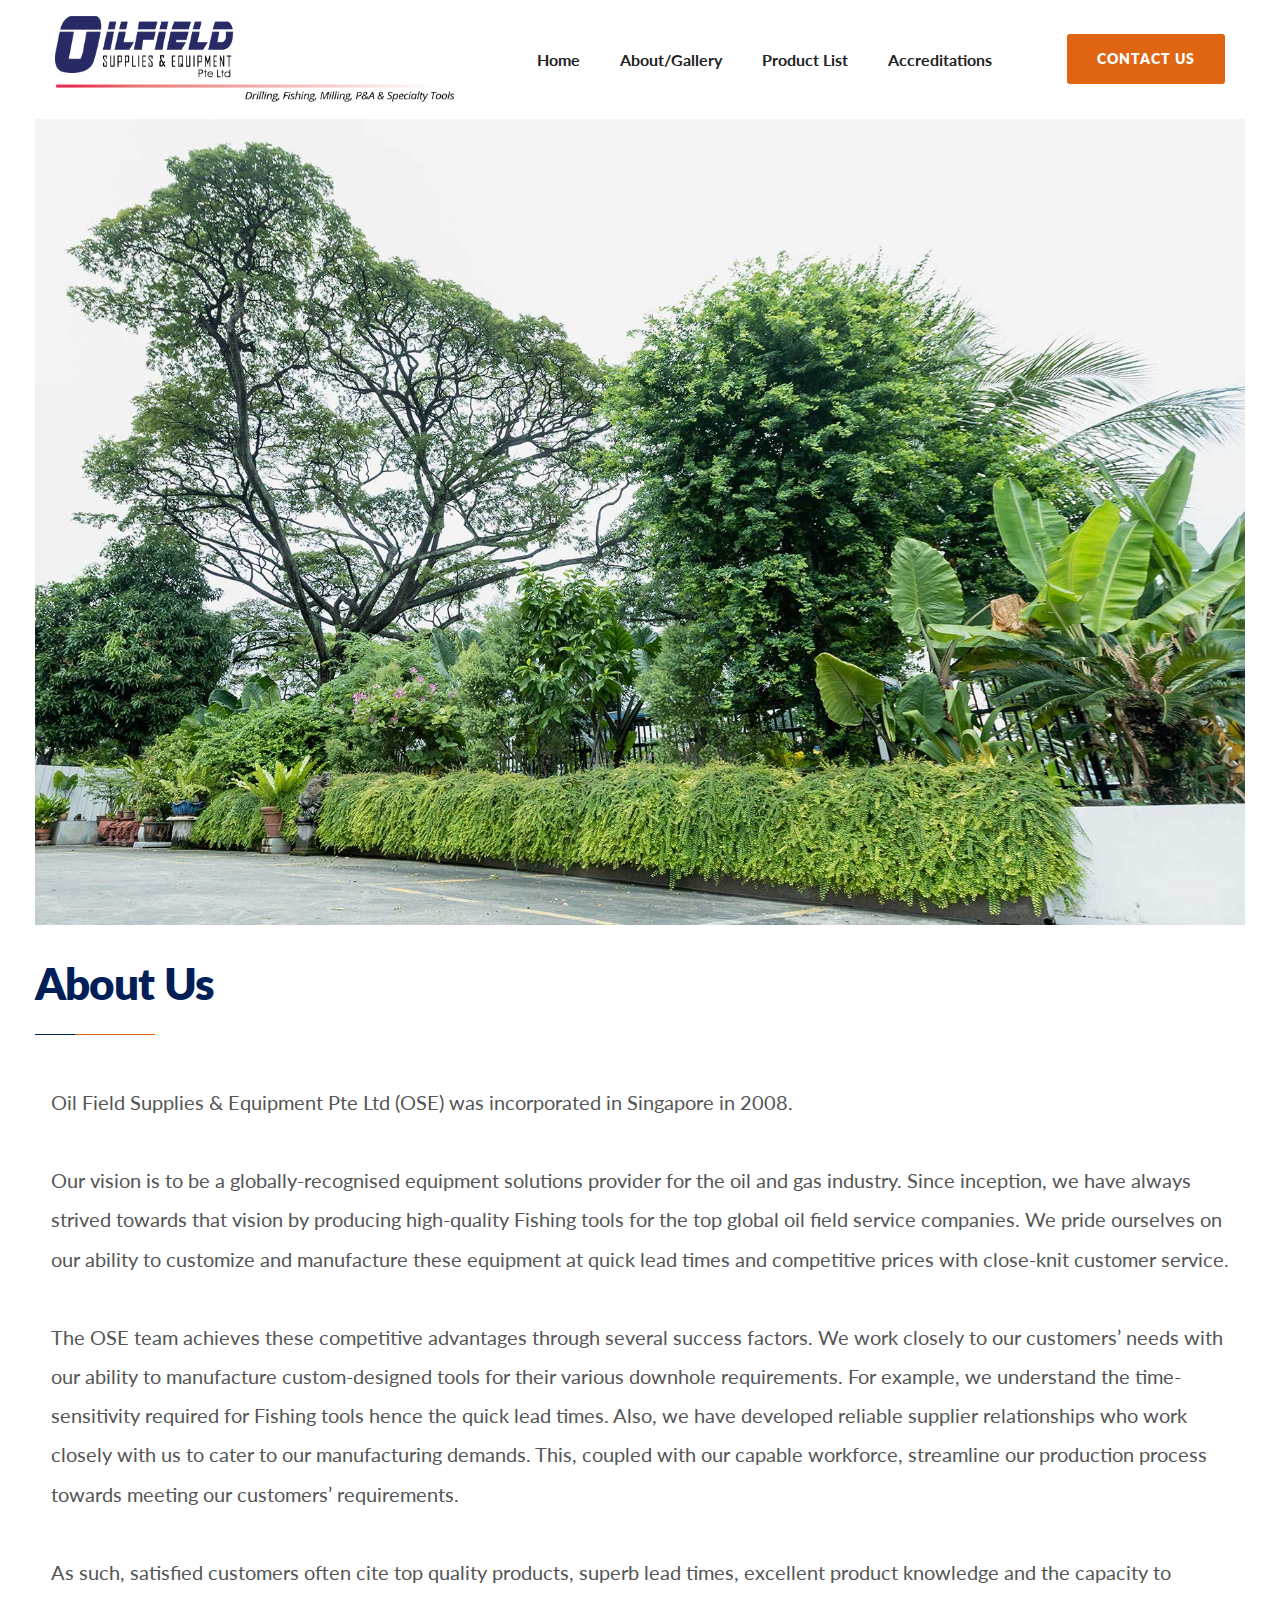
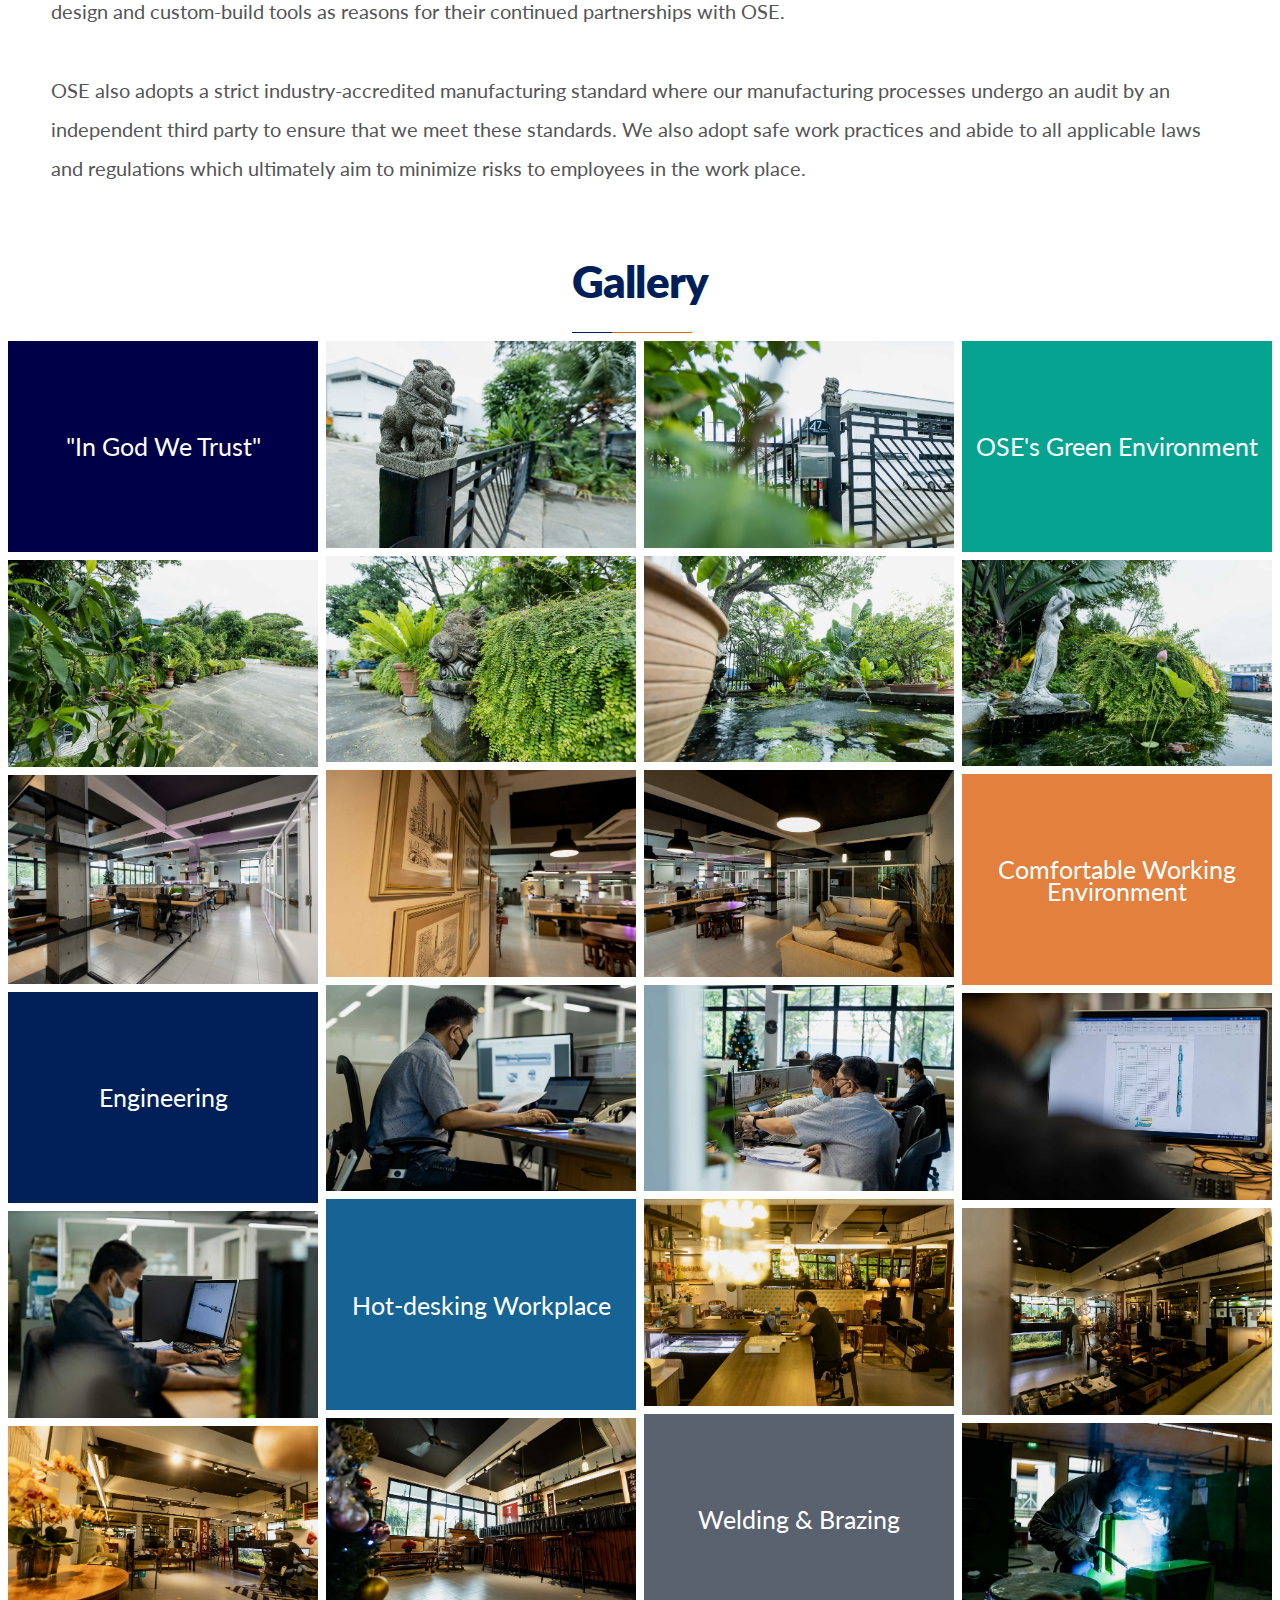
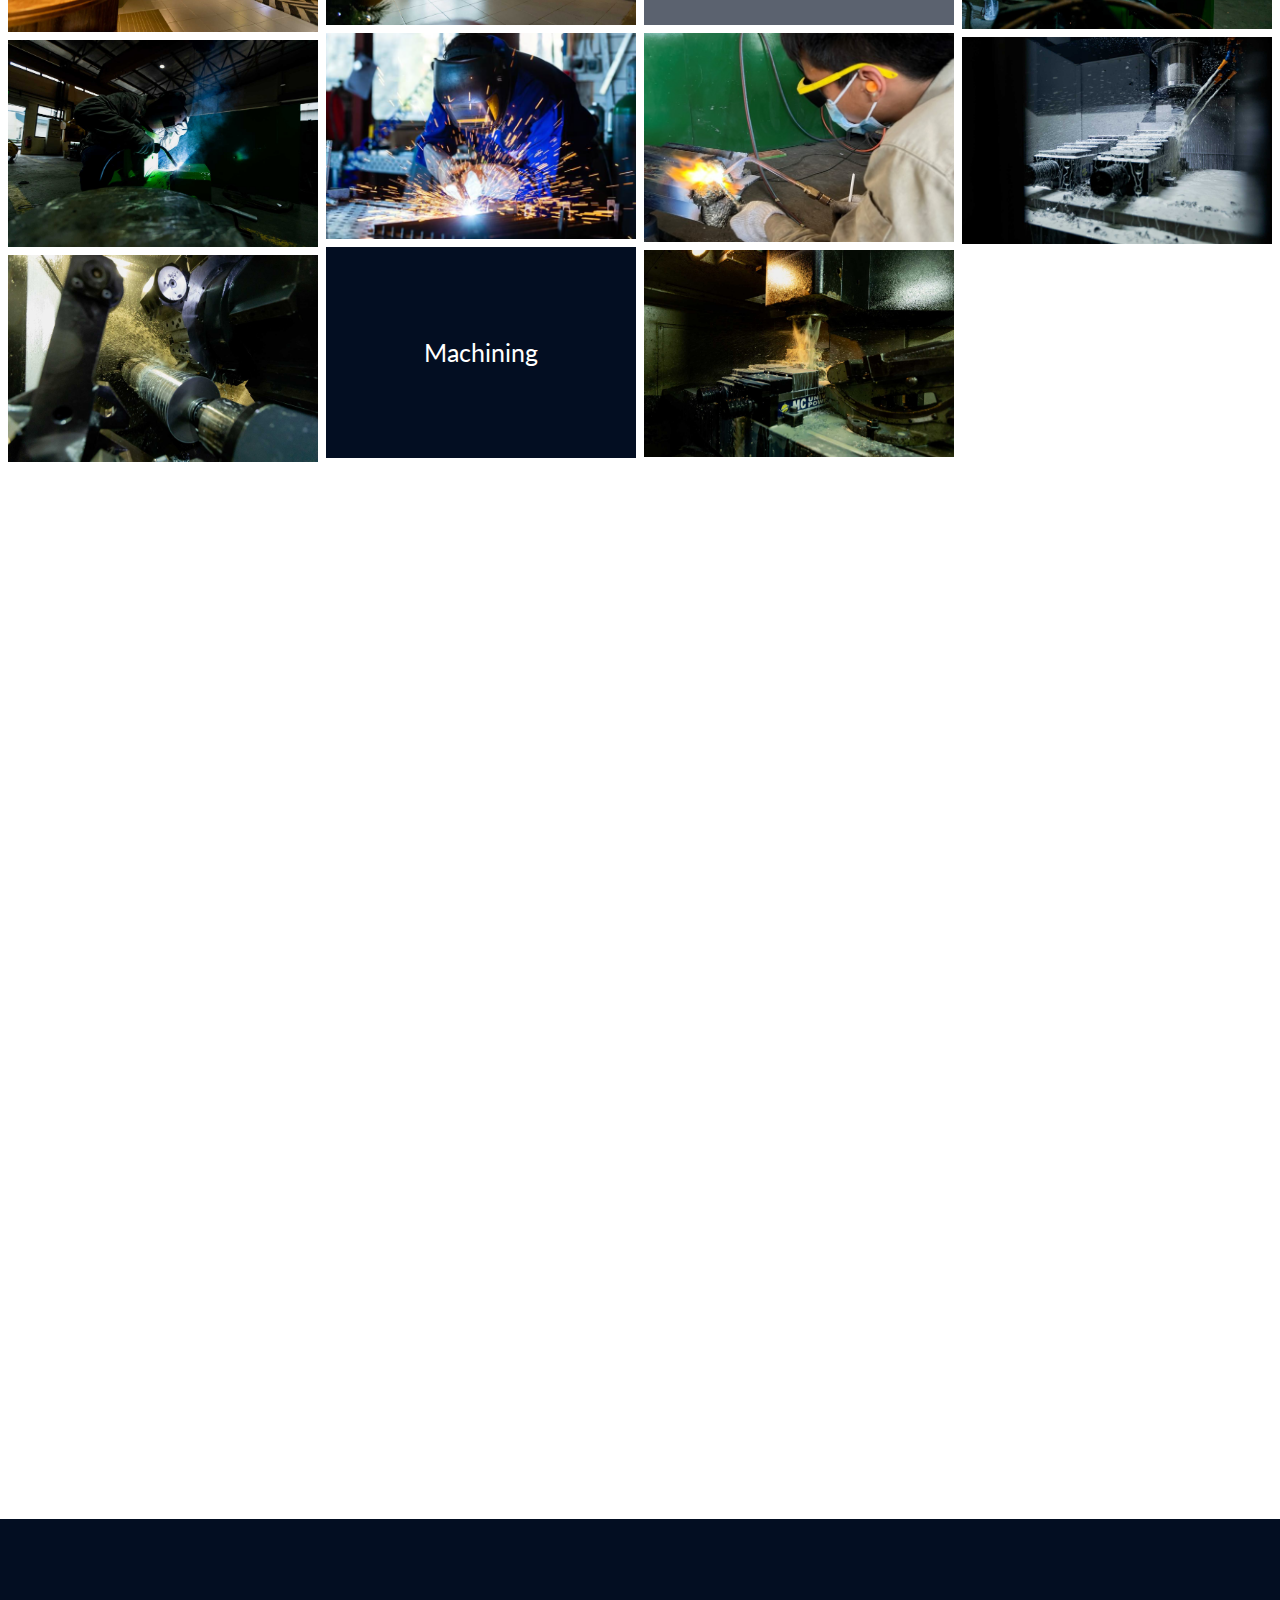
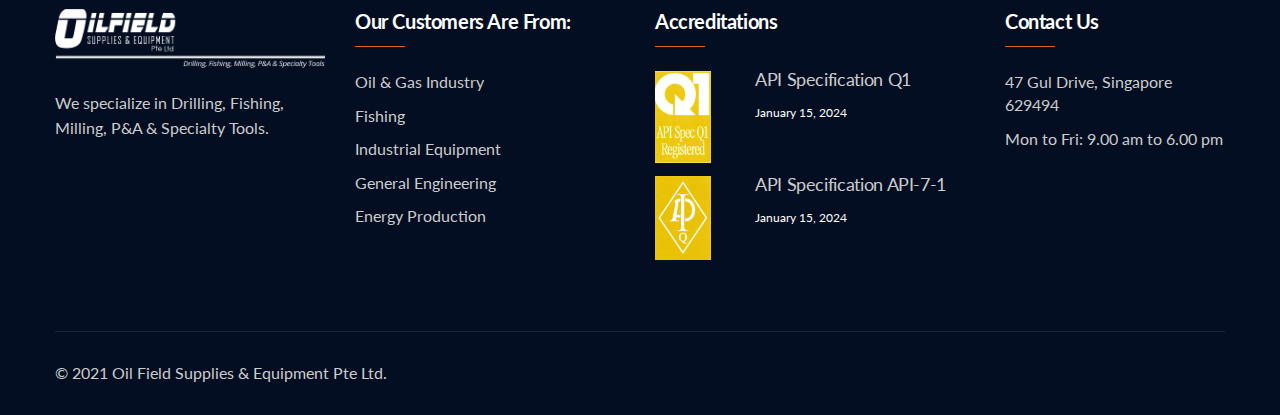
==== commit 3476b404: "update" ====
--- a/about.html
+++ b/about.html
@@ -193,10 +193,10 @@
                 <div class="gallery-box">
                     <div class="gal-row">
                         <div class="gal-column">
-                            <div class="caption-box">"In God We Trust"</div>
+                            <div class="caption-box cap1">"In God We Trust"</div>
                             <img src="/images/gallery/green1.jpg" alt="">
                             <img src="/images/gallery/office3.png" alt="">
-                            <div class="caption-box">Engineering</div>
+                            <div class="caption-box cap2">Engineering</div>
                             <img src="/images/gallery/eng4.jpg" alt="">
                             
                             
@@ -209,10 +209,10 @@
                             <img src="/images/gallery/green4.jpg" alt="">
                             <img src="/images/gallery/office1.jpg" alt="">
                             <img src="/images/gallery/eng1.jpg" alt="">
-                            <div class="caption-box">Hot-desking Workplace</div>
+                            <div class="caption-box cap3">Hot-desking Workplace</div>
                             <img src="/images/gallery/desk4.jpg" alt="">
                             <img src="/images/gallery/weld3.png" alt="">
-                            <div class="caption-box">Machining</div>
+                            <div class="caption-box cap7">Machining</div>
                             
                         </div>
                         <div class="gal-column">
@@ -221,17 +221,17 @@
                             <img src="/images/gallery/office2.jpg" alt="">
                             <img src="/images/gallery/eng2.jpg" alt="">
                             <img src="/images/gallery/desk1.jpg" alt="">
-                            <div class="caption-box">Welding & Brazing</div>
+                            <div class="caption-box cap4">Welding & Brazing</div>
                             <img src="/images/gallery/weld4.jpg" alt="">
                             <img src="/images/gallery/mac1.jpg" alt="">
                             
                             
                         </div>
                         <div class="gal-column">
-                            <div class="caption-box">OSE's Green Environment</div>
+                            <div class="caption-box cap5">OSE's Green Environment</div>
                             <img src="/images/gallery/green3.jpg" alt="">
                             
-                            <div class="caption-box">Friendly & Comfortable Office Working Environment</div>
+                            <div class="caption-box cap6">Comfortable Working Environment</div>
                             <img src="/images/gallery/eng3.jpg" alt="">
                             <img src="/images/gallery/desk2.jpg" alt="">
                             <img src="/images/gallery/weld1.jpg" alt="">
--- a/css/style.css
+++ b/css/style.css
@@ -148,6 +148,11 @@
   max-width: 1210px;
   line-height: 2;
 }
+.about-banner img {
+    height: auto;
+    max-width: 1210px;
+  }
+}
 .about-section,
 .gallery-section .sec-title {
   display: flex;
@@ -159,17 +164,39 @@
   margin-bottom: 2rem;
 }
 
+.about-section {
+  display:  flex;
+  justify-content: center;
+  align-items: center;
+}
+
 .gallery-section {
   display: flex;
   flex-direction: column;
   align-items: center;
+  justify-content: center;
   margin-bottom: 1200px;
+}
+
+/* .gallery-section h2 {
+  text-align: center;
+} */
+
+.gallery-section .sec-title {
+  display: flex;
+  flex-direction: column;
+  align-items: center;
 }
 
 .gal-row {
   display: flex;
   flex-wrap: wrap;
   padding: 0 4px;
+}
+
+.subpoint {
+  margin-left: 2em !important;
+  list-style-type: circle !important;
 }
 
 /* Create four equal columns that sits next to each other */
@@ -188,7 +215,7 @@
 
 .caption-box {
   height: 13.6%;
-  background-color: #001e57;
+  /* background-color: #001e57; */
   color: #fff;
   display: flex;
   justify-content: center;
@@ -197,6 +224,34 @@
   padding: 0.5rem;
   text-align: center;
   font-family: "Lato", Courier, monospace;
+}
+
+.cap1 {
+  background-color: #000048;
+}
+
+.cap2 {
+  background-color: #011f58;
+}
+
+.cap3 {
+  background-color: #166495;
+}
+
+.cap4 {
+  background-color: #5b626f;
+}
+
+.cap5 {
+  background-color: #06a490;
+}
+
+.cap6 {
+  background-color: #e3803d;
+}
+
+.cap7 {
+  background-color: #030e22;
 }
 
 .gallery-box {
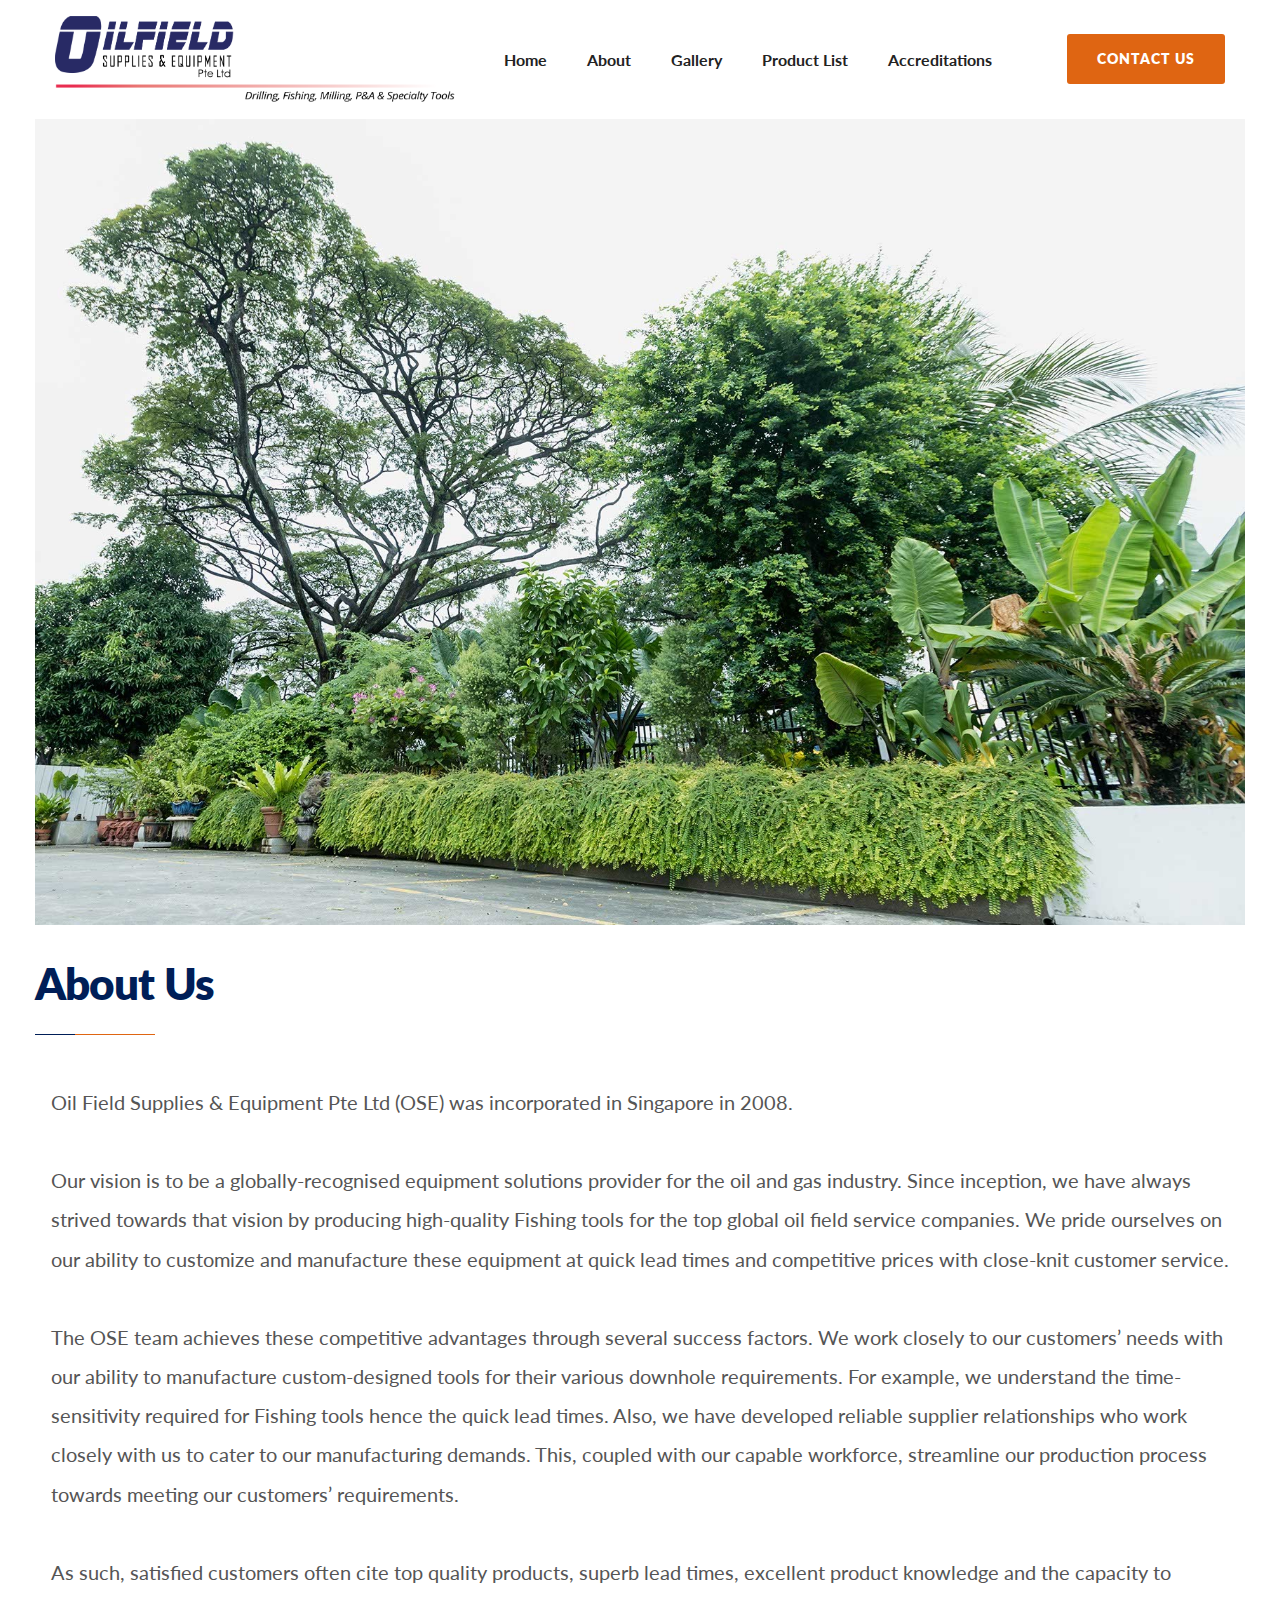
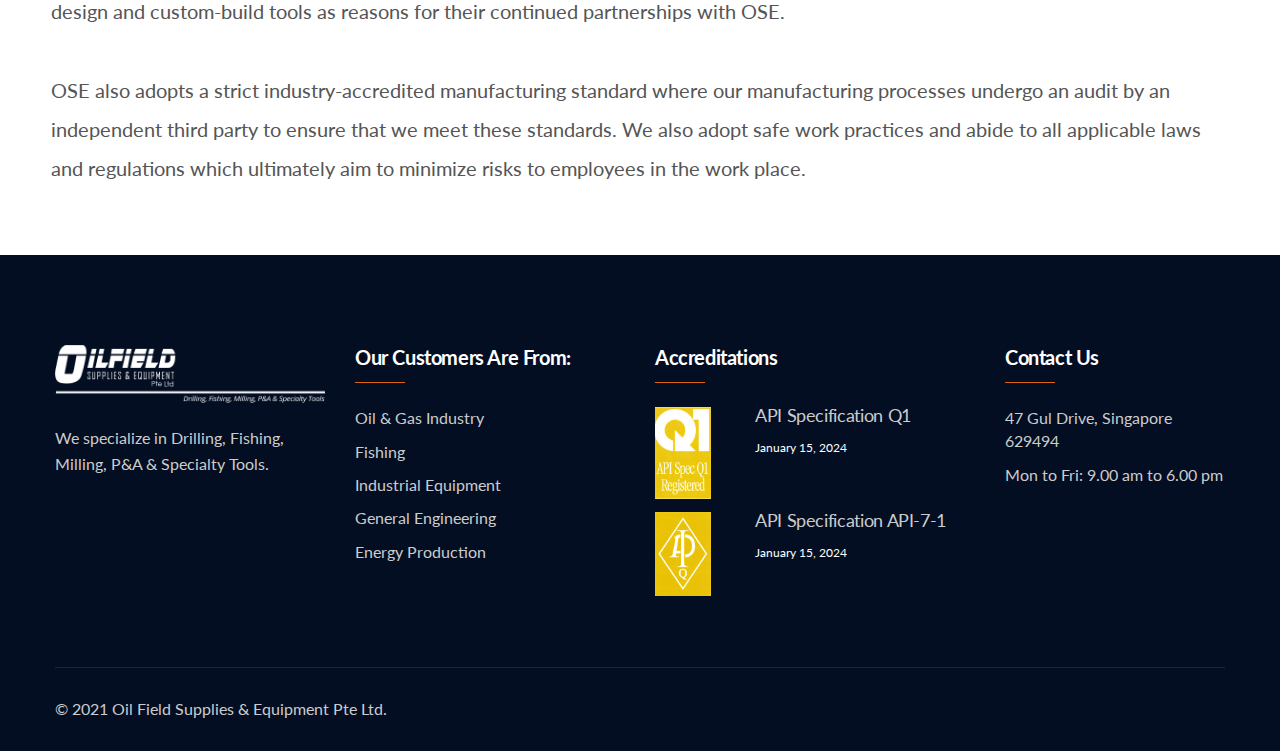
==== commit 869603eb: "up" ====
--- a/about.html
+++ b/about.html
@@ -63,7 +63,8 @@
                                 <div class="collapse navbar-collapse clearfix" id="navbarSupportedContent">
                                     <ul class="navigation clearfix">
                                         <li><a href="index.html">Home</a></li>
-                                        <li><a href="about.html">About/Gallery</a></li>
+                                        <li><a href="about.html">About</a></li>
+                                        <li><a href="gallery.html">Gallery</a></li>
                                         <li><a href="product-list.html">Product List</a></li>
                                         <li><a href="accreds.html">Accreditations</a></li>
                                     </ul>
@@ -101,7 +102,8 @@
                             <div class="navbar-collapse show collapse clearfix">
                                 <ul class="navigation clearfix">
                                     <li><a href="index.html">Home</a></li>
-                                    <li><a href="about.html">About/Gallery</a></li>
+                                    <li><a href="about.html">About</a></li>
+                                    <li><a href="gallery.html">Gallery</a></li>
                                     <li><a href="product-list.html">Product List</a></li>
                                     <li><a href="accreds.html">Accreditations</a></li>
                                 </ul>
@@ -186,62 +188,6 @@
                 </p>
             </div>
             </section>
-        <section class="gallery-section">
-        <!-- End Projects Section -->
-            <div class="sec-title">
-                <h2>Gallery</h2>
-                <div class="gallery-box">
-                    <div class="gal-row">
-                        <div class="gal-column">
-                            <div class="caption-box cap1">"In God We Trust"</div>
-                            <img src="/images/gallery/green1.jpg" alt="">
-                            <img src="/images/gallery/office3.png" alt="">
-                            <div class="caption-box cap2">Engineering</div>
-                            <img src="/images/gallery/eng4.jpg" alt="">
-                            
-                            
-                            <img src="/images/gallery/desk3.jpg" alt="">
-                            <img src="/images/gallery/weld2.jpg" alt="">
-                            <img src="/images/gallery/mac3.jpg" alt="">
-                        </div>
-                        <div class="gal-column">
-                            <img src="/images/gallery/god2.jpg" alt="">
-                            <img src="/images/gallery/green4.jpg" alt="">
-                            <img src="/images/gallery/office1.jpg" alt="">
-                            <img src="/images/gallery/eng1.jpg" alt="">
-                            <div class="caption-box cap3">Hot-desking Workplace</div>
-                            <img src="/images/gallery/desk4.jpg" alt="">
-                            <img src="/images/gallery/weld3.png" alt="">
-                            <div class="caption-box cap7">Machining</div>
-                            
-                        </div>
-                        <div class="gal-column">
-                            <img src="/images/gallery/god1.jpg" alt="">
-                            <img src="/images/gallery/green2.jpg" alt="">
-                            <img src="/images/gallery/office2.jpg" alt="">
-                            <img src="/images/gallery/eng2.jpg" alt="">
-                            <img src="/images/gallery/desk1.jpg" alt="">
-                            <div class="caption-box cap4">Welding & Brazing</div>
-                            <img src="/images/gallery/weld4.jpg" alt="">
-                            <img src="/images/gallery/mac1.jpg" alt="">
-                            
-                            
-                        </div>
-                        <div class="gal-column">
-                            <div class="caption-box cap5">OSE's Green Environment</div>
-                            <img src="/images/gallery/green3.jpg" alt="">
-                            
-                            <div class="caption-box cap6">Comfortable Working Environment</div>
-                            <img src="/images/gallery/eng3.jpg" alt="">
-                            <img src="/images/gallery/desk2.jpg" alt="">
-                            <img src="/images/gallery/weld1.jpg" alt="">
-                            <img src="/images/gallery/mac2.jpg" alt="">
-                            
-                        </div>
-                    </div>
-                </div>
-            </div>
-        </section>
 
         <!--Main Footer-->
         <footer class="main-footer">
--- a/css/style.css
+++ b/css/style.css
@@ -189,9 +189,10 @@
 }
 
 .gal-row {
+  max-width: 1210px;
   display: flex;
-  flex-wrap: wrap;
-  padding: 0 4px;
+  flex-direction: column;
+  align-items: center;
 }
 
 .subpoint {
@@ -201,21 +202,24 @@
 
 /* Create four equal columns that sits next to each other */
 .gal-column {
-  flex: 25%;
-  max-width: 25%;
-  padding: 0 4px;
+  display: grid;
+  grid-template-columns: 1fr 1fr;
+  grid-gap: 1em;
+}
+
+.cap-header {
+  grid-column: 1/span 2;
 }
 
 .gal-column img,
 .gal-column .caption-box {
-  margin-top: 8px;
   vertical-align: middle;
   width: 100%;
 }
 
 .caption-box {
   height: 13.6%;
-  /* background-color: #001e57; */
+  background-color: #166495;
   color: #fff;
   display: flex;
   justify-content: center;
@@ -224,34 +228,14 @@
   padding: 0.5rem;
   text-align: center;
   font-family: "Lato", Courier, monospace;
-}
-
-.cap1 {
-  background-color: #000048;
-}
-
-.cap2 {
-  background-color: #011f58;
-}
-
-.cap3 {
-  background-color: #166495;
-}
-
-.cap4 {
-  background-color: #5b626f;
-}
-
-.cap5 {
-  background-color: #06a490;
-}
-
-.cap6 {
-  background-color: #e3803d;
-}
-
-.cap7 {
-  background-color: #030e22;
+  height: 100%;
+  line-height: 1.5;
+}
+
+.cap-logo {
+  display: flex;
+  flex-direction: column;
+  padding: 4rem;
 }
 
 .gallery-box {
